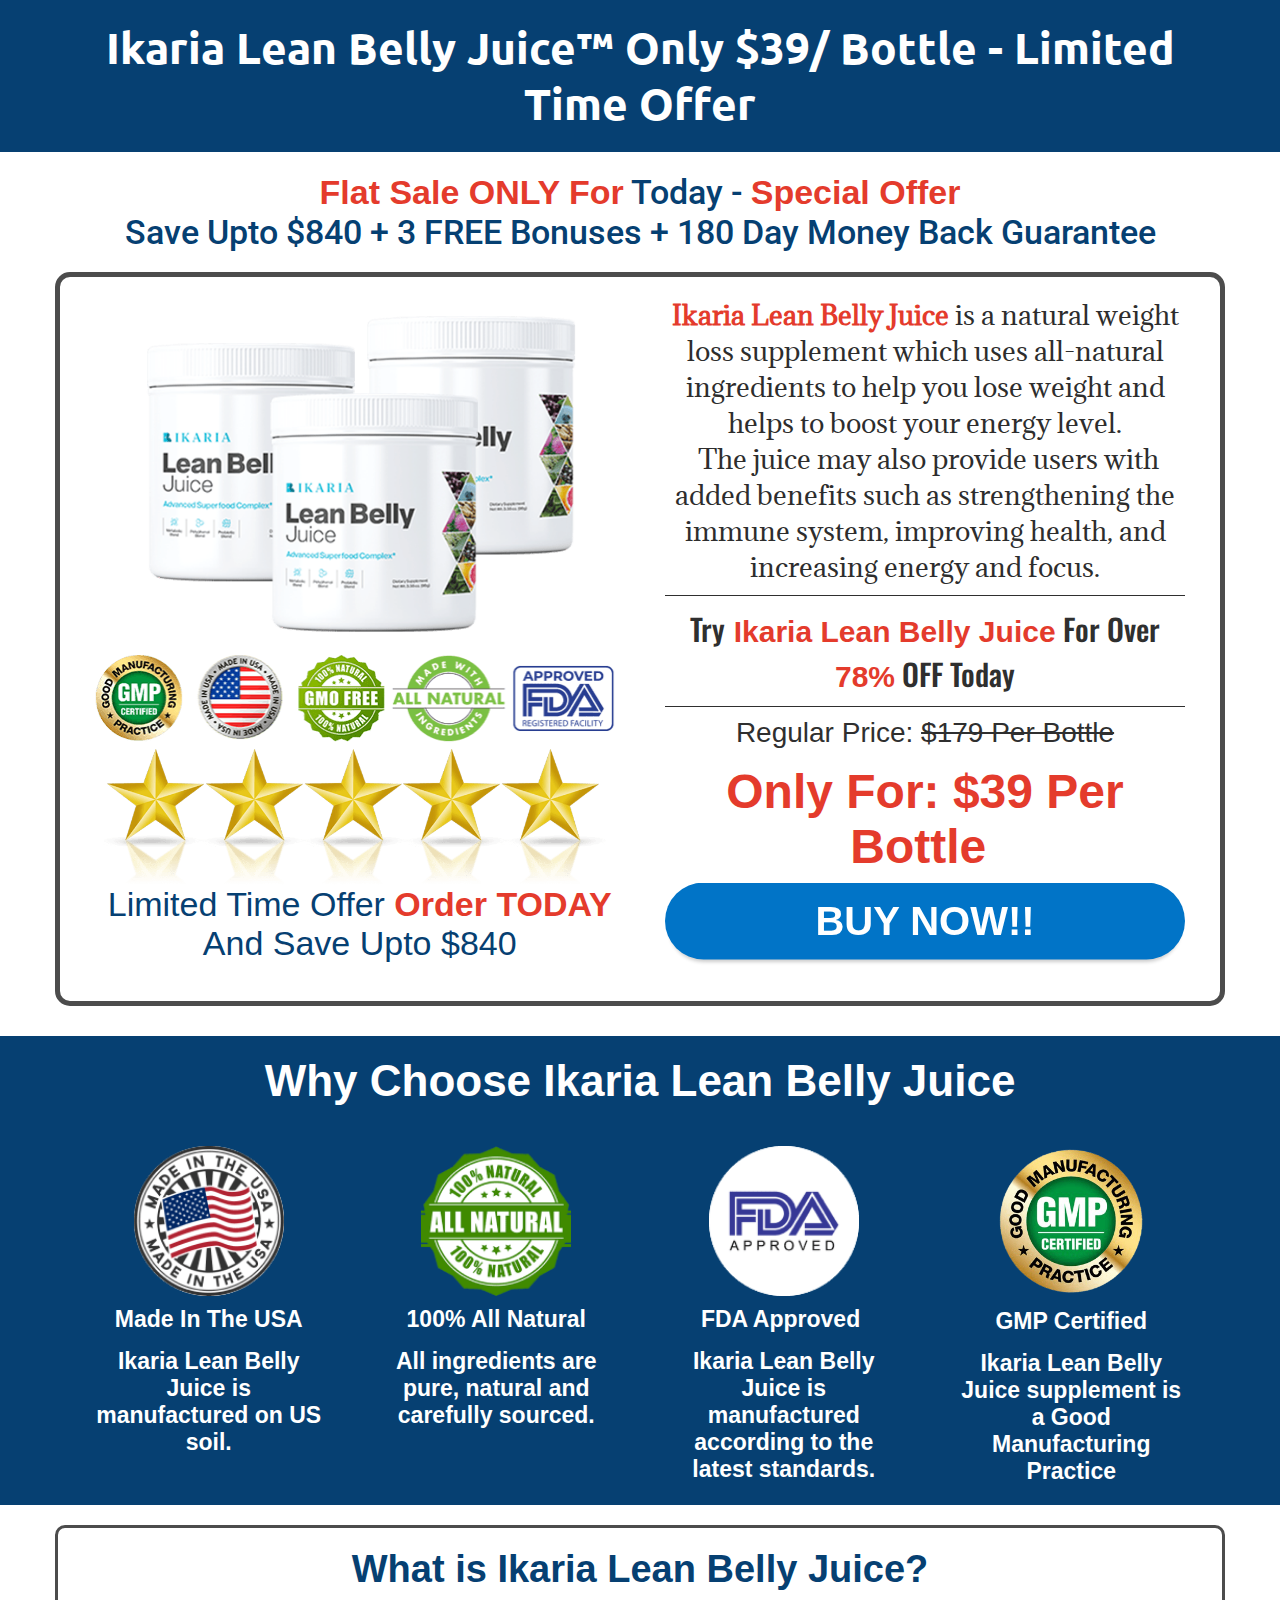
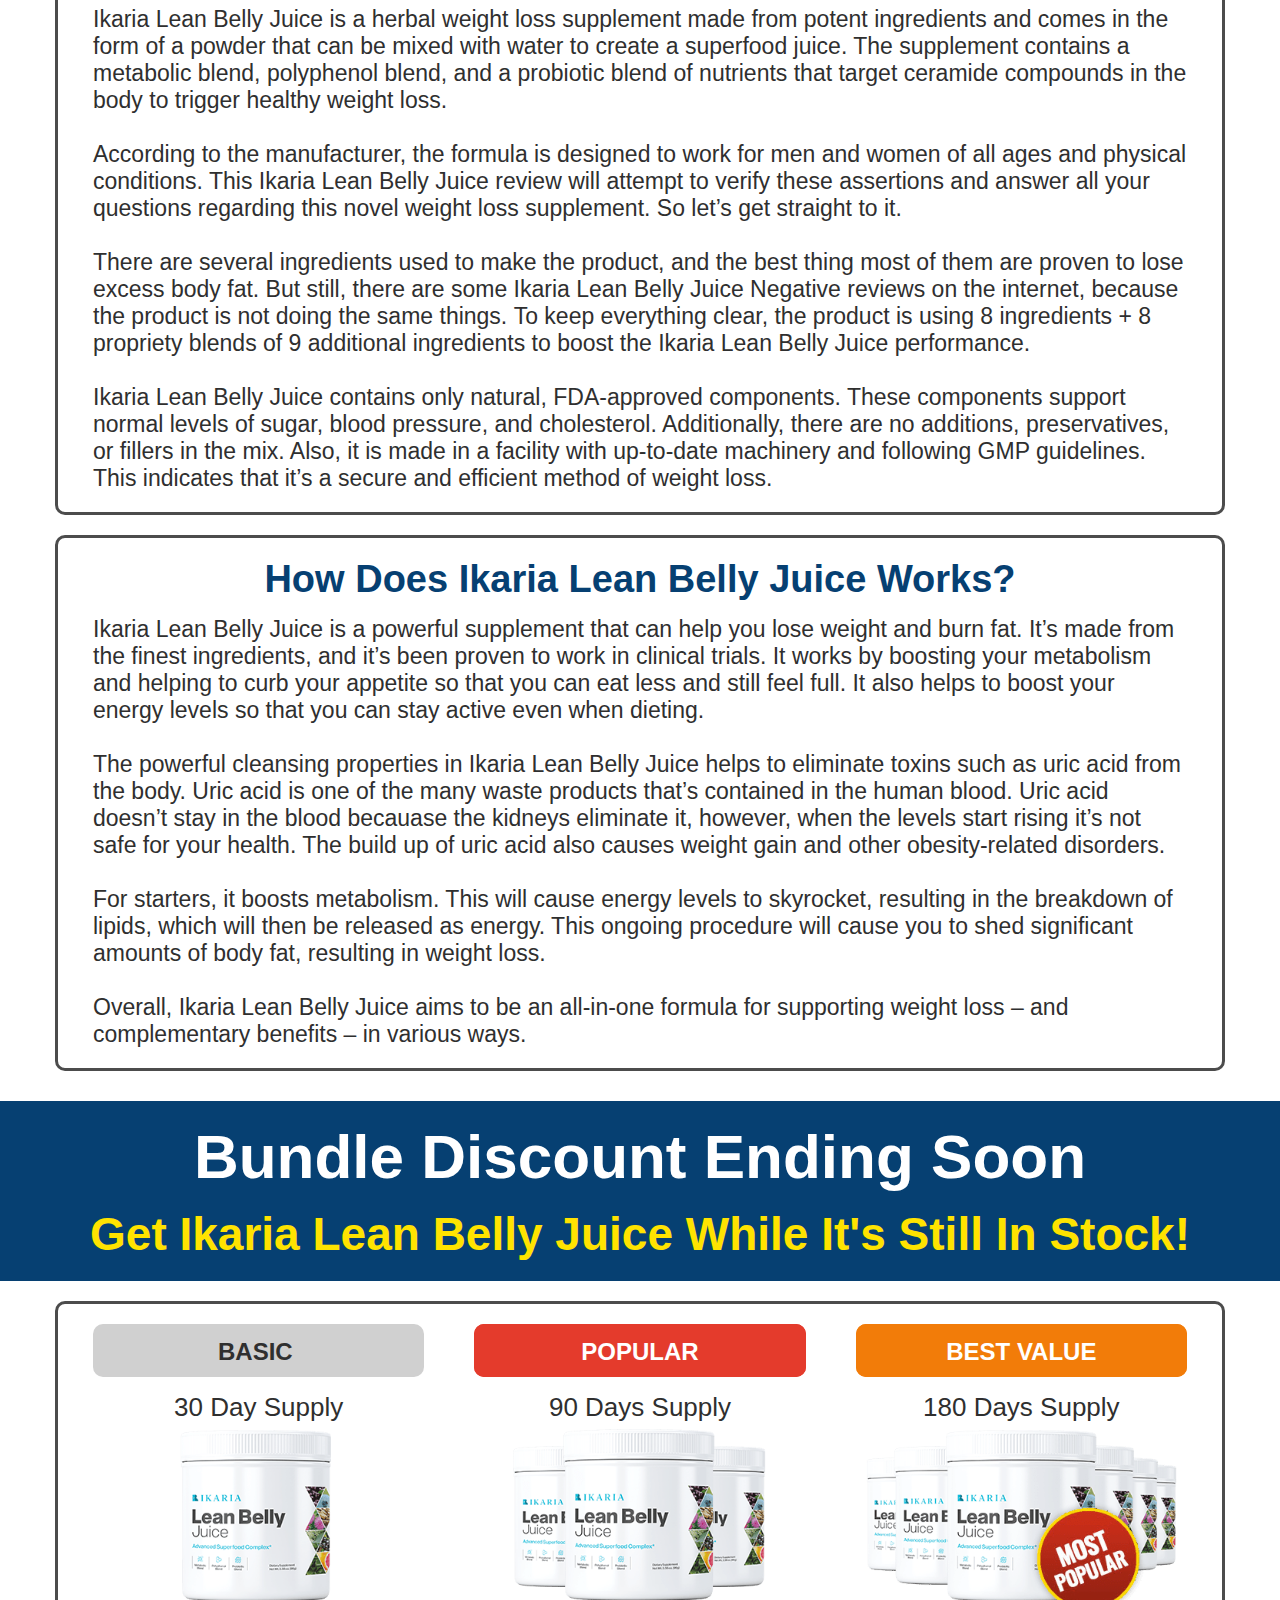
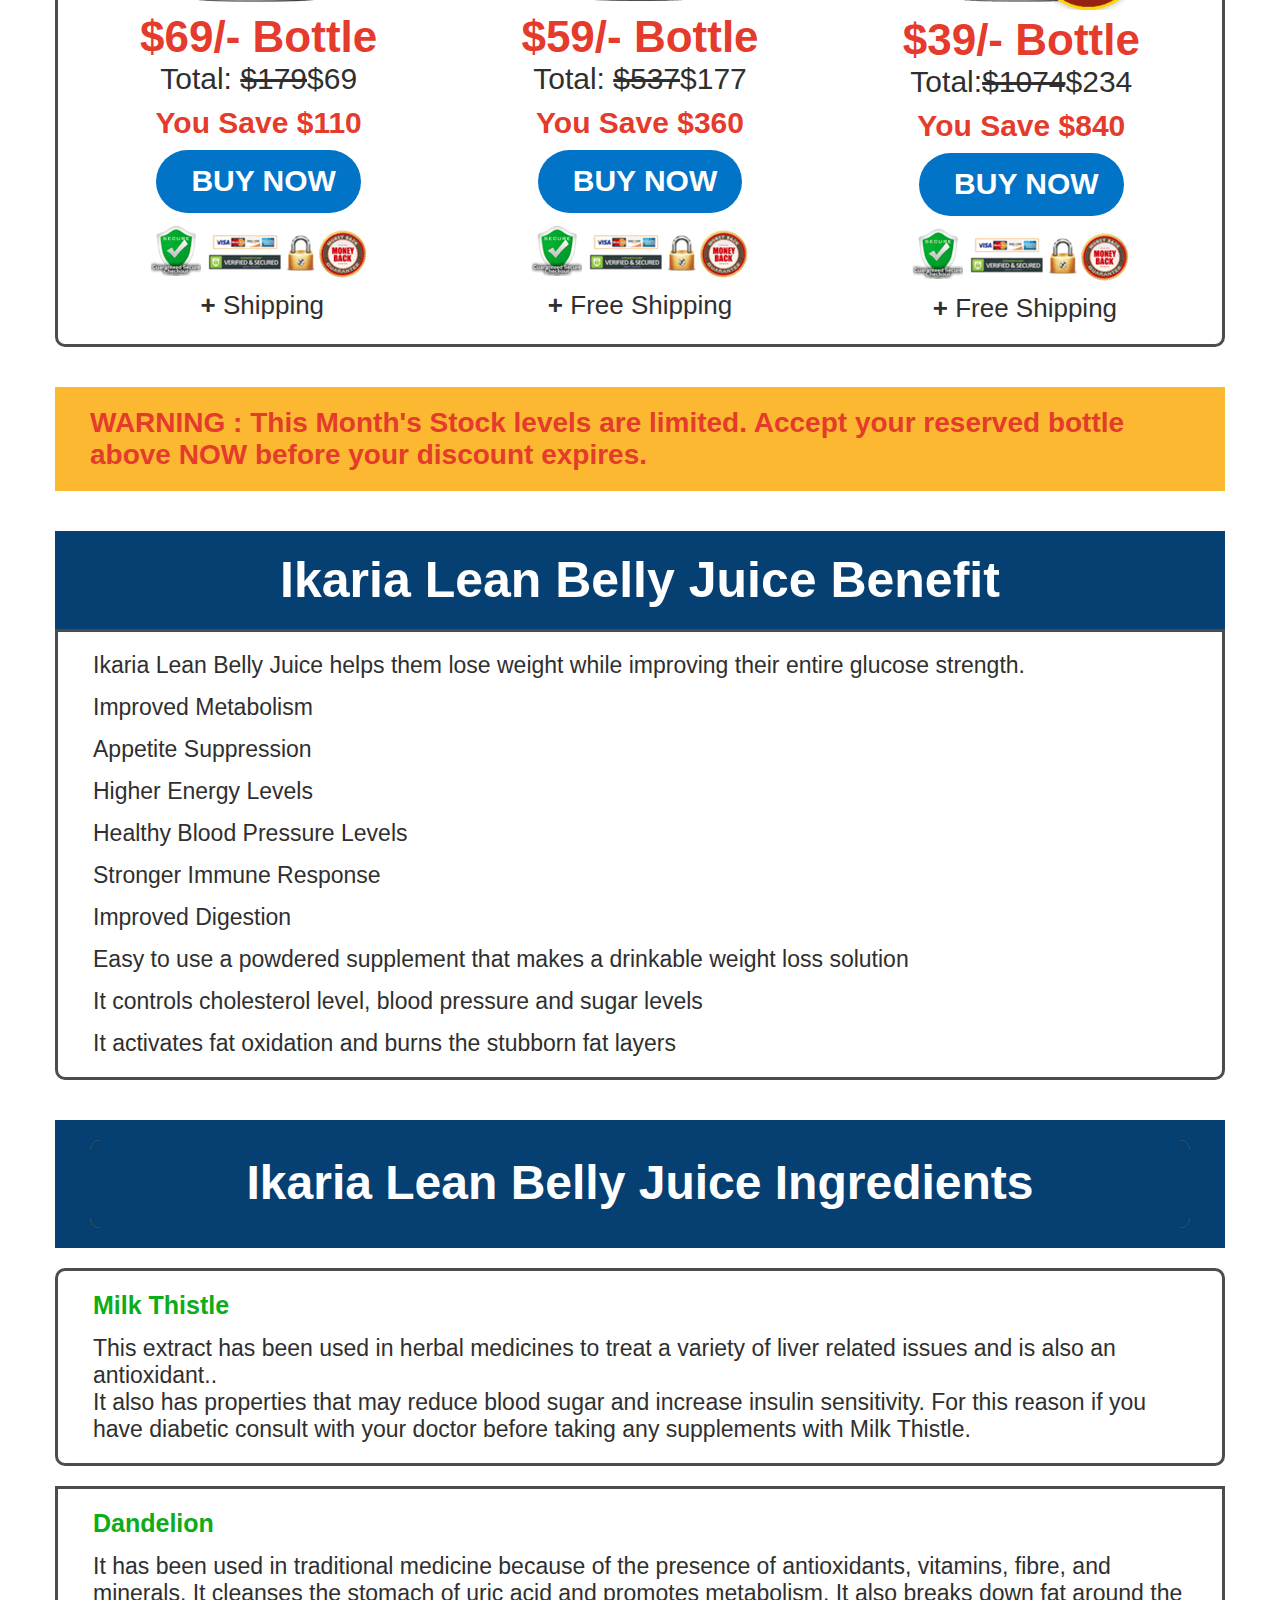
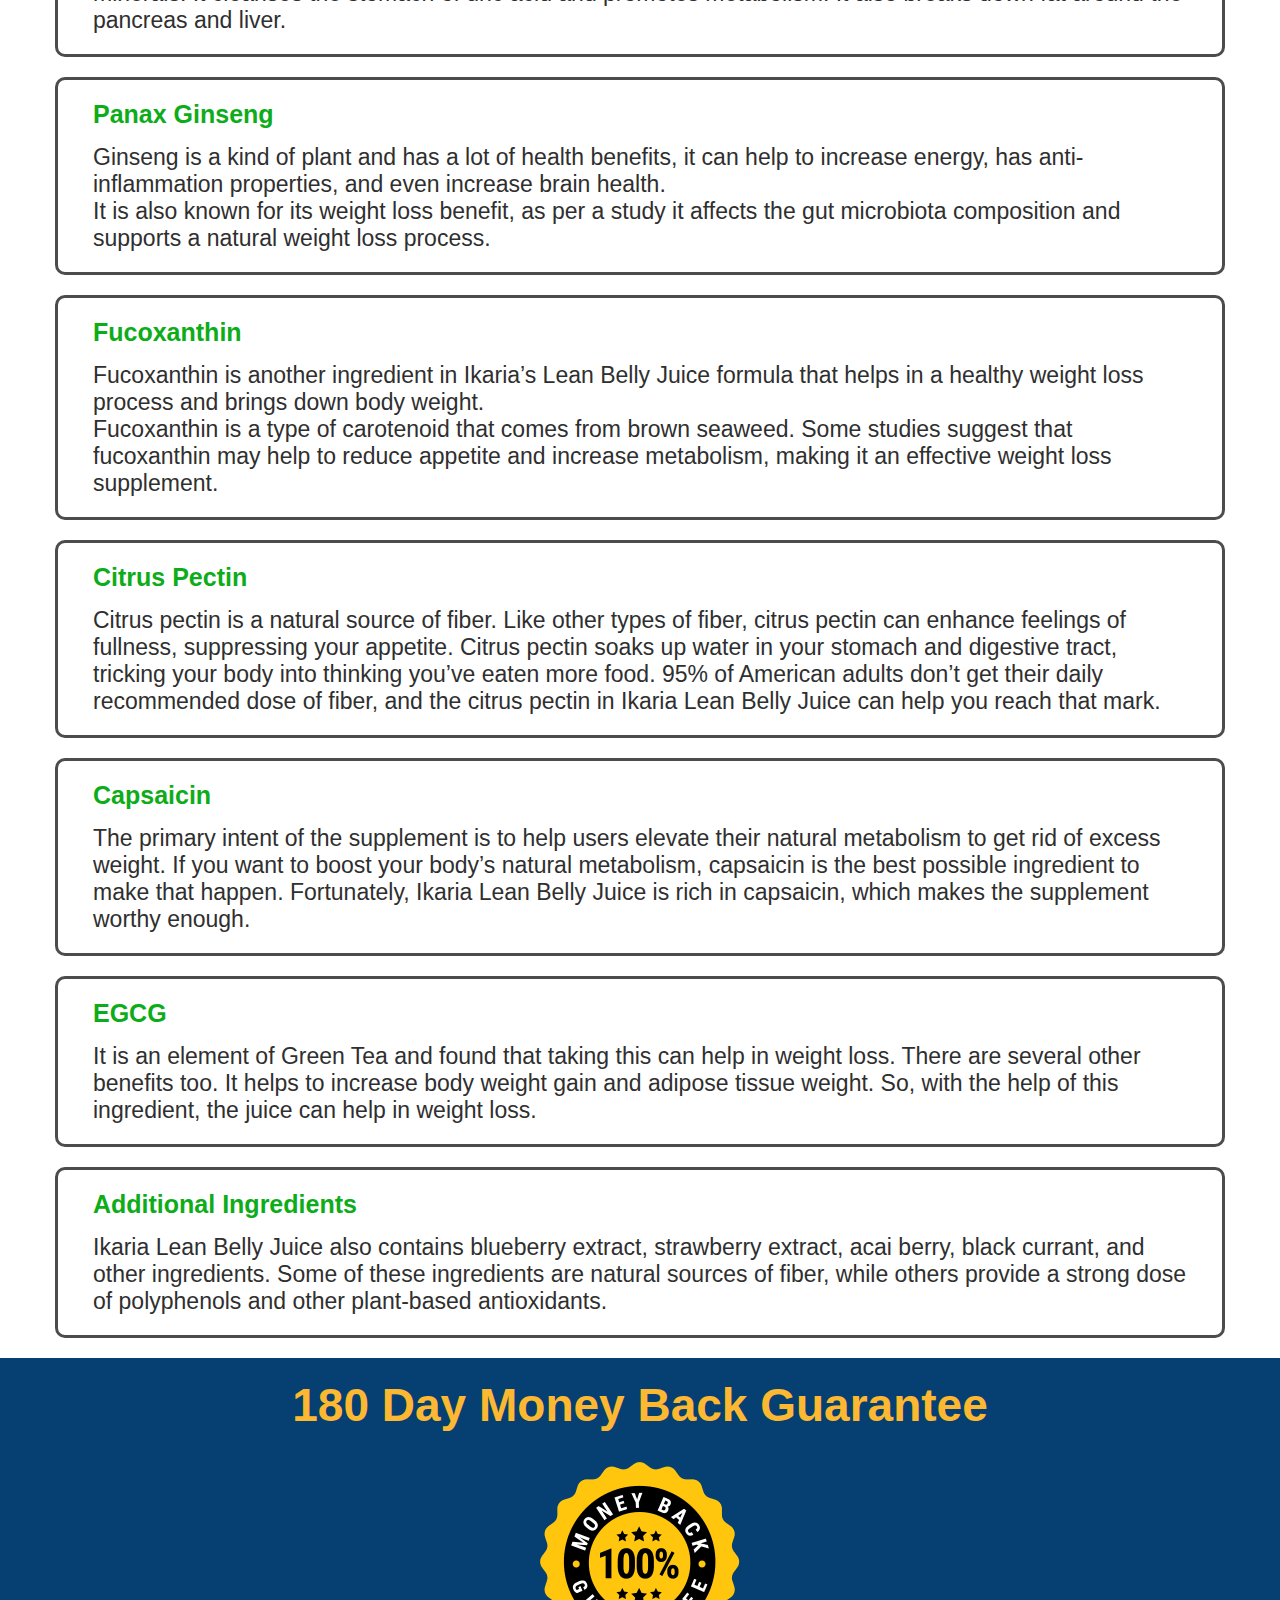
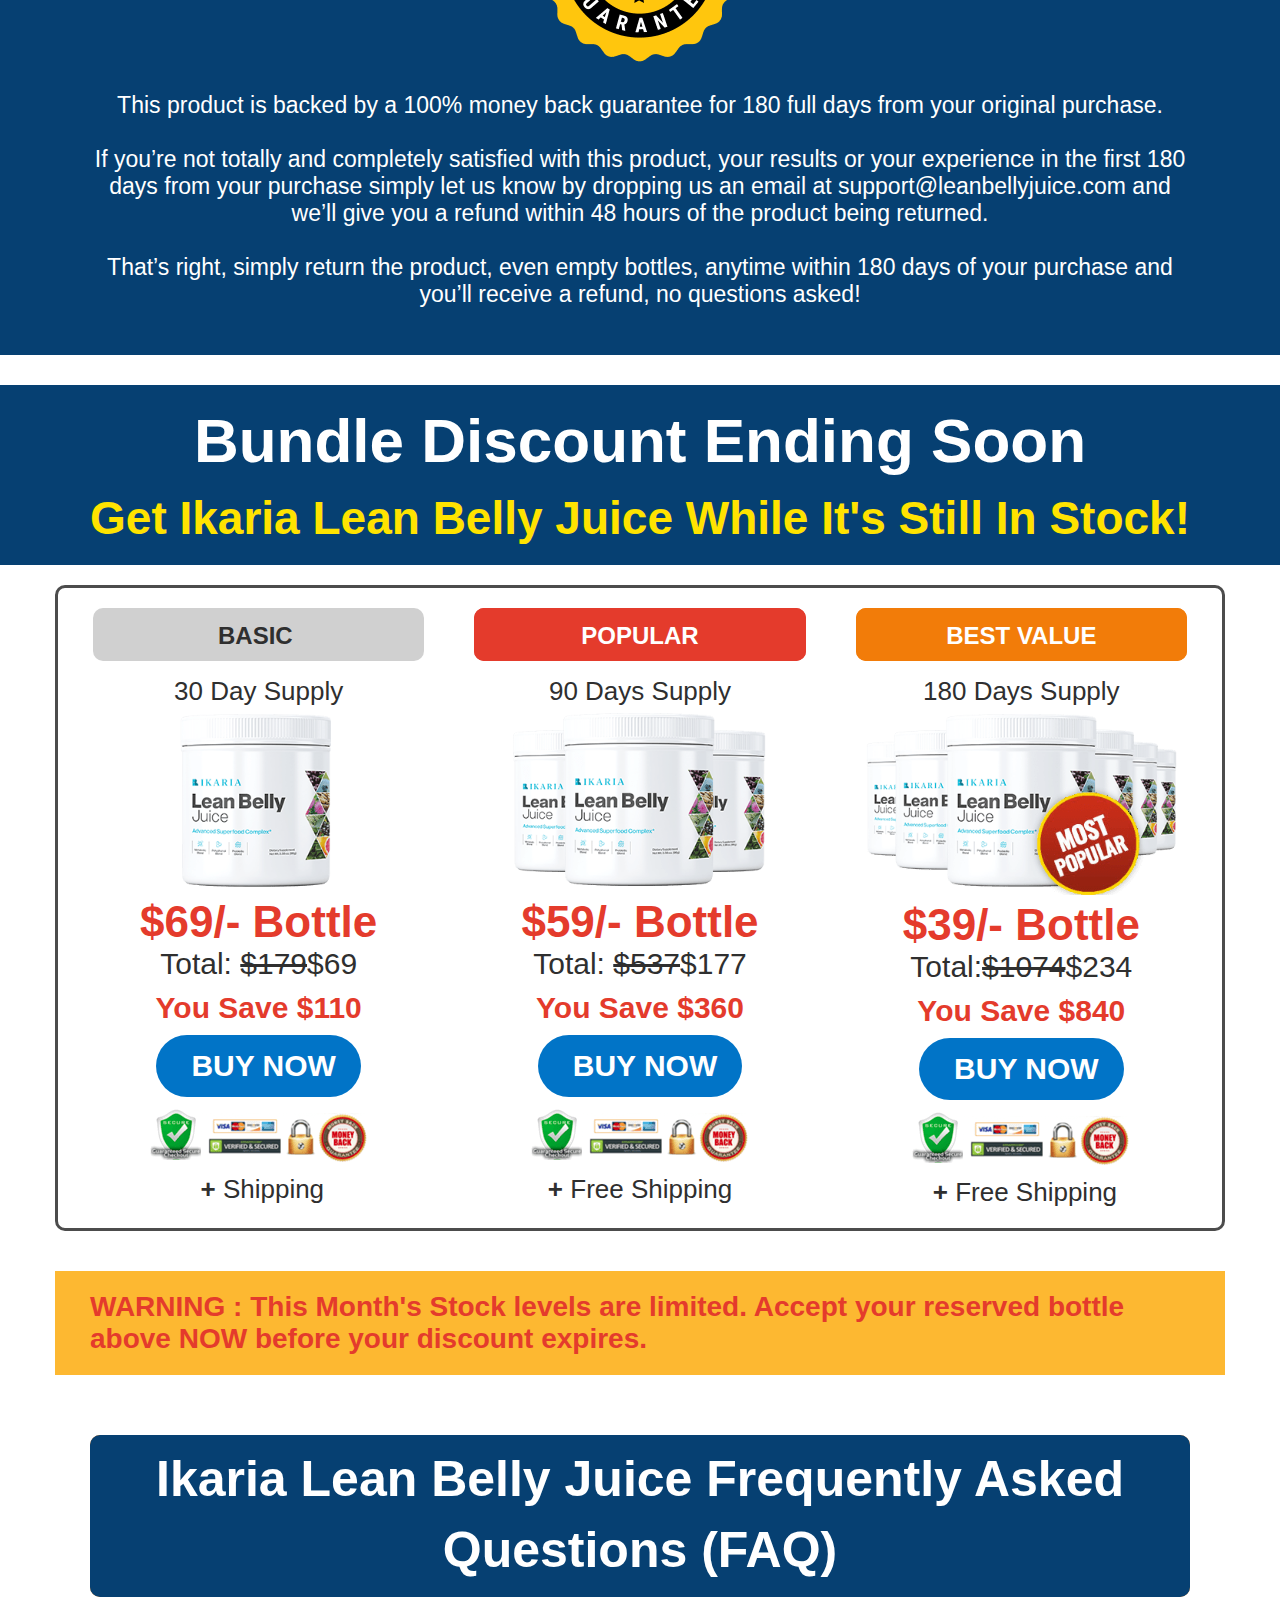
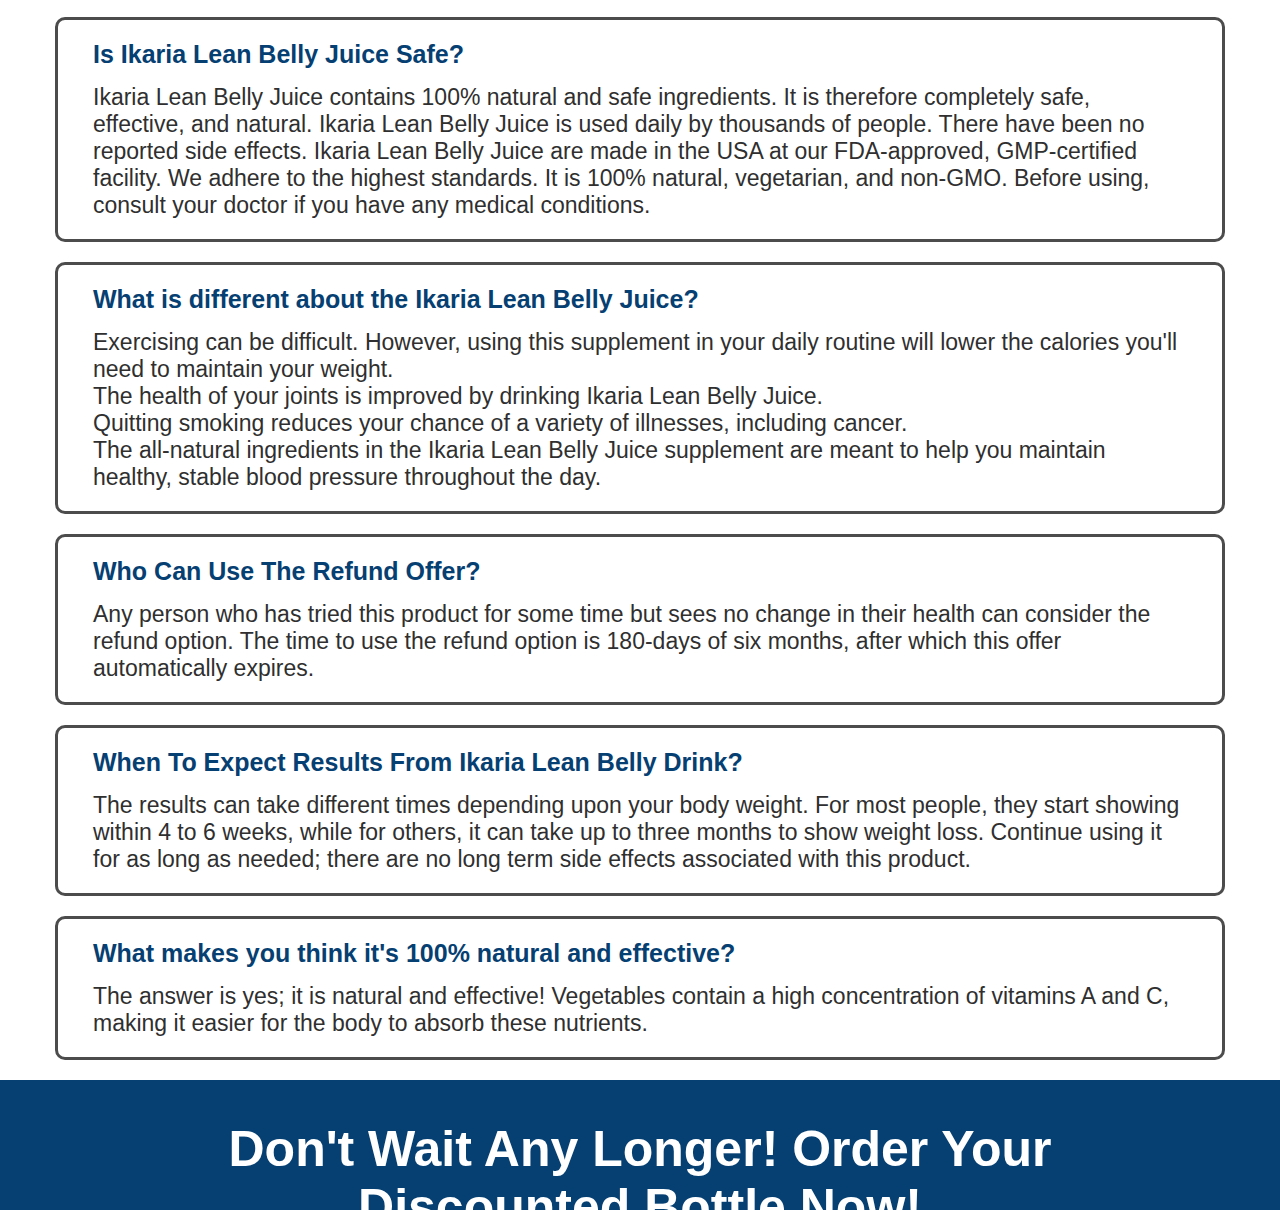
==== index.html @ ea664f46 "sum" ====
<HTML>

<meta http-equiv="content-type" content="text/html;charset=utf-8" />

<HEAD>
    <META HTTP-EQUIV="Content-Type" CONTENT="text/html;charset=UTF-8">
    <META HTTP-EQUIV="Refresh" CONTENT="0; URL=ikaria-lean-belly-juice.html">
    <TITLE>Page has moved</TITLE>
</HEAD>

<BODY>
    <A HREF="ikaria-lean-belly-juice.html">
        <h3>Click here...</h3>
    </A>
</BODY>

</HTML>
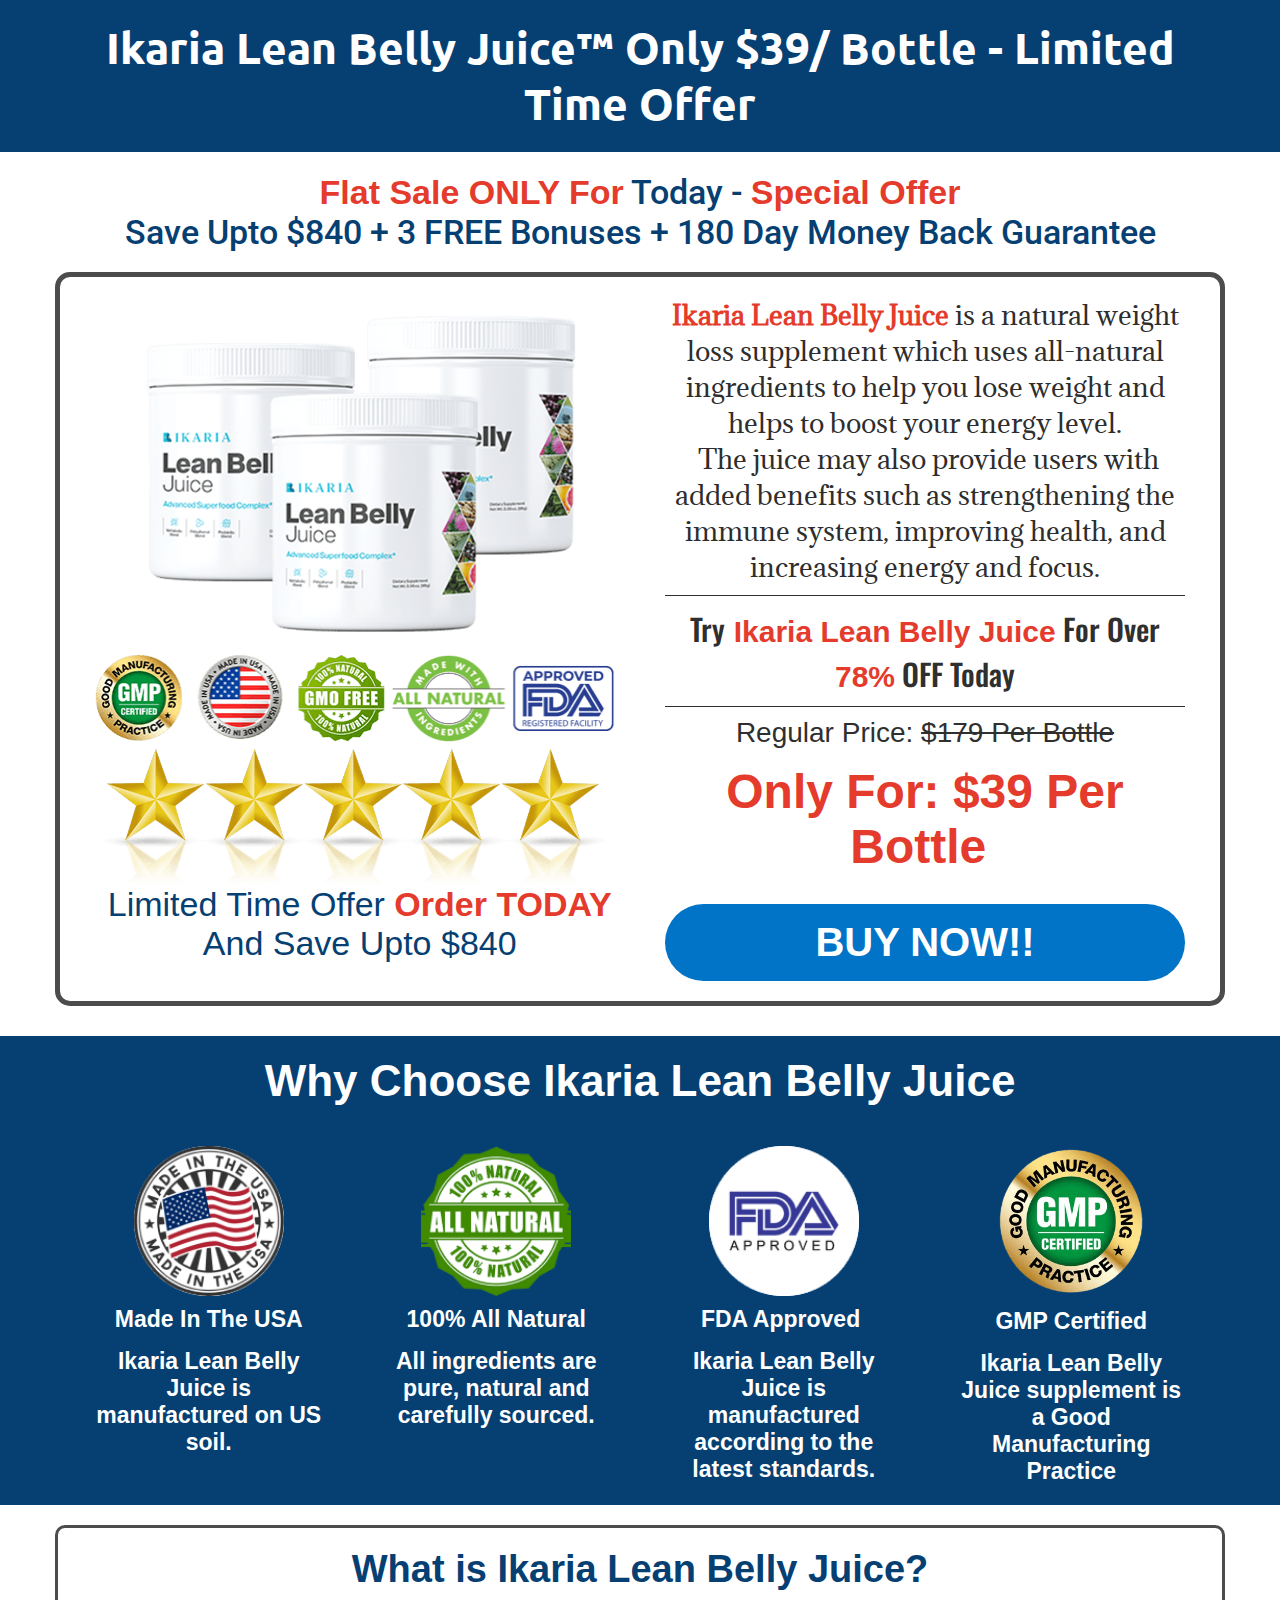
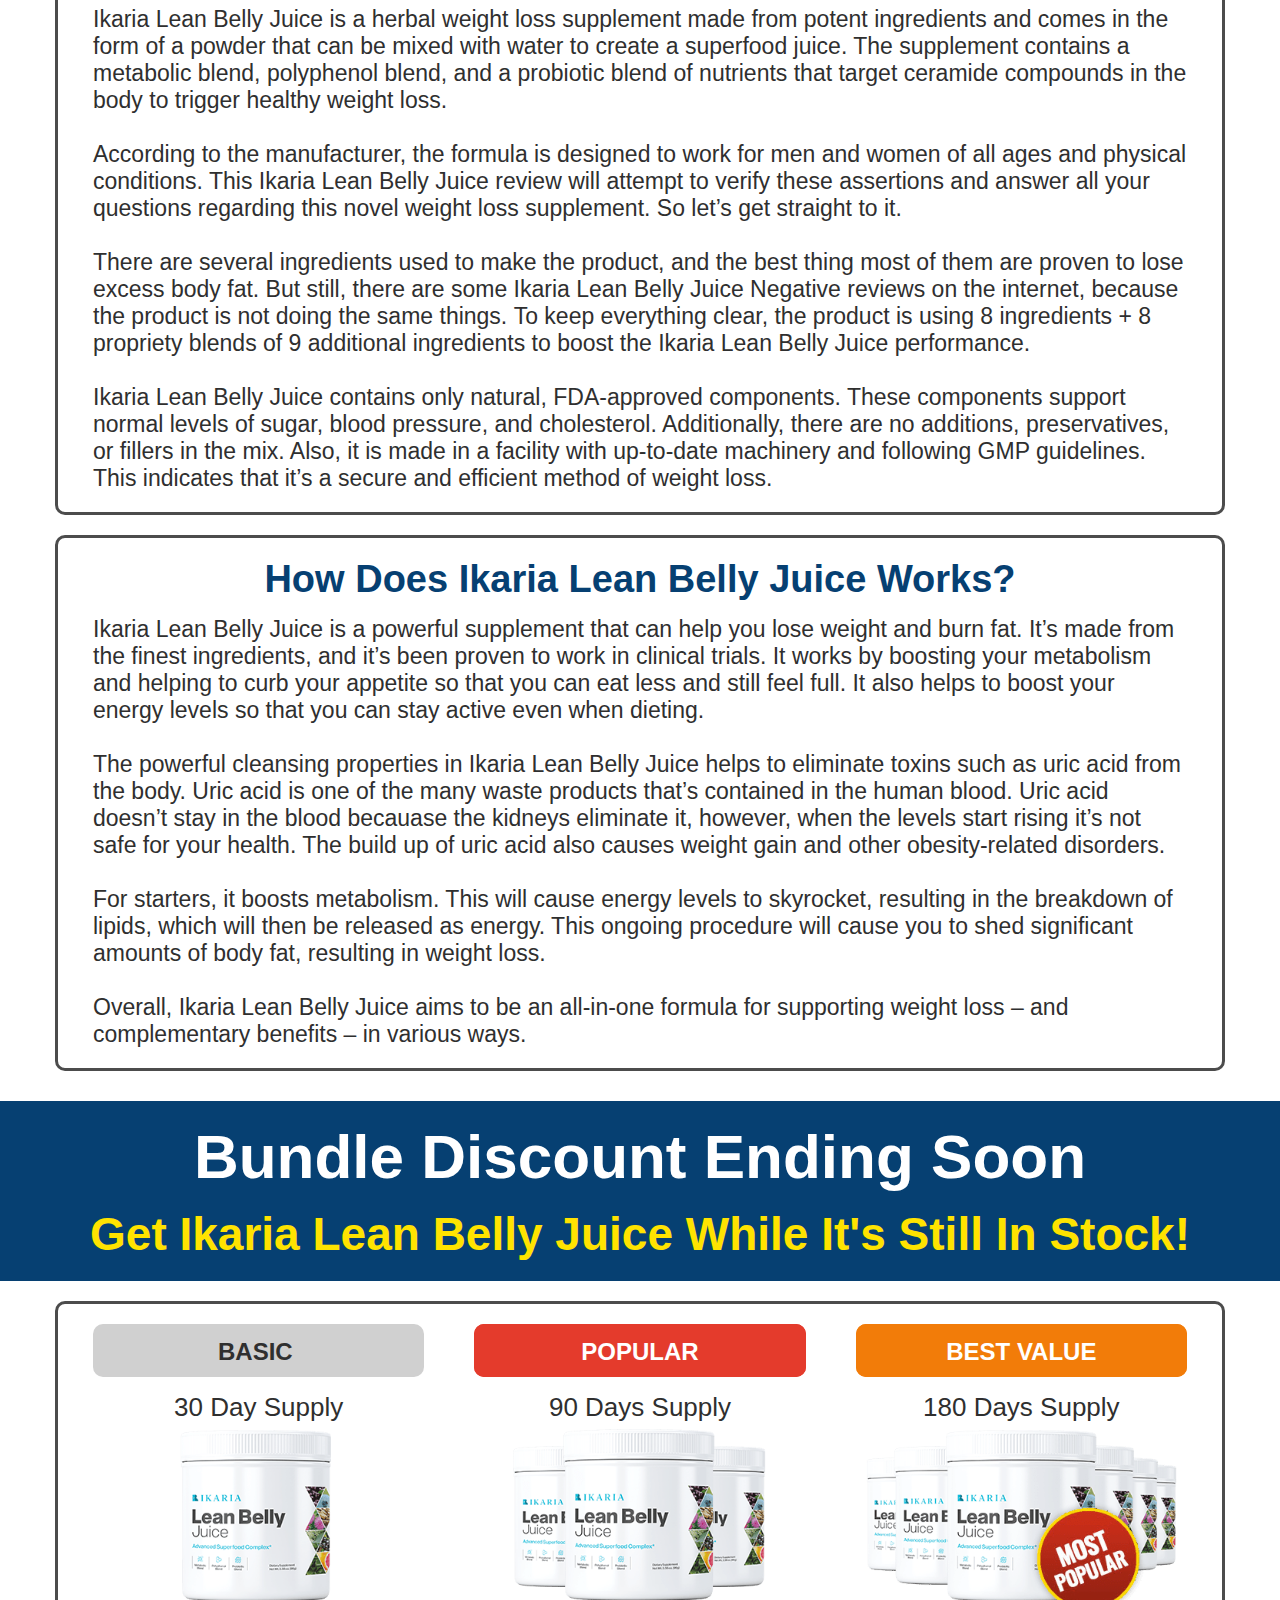
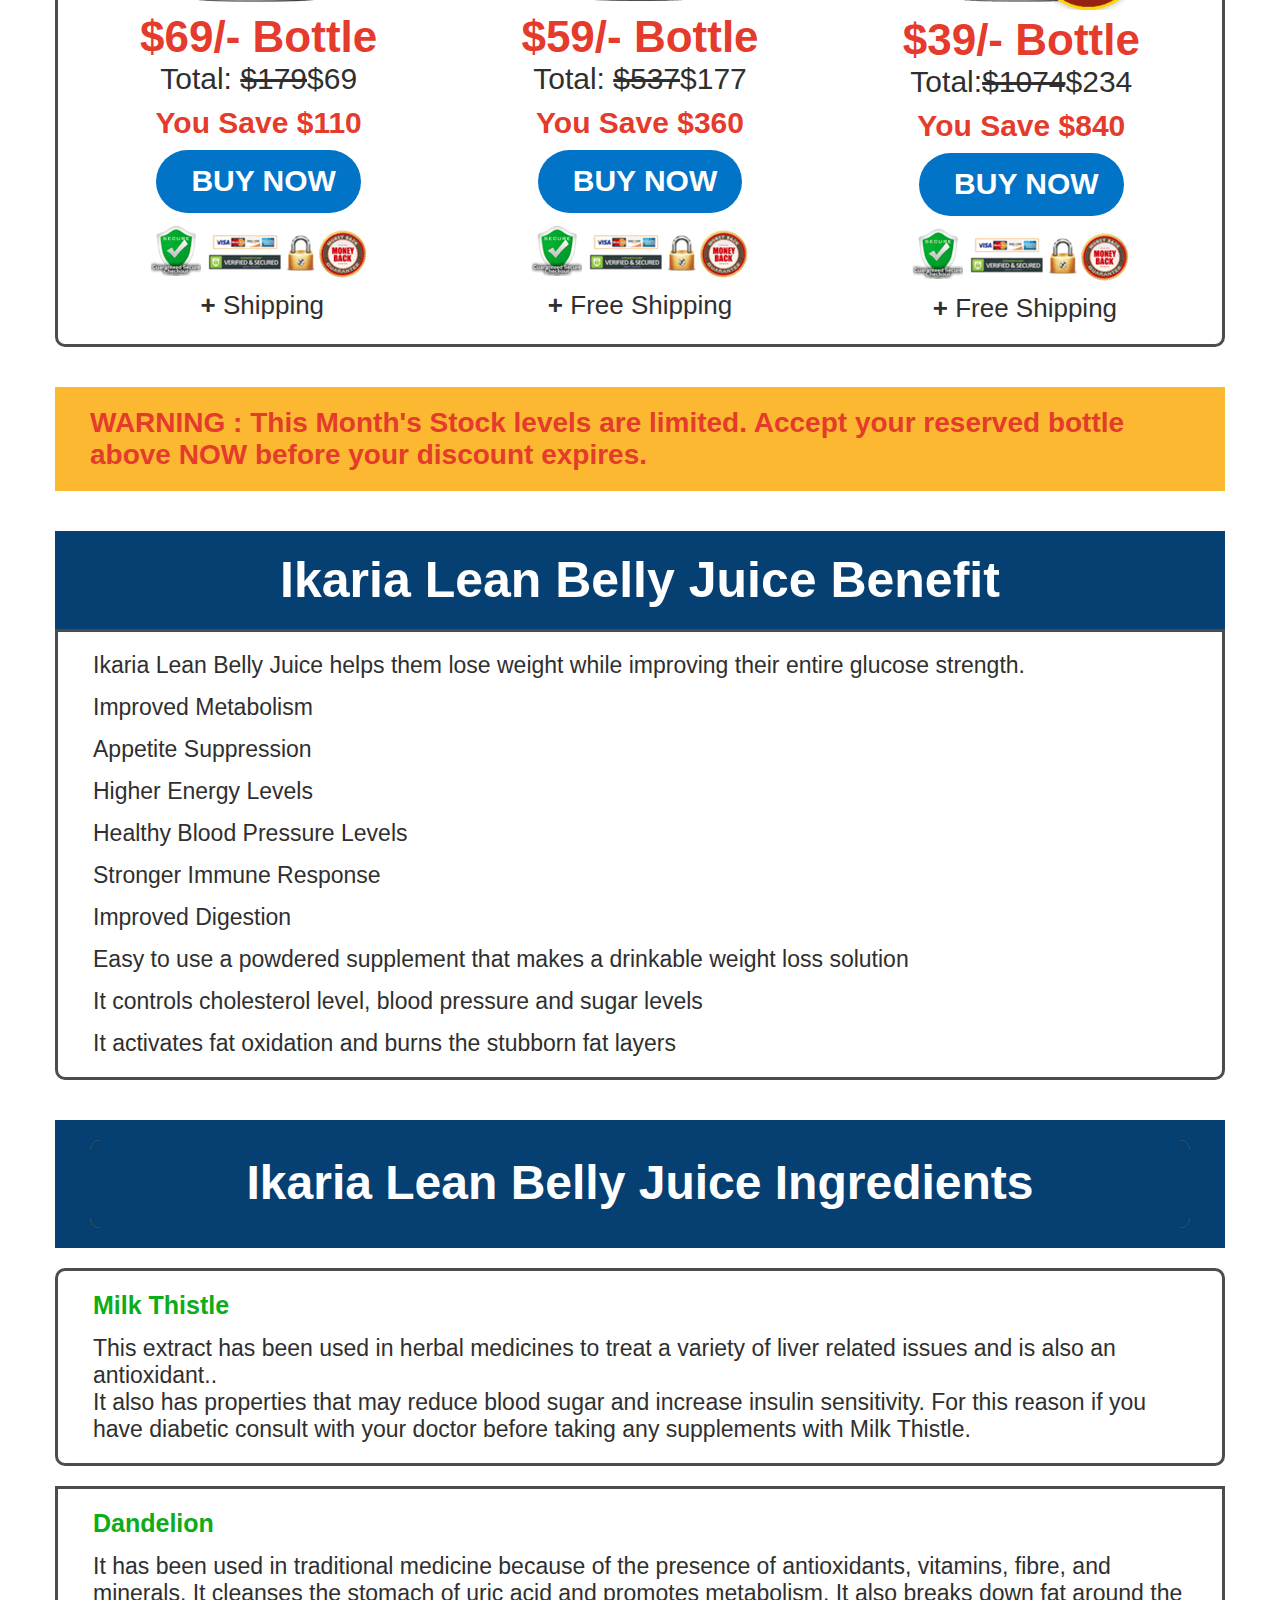
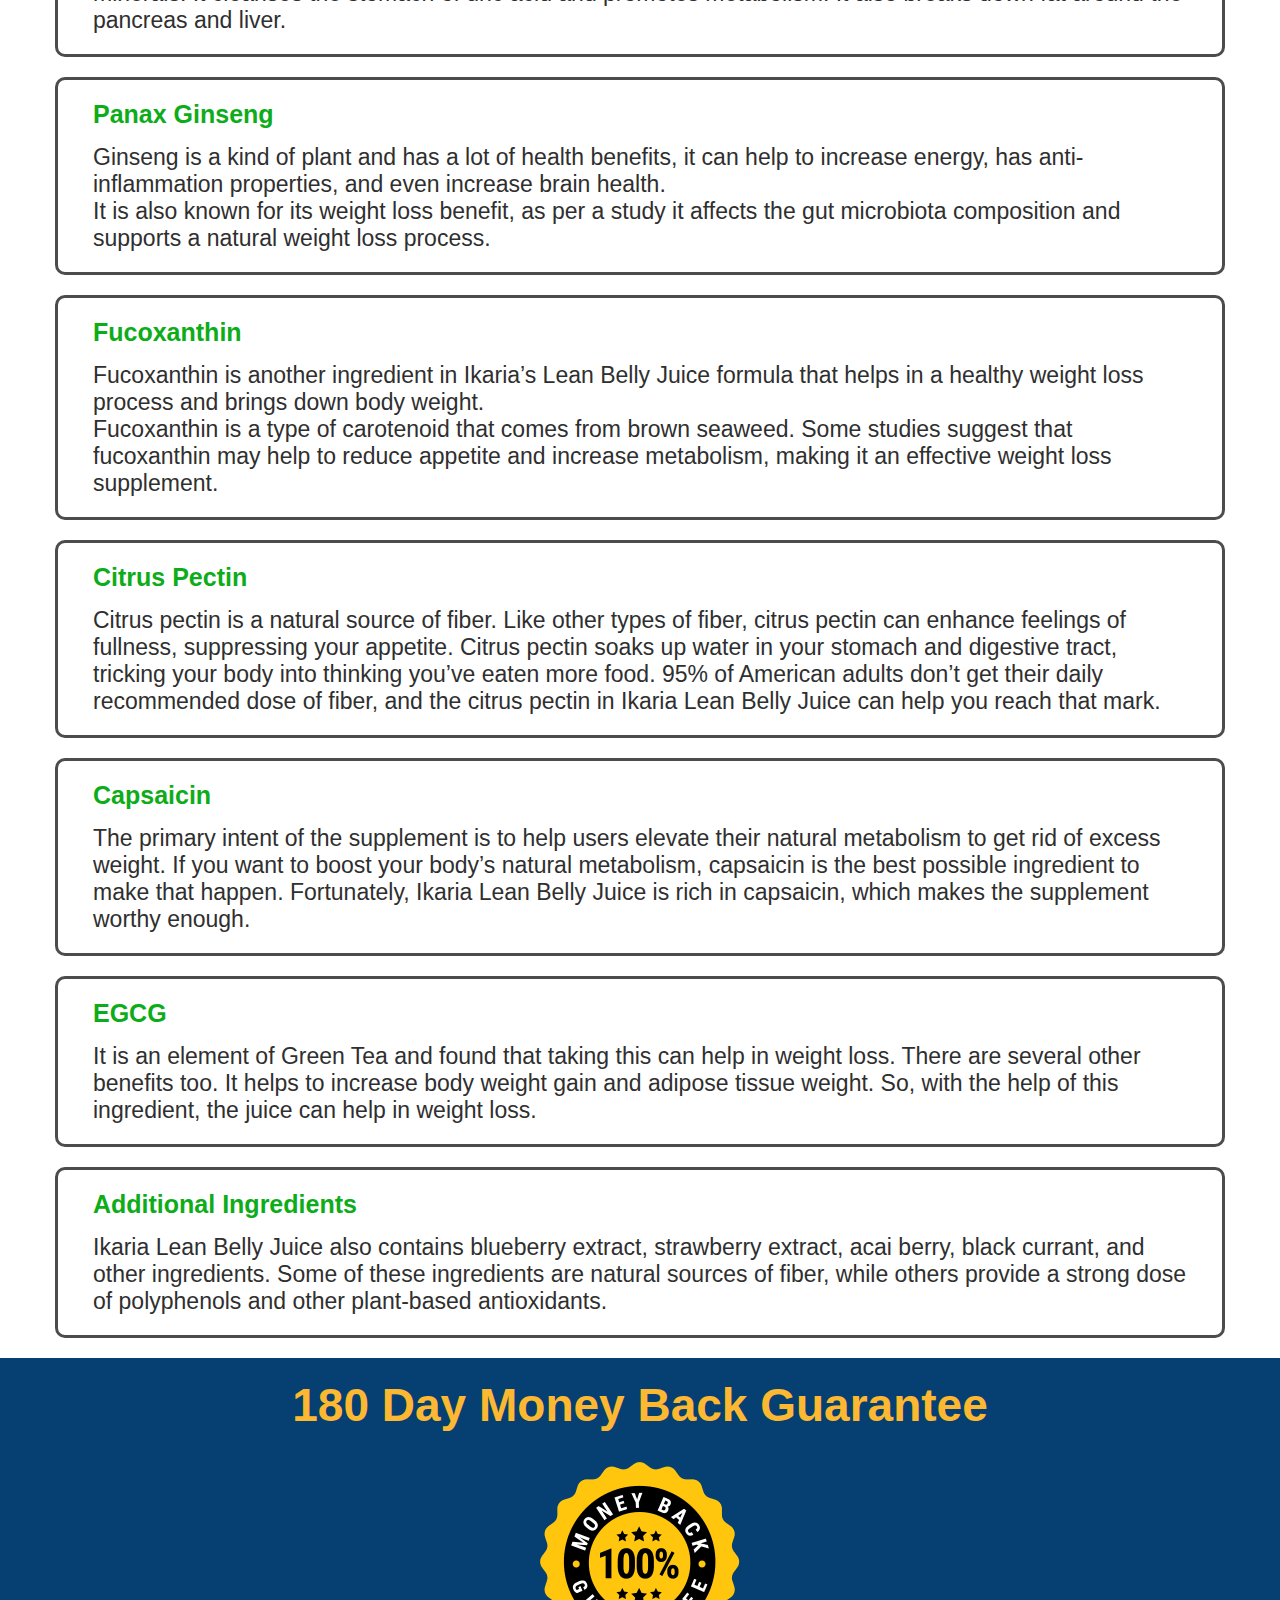
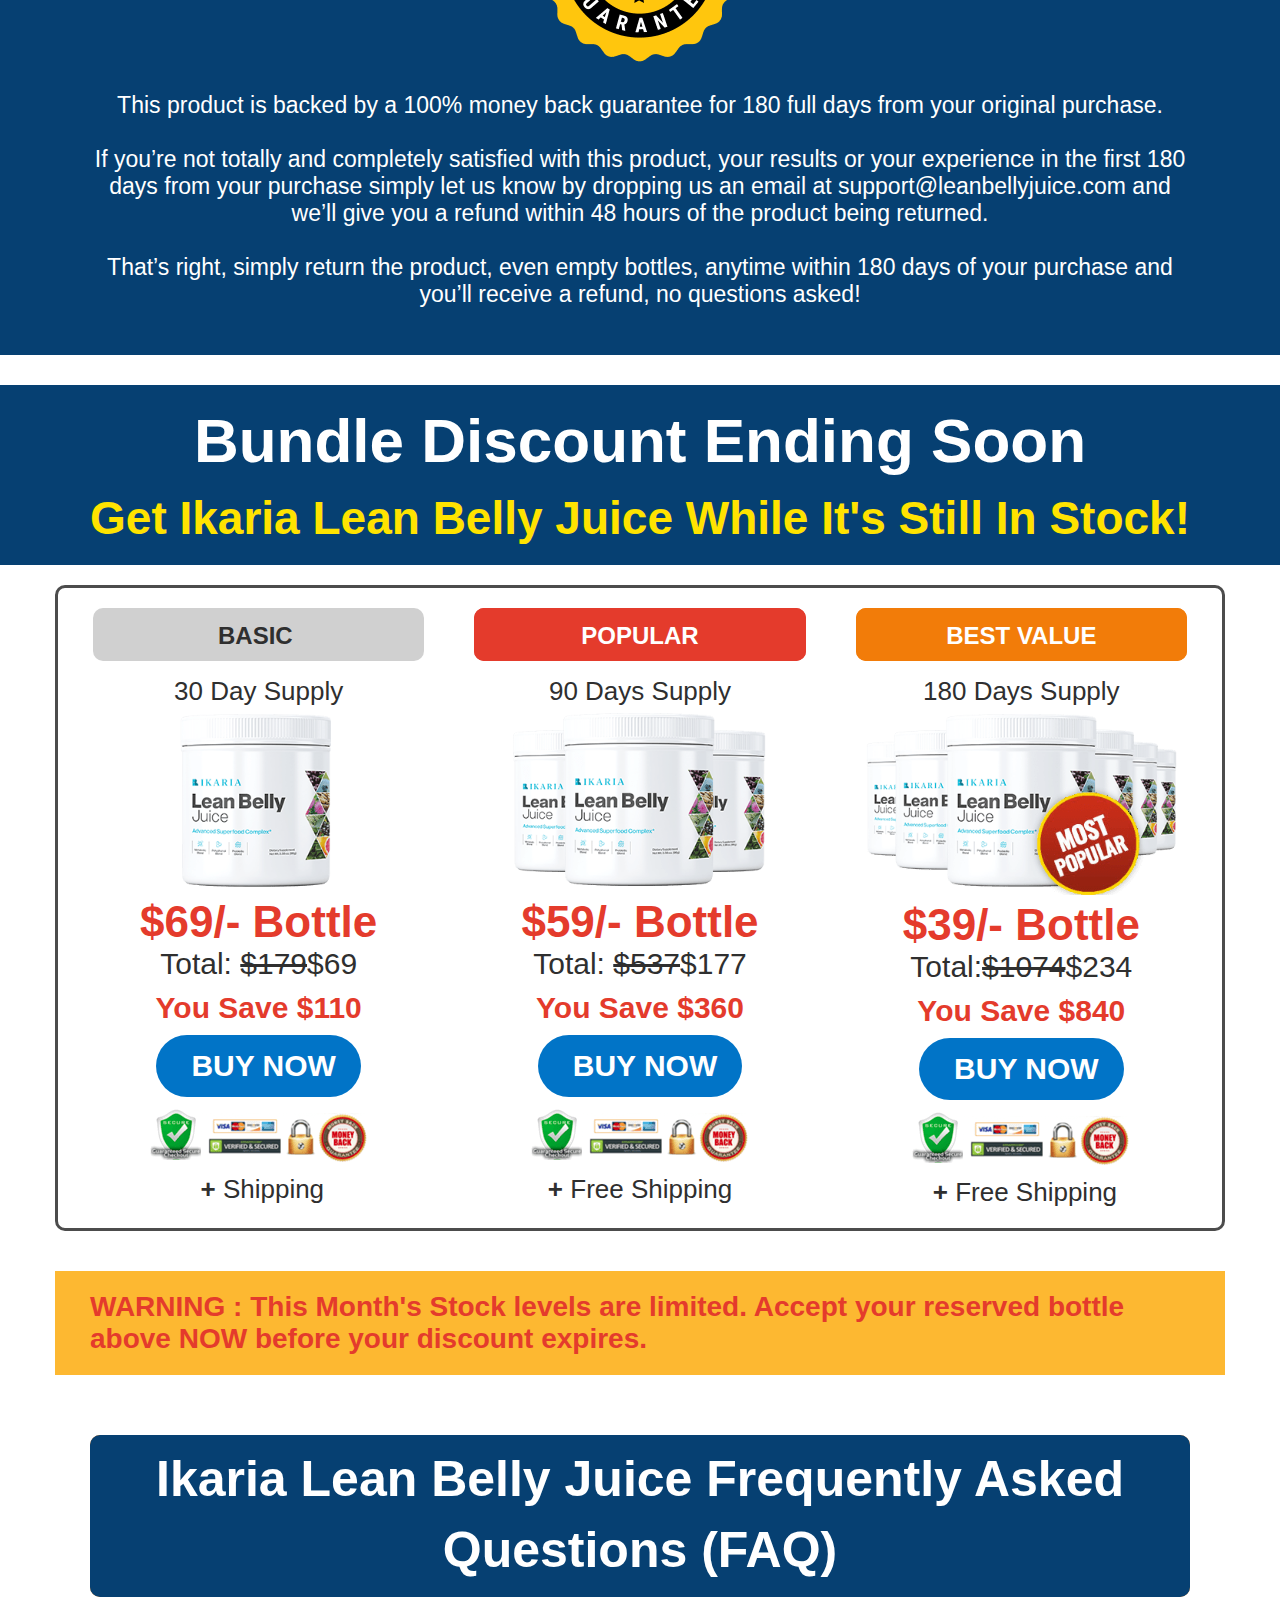
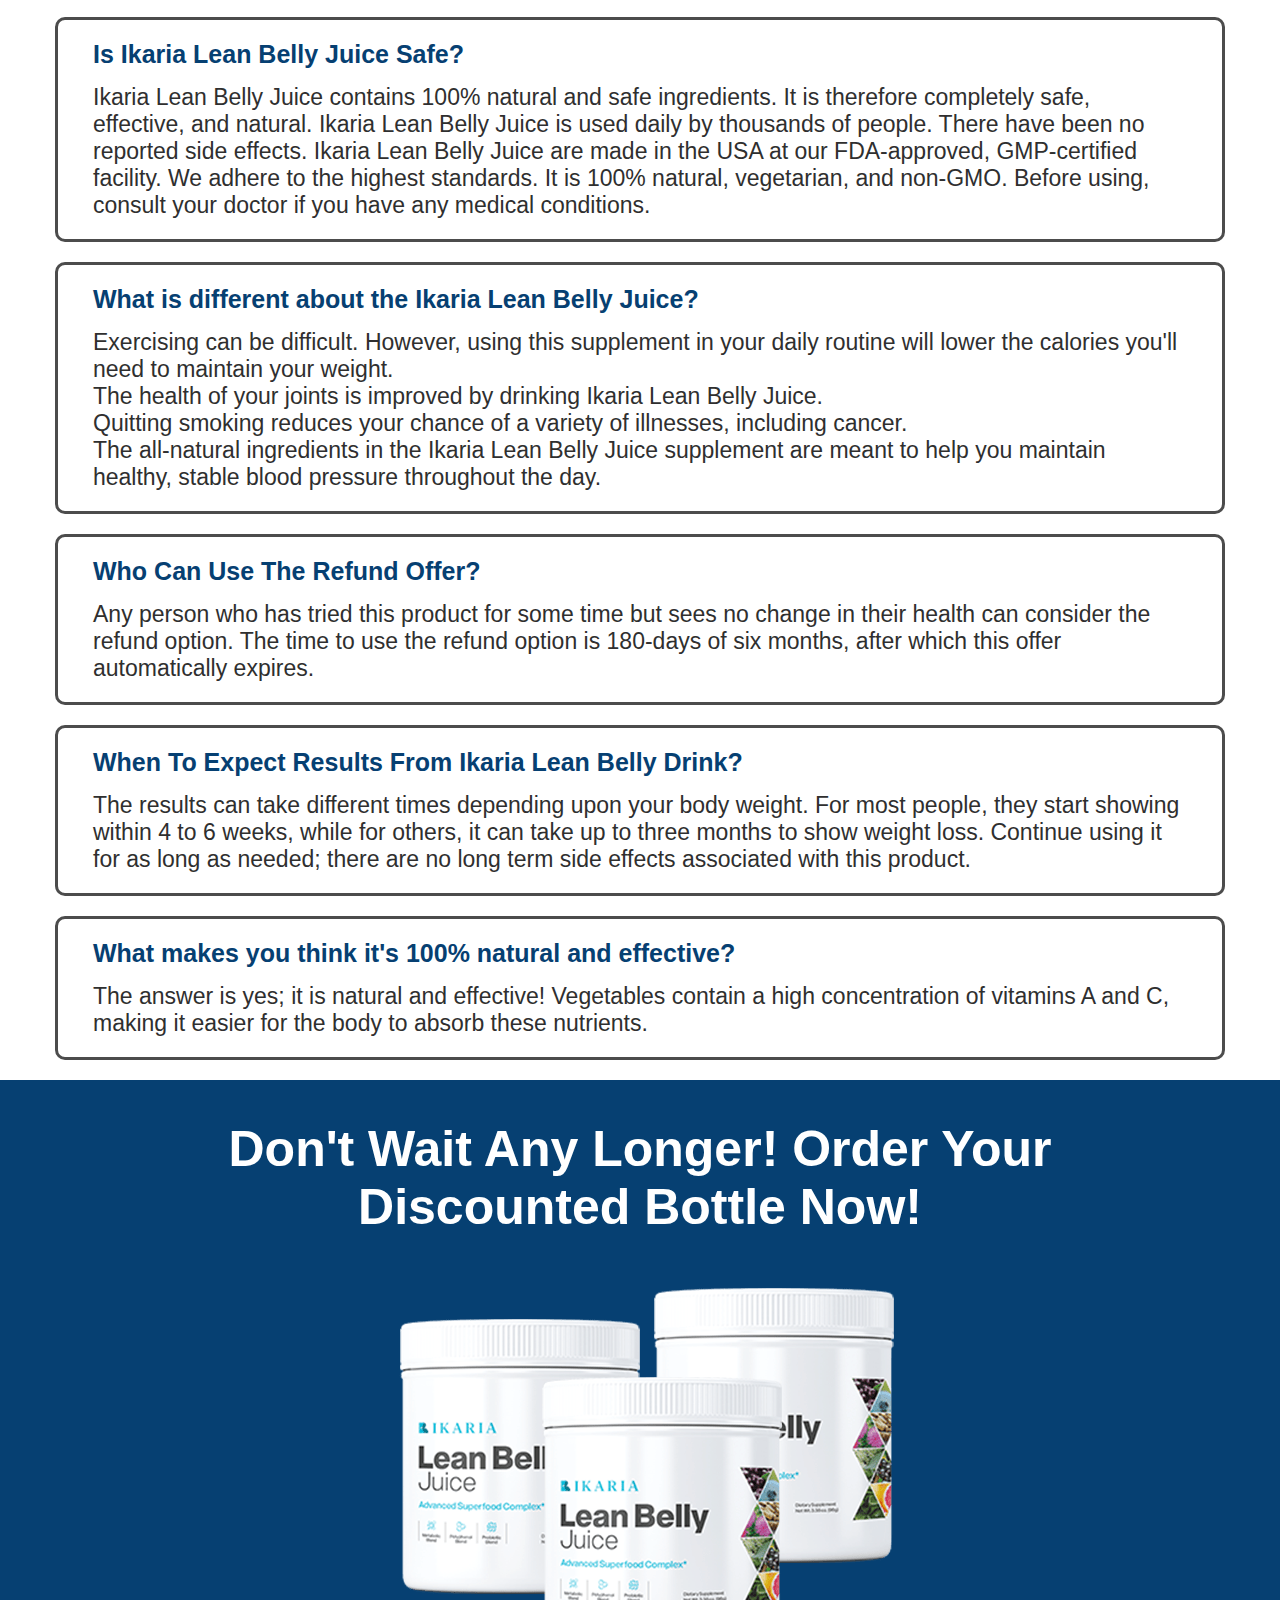
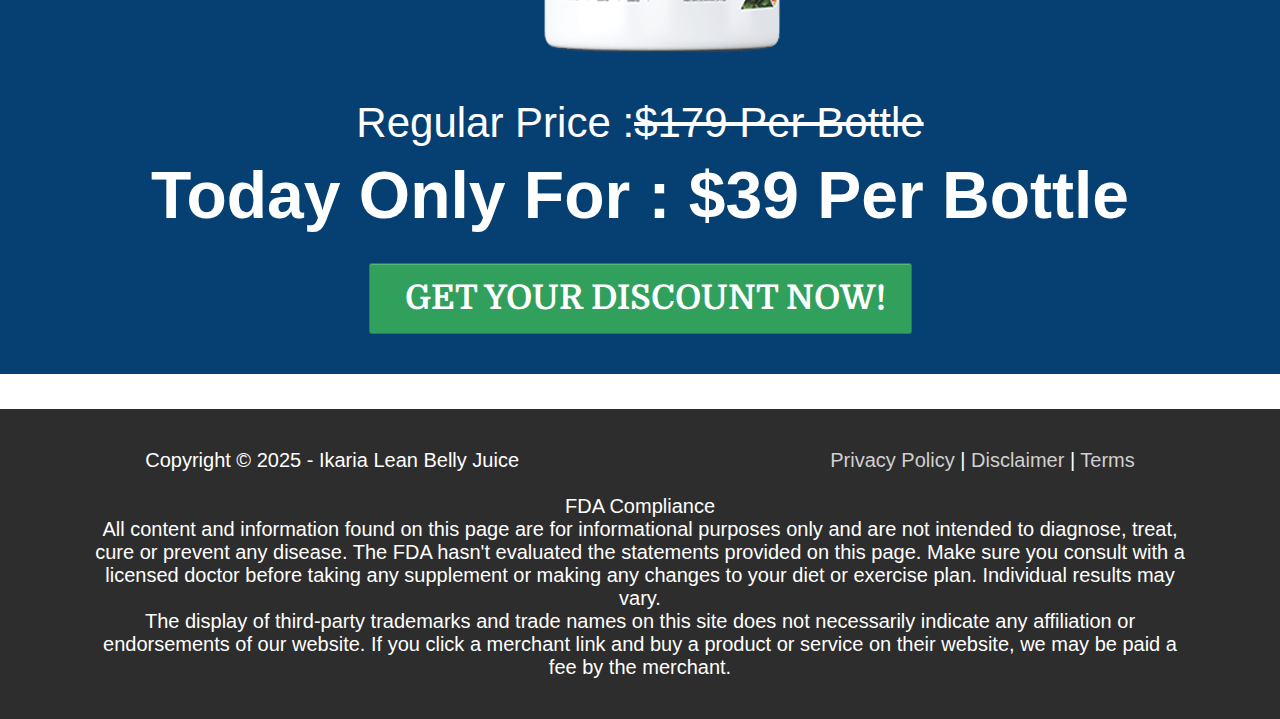
==== commit 9e7eaa93: "ferf" ====
--- a/index.html
+++ b/index.html
@@ -1,17 +1,3642 @@
-<HTML>
-
-<meta http-equiv="content-type" content="text/html;charset=utf-8" />
-
-<HEAD>
-    <META HTTP-EQUIV="Content-Type" CONTENT="text/html;charset=UTF-8">
-    <META HTTP-EQUIV="Refresh" CONTENT="0; URL=ikaria-lean-belly-juice.html">
-    <TITLE>Page has moved</TITLE>
-</HEAD>
-
-<BODY>
-    <A HREF="ikaria-lean-belly-juice.html">
-        <h3>Click here...</h3>
-    </A>
-</BODY>
-
-</HTML>+<!DOCTYPE html>
+<html lang="en"
+  class="clickfunnels-com bgCover wf-proximanova-i4-active wf-proximanova-i7-active wf-proximanova-n4-active wf-proximanova-n7-active wf-active wf-proximanova-i3-active wf-proximanova-n3-active wf-proximanovasoft-n4-active wf-proximanovasoft-n7-active wf-proximasoft-n4-active wf-proximasoft-i4-active wf-proximasoft-i6-active wf-proximasoft-n6-active wf-proximasoft-i7-active wf-proximasoft-n7-active "
+  style="overflow: initial; background-color: rgb(255, 255, 255);">
+
+<meta http-equiv="content-type" content="text/html;charset=utf-8" /><!-- /Added by M. ke100 -->
+
+<head>
+  <meta charset="UTF-8">
+  <script
+    type="text/javascript">window.NREUM || (NREUM = {}); NREUM.info = { "beacon": "bam.nr-data.net", "errorBeacon": "bam.nr-data.net", "licenseKey": "NRJS-14b9fc0143e6570151a", "applicationID": "545462463", "transactionName": "IgpZQUBdWF8DFEsXEQQXR1RVV0ccFgcDBxFOFUJXXltHWwMC", "queueTime": 0, "applicationTime": 448, "agent": "" }</script>
+  <script
+    type="text/javascript">(window.NREUM || (NREUM = {})).init = { privacy: { cookies_enabled: true }, ajax: { deny_list: ["bam.nr-data.net"] }, distributed_tracing: { enabled: true } }; (window.NREUM || (NREUM = {})).loader_config = { agentID: "601403195", accountID: "4005870", trustKey: "2882645", xpid: "UAYHVF5UCBAFUFRWAQMDUFc=", licenseKey: "NRJS-14b9fc0143e6570151a", applicationID: "545462463" };;/*! For license information please see nr-loader-spa-1.238.0.min.js.LICENSE.txt */
+      (() => { "use strict"; var e, t, r = { 5763: (e, t, r) => { r.d(t, { P_: () => f, Mt: () => p, C5: () => s, DL: () => v, OP: () => T, lF: () => D, Yu: () => y, Dg: () => h, CX: () => c, GE: () => b, sU: () => _ }); var n = r(8632), i = r(9567); const o = { beacon: n.ce.beacon, errorBeacon: n.ce.errorBeacon, licenseKey: void 0, applicationID: void 0, sa: void 0, queueTime: void 0, applicationTime: void 0, ttGuid: void 0, user: void 0, account: void 0, product: void 0, extra: void 0, jsAttributes: {}, userAttributes: void 0, atts: void 0, transactionName: void 0, tNamePlain: void 0 }, a = {}; function s(e) { if (!e) throw new Error("All info objects require an agent identifier!"); if (!a[e]) throw new Error("Info for ".concat(e, " was never set")); return a[e] } function c(e, t) { if (!e) throw new Error("All info objects require an agent identifier!"); a[e] = (0, i.D)(t, o), (0, n.Qy)(e, a[e], "info") } var u = r(7056); const d = () => { const e = { blockSelector: "[data-nr-block]", maskInputOptions: { password: !0 } }; return { allow_bfcache: !0, privacy: { cookies_enabled: !0 }, ajax: { deny_list: void 0, block_internal: !0, enabled: !0, harvestTimeSeconds: 10 }, distributed_tracing: { enabled: void 0, exclude_newrelic_header: void 0, cors_use_newrelic_header: void 0, cors_use_tracecontext_headers: void 0, allowed_origins: void 0 }, session: { domain: void 0, expiresMs: u.oD, inactiveMs: u.Hb }, ssl: void 0, obfuscate: void 0, jserrors: { enabled: !0, harvestTimeSeconds: 10 }, metrics: { enabled: !0 }, page_action: { enabled: !0, harvestTimeSeconds: 30 }, page_view_event: { enabled: !0 }, page_view_timing: { enabled: !0, harvestTimeSeconds: 30, long_task: !1 }, session_trace: { enabled: !0, harvestTimeSeconds: 10 }, harvest: { tooManyRequestsDelay: 60 }, session_replay: { enabled: !1, harvestTimeSeconds: 60, sampleRate: .1, errorSampleRate: .1, maskTextSelector: "*", maskAllInputs: !0, get blockClass() { return "nr-block" }, get ignoreClass() { return "nr-ignore" }, get maskTextClass() { return "nr-mask" }, get blockSelector() { return e.blockSelector }, set blockSelector(t) { e.blockSelector += ",".concat(t) }, get maskInputOptions() { return e.maskInputOptions }, set maskInputOptions(t) { e.maskInputOptions = { ...t, password: !0 } } }, spa: { enabled: !0, harvestTimeSeconds: 10 } } }, l = {}; function f(e) { if (!e) throw new Error("All configuration objects require an agent identifier!"); if (!l[e]) throw new Error("Configuration for ".concat(e, " was never set")); return l[e] } function h(e, t) { if (!e) throw new Error("All configuration objects require an agent identifier!"); l[e] = (0, i.D)(t, d()), (0, n.Qy)(e, l[e], "config") } function p(e, t) { if (!e) throw new Error("All configuration objects require an agent identifier!"); var r = f(e); if (r) { for (var n = t.split("."), i = 0; i < n.length - 1; i++)if ("object" != typeof (r = r[n[i]])) return; r = r[n[n.length - 1]] } return r } const g = { accountID: void 0, trustKey: void 0, agentID: void 0, licenseKey: void 0, applicationID: void 0, xpid: void 0 }, m = {}; function v(e) { if (!e) throw new Error("All loader-config objects require an agent identifier!"); if (!m[e]) throw new Error("LoaderConfig for ".concat(e, " was never set")); return m[e] } function b(e, t) { if (!e) throw new Error("All loader-config objects require an agent identifier!"); m[e] = (0, i.D)(t, g), (0, n.Qy)(e, m[e], "loader_config") } const y = (0, n.mF)().o; var w = r(385), A = r(6818); const x = { buildEnv: A.Re, bytesSent: {}, queryBytesSent: {}, customTransaction: void 0, disabled: !1, distMethod: A.gF, isolatedBacklog: !1, loaderType: void 0, maxBytes: 3e4, offset: Math.floor(w._A?.performance?.timeOrigin || w._A?.performance?.timing?.navigationStart || Date.now()), onerror: void 0, origin: "" + w._A.location, ptid: void 0, releaseIds: {}, session: void 0, xhrWrappable: "function" == typeof w._A.XMLHttpRequest?.prototype?.addEventListener, version: A.q4, denyList: void 0 }, E = {}; function T(e) { if (!e) throw new Error("All runtime objects require an agent identifier!"); if (!E[e]) throw new Error("Runtime for ".concat(e, " was never set")); return E[e] } function _(e, t) { if (!e) throw new Error("All runtime objects require an agent identifier!"); E[e] = (0, i.D)(t, x), (0, n.Qy)(e, E[e], "runtime") } function D(e) { return function (e) { try { const t = s(e); return !!t.licenseKey && !!t.errorBeacon && !!t.applicationID } catch (e) { return !1 } }(e) } }, 9567: (e, t, r) => { r.d(t, { D: () => i }); var n = r(50); function i(e, t) { try { if (!e || "object" != typeof e) return (0, n.Z)("Setting a Configurable requires an object as input"); if (!t || "object" != typeof t) return (0, n.Z)("Setting a Configurable requires a model to set its initial properties"); const r = Object.create(Object.getPrototypeOf(t), Object.getOwnPropertyDescriptors(t)), o = 0 === Object.keys(r).length ? e : r; for (let a in o) if (void 0 !== e[a]) try { "object" == typeof e[a] && "object" == typeof t[a] ? r[a] = i(e[a], t[a]) : r[a] = e[a] } catch (e) { (0, n.Z)("An error occurred while setting a property of a Configurable", e) } return r } catch (e) { (0, n.Z)("An error occured while setting a Configurable", e) } } }, 6818: (e, t, r) => { r.d(t, { Re: () => i, gF: () => o, q4: () => n }); const n = "1.238.0", i = "PROD", o = "CDN" }, 385: (e, t, r) => { r.d(t, { FN: () => a, IF: () => u, Nk: () => l, Tt: () => s, _A: () => o, il: () => n, pL: () => c, v6: () => i, w1: () => d }); const n = "undefined" != typeof window && !!window.document, i = "undefined" != typeof WorkerGlobalScope && ("undefined" != typeof self && self instanceof WorkerGlobalScope && self.navigator instanceof WorkerNavigator || "undefined" != typeof globalThis && globalThis instanceof WorkerGlobalScope && globalThis.navigator instanceof WorkerNavigator), o = n ? window : "undefined" != typeof WorkerGlobalScope && ("undefined" != typeof self && self instanceof WorkerGlobalScope && self || "undefined" != typeof globalThis && globalThis instanceof WorkerGlobalScope && globalThis), a = "" + o?.location, s = /iPad|iPhone|iPod/.test(navigator.userAgent), c = s && "undefined" == typeof SharedWorker, u = (() => { const e = navigator.userAgent.match(/Firefox[/\s](\d+\.\d+)/); return Array.isArray(e) && e.length >= 2 ? +e[1] : 0 })(), d = Boolean(n && window.document.documentMode), l = !!navigator.sendBeacon }, 1117: (e, t, r) => { r.d(t, { w: () => o }); var n = r(50); const i = { agentIdentifier: "", ee: void 0 }; class o { constructor(e) { try { if ("object" != typeof e) return (0, n.Z)("shared context requires an object as input"); this.sharedContext = {}, Object.assign(this.sharedContext, i), Object.entries(e).forEach((e => { let [t, r] = e; Object.keys(i).includes(t) && (this.sharedContext[t] = r) })) } catch (e) { (0, n.Z)("An error occured while setting SharedContext", e) } } } }, 8e3: (e, t, r) => { r.d(t, { L: () => d, R: () => c }); var n = r(8325), i = r(1284), o = r(4322), a = r(3325); const s = {}; function c(e, t) { const r = { staged: !1, priority: a.p[t] || 0 }; u(e), s[e].get(t) || s[e].set(t, r) } function u(e) { e && (s[e] || (s[e] = new Map)) } function d() { let e = arguments.length > 0 && void 0 !== arguments[0] ? arguments[0] : "", t = arguments.length > 1 && void 0 !== arguments[1] ? arguments[1] : "feature"; if (u(e), !e || !s[e].get(t)) return a(t); s[e].get(t).staged = !0; const r = [...s[e]]; function a(t) { const r = e ? n.ee.get(e) : n.ee, a = o.X.handlers; if (r.backlog && a) { var s = r.backlog[t], c = a[t]; if (c) { for (var u = 0; s && u < s.length; ++u)l(s[u], c); (0, i.D)(c, (function (e, t) { (0, i.D)(t, (function (t, r) { r[0].on(e, r[1]) })) })) } delete a[t], r.backlog[t] = null, r.emit("drain-" + t, []) } } r.every((e => { let [t, r] = e; return r.staged })) && (r.sort(((e, t) => e[1].priority - t[1].priority)), r.forEach((e => { let [t] = e; a(t) }))) } function l(e, t) { var r = e[1]; (0, i.D)(t[r], (function (t, r) { var n = e[0]; if (r[0] === n) { var i = r[1], o = e[3], a = e[2]; i.apply(o, a) } })) } }, 8325: (e, t, r) => { r.d(t, { A: () => c, ee: () => u }); var n = r(8632), i = r(2210), o = r(5763); class a { constructor(e) { this.contextId = e } } var s = r(3117); const c = "nr@context:".concat(s.a), u = function e(t, r) { var n = {}, s = {}, d = {}, f = !1; try { f = 16 === r.length && (0, o.OP)(r).isolatedBacklog } catch (e) { } var h = { on: g, addEventListener: g, removeEventListener: function (e, t) { var r = n[e]; if (!r) return; for (var i = 0; i < r.length; i++)r[i] === t && r.splice(i, 1) }, emit: function (e, r, n, i, o) { !1 !== o && (o = !0); if (u.aborted && !i) return; t && o && t.emit(e, r, n); for (var a = p(n), c = m(e), d = c.length, l = 0; l < d; l++)c[l].apply(a, r); var f = b()[s[e]]; f && f.push([h, e, r, a]); return a }, get: v, listeners: m, context: p, buffer: function (e, t) { const r = b(); if (t = t || "feature", h.aborted) return; Object.entries(e || {}).forEach((e => { let [n, i] = e; s[i] = t, t in r || (r[t] = []) })) }, abort: l, aborted: !1, isBuffering: function (e) { return !!b()[s[e]] }, debugId: r, backlog: f ? {} : t && "object" == typeof t.backlog ? t.backlog : {} }; return h; function p(e) { return e && e instanceof a ? e : e ? (0, i.X)(e, c, (() => new a(c))) : new a(c) } function g(e, t) { n[e] = m(e).concat(t) } function m(e) { return n[e] || [] } function v(t) { return d[t] = d[t] || e(h, t) } function b() { return h.backlog } }(void 0, "globalEE"), d = (0, n.fP)(); function l() { u.aborted = !0, u.backlog = {} } d.ee || (d.ee = u) }, 5546: (e, t, r) => { r.d(t, { E: () => n, p: () => i }); var n = r(8325).ee.get("handle"); function i(e, t, r, i, o) { o ? (o.buffer([e], i), o.emit(e, t, r)) : (n.buffer([e], i), n.emit(e, t, r)) } }, 4322: (e, t, r) => { r.d(t, { X: () => o }); var n = r(5546); o.on = a; var i = o.handlers = {}; function o(e, t, r, o) { a(o || n.E, i, e, t, r) } function a(e, t, r, i, o) { o || (o = "feature"), e || (e = n.E); var a = t[o] = t[o] || {}; (a[r] = a[r] || []).push([e, i]) } }, 3239: (e, t, r) => { r.d(t, { bP: () => s, iz: () => c, m$: () => a }); var n = r(385); let i = !1, o = !1; try { const e = { get passive() { return i = !0, !1 }, get signal() { return o = !0, !1 } }; n._A.addEventListener("test", null, e), n._A.removeEventListener("test", null, e) } catch (e) { } function a(e, t) { return i || o ? { capture: !!e, passive: i, signal: t } : !!e } function s(e, t) { let r = arguments.length > 2 && void 0 !== arguments[2] && arguments[2], n = arguments.length > 3 ? arguments[3] : void 0; window.addEventListener(e, t, a(r, n)) } function c(e, t) { let r = arguments.length > 2 && void 0 !== arguments[2] && arguments[2], n = arguments.length > 3 ? arguments[3] : void 0; document.addEventListener(e, t, a(r, n)) } }, 3117: (e, t, r) => { r.d(t, { a: () => n }); const n = (0, r(4402).Rl)() }, 4402: (e, t, r) => { r.d(t, { Ht: () => u, M: () => c, Rl: () => a, ky: () => s }); var n = r(385); const i = "xxxxxxxx-xxxx-4xxx-yxxx-xxxxxxxxxxxx"; function o(e, t) { return e ? 15 & e[t] : 16 * Math.random() | 0 } function a() { const e = n._A?.crypto || n._A?.msCrypto; let t, r = 0; return e && e.getRandomValues && (t = e.getRandomValues(new Uint8Array(31))), i.split("").map((e => "x" === e ? o(t, ++r).toString(16) : "y" === e ? (3 & o() | 8).toString(16) : e)).join("") } function s(e) { const t = n._A?.crypto || n._A?.msCrypto; let r, i = 0; t && t.getRandomValues && (r = t.getRandomValues(new Uint8Array(31))); const a = []; for (var s = 0; s < e; s++)a.push(o(r, ++i).toString(16)); return a.join("") } function c() { return s(16) } function u() { return s(32) } }, 7056: (e, t, r) => { r.d(t, { Bq: () => n, Hb: () => o, oD: () => i }); const n = "NRBA", i = 144e5, o = 18e5 }, 7894: (e, t, r) => { function n() { return Math.round(performance.now()) } r.d(t, { z: () => n }) }, 7243: (e, t, r) => { r.d(t, { e: () => o }); var n = r(385), i = {}; function o(e) { if (e in i) return i[e]; if (0 === (e || "").indexOf("data:")) return { protocol: "data" }; let t; var r = n._A?.location, o = {}; if (n.il) t = document.createElement("a"), t.href = e; else try { t = new URL(e % 2cr.html) } catch (e) { return o } o.port = t.port; var a = t.href.split("://"); !o.port && a[1] && (o.port = a[1].split("index.html")[0].split("@").pop().split(":")[1]), o.port && "0" !== o.port || (o.port = "https" === a[0] ? "443" : "80"), o.hostname = t.hostname || r.hostname, o.pathname = t.pathname, o.protocol = a[0], "/" !== o.pathname.charAt(0) && (o.pathname = "/" + o.pathname); var s = !t.protocol || ":" === t.protocol || t.protocol === r.protocol, c = t.hostname === r.hostname && t.port === r.port; return o.sameOrigin = s && (!t.hostname || c), "/" === o.pathname && (i[e] = o), o } }, 50: (e, t, r) => { function n(e, t) { "function" == typeof console.warn && (console.warn("New Relic: ".concat(e)), t && console.warn(t)) } r.d(t, { Z: () => n }) }, 2587: (e, t, r) => { r.d(t, { N: () => c, T: () => u }); var n = r(8325), i = r(5546), o = r(8e3), a = r(3325); const s = { stn: [a.D.sessionTrace], err: [a.D.jserrors, a.D.metrics], ins: [a.D.pageAction], spa: [a.D.spa], sr: [a.D.sessionReplay, a.D.sessionTrace] }; function c(e, t) { const r = n.ee.get(t); e && "object" == typeof e && (Object.entries(e).forEach((e => { let [t, n] = e; void 0 === u[t] && (s[t] ? s[t].forEach((e => { n ? (0, i.p)("feat-" + t, [], void 0, e, r) : (0, i.p)("block-" + t, [], void 0, e, r), (0, i.p)("rumresp-" + t, [Boolean(n)], void 0, e, r) })) : n && (0, i.p)("feat-" + t, [], void 0, void 0, r), u[t] = Boolean(n)) })), Object.keys(s).forEach((e => { void 0 === u[e] && (s[e]?.forEach((t => (0, i.p)("rumresp-" + e, [!1], void 0, t, r))), u[e] = !1) })), (0, o.L)(t, a.D.pageViewEvent)) } const u = {} }, 2210: (e, t, r) => { r.d(t, { X: () => i }); var n = Object.prototype.hasOwnProperty; function i(e, t, r) { if (n.call(e, t)) return e[t]; var i = r(); if (Object.defineProperty && Object.keys) try { return Object.defineProperty(e, t, { value: i, writable: !0, enumerable: !1 }), i } catch (e) { } return e[t] = i, i } }, 1284: (e, t, r) => { r.d(t, { D: () => n }); const n = (e, t) => Object.entries(e || {}).map((e => { let [r, n] = e; return t(r, n) })) }, 4351: (e, t, r) => { r.d(t, { P: () => o }); var n = r(8325); const i = () => { const e = new WeakSet; return (t, r) => { if ("object" == typeof r && null !== r) { if (e.has(r)) return; e.add(r) } return r } }; function o(e) { try { return JSON.stringify(e, i()) } catch (e) { try { n.ee.emit("internal-error", [e]) } catch (e) { } } } }, 3960: (e, t, r) => { r.d(t, { K: () => a, b: () => o }); var n = r(3239); function i() { return "undefined" == typeof document || "complete" === document.readyState } function o(e, t) { if (i()) return e(); (0, n.bP)("load", e, t) } function a(e) { if (i()) return e(); (0, n.iz)("DOMContentLoaded", e) } }, 8632: (e, t, r) => { r.d(t, { EZ: () => u, Qy: () => c, ce: () => o, fP: () => a, gG: () => d, mF: () => s }); var n = r(7894), i = r(385); const o = { beacon: "bam.nr-data.net", errorBeacon: "bam.nr-data.net" }; function a() { return i._A.NREUM || (i._A.NREUM = {}), void 0 === i._A.newrelic && (i._A.newrelic = i._A.NREUM), i._A.NREUM } function s() { let e = a(); return e.o || (e.o = { ST: i._A.setTimeout, SI: i._A.setImmediate, CT: i._A.clearTimeout, XHR: i._A.XMLHttpRequest, REQ: i._A.Request, EV: i._A.Event, PR: i._A.Promise, MO: i._A.MutationObserver, FETCH: i._A.fetch }), e } function c(e, t, r) { let i = a(); const o = i.initializedAgents || {}, s = o[e] || {}; return Object.keys(s).length || (s.initializedAt = { ms: (0, n.z)(), date: new Date }), i.initializedAgents = { ...o, [e]: { ...s, [r]: t } }, i } function u(e, t) { a()[e] = t } function d() { return function () { let e = a(); const t = e.info || {}; e.info = { beacon: o.beacon, errorBeacon: o.errorBeacon, ...t } }(), function () { let e = a(); const t = e.init || {}; e.init = { ...t } }(), s(), function () { let e = a(); const t = e.loader_config || {}; e.loader_config = { ...t } }(), a() } }, 7956: (e, t, r) => { r.d(t, { N: () => i }); var n = r(3239); function i(e) { let t = arguments.length > 1 && void 0 !== arguments[1] && arguments[1], r = arguments.length > 2 ? arguments[2] : void 0, i = arguments.length > 3 ? arguments[3] : void 0; return void (0, n.iz)("visibilitychange", (function () { if (t) return void ("hidden" == document.visibilityState && e()); e(document.visibilityState) }), r, i) } }, 1214: (e, t, r) => { r.d(t, { em: () => b, u5: () => j, QU: () => O, _L: () => I, Gm: () => H, Lg: () => L, BV: () => G, Kf: () => K }); var n = r(8325), i = r(3117); const o = "nr@original:".concat(i.a); var a = Object.prototype.hasOwnProperty, s = !1; function c(e, t) { return e || (e = n.ee), r.inPlace = function (e, t, n, i, o) { n || (n = ""); const a = "-" === n.charAt(0); for (let s = 0; s < t.length; s++) { const c = t[s], u = e[c]; d(u) || (e[c] = r(u, a ? c + n : n, i, c, o)) } }, r.flag = o, r; function r(t, r, n, s, c) { return d(t) ? t : (r || (r = ""), nrWrapper[o] = t, function (e, t, r) { if (Object.defineProperty && Object.keys) try { return Object.keys(e).forEach((function (r) { Object.defineProperty(t, r, { get: function () { return e[r] }, set: function (t) { return e[r] = t, t } }) })), t } catch (e) { u([e], r) } for (var n in e) a.call(e, n) && (t[n] = e[n]) }(t, nrWrapper, e), nrWrapper); function nrWrapper() { var o, a, d, l; try { a = this, o = [...arguments], d = "function" == typeof n ? n(o, a) : n || {} } catch (t) { u([t, "", [o, a, s], d], e) } i(r + "start", [o, a, s], d, c); try { return l = t.apply(a, o) } catch (e) { throw i(r + "err", [o, a, e], d, c), e } finally { i(r + "end", [o, a, l], d, c) } } } function i(r, n, i, o) { if (!s || t) { var a = s; s = !0; try { e.emit(r, n, i, t, o) } catch (t) { u([t, r, n, i], e) } s = a } } } function u(e, t) { t || (t = n.ee); try { t.emit("internal-error", e) } catch (e) { } } function d(e) { return !(e && e instanceof Function && e.apply && !e[o]) } var l = r(2210), f = r(385); const h = {}, p = f._A.XMLHttpRequest, g = "addEventListener", m = "removeEventListener", v = "nr@wrapped:".concat(n.A); function b(e) { var t = function (e) { return (e || n.ee).get("events") }(e); if (h[t.debugId]++) return t; h[t.debugId] = 1; var r = c(t, !0); function i(e) { r.inPlace(e, [g, m], "-", o) } function o(e, t) { return e[1] } return "getPrototypeOf" in Object && (f.il && y(document, i), y(f._A, i), y(p.prototype, i)), t.on(g + "-start", (function (e, t) { var n = e[1]; if (null !== n && ("function" == typeof n || "object" == typeof n)) { var i = (0, l.X)(n, v, (function () { var e = { object: function () { if ("function" != typeof n.handleEvent) return; return n.handleEvent.apply(n, arguments) }, function: n }[typeof n]; return e ? r(e, "fn-", null, e.name || "anonymous") : n })); this.wrapped = e[1] = i } })), t.on(m + "-start", (function (e) { e[1] = this.wrapped || e[1] })), t } function y(e, t) { let r = e; for (; "object" == typeof r && !Object.prototype.hasOwnProperty.call(r, g);)r = Object.getPrototypeOf(r); for (var n = arguments.length, i = new Array(n > 2 ? n - 2 : 0), o = 2; o < n; o++)i[o - 2] = arguments[o]; r && t(r, ...i) } var w = "fetch-", A = w + "body-", x = ["arrayBuffer", "blob", "json", "text", "formData"], E = f._A.Request, T = f._A.Response, _ = "prototype"; const D = {}; function j(e) { const t = function (e) { return (e || n.ee).get("fetch") }(e); if (!(E && T && f._A.fetch)) return t; if (D[t.debugId]++) return t; function r(e, r, i) { var o = e[r]; "function" == typeof o && (e[r] = function () { var e, r = [...arguments], a = {}; t.emit(i + "before-start", [r], a), a[n.A] && a[n.A].dt && (e = a[n.A].dt); var s = o.apply(this, r); return t.emit(i + "start", [r, e], s), s.then((function (e) { return t.emit(i + "end", [null, e], s), e }), (function (e) { throw t.emit(i + "end", [e], s), e })) }) } return D[t.debugId] = 1, x.forEach((e => { r(E[_], e, A), r(T[_], e, A) })), r(f._A, "fetch", w), t.on(w + "end", (function (e, r) { var n = this; if (r) { var i = r.headers.get("content-length"); null !== i && (n.rxSize = i), t.emit(w + "done", [null, r], n) } else t.emit(w + "done", [e], n) })), t } const C = {}, N = ["pushState", "replaceState"]; function O(e) { const t = function (e) { return (e || n.ee).get("history") }(e); return !f.il || C[t.debugId]++ || (C[t.debugId] = 1, c(t).inPlace(window.history, N, "-")), t } var S = r(3239); const P = {}, R = ["appendChild", "insertBefore", "replaceChild"]; function I(e) { const t = function (e) { return (e || n.ee).get("jsonp") }(e); if (!f.il || P[t.debugId]) return t; P[t.debugId] = !0; var r = c(t), i = /[?&](?:callback|cb)=([^&#]+)/, o = /(.*)\.([^.]+)/, a = /^(\w+)(\.|$)(.*)$/; function s(e, t) { if (!e) return t; const r = e.match(a), n = r[1]; return s(r[3], t[n]) } return r.inPlace(Node.prototype, R, "dom-"), t.on("dom-start", (function (e) { !function (e) { if (!e || "string" != typeof e.nodeName || "script" !== e.nodeName.toLowerCase()) return; if ("function" != typeof e.addEventListener) return; var n = (a = e.src, c = a.match(i), c ? c[1] : null); var a, c; if (!n) return; var u = function (e) { var t = e.match(o); if (t && t.length >= 3) return { key: t[2], parent: s(t[1], window) }; return { key: e, parent: window } }(n); if ("function" != typeof u.parent[u.key]) return; var d = {}; function l() { t.emit("jsonp-end", [], d), e.removeEventListener("load", l, (0, S.m$)(!1)), e.removeEventListener("error", f, (0, S.m$)(!1)) } function f() { t.emit("jsonp-error", [], d), t.emit("jsonp-end", [], d), e.removeEventListener("load", l, (0, S.m$)(!1)), e.removeEventListener("error", f, (0, S.m$)(!1)) } r.inPlace(u.parent, [u.key], "cb-", d), e.addEventListener("load", l, (0, S.m$)(!1)), e.addEventListener("error", f, (0, S.m$)(!1)), t.emit("new-jsonp", [e.src], d) }(e[0]) })), t } const k = {}; function H(e) { const t = function (e) { return (e || n.ee).get("mutation") }(e); if (!f.il || k[t.debugId]) return t; k[t.debugId] = !0; var r = c(t), i = f._A.MutationObserver; return i && (window.MutationObserver = function (e) { return this instanceof i ? new i(r(e, "fn-")) : i.apply(this, arguments) }, MutationObserver.prototype = i.prototype), t } const z = {}; function L(e) { const t = function (e) { return (e || n.ee).get("promise") }(e); if (z[t.debugId]) return t; z[t.debugId] = !0; var r = t.context, i = c(t), a = f._A.Promise; return a && function () { function e(r) { var n = t.context(), o = i(r, "executor-", n, null, !1); const s = Reflect.construct(a, [o], e); return t.context(s).getCtx = function () { return n }, s } f._A.Promise = e, Object.defineProperty(e, "name", { value: "Promise" }), e.toString = function () { return a.toString() }, Object.setPrototypeOf(e, a), ["all", "race"].forEach((function (r) { const n = a[r]; e[r] = function (e) { let i = !1;[...e || []].forEach((e => { this.resolve(e).then(a("all" === r), a(!1)) })); const o = n.apply(this, arguments); return o; function a(e) { return function () { t.emit("propagate", [null, !i], o, !1, !1), i = i || !e } } } })), ["resolve", "reject"].forEach((function (r) { const n = a[r]; e[r] = function (e) { const r = n.apply(this, arguments); return e !== r && t.emit("propagate", [e, !0], r, !1, !1), r } })), e.prototype = a.prototype; const n = a.prototype.then; a.prototype.then = function () { var e = this, o = r(e); o.promise = e; for (var a = arguments.length, s = new Array(a), c = 0; c < a; c++)s[c] = arguments[c]; s[0] = i(s[0], "cb-", o, null, !1), s[1] = i(s[1], "cb-", o, null, !1); const u = n.apply(this, s); return o.nextPromise = u, t.emit("propagate", [e, !0], u, !1, !1), u }, a.prototype.then[o] = n, t.on("executor-start", (function (e) { e[0] = i(e[0], "resolve-", this, null, !1), e[1] = i(e[1], "resolve-", this, null, !1) })), t.on("executor-err", (function (e, t, r) { e[1](r) })), t.on("cb-end", (function (e, r, n) { t.emit("propagate", [n, !0], this.nextPromise, !1, !1) })), t.on("propagate", (function (e, r, n) { this.getCtx && !r || (this.getCtx = function () { if (e instanceof Promise) var r = t.context(e); return r && r.getCtx ? r.getCtx() : this }) })) }(), t } const M = {}, B = "setTimeout", F = "setInterval", U = "clearTimeout", q = "-start", Z = "-", V = [B, "setImmediate", F, U, "clearImmediate"]; function G(e) { const t = function (e) { return (e || n.ee).get("timer") }(e); if (M[t.debugId]++) return t; M[t.debugId] = 1; var r = c(t); return r.inPlace(f._A, V.slice(0, 2), B + Z), r.inPlace(f._A, V.slice(2, 3), F + Z), r.inPlace(f._A, V.slice(3), U + Z), t.on(F + q, (function (e, t, n) { e[0] = r(e[0], "fn-", null, n) })), t.on(B + q, (function (e, t, n) { this.method = n, this.timerDuration = isNaN(e[1]) ? 0 : +e[1], e[0] = r(e[0], "fn-", this, n) })), t } var W = r(50); const X = {}, Q = ["open", "send"]; function K(e) { var t = e || n.ee; const r = function (e) { return (e || n.ee).get("xhr") }(t); if (X[r.debugId]++) return r; X[r.debugId] = 1, b(t); var i = c(r), o = f._A.XMLHttpRequest, a = f._A.MutationObserver, s = f._A.Promise, u = f._A.setInterval, d = "readystatechange", l = ["onload", "onerror", "onabort", "onloadstart", "onloadend", "onprogress", "ontimeout"], h = [], p = f._A.XMLHttpRequest = function (e) { const t = new o(e), n = r.context(t); try { r.emit("new-xhr", [t], n), t.addEventListener(d, (a = n, function () { var e = this; e.readyState > 3 && !a.resolved && (a.resolved = !0, r.emit("xhr-resolved", [], e)), i.inPlace(e, l, "fn-", A) }), (0, S.m$)(!1)) } catch (e) { (0, W.Z)("An error occurred while intercepting XHR", e); try { r.emit("internal-error", [e]) } catch (e) { } } var a; return t }; function g(e, t) { i.inPlace(t, ["onreadystatechange"], "fn-", A) } if (function (e, t) { for (var r in e) t[r] = e[r] }(o, p), p.prototype = o.prototype, i.inPlace(p.prototype, Q, "-xhr-", A), r.on("send-xhr-start", (function (e, t) { g(e, t), function (e) { h.push(e), a && (m ? m.then(w) : u ? u(w) : (v = -v, y.data = v)) }(t) })), r.on("open-xhr-start", g), a) { var m = s && s.resolve(); if (!u && !s) { var v = 1, y = document.createTextNode(v); new a(w).observe(y, { characterData: !0 }) } } else t.on("fn-end", (function (e) { e[0] && e[0].type === d || w() })); function w() { for (var e = 0; e < h.length; e++)g(0, h[e]); h.length && (h = []) } function A(e, t) { return t } return r } }, 7825: (e, t, r) => { r.d(t, { t: () => n }); const n = r(3325).D.ajax }, 6660: (e, t, r) => { r.d(t, { t: () => n }); const n = r(3325).D.jserrors }, 3081: (e, t, r) => { r.d(t, { gF: () => o, mY: () => i, t9: () => n, vz: () => s, xS: () => a }); const n = r(3325).D.metrics, i = "sm", o = "cm", a = "storeSupportabilityMetrics", s = "storeEventMetrics" }, 4649: (e, t, r) => { r.d(t, { t: () => n }); const n = r(3325).D.pageAction }, 7633: (e, t, r) => { r.d(t, { Dz: () => i, OJ: () => a, qw: () => o, t9: () => n }); const n = r(3325).D.pageViewEvent, i = "firstbyte", o = "domcontent", a = "windowload" }, 9251: (e, t, r) => { r.d(t, { t: () => n }); const n = r(3325).D.pageViewTiming }, 3614: (e, t, r) => { r.d(t, { BST_RESOURCE: () => i, END: () => s, FEATURE_NAME: () => n, FN_END: () => u, FN_START: () => c, PUSH_STATE: () => d, RESOURCE: () => o, START: () => a }); const n = r(3325).D.sessionTrace, i = "bstResource", o = "resource", a = "-start", s = "-end", c = "fn" + a, u = "fn" + s, d = "pushState" }, 7836: (e, t, r) => { r.d(t, { BODY: () => x, CB_END: () => E, CB_START: () => u, END: () => A, FEATURE_NAME: () => i, FETCH: () => _, FETCH_BODY: () => v, FETCH_DONE: () => m, FETCH_START: () => g, FN_END: () => c, FN_START: () => s, INTERACTION: () => f, INTERACTION_API: () => d, INTERACTION_EVENTS: () => o, JSONP_END: () => b, JSONP_NODE: () => p, JS_TIME: () => T, MAX_TIMER_BUDGET: () => a, REMAINING: () => l, SPA_NODE: () => h, START: () => w, originalSetTimeout: () => y }); var n = r(5763); const i = r(3325).D.spa, o = ["click", "submit", "keypress", "keydown", "keyup", "change"], a = 999, s = "fn-start", c = "fn-end", u = "cb-start", d = "api-ixn-", l = "remaining", f = "interaction", h = "spaNode", p = "jsonpNode", g = "fetch-start", m = "fetch-done", v = "fetch-body-", b = "jsonp-end", y = n.Yu.ST, w = "-start", A = "-end", x = "-body", E = "cb" + A, T = "jsTime", _ = "fetch" }, 5938: (e, t, r) => { r.d(t, { W: () => o }); var n = r(5763), i = r(8325); class o { constructor(e, t, r) { this.agentIdentifier = e, this.aggregator = t, this.ee = i.ee.get(e, (0, n.OP)(this.agentIdentifier).isolatedBacklog), this.featureName = r, this.blocked = !1 } } }, 9144: (e, t, r) => { r.d(t, { j: () => m }); var n = r(3325), i = r(5763), o = r(5546), a = r(8325), s = r(7894), c = r(8e3), u = r(3960), d = r(385), l = r(50), f = r(3081), h = r(8632); function p() { const e = (0, h.gG)();["setErrorHandler", "finished", "addToTrace", "inlineHit", "addRelease", "addPageAction", "setCurrentRouteName", "setPageViewName", "setCustomAttribute", "interaction", "noticeError", "setUserId", "setApplicationVersion"].forEach((t => { e[t] = function () { for (var r = arguments.length, n = new Array(r), i = 0; i < r; i++)n[i] = arguments[i]; return function (t) { for (var r = arguments.length, n = new Array(r > 1 ? r - 1 : 0), i = 1; i < r; i++)n[i - 1] = arguments[i]; let o = []; return Object.values(e.initializedAgents).forEach((e => { e.exposed && e.api[t] && o.push(e.api[t](...n)) })), o.length > 1 ? o : o[0] }(t, ...n) } })) } var g = r(2587); function m(e) { let t = arguments.length > 1 && void 0 !== arguments[1] ? arguments[1] : {}, m = arguments.length > 2 ? arguments[2] : void 0, v = arguments.length > 3 ? arguments[3] : void 0, { init: b, info: y, loader_config: w, runtime: A = { loaderType: m }, exposed: x = !0 } = t; const E = (0, h.gG)(); y || (b = E.init, y = E.info, w = E.loader_config), (0, i.Dg)(e, b || {}), (0, i.GE)(e, w || {}), y.jsAttributes ??= {}, d.v6 && (y.jsAttributes.isWorker = !0), (0, i.CX)(e, y); const T = (0, i.P_)(e); A.denyList = [...T.ajax?.deny_list || [], ...T.ajax?.block_internal ? [y.beacon, y.errorBeacon] : []], (0, i.sU)(e, A), p(); const _ = function (e, t) { t || (0, c.R)(e, "api"); const h = {}; var p = a.ee.get(e), g = p.get("tracer"), m = "api-", v = m + "ixn-"; function b(t, r, n, o) { const a = (0, i.C5)(e); return null === r ? delete a.jsAttributes[t] : (0, i.CX)(e, { ...a, jsAttributes: { ...a.jsAttributes, [t]: r } }), A(m, n, !0, o || null === r ? "session" : void 0)(t, r) } function y() { } ["setErrorHandler", "finished", "addToTrace", "inlineHit", "addRelease"].forEach((e => h[e] = A(m, e, !0, "api"))), h.addPageAction = A(m, "addPageAction", !0, n.D.pageAction), h.setCurrentRouteName = A(m, "routeName", !0, n.D.spa), h.setPageViewName = function (t, r) { if ("string" == typeof t) return "/" !== t.charAt(0) && (t = "/" + t), (0, i.OP)(e).customTransaction = (r || "http://custom.transaction") + t, A(m, "setPageViewName", !0)() }, h.setCustomAttribute = function (e, t) { let r = arguments.length > 2 && void 0 !== arguments[2] && arguments[2]; if ("string" == typeof e) { if (["string", "number"].includes(typeof t) || null === t) return b(e, t, "setCustomAttribute", r); (0, l.Z)("Failed to execute setCustomAttribute.\nNon-null value must be a string or number type, but a type of <".concat(typeof t, "> was provided.")) } else (0, l.Z)("Failed to execute setCustomAttribute.\nName must be a string type, but a type of <".concat(typeof e, "> was provided.")) }, h.setUserId = function (e) { if ("string" == typeof e || null === e) return b("enduser.id", e, "setUserId", !0); (0, l.Z)("Failed to execute setUserId.\nNon-null value must be a string type, but a type of <".concat(typeof e, "> was provided.")) }, h.setApplicationVersion = function (e) { if ("string" == typeof e || null === e) return b("application.version", e, "setApplicationVersion", !1); (0, l.Z)("Failed to execute setApplicationVersion. Expected <String | null>, but got <".concat(typeof e, ">.")) }, h.interaction = function () { return (new y).get() }; var w = y.prototype = { createTracer: function (e, t) { var r = {}, i = this, a = "function" == typeof t; return (0, o.p)(v + "tracer", [(0, s.z)(), e, r], i, n.D.spa, p), function () { if (g.emit((a ? "" : "no-") + "fn-start", [(0, s.z)(), i, a], r), a) try { return t.apply(this, arguments) } catch (e) { throw g.emit("fn-err", [arguments, this, e], r), e } finally { g.emit("fn-end", [(0, s.z)()], r) } } } }; function A(e, t, r, i) { return function () { return (0, o.p)(f.xS, ["API/" + t + "/called"], void 0, n.D.metrics, p), i && (0, o.p)(e + t, [(0, s.z)(), ...arguments], r ? null : this, i, p), r ? void 0 : this } } function x() { r.e(111).then(r.bind(r, 7438)).then((t => { let { setAPI: r } = t; r(e), (0, c.L)(e, "api") })).catch((() => (0, l.Z)("Downloading runtime APIs failed..."))) } return ["actionText", "setName", "setAttribute", "save", "ignore", "onEnd", "getContext", "end", "get"].forEach((e => { w[e] = A(v, e, void 0, n.D.spa) })), h.noticeError = function (e, t) { "string" == typeof e && (e = new Error(e)), (0, o.p)(f.xS, ["API/noticeError/called"], void 0, n.D.metrics, p), (0, o.p)("err", [e, (0, s.z)(), !1, t], void 0, n.D.jserrors, p) }, d.il ? (0, u.b)((() => x()), !0) : x(), h }(e, v); return (0, h.Qy)(e, _, "api"), (0, h.Qy)(e, x, "exposed"), (0, h.EZ)("activatedFeatures", g.T), _ } }, 3325: (e, t, r) => { r.d(t, { D: () => n, p: () => i }); const n = { ajax: "ajax", jserrors: "jserrors", metrics: "metrics", pageAction: "page_action", pageViewEvent: "page_view_event", pageViewTiming: "page_view_timing", sessionReplay: "session_replay", sessionTrace: "session_trace", spa: "spa" }, i = { [n.pageViewEvent]: 1, [n.pageViewTiming]: 2, [n.metrics]: 3, [n.jserrors]: 4, [n.ajax]: 5, [n.sessionTrace]: 6, [n.pageAction]: 7, [n.spa]: 8, [n.sessionReplay]: 9 } } }, n = {}; function i(e) { var t = n[e]; if (void 0 !== t) return t.exports; var o = n[e] = { exports: {} }; return r[e](o, o.exports, i), o.exports } i.m = r, i.d = (e, t) => { for (var r in t) i.o(t, r) && !i.o(e, r) && Object.defineProperty(e, r, { enumerable: !0, get: t[r] }) }, i.f = {}, i.e = e => Promise.all(Object.keys(i.f).reduce(((t, r) => (i.f[r](e, t), t)), [])), i.u = e => "nr-spa.1097a448-1.238.0.min.js", i.o = (e, t) => Object.prototype.hasOwnProperty.call(e, t), e = {}, t = "NRBA-1.238.0.PROD:", i.l = (r, n, o, a) => { if (e[r]) e[r].push(n); else { var s, c; if (void 0 !== o) for (var u = document.getElementsByTagName("script"), d = 0; d < u.length; d++) { var l = u[d]; if (l.getAttribute("src") == r || l.getAttribute("data-webpack") == t + o) { s = l; break } } s || (c = !0, (s = document.createElement("script")).charset = "utf-8", s.timeout = 120, i.nc && s.setAttribute("nonce", i.nc), s.setAttribute("data-webpack", t + o), s.src = r), e[r] = [n]; var f = (t, n) => { s.onerror = s.onload = null, clearTimeout(h); var i = e[r]; if (delete e[r], s.parentNode && s.parentNode.removeChild(s), i && i.forEach((e => e(n))), t) return t(n) }, h = setTimeout(f.bind(null, void 0, { type: "timeout", target: s }), 12e4); s.onerror = f.bind(null, s.onerror), s.onload = f.bind(null, s.onload), c && document.head.appendChild(s) } }, i.r = e => { "undefined" != typeof Symbol && Symbol.toStringTag && Object.defineProperty(e, Symbol.toStringTag, { value: "Module" }), Object.defineProperty(e, "__esModule", { value: !0 }) }, i.p = "https://js-agent.newrelic.com/", (() => { var e = { 801: 0, 92: 0 }; i.f.j = (t, r) => { var n = i.o(e, t) ? e[t] : void 0; if (0 !== n) if (n) r.push(n[2]); else { var o = new Promise(((r, i) => n = e[t] = [r, i])); r.push(n[2] = o); var a = i.p + i.u(t), s = new Error; i.l(a, (r => { if (i.o(e, t) && (0 !== (n = e[t]) && (e[t] = void 0), n)) { var o = r && ("load" === r.type ? "missing" : r.type), a = r && r.target && r.target.src; s.message = "Loading chunk " + t + " failed.\n(" + o + ": " + a + ")", s.name = "ChunkLoadError", s.type = o, s.request = a, n[1](s) } }), "chunk-" + t, t) } }; var t = (t, r) => { var n, o, [a, s, c] = r, u = 0; if (a.some((t => 0 !== e[t]))) { for (n in s) i.o(s, n) && (i.m[n] = s[n]); if (c) c(i) } for (t && t(r); u < a.length; u++)o = a[u], i.o(e, o) && e[o] && e[o][0](), e[o] = 0 }, r = self["webpackChunk:NRBA-1.238.0.PROD"] = self["webpackChunk:NRBA-1.238.0.PROD"] || []; r.forEach(t.bind(null, 0)), r.push = t.bind(null, r.push.bind(r)) })(), (() => { var e = i(50); class t { addPageAction(t, r) { (0, e.Z)("Call to agent api addPageAction failed. The session trace feature is not currently initialized.") } setPageViewName(t, r) { (0, e.Z)("Call to agent api setPageViewName failed. The page view feature is not currently initialized.") } setCustomAttribute(t, r, n) { (0, e.Z)("Call to agent api setCustomAttribute failed. The js errors feature is not currently initialized.") } noticeError(t, r) { (0, e.Z)("Call to agent api noticeError failed. The js errors feature is not currently initialized.") } setUserId(t) { (0, e.Z)("Call to agent api setUserId failed. The js errors feature is not currently initialized.") } setApplicationVersion(t) { (0, e.Z)("Call to agent api setApplicationVersion failed. The agent is not currently initialized.") } setErrorHandler(t) { (0, e.Z)("Call to agent api setErrorHandler failed. The js errors feature is not currently initialized.") } finished(t) { (0, e.Z)("Call to agent api finished failed. The page action feature is not currently initialized.") } addRelease(t, r) { (0, e.Z)("Call to agent api addRelease failed. The agent is not currently initialized.") } } var r = i(3325), n = i(5763); const o = Object.values(r.D); function a(e) { const t = {}; return o.forEach((r => { t[r] = function (e, t) { return !1 !== (0, n.Mt)(t, "".concat(e, ".enabled")) }(r, e) })), t } var s = i(9144); var c = i(5546), u = i(385), d = i(8e3), l = i(5938), f = i(3960); class h extends l.W { constructor(e, t, r) { let n = !(arguments.length > 3 && void 0 !== arguments[3]) || arguments[3]; super(e, t, r), this.auto = n, this.abortHandler, this.featAggregate, this.onAggregateImported, n && (0, d.R)(e, r) } importAggregator() { let t = arguments.length > 0 && void 0 !== arguments[0] ? arguments[0] : {}; if (this.featAggregate || !this.auto) return; const r = u.il && !0 === (0, n.Mt)(this.agentIdentifier, "privacy.cookies_enabled"); let o; this.onAggregateImported = new Promise((e => { o = e })); const a = async () => { let n; try { if (r) { const { setupAgentSession: e } = await i.e(111).then(i.bind(i, 3228)); n = e(this.agentIdentifier) } } catch (t) { (0, e.Z)("A problem occurred when starting up session manager. This page will not start or extend any session.", t) } try { if (!this.shouldImportAgg(this.featureName, n)) return (0, d.L)(this.agentIdentifier, this.featureName), void o(!1); const { lazyFeatureLoader: e } = await i.e(111).then(i.bind(i, 8582)), { Aggregate: r } = await e(this.featureName, "aggregate"); this.featAggregate = new r(this.agentIdentifier, this.aggregator, t), o(!0) } catch (t) { (0, e.Z)("Downloading and initializing ".concat(this.featureName, " failed..."), t), this.abortHandler?.(), o(!1) } }; u.il ? (0, f.b)((() => a()), !0) : a() } shouldImportAgg(e, t) { return e !== r.D.sessionReplay || !!n.Yu.MO && (!1 !== (0, n.Mt)(this.agentIdentifier, "session_trace.enabled") && (!!t?.isNew || !!t?.state.sessionReplay)) } } var p = i(7633), g = i(7894); class m extends h { static featureName = p.t9; constructor(e, t) { let i = !(arguments.length > 2 && void 0 !== arguments[2]) || arguments[2]; if (super(e, t, p.t9, i), ("undefined" == typeof PerformanceNavigationTiming || u.Tt) && "undefined" != typeof PerformanceTiming) { const t = (0, n.OP)(e); t[p.Dz] = Math.max(Date.now() - t.offset, 0), (0, f.K)((() => t[p.qw] = Math.max((0, g.z)() - t[p.Dz], 0))), (0, f.b)((() => { const e = (0, g.z)(); t[p.OJ] = Math.max(e - t[p.Dz], 0), (0, c.p)("timing", ["load", e], void 0, r.D.pageViewTiming, this.ee) })) } this.importAggregator() } } var v = i(1117), b = i(1284); class y extends v.w { constructor(e) { super(e), this.aggregatedData = {} } store(e, t, r, n, i) { var o = this.getBucket(e, t, r, i); return o.metrics = function (e, t) { t || (t = { count: 0 }); return t.count += 1, (0, b.D)(e, (function (e, r) { t[e] = w(r, t[e]) })), t }(n, o.metrics), o } merge(e, t, r, n, i) { var o = this.getBucket(e, t, n, i); if (o.metrics) { var a = o.metrics; a.count += r.count, (0, b.D)(r, (function (e, t) { if ("count" !== e) { var n = a[e], i = r[e]; i && !i.c ? a[e] = w(i.t, n) : a[e] = function (e, t) { if (!t) return e; t.c || (t = A(t.t)); return t.min = Math.min(e.min, t.min), t.max = Math.max(e.max, t.max), t.t += e.t, t.sos += e.sos, t.c += e.c, t }(i, a[e]) } })) } else o.metrics = r } storeMetric(e, t, r, n) { var i = this.getBucket(e, t, r); return i.stats = w(n, i.stats), i } getBucket(e, t, r, n) { this.aggregatedData[e] || (this.aggregatedData[e] = {}); var i = this.aggregatedData[e][t]; return i || (i = this.aggregatedData[e][t] = { params: r || {} }, n && (i.custom = n)), i } get(e, t) { return t ? this.aggregatedData[e] && this.aggregatedData[e][t] : this.aggregatedData[e] } take(e) { for (var t = {}, r = "", n = !1, i = 0; i < e.length; i++)t[r = e[i]] = x(this.aggregatedData[r]), t[r].length && (n = !0), delete this.aggregatedData[r]; return n ? t : null } } function w(e, t) { return null == e ? function (e) { e ? e.c++ : e = { c: 1 }; return e }(t) : t ? (t.c || (t = A(t.t)), t.c += 1, t.t += e, t.sos += e * e, e > t.max && (t.max = e), e < t.min && (t.min = e), t) : { t: e } } function A(e) { return { t: e, min: e, max: e, sos: e * e, c: 1 } } function x(e) { return "object" != typeof e ? [] : (0, b.D)(e, E) } function E(e, t) { return t } var T = i(8632), _ = i(4402), D = i(4351); var j = i(7956), C = i(3239), N = i(9251); class O extends h { static featureName = N.t; constructor(e, t) { let r = !(arguments.length > 2 && void 0 !== arguments[2]) || arguments[2]; super(e, t, N.t, r), u.il && ((0, n.OP)(e).initHidden = Boolean("hidden" === document.visibilityState), (0, j.N)((() => (0, c.p)("docHidden", [(0, g.z)()], void 0, N.t, this.ee)), !0), (0, C.bP)("pagehide", (() => (0, c.p)("winPagehide", [(0, g.z)()], void 0, N.t, this.ee))), this.importAggregator()) } } var S = i(3081); class P extends h { static featureName = S.t9; constructor(e, t) { let r = !(arguments.length > 2 && void 0 !== arguments[2]) || arguments[2]; super(e, t, S.t9, r), this.importAggregator() } } var R = i(6660); class I { constructor(e, t, r, n) { this.name = "UncaughtError", this.message = e, this.sourceURL = t, this.line = r, this.column = n } } class k extends h { static featureName = R.t; #e = new Set; constructor(e, t) { let n = !(arguments.length > 2 && void 0 !== arguments[2]) || arguments[2]; super(e, t, R.t, n); try { this.removeOnAbort = new AbortController } catch (e) { } this.ee.on("fn-err", ((e, t, n) => { this.abortHandler && !this.#e.has(n) && (this.#e.add(n), (0, c.p)("err", [this.#t(n), (0, g.z)()], void 0, r.D.jserrors, this.ee)) })), this.ee.on("internal-error", (e => { this.abortHandler && (0, c.p)("ierr", [this.#t(e), (0, g.z)(), !0], void 0, r.D.jserrors, this.ee) })), u._A.addEventListener("unhandledrejection", (e => { this.abortHandler && (0, c.p)("err", [this.#r(e), (0, g.z)(), !1, { unhandledPromiseRejection: 1 }], void 0, r.D.jserrors, this.ee) }), (0, C.m$)(!1, this.removeOnAbort?.signal)), u._A.addEventListener("error", (e => { this.abortHandler && (this.#e.has(e.error) ? this.#e.delete(e.error) : (0, c.p)("err", [this.#n(e), (0, g.z)()], void 0, r.D.jserrors, this.ee)) }), (0, C.m$)(!1, this.removeOnAbort?.signal)), this.abortHandler = this.#i, this.importAggregator() } #i() { this.removeOnAbort?.abort(), this.#e.clear(), this.abortHandler = void 0 } #t(e) { return e instanceof Error ? e : void 0 !== e?.message ? new I(e.message, e.filename || e.sourceURL, e.lineno || e.line, e.colno || e.col) : new I("string" == typeof e ? e : (0, D.P)(e)) } #r(e) { let t = "Unhandled Promise Rejection: "; if (e?.reason instanceof Error) try { return e.reason.message = t + e.reason.message, e.reason } catch (t) { return e.reason } if (void 0 === e.reason) return new I(t); const r = this.#t(e.reason); return r.message = t + r.message, r } #n(e) { return e.error instanceof Error ? e.error : new I(e.message, e.filename, e.lineno, e.colno) } } var H = i(2210); let z = 1; const L = "nr@id"; function M(e) { const t = typeof e; return !e || "object" !== t && "function" !== t ? -1 : e === u._A ? 0 : (0, H.X)(e, L, (function () { return z++ })) } function B(e) { if ("string" == typeof e && e.length) return e.length; if ("object" == typeof e) { if ("undefined" != typeof ArrayBuffer && e instanceof ArrayBuffer && e.byteLength) return e.byteLength; if ("undefined" != typeof Blob && e instanceof Blob && e.size) return e.size; if (!("undefined" != typeof FormData && e instanceof FormData)) try { return (0, D.P)(e).length } catch (e) { return } } } var F = i(1214), U = i(7243); class q { constructor(e) { this.agentIdentifier = e } generateTracePayload(e) { if (!this.shouldGenerateTrace(e)) return null; var t = (0, n.DL)(this.agentIdentifier); if (!t) return null; var r = (t.accountID || "").toString() || null, i = (t.agentID || "").toString() || null, o = (t.trustKey || "").toString() || null; if (!r || !i) return null; var a = (0, _.M)(), s = (0, _.Ht)(), c = Date.now(), u = { spanId: a, traceId: s, timestamp: c }; return (e.sameOrigin || this.isAllowedOrigin(e) && this.useTraceContextHeadersForCors()) && (u.traceContextParentHeader = this.generateTraceContextParentHeader(a, s), u.traceContextStateHeader = this.generateTraceContextStateHeader(a, c, r, i, o)), (e.sameOrigin && !this.excludeNewrelicHeader() || !e.sameOrigin && this.isAllowedOrigin(e) && this.useNewrelicHeaderForCors()) && (u.newrelicHeader = this.generateTraceHeader(a, s, c, r, i, o)), u } generateTraceContextParentHeader(e, t) { return "00-" + t + "-" + e + "-01" } generateTraceContextStateHeader(e, t, r, n, i) { return i + "@nr=0-1-" + r + "-" + n + "-" + e + "----" + t } generateTraceHeader(e, t, r, n, i, o) { if (!("function" == typeof u._A?.btoa)) return null; var a = { v: [0, 1], d: { ty: "Browser", ac: n, ap: i, id: e, tr: t, ti: r } }; return o && n !== o && (a.d.tk = o), btoa((0, D.P)(a)) } shouldGenerateTrace(e) { return this.isDtEnabled() && this.isAllowedOrigin(e) } isAllowedOrigin(e) { var t = !1, r = {}; if ((0, n.Mt)(this.agentIdentifier, "distributed_tracing") && (r = (0, n.P_)(this.agentIdentifier).distributed_tracing), e.sameOrigin) t = !0; else if (r.allowed_origins instanceof Array) for (var i = 0; i < r.allowed_origins.length; i++) { var o = (0, U.e)(r.allowed_origins[i]); if (e.hostname === o.hostname && e.protocol === o.protocol && e.port === o.port) { t = !0; break } } return t } isDtEnabled() { var e = (0, n.Mt)(this.agentIdentifier, "distributed_tracing"); return !!e && !!e.enabled } excludeNewrelicHeader() { var e = (0, n.Mt)(this.agentIdentifier, "distributed_tracing"); return !!e && !!e.exclude_newrelic_header } useNewrelicHeaderForCors() { var e = (0, n.Mt)(this.agentIdentifier, "distributed_tracing"); return !!e && !1 !== e.cors_use_newrelic_header } useTraceContextHeadersForCors() { var e = (0, n.Mt)(this.agentIdentifier, "distributed_tracing"); return !!e && !!e.cors_use_tracecontext_headers } } var Z = i(7825), V = ["load", "error", "abort", "timeout"], G = V.length, W = n.Yu.REQ, X = n.Yu.XHR; class Q extends h { static featureName = Z.t; constructor(e, t) { let i = !(arguments.length > 2 && void 0 !== arguments[2]) || arguments[2]; super(e, t, Z.t, i), (0, n.OP)(e).xhrWrappable && (this.dt = new q(e), this.handler = (e, t, r, n) => (0, c.p)(e, t, r, n, this.ee), (0, F.u5)(this.ee), (0, F.Kf)(this.ee), function (e, t, i, o) { function a(e) { var t = this; t.totalCbs = 0, t.called = 0, t.cbTime = 0, t.end = E, t.ended = !1, t.xhrGuids = {}, t.lastSize = null, t.loadCaptureCalled = !1, t.params = this.params || {}, t.metrics = this.metrics || {}, e.addEventListener("load", (function (r) { _(t, e) }), (0, C.m$)(!1)), u.IF || e.addEventListener("progress", (function (e) { t.lastSize = e.loaded }), (0, C.m$)(!1)) } function s(e) { this.params = { method: e[0] }, T(this, e[1]), this.metrics = {} } function c(t, r) { var i = (0, n.DL)(e); i.xpid && this.sameOrigin && r.setRequestHeader("X-NewRelic-ID", i.xpid); var a = o.generateTracePayload(this.parsedOrigin); if (a) { var s = !1; a.newrelicHeader && (r.setRequestHeader("newrelic", a.newrelicHeader), s = !0), a.traceContextParentHeader && (r.setRequestHeader("traceparent", a.traceContextParentHeader), a.traceContextStateHeader && r.setRequestHeader("tracestate", a.traceContextStateHeader), s = !0), s && (this.dt = a) } } function d(e, r) { var n = this.metrics, i = e[0], o = this; if (n && i) { var a = B(i); a && (n.txSize = a) } this.startTime = (0, g.z)(), this.listener = function (e) { try { "abort" !== e.type || o.loadCaptureCalled || (o.params.aborted = !0), ("load" !== e.type || o.called === o.totalCbs && (o.onloadCalled || "function" != typeof r.onload) && "function" == typeof o.end) && o.end(r) } catch (e) { try { t.emit("internal-error", [e]) } catch (e) { } } }; for (var s = 0; s < G; s++)r.addEventListener(V[s], this.listener, (0, C.m$)(!1)) } function l(e, t, r) { this.cbTime += e, t ? this.onloadCalled = !0 : this.called += 1, this.called !== this.totalCbs || !this.onloadCalled && "function" == typeof r.onload || "function" != typeof this.end || this.end(r) } function f(e, t) { var r = "" + M(e) + !!t; this.xhrGuids && !this.xhrGuids[r] && (this.xhrGuids[r] = !0, this.totalCbs += 1) } function h(e, t) { var r = "" + M(e) + !!t; this.xhrGuids && this.xhrGuids[r] && (delete this.xhrGuids[r], this.totalCbs -= 1) } function p() { this.endTime = (0, g.z)() } function m(e, r) { r instanceof X && "load" === e[0] && t.emit("xhr-load-added", [e[1], e[2]], r) } function v(e, r) { r instanceof X && "load" === e[0] && t.emit("xhr-load-removed", [e[1], e[2]], r) } function b(e, t, r) { t instanceof X && ("onload" === r && (this.onload = !0), ("load" === (e[0] && e[0].type) || this.onload) && (this.xhrCbStart = (0, g.z)())) } function y(e, r) { this.xhrCbStart && t.emit("xhr-cb-time", [(0, g.z)() - this.xhrCbStart, this.onload, r], r) } function w(e) { var t, r = e[1] || {}; if ("string" == typeof e[0] ? 0 === (t = e[0]).length && u.il && (t = "" + u._A.location.href) : e[0] && e[0].url ? t = e[0].url : u._A?.URL && e[0] && e[0] instanceof URL ? t = e[0].href : "function" == typeof e[0].toString && (t = e[0].toString()), "string" == typeof t && 0 !== t.length) { t && (this.parsedOrigin = (0, U.e)(t), this.sameOrigin = this.parsedOrigin.sameOrigin); var n = o.generateTracePayload(this.parsedOrigin); if (n && (n.newrelicHeader || n.traceContextParentHeader)) if (e[0] && e[0].headers) s(e[0].headers, n) && (this.dt = n); else { var i = {}; for (var a in r) i[a] = r[a]; i.headers = new Headers(r.headers || {}), s(i.headers, n) && (this.dt = n), e.length > 1 ? e[1] = i : e.push(i) } } function s(e, t) { var r = !1; return t.newrelicHeader && (e.set("newrelic", t.newrelicHeader), r = !0), t.traceContextParentHeader && (e.set("traceparent", t.traceContextParentHeader), t.traceContextStateHeader && e.set("tracestate", t.traceContextStateHeader), r = !0), r } } function A(e, t) { this.params = {}, this.metrics = {}, this.startTime = (0, g.z)(), this.dt = t, e.length >= 1 && (this.target = e[0]), e.length >= 2 && (this.opts = e[1]); var r, n = this.opts || {}, i = this.target; "string" == typeof i ? r = i : "object" == typeof i && i instanceof W ? r = i.url : u._A?.URL && "object" == typeof i && i instanceof URL && (r = i.href), T(this, r); var o = ("" + (i && i instanceof W && i.method || n.method || "GET")).toUpperCase(); this.params.method = o, this.txSize = B(n.body) || 0 } function x(e, t) { var n; this.endTime = (0, g.z)(), this.params || (this.params = {}), this.params.status = t ? t.status : 0, "string" == typeof this.rxSize && this.rxSize.length > 0 && (n = +this.rxSize); var o = { txSize: this.txSize, rxSize: n, duration: (0, g.z)() - this.startTime }; i("xhr", [this.params, o, this.startTime, this.endTime, "fetch"], this, r.D.ajax) } function E(e) { var t = this.params, n = this.metrics; if (!this.ended) { this.ended = !0; for (var o = 0; o < G; o++)e.removeEventListener(V[o], this.listener, !1); t.aborted || (n.duration = (0, g.z)() - this.startTime, this.loadCaptureCalled || 4 !== e.readyState ? null == t.status && (t.status = 0) : _(this, e), n.cbTime = this.cbTime, i("xhr", [t, n, this.startTime, this.endTime, "xhr"], this, r.D.ajax)) } } function T(e, t) { var r = (0, U.e)(t), n = e.params; n.hostname = r.hostname, n.port = r.port, n.protocol = r.protocol, n.host = r.hostname + ":" + r.port, n.pathname = r.pathname, e.parsedOrigin = r, e.sameOrigin = r.sameOrigin } function _(e, t) { e.params.status = t.status; var r = function (e, t) { var r = e.responseType; return "json" === r && null !== t ? t : "arraybuffer" === r || "blob" === r || "json" === r ? B(e.response) : "text" === r || "" === r || void 0 === r ? B(e.responseText) : void 0 }(t, e.lastSize); if (r && (e.metrics.rxSize = r), e.sameOrigin) { var n = t.getResponseHeader("X-NewRelic-App-Data"); n && (e.params.cat = n.split(", ").pop()) } e.loadCaptureCalled = !0 } t.on("new-xhr", a), t.on("open-xhr-start", s), t.on("open-xhr-end", c), t.on("send-xhr-start", d), t.on("xhr-cb-time", l), t.on("xhr-load-added", f), t.on("xhr-load-removed", h), t.on("xhr-resolved", p), t.on("addEventListener-end", m), t.on("removeEventListener-end", v), t.on("fn-end", y), t.on("fetch-before-start", w), t.on("fetch-start", A), t.on("fn-start", b), t.on("fetch-done", x) }(e, this.ee, this.handler, this.dt), this.importAggregator()) } } var K = i(3614); const { BST_RESOURCE: Y, RESOURCE: J, START: ee, END: te, FEATURE_NAME: re, FN_END: ne, FN_START: ie, PUSH_STATE: oe } = K; var ae = i(7836); const { FEATURE_NAME: se, START: ce, END: ue, BODY: de, CB_END: le, JS_TIME: fe, FETCH: he, FN_START: pe, CB_START: ge, FN_END: me } = ae; var ve = i(4649); class be extends h { static featureName = ve.t; constructor(e, t) { let r = !(arguments.length > 2 && void 0 !== arguments[2]) || arguments[2]; super(e, t, ve.t, r), this.importAggregator() } } new class extends t { constructor(t) { let r = arguments.length > 1 && void 0 !== arguments[1] ? arguments[1] : (0, _.ky)(16); super(), u._A ? (this.agentIdentifier = r, this.sharedAggregator = new y({ agentIdentifier: this.agentIdentifier }), this.features = {}, this.desiredFeatures = new Set(t.features || []), this.desiredFeatures.add(m), Object.assign(this, (0, s.j)(this.agentIdentifier, t, t.loaderType || "agent")), this.start()) : (0, e.Z)("Failed to initial the agent. Could not determine the runtime environment.") } get config() { return { info: (0, n.C5)(this.agentIdentifier), init: (0, n.P_)(this.agentIdentifier), loader_config: (0, n.DL)(this.agentIdentifier), runtime: (0, n.OP)(this.agentIdentifier) } } start() { const t = "features"; try { const n = a(this.agentIdentifier), i = [...this.desiredFeatures]; i.sort(((e, t) => r.p[e.featureName] - r.p[t.featureName])), i.forEach((t => { if (n[t.featureName] || t.featureName === r.D.pageViewEvent) { const i = function (e) { switch (e) { case r.D.ajax: return [r.D.jserrors]; case r.D.sessionTrace: return [r.D.ajax, r.D.pageViewEvent]; case r.D.sessionReplay: return [r.D.sessionTrace]; case r.D.pageViewTiming: return [r.D.pageViewEvent]; default: return [] } }(t.featureName); i.every((e => n[e])) || (0, e.Z)("".concat(t.featureName, " is enabled but one or more dependent features has been disabled (").concat((0, D.P)(i), "). This may cause unintended consequences or missing data...")), this.features[t.featureName] = new t(this.agentIdentifier, this.sharedAggregator) } })), (0, T.Qy)(this.agentIdentifier, this.features, t) } catch (r) { (0, e.Z)("Failed to initialize all enabled instrument classes (agent aborted) -", r); for (const e in this.features) this.features[e].abortHandler?.(); const n = (0, T.fP)(); return delete n.initializedAgents[this.agentIdentifier]?.api, delete n.initializedAgents[this.agentIdentifier]?.[t], delete this.sharedAggregator, n.ee?.abort(), delete n.ee?.get(this.agentIdentifier), !1 } } addToTrace(t) { (0, e.Z)("Call to agent api addToTrace failed. The page action feature is not currently initialized.") } setCurrentRouteName(t) { (0, e.Z)("Call to agent api setCurrentRouteName failed. The spa feature is not currently initialized.") } interaction() { (0, e.Z)("Call to agent api interaction failed. The spa feature is not currently initialized.") } }({ features: [Q, m, O, class extends h { static featureName = re; constructor(e, t) { if (super(e, t, re, !(arguments.length > 2 && void 0 !== arguments[2]) || arguments[2]), !u.il) return; const n = this.ee; let i; (0, F.QU)(n), this.eventsEE = (0, F.em)(n), this.eventsEE.on(ie, (function (e, t) { this.bstStart = (0, g.z)() })), this.eventsEE.on(ne, (function (e, t) { (0, c.p)("bst", [e[0], t, this.bstStart, (0, g.z)()], void 0, r.D.sessionTrace, n) })), n.on(oe + ee, (function (e) { this.time = (0, g.z)(), this.startPath = location.pathname + location.hash })), n.on(oe + te, (function (e) { (0, c.p)("bstHist", [location.pathname + location.hash, this.startPath, this.time], void 0, r.D.sessionTrace, n) })); try { i = new PerformanceObserver((e => { const t = e.getEntries(); (0, c.p)(Y, [t], void 0, r.D.sessionTrace, n) })), i.observe({ type: J, buffered: !0 }) } catch (e) { } this.importAggregator({ resourceObserver: i }) } }, P, be, k, class extends h { static featureName = se; constructor(e, t) { if (super(e, t, se, !(arguments.length > 2 && void 0 !== arguments[2]) || arguments[2]), !u.il) return; if (!(0, n.OP)(e).xhrWrappable) return; try { this.removeOnAbort = new AbortController } catch (e) { } let r, i = 0; const o = this.ee.get("tracer"), a = (0, F._L)(this.ee), s = (0, F.Lg)(this.ee), c = (0, F.BV)(this.ee), d = (0, F.Kf)(this.ee), l = this.ee.get("events"), f = (0, F.u5)(this.ee), h = (0, F.QU)(this.ee), p = (0, F.Gm)(this.ee); function m(e, t) { h.emit("newURL", ["" + window.location, t]) } function v() { i++, r = window.location.hash, this[pe] = (0, g.z)() } function b() { i--, window.location.hash !== r && m(0, !0); var e = (0, g.z)(); this[fe] = ~~this[fe] + e - this[pe], this[me] = e } function y(e, t) { e.on(t, (function () { this[t] = (0, g.z)() })) } this.ee.on(pe, v), s.on(ge, v), a.on(ge, v), this.ee.on(me, b), s.on(le, b), a.on(le, b), this.ee.buffer([pe, me, "xhr-resolved"], this.featureName), l.buffer([pe], this.featureName), c.buffer(["setTimeout" + ue, "clearTimeout" + ce, pe], this.featureName), d.buffer([pe, "new-xhr", "send-xhr" + ce], this.featureName), f.buffer([he + ce, he + "-done", he + de + ce, he + de + ue], this.featureName), h.buffer(["newURL"], this.featureName), p.buffer([pe], this.featureName), s.buffer(["propagate", ge, le, "executor-err", "resolve" + ce], this.featureName), o.buffer([pe, "no-" + pe], this.featureName), a.buffer(["new-jsonp", "cb-start", "jsonp-error", "jsonp-end"], this.featureName), y(f, he + ce), y(f, he + "-done"), y(a, "new-jsonp"), y(a, "jsonp-end"), y(a, "cb-start"), h.on("pushState-end", m), h.on("replaceState-end", m), window.addEventListener("hashchange", m, (0, C.m$)(!0, this.removeOnAbort?.signal)), window.addEventListener("load", m, (0, C.m$)(!0, this.removeOnAbort?.signal)), window.addEventListener("popstate", (function () { m(0, i > 1) }), (0, C.m$)(!0, this.removeOnAbort?.signal)), this.abortHandler = this.#i, this.importAggregator() } #i() { this.removeOnAbort?.abort(), this.abortHandler = void 0 } }], loaderType: "spa" }) })() })();</script>
+  <meta content="text/html;charset=utf-8" http-equiv="Content-Type">
+  <meta content="utf-8" http-equiv="encoding">
+  <meta name="viewport" content="initial-scale=1">
+  <title>Ikaria Lean Belly Juice™ [Official Website] 03 Free Bonuses </title>
+  <meta class="metaTagTop" name="description"
+    content="Ikaria Lean Belly Juice is a natural and powerful weight loss drink that helps to cut extra body fat.">
+  <meta class="metaTagTop" name="keywords"
+    content="ikaria lean belly juice, ikaria lean belly juice reviews, ikaria juice, lean belly juice, ikaria juice, lean belly juice buy order   ">
+  <meta class="metaTagTop" name="author" content="Yamini Gaba">
+  <meta class="metaTagTop" property="og:image"
+    content="https://www.the-ikarialeanbellyjuice.us/hosted/images/36/c9cffd29d2422d8ec511d86ee4b0aa/what-is-ikaria-lean-belly-juice.png"
+    id="social-image">
+  <meta property="og:title" content="Ikaria Lean Belly Juice™ [Official Website] 03 Free Bonuses ">
+  <meta property="og:description"
+    content="Ikaria Lean Belly Juice is a natural and powerful weight loss drink that helps to cut extra body fat.">
+  <meta property="og:url" content="https://www.the-ikarialeanbellyjuice.us/ikaria-lean-belly-juice">
+  <meta property="og:type" content="website">
+  <link rel="stylesheet" media="screen" href="assets/lander.css">
+  <link rel="stylesheet" href="../use.fontawesome.com/releases/v5.9.0/css/all.css">
+  <link rel="stylesheet" href="../use.fontawesome.com/releases/v5.9.0/css/v4-shims.css">
+  <link
+    href="https://fonts.googleapis.com/css?family=Open+Sans:400,700%7COswald:400,700%7CDroid+Sans:400,700%7CRoboto:400,700%7CLato:400,700%7CPT+Sans:400,700%7CSource+Sans+Pro:400,600,700%7CNoto+Sans:400,700%7CPT+Sans:400,700%7CUbuntu:400,700%7CBitter:400,700%7CPT+Serif:400,700%7CRokkitt:400,700%7CDroid+Serif:400,700%7CRaleway:400,700%7CInconsolata:400,700"
+    rel="stylesheet" type="text/css">
+  <meta property="cf:funnel_id"
+    content="Ui9JRXo4aW50ZDNmUWU5V080MHJyZz09LS1VQk0rb0ZRcTJzbTBBc3pwa05hK1BnPT0=--a467e4b5076647001fb03d65420937e8da3f00f5">
+  <meta property="cf:page_id"
+    content="eHphSFM3NTJoa1ZTcjNsWi9EdkxqQT09LS1VZ1dNcEZwQVFWM3JUZVZyVy8vZ2xBPT0=--653ee2f80103ccbec1b7733e6facf23313f9ccff">
+  <meta property="cf:funnel_step_id"
+    content="ZWhJQnB1R1ZSU1d5enJjS0VvK0xwUT09LS1FWVUrR2poS1MwMUFZc0dHblA0UGdnPT0=--f54693695bca3f2409b770ecf4fa75708ee1ab1a">
+  <meta property="cf:user_id"
+    content="TkZYL0hLWVdTUVZKc1RNbGdCaDF6dz09LS1EZlI5WkdpWU1laWtxWUxkbTA2c21BPT0=--08d8eb0ad65248829288dad2652f4af903aac900">
+  <meta property="cf:account_id"
+    content="VVg0dXVBaWZiUmNZVjhTcXdOVDNtdz09LS1zUFpoYllZVW1RU0QwMDJOc3BXT0xnPT0=--c83b74d9a1982d1542f53e823f944d39dd2cd65d">
+  <meta property="cf:page_code" content="NTYzMzA2NjY=">
+  <meta property="cf:mode_id" content="1">
+  <meta property="cf:time_zone" content="UTC">
+  <meta property="cf:app_domain" content="app.clickfunnels.com">
+  <script src="assets/userevents/application.html" async="async"></script>
+  <style>
+    [data-timed-style='fade'] {
+      display: none
+    }
+
+    [data-timed-style='scale'] {
+      display: none
+    }
+  </style>
+  <link rel="icon" type="image/png" href="hosted/images/f4/58f329c911492eaea8e243d91e7d56/logo1.png">
+  </link>
+  <meta name="msvalidate.01" content="D706A9CDA41743E14DA57A6DCB2DDAFF" />
+  <meta name="google-site-verification" content="Xj4BNQPYmAIP4806FTYLSazyTBgQ9bgKwEA0Aiy0m5Q" />
+</head>
+<script
+  type="text/javascript">function init() { for (var t = document.getElementsByTagName("img"), e = 0; e < t.length; e++) { var i = t[e].getAttribute("data-src"); if (i) { for (var n = t[e].parentElement, a = 0; 0 == a && n;)a = n.scrollWidth, n = n.parentElement; a && 0 < i.indexOf("images.clickfunnels.com") && (i = "//www.the-ikarialeanbellyjuice.us/hosted/images/cdn-cgi/image/fit=scale-down,width=" + a + ",quality=75/" + i), t[e].setAttribute("src", i) } } } window.addEventListener("load", init);</script>
+
+<body data-affiliate-param="affiliate_id" data-show-progress="true">
+  <svg xmlns="http://www.w3.org/2000/svg" style="display: none !important">
+    <filter id="grayscale">
+      <fecolormatrix type="matrix"
+        values="0.3333 0.3333 0.3333 0 0 0.3333 0.3333 0.3333 0 0 0.3333 0.3333 0.3333 0 0 0 0 0 1 0"></fecolormatrix>
+    </filter>
+  </svg>
+  <div class="containerWrapper">
+    <textarea id="tracking-body-top" style="display: none !important"></textarea>
+    <input id="submit-form-action" value="redirect-url" data-url="#" data-ar-service data-ar-list data-webhook
+      type="hidden">
+    <div class="nodoHiddenFormFields hide">
+      <input id="elHidden1" class="elInputHidden elInput" name="ad" type="hidden">
+      <input id="elHidden2" class="elInputHidden elInput" name="tag" type="hidden">
+      <input id="elHidden3" class="elInputHidden elInput" name type="hidden">
+      <input id="elHidden4" class="elInputHidden elInput" name type="hidden">
+      <input id="elHidden5" class="elInputHidden elInput" name type="hidden">
+    </div>
+    <div class="nodoCustomHTML hide"></div>
+    <div class="modalBackdropWrapper" style="display: none; background-color: rgba(0, 0, 0, 0.4); height: 100%;"></div>
+    <div
+      class="container containerModal midContainer noTopMargin padding40-top padding40-bottom padding40H noBorder borderSolid border3px cornersAll radius10 shadow0 bgNoRepeat emptySection"
+      id="modalPopup" data-title="Modal" data-block-color="0074C7"
+      style="display: none; margin-top: 100px; padding-top: 40px; padding-bottom: 40px; outline: none; background-color: rgb(255, 255, 255);"
+      data-trigger="none" data-animate="top" data-delay="0">
+      <div class="containerInner ui-sortable"></div>
+      <div class="closeLPModal"><img src="[data-uri]" alt
+          data-src="../assets.clickfunnels.com/images/closemodal.png"></div>
+    </div>
+    <div class="dropZoneForSections ui-droppable" style="display: none;">
+      <div class="dropIconr"><i class="fa fa-plus"></i></div>
+    </div>
+    <style id="bold_style_tmp_headline1-21841">
+      #tmp_headline1-21841 .elHeadline b {
+        color: rgb(156, 49, 49);
+      }
+    </style>
+    <style id="button_style_tmp_button-17235">
+      #tmp_button-17235 .elButtonFlat:hover {
+        background-color: #dc0f0f !important;
+      }
+
+      #tmp_button-17235 .elButtonBottomBorder:hover {
+        background-color: #dc0f0f !important;
+      }
+
+      #tmp_button-17235 .elButtonSubtle:hover {
+        background-color: #dc0f0f !important;
+      }
+
+      #tmp_button-17235 .elButtonGradient {
+        background-image: -webkit-gradient(linear, left top, left bottom, color-stop(0, rgb(240, 36, 36)), color-stop(1, #dc0f0f));
+        background-image: -o-linear-gradient(bottom, rgb(240, 36, 36) 0%, #dc0f0f 100%);
+        background-image: -moz-linear-gradient(bottom, rgb(240, 36, 36) 0%, #dc0f0f 100%);
+        background-image: -webkit-linear-gradient(bottom, rgb(240, 36, 36) 0%, #dc0f0f 100%);
+        background-image: -ms-linear-gradient(bottom, rgb(240, 36, 36) 0%, #dc0f0f 100%);
+        background-image: linear-gradient(to bottom, rgb(240, 36, 36) 0%, #dc0f0f 100%);
+      }
+
+      #tmp_button-17235 .elButtonGradient:hover {
+        background-image: -webkit-gradient(linear, left top, left bottom, color-stop(1, rgb(240, 36, 36)), color-stop(0, #dc0f0f));
+        background-image: -o-linear-gradient(bottom, rgb(240, 36, 36) 100%, #dc0f0f 0%);
+        background-image: -moz-linear-gradient(bottom, rgb(240, 36, 36) 100%, #dc0f0f 0%);
+        background-image: -webkit-linear-gradient(bottom, rgb(240, 36, 36) 100%, #dc0f0f 0%);
+        background-image: -ms-linear-gradient(bottom, rgb(240, 36, 36) 100%, #dc0f0f 0%);
+        background-image: linear-gradient(to bottom, rgb(240, 36, 36) 100%, #dc0f0f 0%);
+      }
+
+      #tmp_button-17235 .elButtonBorder {
+        border: 3px solid rgb(240, 36, 36) !important;
+        color: rgb(240, 36, 36) !important;
+      }
+
+      #tmp_button-17235 .elButtonBorder:hover {
+        background-color: rgb(240, 36, 36) !important;
+        color: #FFF !important;
+      }
+    </style>
+    <div
+      class="container fullContainer noTopMargin padding20-top padding20-bottom padding40H noBorder borderSolid border3px cornersAll radius0 shadow0 bgNoRepeat emptySection"
+      id="section--86198" data-title="Section" data-block-color="0074C7"
+      style="padding-top: 0px; padding-bottom: 0px; outline: none; background-color: rgb(6, 64, 114);"
+      data-trigger="none" data-animate="fade" data-delay="500" data-hide-on="desktop">
+      <div class="containerInner ui-sortable">
+        <div
+          class="row bgCover noBorder borderSolid border3px cornersAll radius0 shadow0 P0-top P0-bottom P0H noTopMargin"
+          id="row--53819" data-trigger="none" data-animate="fade" data-delay="500" data-title="1 column row"
+          style="padding-top: 20px; padding-bottom: 20px; margin: 0px; outline: none;">
+          <div id="col-full-124" class="col-md-12 innerContent col_left" data-col="full" data-trigger="none"
+            data-animate="fade" data-delay="500" data-title="1st column" style="outline: none;">
+            <div
+              class="col-inner bgCover  noBorder borderSolid border3px cornersAll radius0 shadow0 P0-top P0-bottom P0H noTopMargin"
+              style="padding: 0 10px">
+              <div class="de elHeadlineWrapper ui-droppable de-editable" id="tmp_subheadline-55767"
+                data-de-type="headline" data-de-editing="false" data-title="sub-headline" data-ce="true"
+                data-trigger="none" data-animate="fade" data-delay="500" data-gramm="false"
+                style="margin-top: 0px; outline: none; cursor: pointer; font-family: Ubuntu, Helvetica, sans-serif !important;"
+                aria-disabled="false" data-google-font="Ubuntu">
+                <h2 class="ne elHeadline hsSize2 lh3 elMargin0 elBGStyle0 hsTextShadow0"
+                  style="text-align: center; font-size: 44px; color: rgb(255, 255, 255);" data-bold="inherit"
+                  data-gramm="false" contenteditable="false">
+                  <b>Ikaria Lean Belly Juice™ Only $39/ Bottle - </b><b style="font-family: inherit;">Limited Time
+                    Offer</b>
+                </h2>
+              </div>
+            </div>
+          </div>
+        </div>
+      </div>
+    </div>
+    <div class="dropZoneForSections ui-droppable" style="display: none;">
+      <div class="dropIconr"><i class="fa fa-plus"></i></div>
+    </div>
+    <div
+      class="container fullContainer noTopMargin padding20-top padding20-bottom padding40H noBorder borderSolid border3px cornersAll radius0 shadow0 bgNoRepeat emptySection"
+      id="section--86198-109" data-title="Section - Clone" data-block-color="0074C7"
+      style="padding-top: 0px; padding-bottom: 0px; outline: none; background-color: rgb(6, 64, 114);"
+      data-trigger="none" data-animate="fade" data-delay="500" data-hide-on="mobile">
+      <div class="containerInner ui-sortable">
+        <div
+          class="row bgCover noBorder borderSolid border3px cornersAll radius0 shadow0 P0-top P0-bottom P0H noTopMargin"
+          id="row--53819-153" data-trigger="none" data-animate="fade" data-delay="500" data-title="1 column row"
+          style="padding-top: 20px; padding-bottom: 20px; margin: 0px; outline: none;">
+          <div id="col-full-124-186" class="col-md-12 innerContent col_left" data-col="full" data-trigger="none"
+            data-animate="fade" data-delay="500" data-title="1st column" style="outline: none;">
+            <div
+              class="col-inner bgCover  noBorder borderSolid border3px cornersAll radius0 shadow0 P0-top P0-bottom P0H noTopMargin"
+              style="padding: 0 10px">
+              <div class="de elHeadlineWrapper ui-droppable de-editable" id="tmp_subheadline-55767-122"
+                data-de-type="headline" data-de-editing="false" data-title="sub-headline" data-ce="true"
+                data-trigger="none" data-animate="fade" data-delay="500" data-gramm="false"
+                style="margin-top: 0px; outline: none; cursor: pointer; font-family: &quot;Open Sans&quot;, Helvetica, sans-serif !important;"
+                aria-disabled="false" data-google-font="Open+Sans">
+                <h2 class="ne elHeadline hsSize2 lh3 elMargin0 elBGStyle0 hsTextShadow0"
+                  style="text-align: center; font-size: 30px; color: rgb(255, 255, 255);" data-bold="inherit"
+                  data-gramm="false" contenteditable="false"><b>Ikaria Lean Belly Juice™ Only $39/Bottle - Limited Time
+                    Offer</b></h2>
+              </div>
+            </div>
+          </div>
+        </div>
+      </div>
+    </div>
+    <div
+      class="container fullContainer noTopMargin padding20-top padding20-bottom padding40H noBorder borderSolid border3px cornersAll radius0 shadow0 bgNoRepeat emptySection"
+      id="section--84219" data-title="Section" data-block-color="0074C7"
+      style="padding-top: 0px; padding-bottom: 0px; outline: none;" data-trigger="none" data-animate="fade"
+      data-delay="500">
+      <div class="containerInner ui-sortable">
+        <div
+          class="row bgCover noBorder borderSolid border3px cornersAll radius0 shadow0 P0-top P0-bottom P0H noTopMargin"
+          id="row--92637" data-trigger="none" data-animate="fade" data-delay="500" data-title="1 column row"
+          style="padding-top: 20px; padding-bottom: 20px; margin: 0px; outline: none;">
+          <div id="col-full-132" class="col-md-12 innerContent col_left" data-col="full" data-trigger="none"
+            data-animate="fade" data-delay="500" data-title="1st column" style="outline: none;">
+            <div
+              class="col-inner bgCover  noBorder borderSolid border3px cornersAll radius0 shadow0 P0-top P0-bottom P0H noTopMargin"
+              style="padding: 0 10px">
+              <div class="de elHeadlineWrapper ui-droppable de-editable" id="tmp_subheadline-21531"
+                data-de-type="headline" data-de-editing="false" data-title="sub-headline" data-ce="true"
+                data-trigger="none" data-animate="fade" data-delay="500" data-gramm="false"
+                style="margin-top: 0px; outline: none; cursor: pointer; font-family: Roboto, Helvetica, sans-serif !important;"
+                aria-disabled="false" data-hide-on="desktop" data-google-font="Roboto">
+                <h2 class="ne elHeadline hsSize2 lh3 elMargin0 elBGStyle0 hsTextShadow0"
+                  style="text-align: center; font-size: 34px; color: rgb(6, 64, 114);" data-bold="inherit"
+                  data-gramm="false" contenteditable="false">
+                  <b>Flat Sale ONLY For</b> Today - <b>Special Offer
+                  </b>
+                  <div>Save Upto $840 + 3 FREE Bonuses + 180 Day Money Back Guarantee</div>
+                </h2>
+              </div>
+              <div class="de elHeadlineWrapper ui-droppable de-editable" id="headline-25738" data-de-type="headline"
+                data-de-editing="false" data-title="sub-headline" data-ce="true" data-trigger="none" data-animate="fade"
+                data-delay="500" data-gramm="false"
+                style="margin-top: 0px; outline: none; cursor: pointer; font-family: &quot;Fjalla One&quot;, Helvetica, sans-serif !important;"
+                aria-disabled="false" data-hide-on="mobile" data-google-font="Fjalla+One">
+                <h2 class="ne elHeadline hsSize2 lh3 elMargin0 elBGStyle0 hsTextShadow0"
+                  style="text-align: center; font-size: 34px; color: rgb(6, 64, 114);" data-bold="inherit"
+                  data-gramm="false" contenteditable="false">
+                  <b>Flat Sale ONLY For</b> Today - <b>Special Offer
+                  </b>
+                  <div>Save Upto $840+ </div>
+                  <div>3 FREE Bonuses + 180 Day Money Back Guarantee</div>
+                </h2>
+              </div>
+            </div>
+          </div>
+        </div>
+      </div>
+    </div>
+    <div class="dropZoneForSections ui-droppable" style="display: none;">
+      <div class="dropIconr"><i class="fa fa-plus"></i></div>
+    </div>
+    <div
+      class="container fullContainer noTopMargin padding20-top padding20-bottom padding40H noBorder borderSolid border3px cornersAll radius0 shadow0 bgNoRepeat emptySection"
+      id="section--36230" data-title="Section" data-block-color="0074C7"
+      style="padding-top: 0px; padding-bottom: 0px; outline: none;" data-trigger="none" data-animate="fade"
+      data-delay="500">
+      <div class="containerInner ui-sortable">
+        <div
+          class="row bgCover shadow0 P0-top P0-bottom P0H noTopMargin cornersAll borderLight radius15 borderSolid border5px"
+          id="row--14320" data-trigger="none" data-animate="fade" data-delay="500" data-title="2 column row"
+          style="padding-top: 20px; padding-bottom: 20px; margin: 0px; outline: none;">
+          <div id="col-left-118" class="col-md-6 innerContent col_left ui-resizable" data-col="left" data-trigger="none"
+            data-animate="fade" data-delay="500" data-title="1st column" style="outline: none;">
+            <div
+              class="col-inner bgCover  noBorder borderSolid border3px cornersAll radius0 shadow0 P0-top P0-bottom P0H noTopMargin"
+              style="padding: 0 10px">
+              <div class="de elImageWrapper de-image-block elAlign_center elMargin0 ui-droppable de-editable"
+                id="tmp_image-19242" data-de-type="img" data-de-editing="false" data-title="image" data-ce="false"
+                data-trigger="none" data-animate="fade" data-delay="500"
+                style="margin-top: 0px; outline: none; cursor: pointer;" aria-disabled="false">
+                <img src="[data-uri]" class="elIMG ximg"
+                  alt="ikaria-lean-belly-juice"
+                  data-src="hosted/images/db/87a4d27045428c8feedfee941d1fd2/ikaria-lean-belly-juice.png">
+              </div>
+              <div class="de elImageWrapper de-image-block elAlign_center elMargin0 ui-droppable de-editable"
+                id="tmp_image-73698" data-de-type="img" data-de-editing="false" data-title="image" data-ce="false"
+                data-trigger="none" data-animate="fade" data-delay="500"
+                style="margin-top: 0px; outline: none; cursor: pointer;" aria-disabled="false" data-hide-on="desktop">
+                <img src="[data-uri]" class="elIMG ximg"
+                  alt="ikaria-lean-belly-juice-fda"
+                  data-src="hosted/images/74/02c54fe674418ea8a27cf31317a7d6/ikaria-lean-belly-juice-fda.png">
+              </div>
+              <div class="de elImageWrapper de-image-block elAlign_center elMargin0 ui-droppable de-editable"
+                id="tmp_image-96516" data-de-type="img" data-de-editing="false" data-title="image" data-ce="false"
+                data-trigger="none" data-animate="fade" data-delay="500"
+                style="margin-top: 0px; outline: none; cursor: pointer;" aria-disabled="false" data-hide-on="desktop">
+                <img src="[data-uri]" class="elIMG ximg"
+                  alt="ikaria-lean-belly-juice-05-star-rating"
+                  data-src="hosted/images/10/c914a32ae44c2c8f4431b83e7146e9/ikaria-lean-belly-juice-05-star-rating.png">
+              </div>
+              <div class="de elHeadlineWrapper ui-droppable de-editable" id="tmp_subheadline-60169"
+                data-de-type="headline" data-de-editing="false" data-title="sub-headline" data-ce="true"
+                data-trigger="none" data-animate="fade" data-delay="500" data-gramm="false"
+                style="margin-top: 0px; outline: none; cursor: pointer;" aria-disabled="false" data-hide-on="desktop">
+                <h2 class="ne elHeadline hsSize2 lh3 elMargin0 elBGStyle0 hsTextShadow0"
+                  style="text-align: center; font-size: 34px; color: rgb(6, 64, 114);" data-bold="inherit"
+                  data-gramm="false" contenteditable="false">
+                  <b> </b>Limited Time Offer <b>Order TODAY</b><br> And Save Upto $840
+                </h2>
+              </div>
+            </div>
+          </div>
+          <div id="col-right-104" class="col-md-6 innerContent col_right ui-resizable" data-col="right"
+            data-trigger="none" data-animate="fade" data-delay="500" data-title="2nd column" style="outline: none;">
+            <div
+              class="col-inner bgCover  noBorder borderSolid border3px cornersAll radius0 shadow0 P0-top P0-bottom P0H noTopMargin"
+              style="padding: 0 10px">
+              <div class="de elHeadlineWrapper ui-droppable de-editable" id="tmp_subheadline-52247"
+                data-de-type="headline" data-de-editing="false" data-title="sub-headline" data-ce="true"
+                data-trigger="none" data-animate="fade" data-delay="500" data-gramm="false"
+                style="margin-top: 0px; outline: none; cursor: pointer; font-family: Adamina, Helvetica, sans-serif !important;"
+                data-google-font="Adamina" aria-disabled="false" data-hide-on="desktop">
+                <h2 class="ne elHeadline hsSize2 lh3 elMargin0 elBGStyle0 hsTextShadow0"
+                  style="text-align: center; font-size: 26px; color: rgb(45, 45, 45);" data-bold="inherit"
+                  data-gramm="false" contenteditable="false">
+                  <b>Ikaria Lean Belly Juice </b>is a natural weight loss supplement which uses all-natural ingredients
+                  to help you lose weight and helps to boost your energy level.<div> The juice may also provide users
+                    with added benefits such as strengthening the immune system, improving health, and increasing energy
+                    and focus.</div>
+                </h2>
+              </div>
+              <div class="de elHeadlineWrapper ui-droppable de-editable" id="headline-25490" data-de-type="headline"
+                data-de-editing="false" data-title="sub-headline" data-ce="true" data-trigger="none" data-animate="fade"
+                data-delay="500" data-gramm="false"
+                style="margin-top: 0px; outline: none; cursor: pointer; font-family: Adamina, Helvetica, sans-serif !important;"
+                data-google-font="Adamina" aria-disabled="false" data-hide-on="mobile">
+                <h2 class="ne elHeadline hsSize2 lh3 elMargin0 elBGStyle0 hsTextShadow0"
+                  style="text-align: center; font-size: 22px;" data-bold="inherit" data-gramm="false"
+                  contenteditable="false">
+                  <b>Ikaria Lean Belly Juice</b> is a natural weight loss supplement which uses all-natural ingredients
+                  to help you lose weight and helps to boost your energy level.
+                  <div> The juice may also provide users with added benefits such as strengthening the immune system,
+                    improving health, and increasing energy and focus.</div>
+                </h2>
+              </div>
+              <div class="de elSeperator elMargin0 ui-droppable de-editable" id="tmp_divider-94243"
+                data-de-type="divider" data-de-editing="false" data-title="Divider" data-ce="false" data-trigger="none"
+                data-animate="fade" data-delay="500" style="margin-top: 0px; outline: none; cursor: pointer;"
+                aria-disabled="false">
+                <div class="elDivider elDividerStyle1 padding10-top padding10-bottom">
+                  <div class="elDividerInner"></div>
+                </div>
+              </div>
+              <div class="de elHeadlineWrapper ui-droppable de-editable" id="tmp_subheadline-86304"
+                data-de-type="headline" data-de-editing="false" data-title="sub-headline" data-ce="true"
+                data-trigger="none" data-animate="fade" data-delay="500" data-gramm="false"
+                style="margin-top: 0px; outline: none; cursor: pointer; font-family: Oswald, Helvetica, sans-serif !important;"
+                aria-disabled="false" data-google-font="Oswald" data-hide-on="desktop">
+                <h2 class="ne elHeadline hsSize2 lh3 elMargin0 elBGStyle0 hsTextShadow0"
+                  style="text-align: center; font-size: 30px;" data-bold="inherit" data-gramm="false"
+                  contenteditable="false">
+                  Try<b> Ikaria Lean Belly Juice</b> For Over <b>78%</b> OFF Today</h2>
+              </div>
+              <div class="de elHeadlineWrapper ui-droppable de-editable" id="headline-95954" data-de-type="headline"
+                data-de-editing="false" data-title="sub-headline" data-ce="true" data-trigger="none" data-animate="fade"
+                data-delay="500" data-gramm="false"
+                style="margin-top: 0px; outline: none; cursor: pointer; font-family: &quot;Open Sans&quot;, Helvetica, sans-serif !important;"
+                aria-disabled="false" data-google-font="Open+Sans" data-hide-on="mobile">
+                <h2 class="ne elHeadline hsSize2 lh3 elMargin0 elBGStyle0 hsTextShadow0 mfs_22"
+                  style="text-align: center; font-size: 24px;" data-bold="inherit" data-gramm="false"
+                  contenteditable="false">
+                  <font color="#e43b2c"><b>Ikaria Lean Belly Juice</b></font> For Over <b>78%</b> OFF Today
+                </h2>
+              </div>
+              <div class="de elSeperator elMargin0 ui-droppable de-editable" id="tmp_divider-59907"
+                data-de-type="divider" data-de-editing="false" data-title="Divider" data-ce="false" data-trigger="none"
+                data-animate="fade" data-delay="500" style="margin-top: 0px; outline: none; cursor: pointer;"
+                aria-disabled="false">
+                <div class="elDivider elDividerStyle1 padding10-top padding10-bottom">
+                  <div class="elDividerInner"></div>
+                </div>
+              </div>
+              <div class="de elHeadlineWrapper ui-droppable de-editable" id="tmp_subheadline-69341"
+                data-de-type="headline" data-de-editing="false" data-title="sub-headline" data-ce="true"
+                data-trigger="none" data-animate="fade" data-delay="500" data-gramm="false"
+                style="margin-top: 0px; outline: none; cursor: pointer;" aria-disabled="false" data-hide-on="desktop">
+                <h2 class="ne elHeadline hsSize2 lh3 elMargin0 elBGStyle0 hsTextShadow0"
+                  style="text-align: center; font-size: 28px;" data-bold="inherit" data-gramm="false"
+                  contenteditable="false">
+                  Regular Price: <strike>$179 Per Bottle</strike>
+                </h2>
+              </div>
+              <div class="de elHeadlineWrapper ui-droppable de-editable" id="headline-22241" data-de-type="headline"
+                data-de-editing="false" data-title="sub-headline" data-ce="true" data-trigger="none" data-animate="fade"
+                data-delay="500" data-gramm="false" style="margin-top: 0px; outline: none; cursor: pointer;"
+                aria-disabled="false" data-hide-on="mobile">
+                <h2 class="ne elHeadline hsSize2 lh3 elMargin0 elBGStyle0 hsTextShadow0"
+                  style="text-align: center; font-size: 22px;" data-bold="inherit" data-gramm="false"
+                  contenteditable="false">
+                  Regular Price:<strike>$179 Per Bottle</strike>
+                </h2>
+              </div>
+              <div class="de elHeadlineWrapper ui-droppable de-editable" id="tmp_subheadline-48410"
+                data-de-type="headline" data-de-editing="false" data-title="sub-headline" data-ce="true"
+                data-trigger="none" data-animate="fade" data-delay="500" data-gramm="false"
+                style="margin-top: 15px; outline: none; cursor: pointer;" aria-disabled="false" data-hide-on="desktop">
+                <h2 class="ne elHeadline hsSize2 lh3 elMargin0 elBGStyle0 hsTextShadow0"
+                  style="text-align: center; font-size: 48px;" data-bold="inherit" data-gramm="false"
+                  contenteditable="false"><b>Only For: $39 Per Bottle </b></h2>
+              </div>
+              <div class="de elHeadlineWrapper ui-droppable de-editable" id="headline-17604" data-de-type="headline"
+                data-de-editing="false" data-title="sub-headline" data-ce="true" data-trigger="none" data-animate="fade"
+                data-delay="500" data-gramm="false" style="margin-top: 15px; outline: none; cursor: pointer;"
+                aria-disabled="false" data-hide-on="mobile">
+                <h2 class="ne elHeadline hsSize2 lh3 elMargin0 elBGStyle0 hsTextShadow0"
+                  style="text-align: center; font-size: 34px;" data-bold="inherit" data-gramm="false"
+                  contenteditable="false"><b>
+                    Today Only For: $34 Per Bottle </b></h2>
+              </div>
+              <div class="de elBTN elAlign_center elMargin0 ui-droppable de-editable" id="tmp_button-80045"
+                data-de-type="button" data-de-editing="false" data-title="button" data-ce="false" data-trigger="none"
+                data-animate="fade" data-delay="500" style="margin-top: 30px; outline: none; cursor: pointer;"
+                data-element-theme="customized" aria-disabled="false">
+                <a href="https://hop.clickbank.net/?affiliate=royalm&amp;vendor=lbjuice&amp;pid=30"
+                  class="elButton elButtonSize1 elButtonColor1 elButtonPadding2 elBtnVP_10 elButtonCorner60 elBtnHP_25 elButtonTxtColor1 elBTN_b_none elButtonShadowFlatHighlight elBTNone elButtonBlock elButtonFull ea-buttonBounce"
+                  style="color: rgb(255, 255, 255); background: rgb(1, 116, 199);; font-size: 40px;"
+                  rel="noopener noreferrer" target="_blank">
+                  <span class="elButtonMain">BUY NOW!!</span>
+                  <span class="elButtonSub"></span>
+                </a>
+              </div>
+            </div>
+          </div>
+        </div>
+      </div>
+    </div>
+    <div class="dropZoneForSections ui-droppable" style="display: none;">
+      <div class="dropIconr"><i class="fa fa-plus"></i></div>
+    </div>
+    <div
+      class="container fullContainer noTopMargin padding20-top padding20-bottom padding40H noBorder borderSolid border3px cornersAll radius0 shadow0 bgNoRepeat emptySection"
+      id="section--74051" data-title="Section" data-block-color="0074C7"
+      style="padding-top: 0px; padding-bottom: 0px; outline: none; background-color: rgb(6, 64, 114); margin-top: 30px;"
+      data-trigger="none" data-animate="fade" data-delay="500">
+      <div class="containerInner ui-sortable">
+        <div
+          class="row bgCover noBorder borderSolid border3px cornersAll radius0 shadow0 P0-top P0-bottom P0H noTopMargin"
+          id="row--58538" data-trigger="none" data-animate="fade" data-delay="500" data-title="1 column row"
+          style="padding-top: 20px; padding-bottom: 20px; margin: 0px auto; outline: none; background-color: rgb(6, 64, 114); width: 100%; max-width: 100%;">
+          <div id="col-full-119" class="col-md-12 innerContent col_left" data-col="full" data-trigger="none"
+            data-animate="fade" data-delay="500" data-title="1st column" style="outline: none;">
+            <div
+              class="col-inner bgCover  noBorder borderSolid border3px cornersAll radius0 shadow0 P0-top P0-bottom P0H noTopMargin"
+              style="padding: 0 10px">
+              <div class="de elHeadlineWrapper ui-droppable de-editable" id="tmp_subheadline-29353"
+                data-de-type="headline" data-de-editing="false" data-title="sub-headline" data-ce="true"
+                data-trigger="none" data-animate="fade" data-delay="500" data-gramm="false"
+                style="margin-top: 0px; outline: none; cursor: pointer;" aria-disabled="false">
+                <h2 class="ne elHeadline hsSize2 lh3 elMargin0 elBGStyle0 hsTextShadow0"
+                  style="text-align: center; font-size: 44px; color: rgb(255, 255, 255);" data-bold="inherit"
+                  data-gramm="false" contenteditable="false"><b>Why Choose Ikaria Lean Belly Juice</b></h2>
+              </div>
+            </div>
+          </div>
+        </div>
+        <div
+          class="row bgCover noBorder borderSolid border3px cornersAll radius0 shadow0 P0-top P0-bottom P0H noTopMargin"
+          id="row--59590" data-trigger="none" data-animate="fade" data-delay="500" data-title="4 column row"
+          style="padding-top: 20px; padding-bottom: 20px; margin: 0px; outline: none;">
+          <div id="col-left-153" class="col-md-3 innerContent col_left ui-resizable" data-col="left" data-trigger="none"
+            data-animate="fade" data-delay="500" data-title="1st column" style="outline: none;">
+            <div
+              class="col-inner bgCover  noBorder borderSolid border3px cornersAll radius0 shadow0 P0-top P0-bottom P0H noTopMargin"
+              style="padding: 0 10px">
+              <div class="de elImageWrapper de-image-block elAlign_center elMargin0 ui-droppable de-editable"
+                id="tmp_image-67568" data-de-type="img" data-de-editing="false" data-title="image" data-ce="false"
+                data-trigger="none" data-animate="fade" data-delay="500"
+                style="margin-top: 0px; outline: none; cursor: pointer;" aria-disabled="false">
+                <img src="[data-uri]" class="elIMG ximg"
+                  alt="ikaria-lean-belly-juice-made-in-the-usa" width="150"
+                  data-src="hosted/images/0f/8ef2834b634e22827d82b5a248f232/ikaria-lean-belly-juice-made-in-the-usa.png">
+              </div>
+              <div class="de elHeadlineWrapper ui-droppable de-editable" id="headline-33619" data-de-type="headline"
+                data-de-editing="false" data-title="sub-headline" data-ce="true" data-trigger="none" data-animate="fade"
+                data-delay="500" data-gramm="false" style="margin-top: 10px; outline: none; cursor: pointer;"
+                aria-disabled="false">
+                <h2 class="ne elHeadline hsSize2 lh3 elMargin0 elBGStyle0 hsTextShadow0"
+                  style="text-align: center; font-size: 23px; color: rgb(255, 255, 255);" data-bold="inherit"
+                  data-gramm="false" contenteditable="false"><b>Made In The USA</b></h2>
+              </div>
+              <div class="de elHeadlineWrapper ui-droppable de-editable" id="tmp_subheadline-65616"
+                data-de-type="headline" data-de-editing="false" data-title="sub-headline" data-ce="true"
+                data-trigger="none" data-animate="fade" data-delay="500" data-gramm="false"
+                style="margin-top: 15px; outline: none; cursor: pointer;" aria-disabled="false">
+                <h2 class="ne elHeadline hsSize2 lh3 elMargin0 elBGStyle0 hsTextShadow0"
+                  style="text-align: center; font-size: 23px; color: rgb(255, 255, 255);" data-bold="inherit"
+                  data-gramm="false" contenteditable="false"><b>Ikaria Lean Belly Juice is manufactured on US soil.</b>
+                </h2>
+              </div>
+            </div>
+          </div>
+          <div id="col-center-left-109" class="col-md-3 innerContent col_right ui-resizable" data-col="center"
+            data-trigger="none" data-animate="fade" data-delay="500" data-title="2nd column" style="outline: none;">
+            <div
+              class="col-inner bgCover  noBorder borderSolid border3px cornersAll radius0 shadow0 P0-top P0-bottom P0H noTopMargin"
+              style="padding: 0 10px">
+              <div class="de elImageWrapper de-image-block elAlign_center elMargin0 ui-droppable de-editable"
+                id="tmp_image-67600" data-de-type="img" data-de-editing="false" data-title="image" data-ce="false"
+                data-trigger="none" data-animate="fade" data-delay="500"
+                style="margin-top: 0px; outline: none; cursor: pointer;" aria-disabled="false">
+                <img src="[data-uri]" class="elIMG ximg"
+                  alt="ikaria-lean-belly-juice-100%-all-natural" width="150"
+                  data-src="hosted/images/e6/6dbb6bfcd84b6fae3ca04e6660b676/ikaria-lean-belly-juice-100--all-natural.png">
+              </div>
+              <div class="de elHeadlineWrapper ui-droppable de-editable" id="headline-63542" data-de-type="headline"
+                data-de-editing="false" data-title="sub-headline" data-ce="true" data-trigger="none" data-animate="fade"
+                data-delay="500" data-gramm="false" style="margin-top: 10px; outline: none; cursor: pointer;"
+                aria-disabled="false">
+                <h2 class="ne elHeadline hsSize2 lh3 elMargin0 elBGStyle0 hsTextShadow0"
+                  style="text-align: center; font-size: 23px; color: rgb(255, 255, 255);" data-bold="inherit"
+                  data-gramm="false" contenteditable="false"><b>100% All Natural</b></h2>
+              </div>
+              <div class="de elHeadlineWrapper ui-droppable de-editable" id="tmp_subheadline-15217"
+                data-de-type="headline" data-de-editing="false" data-title="sub-headline" data-ce="true"
+                data-trigger="none" data-animate="fade" data-delay="500" data-gramm="false"
+                style="margin-top: 15px; outline: none; cursor: pointer;" aria-disabled="false">
+                <h2 class="ne elHeadline hsSize2 lh3 elMargin0 elBGStyle0 hsTextShadow0"
+                  style="text-align: center; font-size: 23px; color: rgb(255, 255, 255);" data-bold="inherit"
+                  data-gramm="false" contenteditable="false"><b>All ingredients are pure, natural and carefully
+                    sourced.</b></h2>
+              </div>
+            </div>
+          </div>
+          <div id="col-center-right-145" class="col-md-3 innerContent col_right ui-resizable" data-col="right"
+            data-trigger="none" data-animate="fade" data-delay="500" data-title="3rd Column" style="outline: none;">
+            <div
+              class="col-inner bgCover  noBorder borderSolid border3px cornersAll radius0 shadow0 P0-top P0-bottom P0H noTopMargin"
+              style="padding: 0 10px">
+              <div class="de elImageWrapper de-image-block elAlign_center elMargin0 ui-droppable de-editable"
+                id="tmp_image-40867" data-de-type="img" data-de-editing="false" data-title="image" data-ce="false"
+                data-trigger="none" data-animate="fade" data-delay="500"
+                style="margin-top: 0px; outline: none; cursor: pointer;" aria-disabled="false">
+                <img src="[data-uri]" class="elIMG ximg"
+                  alt="ikaria-lean-belly-juice-fda-approved" width="150"
+                  data-src="hosted/images/f5/9dace8cf004082ad1cac606a3a60f6/ikaria-lean-belly-juice-fda-approved.png">
+              </div>
+              <div class="de elHeadlineWrapper ui-droppable de-editable" id="headline-81439" data-de-type="headline"
+                data-de-editing="false" data-title="sub-headline" data-ce="true" data-trigger="none" data-animate="fade"
+                data-delay="500" data-gramm="false" style="margin-top: 10px; outline: none; cursor: pointer;"
+                aria-disabled="false">
+                <h2 class="ne elHeadline hsSize2 lh3 elMargin0 elBGStyle0 hsTextShadow0"
+                  style="text-align: center; font-size: 23px; color: rgb(255, 255, 255);" data-bold="inherit"
+                  data-gramm="false" contenteditable="false"><b>FDA Approved </b></h2>
+              </div>
+              <div class="de elHeadlineWrapper ui-droppable de-editable" id="tmp_subheadline-73953"
+                data-de-type="headline" data-de-editing="false" data-title="sub-headline" data-ce="true"
+                data-trigger="none" data-animate="fade" data-delay="500" data-gramm="false"
+                style="margin-top: 15px; outline: none; cursor: pointer;" aria-disabled="false">
+                <h2 class="ne elHeadline hsSize2 lh3 elMargin0 elBGStyle0 hsTextShadow0"
+                  style="text-align: center; font-size: 23px; color: rgb(255, 255, 255);" data-bold="inherit"
+                  data-gramm="false" contenteditable="false"><b>Ikaria Lean Belly Juice is manufactured according to the
+                    latest standards.</b></h2>
+              </div>
+            </div>
+          </div>
+          <div id="col-right-148" class="col-md-3 innerContent col_right ui-resizable" data-col="right"
+            data-trigger="none" data-animate="fade" data-delay="500" data-title="4th Column" style="outline: none;">
+            <div
+              class="col-inner bgCover  noBorder borderSolid border3px cornersAll radius0 shadow0 P0-top P0-bottom P0H noTopMargin"
+              style="padding: 0 10px">
+              <div class="de elImageWrapper de-image-block elAlign_center elMargin0 ui-droppable de-editable"
+                id="tmp_image-68917" data-de-type="img" data-de-editing="false" data-title="image" data-ce="false"
+                data-trigger="none" data-animate="fade" data-delay="500"
+                style="margin-top: 0px; outline: none; cursor: pointer;" aria-disabled="false">
+                <img src="[data-uri]" class="elIMG ximg"
+                  alt="ikaria-lean-belly-juice-gmp-certified" width="150"
+                  data-src="hosted/images/a5/652137f63c4ca2a6e7d92c501aece8/ikaria-lean-belly-juice-gmp-certified.png">
+              </div>
+              <div class="de elHeadlineWrapper ui-droppable de-editable" id="tmp_subheadline-77623"
+                data-de-type="headline" data-de-editing="false" data-title="sub-headline" data-ce="true"
+                data-trigger="none" data-animate="fade" data-delay="500" data-gramm="false"
+                style="margin-top: 0px; outline: none; cursor: pointer;" aria-disabled="false">
+                <h2 class="ne elHeadline hsSize2 lh3 elMargin0 elBGStyle0 hsTextShadow0"
+                  style="text-align: center; font-size: 23px; color: rgb(255, 255, 255);" data-bold="inherit"
+                  data-gramm="false" contenteditable="false"><b>GMP Certified</b></h2>
+              </div>
+              <div class="de elHeadlineWrapper ui-droppable de-editable" id="tmp_subheadline-45489"
+                data-de-type="headline" data-de-editing="false" data-title="sub-headline" data-ce="true"
+                data-trigger="none" data-animate="fade" data-delay="500" data-gramm="false"
+                style="margin-top: 15px; outline: none; cursor: pointer;" aria-disabled="false">
+                <h2 class="ne elHeadline hsSize2 lh3 elMargin0 elBGStyle0 hsTextShadow0"
+                  style="text-align: center; font-size: 23px; color: rgb(255, 255, 255);" data-bold="inherit"
+                  data-gramm="false" contenteditable="false"><b>Ikaria Lean Belly Juice supplement is a Good
+                    Manufacturing Practice</b></h2>
+              </div>
+            </div>
+          </div>
+        </div>
+      </div>
+    </div>
+    <div class="dropZoneForSections ui-droppable" style="display: none;">
+      <div class="dropIconr"><i class="fa fa-plus"></i></div>
+    </div>
+    <div
+      class="container fullContainer noTopMargin padding20-top padding20-bottom padding40H noBorder borderSolid border3px cornersAll radius0 shadow0 bgNoRepeat emptySection"
+      id="section--67768-183" data-title="Section - Clone" data-block-color="0074C7"
+      style="padding-top: 20px; padding-bottom: 0px; outline: none;" data-trigger="none" data-animate="fade"
+      data-delay="500">
+      <div class="containerInner ui-sortable">
+        <div
+          class="row bgCover borderSolid border3px cornersAll shadow0 P0-top P0-bottom P0H noTopMargin radius10 borderLight"
+          id="row--93226-186" data-trigger="none" data-animate="fade" data-delay="500" data-title="1 column row"
+          style="padding-top: 20px; padding-bottom: 20px; margin: 0px; outline: none;">
+          <div id="col-full-160-134" class="col-md-12 innerContent col_left" data-col="full" data-trigger="none"
+            data-animate="fade" data-delay="500" data-title="1st column" style="outline: none;">
+            <div
+              class="col-inner bgCover  noBorder borderSolid border3px cornersAll radius0 shadow0 P0-top P0-bottom P0H noTopMargin"
+              style="padding: 0 10px">
+              <div class="de elHeadlineWrapper ui-droppable de-editable" id="tmp_subheadline-92916-176"
+                data-de-type="headline" data-de-editing="false" data-title="sub-headline" data-ce="true"
+                data-trigger="none" data-animate="fade" data-delay="500" data-gramm="false"
+                style="margin-top: 0px; outline: none; cursor: pointer;" aria-disabled="false">
+                <h2 class="ne elHeadline hsSize2 lh3 elMargin0 elBGStyle0 hsTextShadow0"
+                  style="text-align: center; font-size: 38px; color: rgb(0, 121, 83);" data-bold="inherit"
+                  data-gramm="false" contenteditable="false">
+                  <font color="#064072"><b>What is Ikaria Lean Belly Juice?</b></font>
+                </h2>
+              </div>
+              <div class="de elHeadlineWrapper ui-droppable hiddenElementTools de-editable"
+                id="tmp_subheadline-42225-178" data-de-type="headline" data-de-editing="false" data-title="sub-headline"
+                data-ce="true" data-trigger="none" data-animate="fade" data-delay="500" data-gramm="false"
+                style="margin-top: 15px; outline: none; cursor: pointer;" aria-disabled="false">
+                <h2 class="ne elHeadline hsSize2 lh3 elMargin0 elBGStyle0 hsTextShadow0"
+                  style="text-align: left; font-size: 23px;" data-bold="inherit" data-gramm="false"
+                  contenteditable="false">
+                  <div>Ikaria Lean Belly Juice is a herbal weight loss supplement made from potent ingredients and comes
+                    in the form of a powder that can be mixed with water to create a superfood juice. The supplement
+                    contains a metabolic blend, polyphenol blend, and a probiotic blend of nutrients that target
+                    ceramide compounds in the body to trigger healthy weight loss. </div>
+                  <div><br></div>
+                  <div>According to the manufacturer, the formula is designed to work for men and women of all ages and
+                    physical conditions. This Ikaria Lean Belly Juice review will attempt to verify these assertions and
+                    answer all your questions regarding this novel weight loss supplement. So let’s get straight to it.
+                  </div>
+                  <div><br></div>
+                  <div>There are several ingredients used to make the product, and the best thing most of them are
+                    proven to lose excess body fat. But still, there are some Ikaria Lean Belly Juice Negative reviews
+                    on the internet, because the product is not doing the same things. <span
+                      style="background-color: initial; color: inherit; font-family: inherit;">To keep everything clear,
+                      the product is using 8 ingredients + 8 propriety blends of 9 additional ingredients to boost the
+                      Ikaria Lean Belly Juice performance.</span>
+                  </div>
+                  <div><br></div>
+                  <div>Ikaria Lean Belly Juice contains only natural, FDA-approved components. These components support
+                    normal levels of sugar, blood pressure, and cholesterol. Additionally, there are no additions,
+                    preservatives, or fillers in the mix. Also, it is made in a facility with up-to-date machinery and
+                    following GMP guidelines. This indicates that it’s a secure and efficient method of weight loss.
+                  </div>
+                  <div>
+                  </div>
+                  <div>
+                  </div>
+                  <div>
+                  </div>
+                  <div>
+                  </div>
+                  <div>
+                  </div>
+                  <div>
+                  </div>
+                </h2>
+              </div>
+            </div>
+          </div>
+        </div>
+      </div>
+    </div>
+    <div class="dropZoneForSections ui-droppable" style="display: none;">
+      <div class="dropIconr"><i class="fa fa-plus"></i></div>
+    </div>
+    <div
+      class="container fullContainer noTopMargin padding20-top padding20-bottom padding40H noBorder borderSolid border3px cornersAll radius0 shadow0 bgNoRepeat emptySection"
+      id="section--67768-183-107" data-title="Section - Clone - Clone" data-block-color="0074C7"
+      style="padding-top: 20px; padding-bottom: 0px; outline: none;" data-trigger="none" data-animate="fade"
+      data-delay="500">
+      <div class="containerInner ui-sortable">
+        <div
+          class="row bgCover borderSolid border3px cornersAll shadow0 P0-top P0-bottom P0H noTopMargin radius10 borderLight"
+          id="row--93226-186-111" data-trigger="none" data-animate="fade" data-delay="500" data-title="1 column row"
+          style="padding-top: 20px; padding-bottom: 20px; margin: 0px; outline: none;">
+          <div id="col-full-160-134-116" class="col-md-12 innerContent col_left" data-col="full" data-trigger="none"
+            data-animate="fade" data-delay="500" data-title="1st column" style="outline: none;">
+            <div
+              class="col-inner bgCover  noBorder borderSolid border3px cornersAll radius0 shadow0 P0-top P0-bottom P0H noTopMargin"
+              style="padding: 0 10px">
+              <div class="de elHeadlineWrapper ui-droppable de-editable" id="tmp_subheadline-92916-176-146"
+                data-de-type="headline" data-de-editing="false" data-title="sub-headline" data-ce="true"
+                data-trigger="none" data-animate="fade" data-delay="500" data-gramm="false"
+                style="margin-top: 0px; outline: none; cursor: pointer;" aria-disabled="false">
+                <h2 class="ne elHeadline hsSize2 lh3 elMargin0 elBGStyle0 hsTextShadow0"
+                  style="text-align: center; font-size: 38px; color: rgb(0, 121, 83);" data-bold="inherit"
+                  data-gramm="false" contenteditable="false">
+                  <font color="#5a3f7c"><b>How Does Ikaria Lean Belly Juice Works?</b></font>
+                </h2>
+              </div>
+              <div class="de elHeadlineWrapper ui-droppable de-editable" id="tmp_subheadline-42225-178-109"
+                data-de-type="headline" data-de-editing="false" data-title="sub-headline" data-ce="true"
+                data-trigger="none" data-animate="fade" data-delay="500" data-gramm="false"
+                style="margin-top: 15px; outline: none; cursor: pointer;" aria-disabled="false">
+                <h2 class="ne elHeadline hsSize2 lh3 elMargin0 elBGStyle0 hsTextShadow0"
+                  style="text-align: left; font-size: 23px;" data-bold="inherit" data-gramm="false"
+                  contenteditable="false">
+                  <div>Ikaria Lean Belly Juice is a powerful supplement that can help you lose weight and burn fat. It’s
+                    made from the finest ingredients, and it’s been proven to work in clinical trials. It works by
+                    boosting your metabolism and helping to curb your appetite so that you can eat less and still feel
+                    full. It also helps to boost your energy levels so that you can stay active even when dieting.
+                  </div>
+                  <div>
+                  </div>
+                  <div><br></div>
+                  <div>The powerful cleansing properties in Ikaria Lean Belly Juice helps to eliminate toxins such as
+                    uric acid from the body. Uric acid is one of the many waste products that’s contained in the human
+                    blood. Uric acid doesn’t stay in the blood becauase the kidneys eliminate it, however, when the
+                    levels start rising it’s not safe for your health. The build up of uric acid also causes weight gain
+                    and other obesity-related disorders.</div>
+                  <div><br></div>
+                  <div>For starters, it boosts metabolism. This will cause energy levels to skyrocket, resulting in the
+                    breakdown of lipids, which will then be released as energy. This ongoing procedure will cause you to
+                    shed significant amounts of body fat, resulting in weight loss.</div>
+                  <div><br></div>
+                  <div>Overall, Ikaria Lean Belly Juice aims to be an all-in-one formula for supporting weight loss –
+                    and complementary benefits – in various ways.</div>
+                  <div>
+                  </div>
+                  <div>
+                  </div>
+                  <div>
+                  </div>
+                  <div>
+                  </div>
+                  <div>
+                  </div>
+                  <div>
+                  </div>
+                </h2>
+              </div>
+            </div>
+          </div>
+        </div>
+      </div>
+    </div>
+    <div class="dropZoneForSections ui-droppable" style="display: none;">
+      <div class="dropIconr"><i class="fa fa-plus"></i></div>
+    </div>
+    <div
+      class="container fullContainer noTopMargin padding20-top padding20-bottom padding40H noBorder borderSolid border3px cornersAll radius0 shadow0 bgNoRepeat emptySection"
+      id="section--88048" data-title="Section" data-block-color="0074C7"
+      style="padding-top: 0px; padding-bottom: 0px; outline: none; background-color: rgb(6, 64, 114); margin-top: 30px;"
+      data-trigger="none" data-animate="fade" data-delay="500" data-hide-on="desktop">
+      <div class="containerInner ui-sortable">
+        <div
+          class="row bgCover noBorder borderSolid border3px cornersAll radius0 shadow0 P0-top P0-bottom P0H noTopMargin"
+          id="row--49102" data-trigger="none" data-animate="fade" data-delay="500" data-title="1 column row"
+          style="padding-top: 20px; padding-bottom: 20px; margin: 0px; outline: none;">
+          <div id="col-full-107" class="col-md-12 innerContent col_left" data-col="full" data-trigger="none"
+            data-animate="fade" data-delay="500" data-title="1st column" style="outline: none;">
+            <div
+              class="col-inner bgCover  noBorder borderSolid border3px cornersAll radius0 shadow0 P0-top P0-bottom P0H noTopMargin"
+              style="padding: 0 10px">
+              <div class="de elHeadlineWrapper ui-droppable de-editable" id="tmp_subheadline-96135"
+                data-de-type="headline" data-de-editing="false" data-title="sub-headline" data-ce="true"
+                data-trigger="none" data-animate="fade" data-delay="500" data-gramm="false"
+                style="margin-top: 0px; outline: none; cursor: pointer;" aria-disabled="false">
+                <h2 class="ne elHeadline hsSize2 lh3 elMargin0 elBGStyle0 hsTextShadow0"
+                  style="text-align: center; font-size: 62px; color: rgb(255, 255, 255);" data-bold="inherit"
+                  data-gramm="false" contenteditable="false"><b>Bundle Discount Ending Soon</b></h2>
+              </div>
+              <div class="de elHeadlineWrapper ui-droppable de-editable" id="tmp_subheadline-72575"
+                data-de-type="headline" data-de-editing="false" data-title="sub-headline" data-ce="true"
+                data-trigger="none" data-animate="fade" data-delay="500" data-gramm="false"
+                style="margin-top: 15px; outline: none; cursor: pointer;" aria-disabled="false">
+                <h2 class="ne elHeadline hsSize2 lh3 elMargin0 elBGStyle0 hsTextShadow0"
+                  style="text-align: center; font-size: 46px; color: rgb(255, 227, 0);" data-bold="inherit"
+                  data-gramm="false" contenteditable="false"><b>Get Ikaria Lean Belly Juice While It's Still In
+                    Stock!</b></h2>
+              </div>
+            </div>
+          </div>
+        </div>
+      </div>
+    </div>
+    <div class="dropZoneForSections ui-droppable" style="display: none;">
+      <div class="dropIconr"><i class="fa fa-plus"></i></div>
+    </div>
+    <div
+      class="container fullContainer noTopMargin padding20-top padding20-bottom padding40H noBorder borderSolid border3px cornersAll radius0 shadow0 bgNoRepeat emptySection"
+      id="section--88048-131" data-title="Section - Clone" data-block-color="0074C7"
+      style="padding-top: 0px; padding-bottom: 0px; outline: none; background-color: rgb(6, 64, 114); margin-top: 30px;"
+      data-trigger="none" data-animate="fade" data-delay="500" data-hide-on="mobile">
+      <div class="containerInner ui-sortable">
+        <div
+          class="row bgCover noBorder borderSolid border3px cornersAll radius0 shadow0 P0-top P0-bottom P0H noTopMargin"
+          id="row--49102-150" data-trigger="none" data-animate="fade" data-delay="500" data-title="1 column row"
+          style="padding-top: 20px; padding-bottom: 20px; margin: 0px; outline: none;">
+          <div id="col-full-107-170" class="col-md-12 innerContent col_left" data-col="full" data-trigger="none"
+            data-animate="fade" data-delay="500" data-title="1st column" style="outline: none;">
+            <div
+              class="col-inner bgCover  noBorder borderSolid border3px cornersAll radius0 shadow0 P0-top P0-bottom P0H noTopMargin"
+              style="padding: 0 10px">
+              <div class="de elHeadlineWrapper ui-droppable de-editable" id="tmp_subheadline-96135-166"
+                data-de-type="headline" data-de-editing="false" data-title="sub-headline" data-ce="true"
+                data-trigger="none" data-animate="fade" data-delay="500" data-gramm="false"
+                style="margin-top: 0px; outline: none; cursor: pointer;" aria-disabled="false">
+                <h2 class="ne elHeadline hsSize2 lh3 elMargin0 elBGStyle0 hsTextShadow0"
+                  style="text-align: center; font-size: 36px; color: rgb(255, 255, 255);" data-bold="inherit"
+                  data-gramm="false" contenteditable="false"><b>Bundle Discount Ending Soon</b></h2>
+              </div>
+              <div class="de elHeadlineWrapper ui-droppable de-editable" id="tmp_subheadline-72575-166"
+                data-de-type="headline" data-de-editing="false" data-title="sub-headline" data-ce="true"
+                data-trigger="none" data-animate="fade" data-delay="500" data-gramm="false"
+                style="margin-top: 15px; outline: none; cursor: pointer;" aria-disabled="false">
+                <h2 class="ne elHeadline hsSize2 lh3 elMargin0 elBGStyle0 hsTextShadow0"
+                  style="text-align: center; font-size: 30px; color: rgb(255, 227, 0);" data-bold="inherit"
+                  data-gramm="false" contenteditable="false"><b>Get Ikaria Lean Belly Juice While It's Still In
+                    Stock!</b></h2>
+              </div>
+            </div>
+          </div>
+        </div>
+      </div>
+    </div>
+    <div
+      class="container fullContainer noTopMargin padding20-top padding20-bottom padding40H noBorder borderSolid border3px cornersAll radius0 shadow0 bgNoRepeat emptySection"
+      id="section--54477" data-title="Section" data-block-color="0074C7"
+      style="padding-top: 20px; padding-bottom: 20px; outline: none;" data-trigger="none" data-animate="fade"
+      data-delay="500">
+      <div class="containerInner ui-sortable">
+        <div
+          class="row bgCover borderSolid border3px cornersAll shadow0 P0-top P0-bottom P0H noTopMargin radius10 borderLight"
+          id="row--54081" data-trigger="none" data-animate="fade" data-delay="500" data-title="3 column row"
+          style="padding-top: 20px; padding-bottom: 20px; margin: 0px; outline: none;">
+          <div id="col-left-170" class="col-md-4 innerContent col_left ui-resizable" data-col="left" data-trigger="none"
+            data-animate="fade" data-delay="500" data-title="1st column" style="outline: none;">
+            <div
+              class="col-inner bgCover  noBorder borderSolid border3px cornersAll radius0 shadow0 P0-top P0-bottom P0H noTopMargin"
+              style="padding: 0 10px">
+              <div class="de elHeadlineWrapper radius10 ui-droppable de-editable" id="tmp_subheadline-37162"
+                data-de-type="headline" data-de-editing="false" data-title="sub-headline" data-ce="true"
+                data-trigger="none" data-animate="fade" data-delay="500" data-gramm="false"
+                style="margin-top: 0px; outline: none; cursor: pointer; font-family: &quot;Open Sans&quot;, Helvetica, sans-serif !important;"
+                data-google-font="Open+Sans" aria-disabled="false">
+                <h2 class="ne elHeadline hsSize2 lh3 elMargin0 elBGStyle0 hsTextShadow0 deNormalLS padding10 radius10"
+                  style="text-align: center; font-size: 24px; background-color: rgb(208, 208, 208);" data-bold="inherit"
+                  data-gramm="false" contenteditable="false"><b>BASIC </b></h2>
+              </div>
+              <div class="de elHeadlineWrapper ui-droppable de-editable" id="headline-53200" data-de-type="headline"
+                data-de-editing="false" data-title="sub-headline" data-ce="true" data-trigger="none" data-animate="fade"
+                data-delay="500" data-gramm="false" style="margin-top: 15px; outline: none; cursor: pointer;"
+                aria-disabled="false">
+                <h2 class="ne elHeadline hsSize2 lh3 elMargin0 elBGStyle0 hsTextShadow0"
+                  style="text-align: center; font-size: 26px;" data-bold="inherit" data-gramm="false"
+                  contenteditable="false">30 Day Supply</h2>
+              </div>
+              <div class="de elImageWrapper de-image-block elAlign_center elMargin0 ui-droppable de-editable"
+                id="img-13971" data-de-type="img" data-de-editing="false" data-title="image" data-ce="false"
+                data-trigger="none" data-animate="fade" data-delay="500"
+                style="margin-top: 0px; outline: none; cursor: pointer;" aria-disabled="false">
+                <img src="[data-uri]" class="elIMG ximg"
+                  alt="ikaria-lean-belly-juice-bottles-1" width
+                  data-src="hosted/images/84/8ea1b0ae2c4270af20466a7b791885/ikaria-lean-belly-juice-bottles-1.png">
+              </div>
+              <div class="de elHeadlineWrapper ui-droppable de-editable" id="headline-62874" data-de-type="headline"
+                data-de-editing="false" data-title="sub-headline" data-ce="true" data-trigger="none" data-animate="fade"
+                data-delay="500" data-gramm="false" style="margin-top: 5px; outline: none; cursor: pointer;"
+                aria-disabled="false">
+                <h2 class="ne elHeadline hsSize2 lh3 elMargin0 elBGStyle0 hsTextShadow0"
+                  style="text-align: center; font-size: 44px; color: rgb(228, 59, 44);" data-bold="inherit"
+                  data-gramm="false" contenteditable="false"><b>$69/- Bottle</b></h2>
+              </div>
+              <div class="de elHeadlineWrapper ui-droppable de-editable" id="headline-65614" data-de-type="headline"
+                data-de-editing="false" data-title="sub-headline" data-ce="true" data-trigger="none" data-animate="fade"
+                data-delay="500" data-gramm="false" style="margin-top: 0px; outline: none; cursor: pointer;"
+                aria-disabled="false">
+                <h2 class="ne elHeadline hsSize2 lh3 elMargin0 elBGStyle0 hsTextShadow0"
+                  style="text-align: center; font-size: 30px;" data-bold="inherit" data-gramm="false"
+                  contenteditable="false">Total: <strike>$179</strike>$69</h2>
+              </div>
+              <div class="de elHeadlineWrapper ui-droppable de-editable" id="headline-40135" data-de-type="headline"
+                data-de-editing="false" data-title="sub-headline" data-ce="true" data-trigger="none" data-animate="fade"
+                data-delay="500" data-gramm="false" style="margin-top: 10px; outline: none; cursor: pointer;"
+                aria-disabled="false">
+                <h2 class="ne elHeadline hsSize2 lh3 elMargin0 elBGStyle0 hsTextShadow0"
+                  style="text-align: center; font-size: 30px;" data-bold="inherit" data-gramm="false"
+                  contenteditable="false"><b>You Save $110</b></h2>
+              </div>
+              <div class="de elBTN elAlign_center elMargin0 ui-droppable de-editable" id="button-98885"
+                data-de-type="button" data-de-editing="false" data-title="button" data-ce="false" data-trigger="none"
+                data-animate="fade" data-delay="500" style="margin-top: 10px; outline: none; cursor: pointer;"
+                data-element-theme="customized" aria-disabled="false">
+                <a href="https://hop.clickbank.net/?affiliate=royalm&amp;vendor=lbjuice&amp;pid=30"
+                  class="elButton elButtonSize1 elButtonColor1 elButtonPadding2 elBtnVP_10 elButtonCorner60 elButtonFluid elBtnHP_25 elButtonTxtColor1 elBTN_b_none elButtonShadowFlatHighlight elBTNone elButtonBlock"
+                  style="color: rgb(255, 255, 255); background: rgb(1, 116, 199); font-size: 30px;"
+                  rel="noopener noreferrer" id="undefined-1181" target="_blank">
+                  <span class="elButtonMain"><i class="fa_prepended fas fa-shopping-cart"
+                      contenteditable="false"></i>BUY NOW</span>
+                  <span class="elButtonSub"></span>
+                </a>
+              </div>
+              <div class="de elImageWrapper de-image-block elAlign_center elMargin0 ui-droppable de-editable"
+                id="img-52135" data-de-type="img" data-de-editing="false" data-title="image" data-ce="false"
+                data-trigger="none" data-animate="fade" data-delay="500"
+                style="margin-top: 10px; outline: none; cursor: pointer;" aria-disabled="false">
+                <img src="[data-uri]" class="elIMG ximg"
+                  alt="Lean Belly Juice Cards 1 Bottle"
+                  data-src="hosted/images/84/9cd32527654a9ea1f1c967314ba886/ignite-drops-security-badges.png">
+              </div>
+              <div class="de elHeadlineWrapper ui-droppable de-editable" id="headline-18430" data-de-type="headline"
+                data-de-editing="false" data-title="sub-headline" data-ce="true" data-trigger="none" data-animate="fade"
+                data-delay="500" data-gramm="false" style="margin-top: 10px; outline: none; cursor: pointer;"
+                aria-disabled="false">
+                <h2 class="ne elHeadline hsSize2 lh3 elMargin0 elBGStyle0 hsTextShadow0"
+                  style="text-align: center; font-size: 26px;" data-bold="inherit" data-gramm="false"
+                  contenteditable="false">
+                  <i class="fa_prepended fas fa-shipping-fast" contenteditable="false"></i><span
+                    style="color: inherit; font-family: inherit; background-color: initial;"><b> +</b> Shipping</span>
+                </h2>
+              </div>
+            </div>
+          </div>
+          <div id="col-center-126" class="col-md-4 innerContent col_right ui-resizable" data-col="center"
+            data-trigger="none" data-animate="fade" data-delay="500" data-title="2nd column" style="outline: none;">
+            <div
+              class="col-inner bgCover  noBorder borderSolid border3px cornersAll radius0 shadow0 P0-top P0-bottom P0H noTopMargin"
+              style="padding: 0 10px">
+              <div class="de elHeadlineWrapper radius10 ui-droppable de-editable" id="headline-56850"
+                data-de-type="headline" data-de-editing="false" data-title="sub-headline" data-ce="true"
+                data-trigger="none" data-animate="fade" data-delay="500" data-gramm="false"
+                style="margin-top: 0px; outline: none; cursor: pointer; background-color: rgb(228, 59, 44); font-family: &quot;Open Sans&quot;, Helvetica, sans-serif !important;"
+                data-google-font="Open+Sans" aria-disabled="false">
+                <h2 class="ne elHeadline hsSize2 lh3 elMargin0 elBGStyle0 hsTextShadow0 deNormalLS padding10 radius10"
+                  style="text-align: center; font-size: 24px; background-color: rgb(228, 59, 44); color: rgb(255, 255, 255);"
+                  data-bold="inherit" data-gramm="false" contenteditable="false">
+                  <div><b>POPULAR</b></div>
+                </h2>
+              </div>
+              <div class="de elHeadlineWrapper ui-droppable de-editable" id="headline-69788" data-de-type="headline"
+                data-de-editing="false" data-title="sub-headline" data-ce="true" data-trigger="none" data-animate="fade"
+                data-delay="500" data-gramm="false" style="margin-top: 15px; outline: none; cursor: pointer;"
+                aria-disabled="false">
+                <h2 class="ne elHeadline hsSize2 lh3 elMargin0 elBGStyle0 hsTextShadow0"
+                  style="text-align: center; font-size: 26px;" data-bold="inherit" data-gramm="false"
+                  contenteditable="false">90 Days Supply</h2>
+              </div>
+              <div class="de elImageWrapper de-image-block elAlign_center elMargin0 ui-droppable de-editable"
+                id="img-36913" data-de-type="img" data-de-editing="false" data-title="image" data-ce="false"
+                data-trigger="none" data-animate="fade" data-delay="500"
+                style="margin-top: 0px; outline: none; cursor: pointer;" aria-disabled="false">
+                <img src="[data-uri]" class="elIMG ximg"
+                  alt="ikaria-lean-belly-juice-bottles-3" width
+                  data-src="hosted/images/57/ca24b3f88843ed8a215d467e4e1fb2/ikaria-lean-belly-juice-bottles-3.png">
+              </div>
+              <div class="de elHeadlineWrapper ui-droppable de-editable" id="headline-52025" data-de-type="headline"
+                data-de-editing="false" data-title="sub-headline" data-ce="true" data-trigger="none" data-animate="fade"
+                data-delay="500" data-gramm="false" style="margin-top: 5px; outline: none; cursor: pointer;"
+                aria-disabled="false">
+                <h2 class="ne elHeadline hsSize2 lh3 elMargin0 elBGStyle0 hsTextShadow0"
+                  style="text-align: center; font-size: 44px; color: rgb(228, 59, 44);" data-bold="inherit"
+                  data-gramm="false" contenteditable="false"><b>$59/- Bottle</b></h2>
+              </div>
+              <div class="de elHeadlineWrapper ui-droppable de-editable" id="headline-37876" data-de-type="headline"
+                data-de-editing="false" data-title="sub-headline" data-ce="true" data-trigger="none" data-animate="fade"
+                data-delay="500" data-gramm="false" style="margin-top: 0px; outline: none; cursor: pointer;"
+                aria-disabled="false">
+                <h2 class="ne elHeadline hsSize2 lh3 elMargin0 elBGStyle0 hsTextShadow0"
+                  style="text-align: center; font-size: 30px;" data-bold="inherit" data-gramm="false"
+                  contenteditable="false">
+                  <font face="Font Awesome 5 Free">Total: <strike>$537</strike>$177</font>
+                </h2>
+              </div>
+              <div class="de elHeadlineWrapper ui-droppable de-editable" id="headline-23209" data-de-type="headline"
+                data-de-editing="false" data-title="sub-headline" data-ce="true" data-trigger="none" data-animate="fade"
+                data-delay="500" data-gramm="false" style="margin-top: 10px; outline: none; cursor: pointer;"
+                aria-disabled="false">
+                <h2 class="ne elHeadline hsSize2 lh3 elMargin0 elBGStyle0 hsTextShadow0"
+                  style="text-align: center; font-size: 30px;" data-bold="inherit" data-gramm="false"
+                  contenteditable="false"><b>You Save $360</b></h2>
+              </div>
+              <div class="de elBTN elAlign_center elMargin0 ui-droppable de-editable" id="button-75889"
+                data-de-type="button" data-de-editing="false" data-title="button" data-ce="false" data-trigger="none"
+                data-animate="fade" data-delay="500" style="margin-top: 10px; outline: none; cursor: pointer;"
+                data-element-theme="customized" aria-disabled="false">
+                <a href="https://hop.clickbank.net/?affiliate=royalm&amp;vendor=lbjuice&amp;pid=30"
+                  class="elButton elButtonSize1 elButtonColor1 elButtonPadding2 elBtnVP_10 elButtonCorner60 elButtonFluid elBtnHP_25 elButtonTxtColor1 elBTN_b_none elButtonShadowFlatHighlight elBTNone elButtonBlock"
+                  style="color: rgb(255, 255, 255); background: rgb(1, 116, 199); font-size: 30px;"
+                  rel="noopener noreferrer" id="undefined-991" target="_blank">
+                  <span class="elButtonMain"><i class="fa_prepended fas fa-shopping-cart"
+                      contenteditable="false"></i>BUY NOW</span>
+                  <span class="elButtonSub"></span>
+                </a>
+              </div>
+              <div class="de elImageWrapper de-image-block elAlign_center elMargin0 ui-droppable de-editable"
+                id="img-52804" data-de-type="img" data-de-editing="false" data-title="image" data-ce="false"
+                data-trigger="none" data-animate="fade" data-delay="500"
+                style="margin-top: 10px; outline: none; cursor: pointer;" aria-disabled="false">
+                <img src="[data-uri]" class="elIMG ximg"
+                  alt="Lean Belly Juice Cards 3 Bottle"
+                  data-src="hosted/images/84/9cd32527654a9ea1f1c967314ba886/ignite-drops-security-badges.png">
+              </div>
+              <div class="de elHeadlineWrapper ui-droppable de-editable" id="headline-22445" data-de-type="headline"
+                data-de-editing="false" data-title="sub-headline" data-ce="true" data-trigger="none" data-animate="fade"
+                data-delay="500" data-gramm="false" style="margin-top: 10px; outline: none; cursor: pointer;"
+                aria-disabled="false">
+                <h2 class="ne elHeadline hsSize2 lh3 elMargin0 elBGStyle0 hsTextShadow0"
+                  style="text-align: center; font-size: 26px;" data-bold="inherit" data-gramm="false"
+                  contenteditable="false">
+                  <i class="fa_prepended fas fa-shipping-fast" contenteditable="false"></i> <b>+</b> Free Shipping 
+                </h2>
+              </div>
+            </div>
+          </div>
+          <div id="col-right-169" class="col-md-4 innerContent col_right ui-resizable" data-col="right"
+            data-trigger="none" data-animate="fade" data-delay="500" data-title="3rd Column" style="outline: none;">
+            <div
+              class="col-inner bgCover  noBorder borderSolid border3px cornersAll radius0 shadow0 P0-top P0-bottom P0H noTopMargin"
+              style="padding: 0 10px">
+              <div class="de elHeadlineWrapper radius10 ui-droppable de-editable" id="headline-91503"
+                data-de-type="headline" data-de-editing="false" data-title="sub-headline" data-ce="true"
+                data-trigger="none" data-animate="fade" data-delay="500" data-gramm="false"
+                style="margin-top: 0px; outline: none; cursor: pointer; background-color: rgb(242, 124, 9); font-family: &quot;Open Sans&quot;, Helvetica, sans-serif !important;"
+                data-google-font="Open+Sans" aria-disabled="false">
+                <h2 class="ne elHeadline hsSize2 lh3 elMargin0 elBGStyle0 hsTextShadow0 deNormalLS padding10 radius10"
+                  style="text-align: center; font-size: 24px; background-color: rgb(242, 124, 9); color: rgb(255, 255, 255);"
+                  data-bold="inherit" data-gramm="false" contenteditable="false"><b>BEST VALUE</b></h2>
+              </div>
+              <div class="de elHeadlineWrapper ui-droppable de-editable" id="tmp_subheadline-99601"
+                data-de-type="headline" data-de-editing="false" data-title="sub-headline" data-ce="true"
+                data-trigger="none" data-animate="fade" data-delay="500" data-gramm="false"
+                style="margin-top: 15px; outline: none; cursor: pointer;" aria-disabled="false">
+                <h2 class="ne elHeadline hsSize2 lh3 elMargin0 elBGStyle0 hsTextShadow0"
+                  style="text-align: center; font-size: 26px;" data-bold="inherit" data-gramm="false"
+                  contenteditable="false">180 Days Supply</h2>
+              </div>
+              <div class="de elImageWrapper de-image-block elAlign_center elMargin0 ui-droppable de-editable"
+                id="img-22323" data-de-type="img" data-de-editing="false" data-title="image" data-ce="false"
+                data-trigger="none" data-animate="fade" data-delay="500"
+                style="margin-top: 0px; outline: none; cursor: pointer;" aria-disabled="false">
+                <img src="[data-uri]" class="elIMG ximg"
+                  alt="ikaria-lean-belly-juice-bottles-6" width
+                  data-src="hosted/images/de/cdbe827cfa447da6f6c17f770cf30d/ikaria-lean-belly-juice-bottles-6.png">
+              </div>
+              <div class="de elHeadlineWrapper ui-droppable de-editable" id="tmp_subheadline-43232"
+                data-de-type="headline" data-de-editing="false" data-title="sub-headline" data-ce="true"
+                data-trigger="none" data-animate="fade" data-delay="500" data-gramm="false"
+                style="margin-top: 5px; outline: none; cursor: pointer;" aria-disabled="false">
+                <h2 class="ne elHeadline hsSize2 lh3 elMargin0 elBGStyle0 hsTextShadow0"
+                  style="text-align: center; font-size: 44px; color: rgb(228, 59, 44);" data-bold="inherit"
+                  data-gramm="false" contenteditable="false"><b>$39/- Bottle</b></h2>
+              </div>
+              <div class="de elHeadlineWrapper ui-droppable de-editable" id="headline-14603" data-de-type="headline"
+                data-de-editing="false" data-title="sub-headline" data-ce="true" data-trigger="none" data-animate="fade"
+                data-delay="500" data-gramm="false" style="margin-top: 0px; outline: none; cursor: pointer;"
+                aria-disabled="false">
+                <h2 class="ne elHeadline hsSize2 lh3 elMargin0 elBGStyle0 hsTextShadow0"
+                  style="text-align: center; font-size: 30px;" data-bold="inherit" data-gramm="false"
+                  contenteditable="false">Total:<strike>$1074</strike>$234</h2>
+              </div>
+              <div class="de elHeadlineWrapper ui-droppable de-editable" id="tmp_subheadline-94503"
+                data-de-type="headline" data-de-editing="false" data-title="sub-headline" data-ce="true"
+                data-trigger="none" data-animate="fade" data-delay="500" data-gramm="false"
+                style="margin-top: 10px; outline: none; cursor: pointer;" aria-disabled="false">
+                <h2 class="ne elHeadline hsSize2 lh3 elMargin0 elBGStyle0 hsTextShadow0"
+                  style="text-align: center; font-size: 30px;" data-bold="inherit" data-gramm="false"
+                  contenteditable="false"><b>You Save $840</b></h2>
+              </div>
+              <div class="de elBTN elAlign_center elMargin0 ui-droppable de-editable" id="tmp_button-79329"
+                data-de-type="button" data-de-editing="false" data-title="button" data-ce="false" data-trigger="none"
+                data-animate="fade" data-delay="500" style="margin-top: 10px; outline: none; cursor: pointer;"
+                data-element-theme="customized" aria-disabled="false">
+                <a href="https://hop.clickbank.net/?affiliate=royalm&amp;vendor=lbjuice&amp;pid=30"
+                  class="elButton elButtonSize1 elButtonColor1 elButtonPadding2 elBtnVP_10 elButtonCorner60 elButtonFluid elBtnHP_25 elButtonTxtColor1 elBTN_b_none elButtonShadowFlatHighlight elBTNone elButtonBlock"
+                  style="color: rgb(255, 255, 255); background: rgb(1, 116, 199); font-size: 30px;"
+                  rel="noopener noreferrer" target="_blank">
+                  <span class="elButtonMain"><i class="fa_prepended fas fa-shopping-cart"
+                      contenteditable="false"></i>BUY NOW</span>
+                  <span class="elButtonSub"></span>
+                </a>
+              </div>
+              <div class="de elImageWrapper de-image-block elAlign_center elMargin0 ui-droppable de-editable"
+                id="tmp_image-64336" data-de-type="img" data-de-editing="false" data-title="image" data-ce="false"
+                data-trigger="none" data-animate="fade" data-delay="500"
+                style="margin-top: 10px; outline: none; cursor: pointer;" aria-disabled="false">
+                <img src="[data-uri]" class="elIMG ximg"
+                  alt="Lean Belly Juice Cards 6 Bottle"
+                  data-src="hosted/images/84/9cd32527654a9ea1f1c967314ba886/ignite-drops-security-badges.png">
+              </div>
+              <div class="de elHeadlineWrapper ui-droppable de-editable" id="tmp_subheadline-57348"
+                data-de-type="headline" data-de-editing="false" data-title="sub-headline" data-ce="true"
+                data-trigger="none" data-animate="fade" data-delay="500" data-gramm="false"
+                style="margin-top: 10px; outline: none; cursor: pointer;" aria-disabled="false">
+                <h2 class="ne elHeadline hsSize2 lh3 elMargin0 elBGStyle0 hsTextShadow0"
+                  style="text-align: center; font-size: 26px;" data-bold="inherit" data-gramm="false"
+                  contenteditable="false">
+                  <i class="fa_prepended fas fa-shipping-fast" contenteditable="false"></i><b> + </b>Free Shipping
+                </h2>
+              </div>
+            </div>
+          </div>
+        </div>
+      </div>
+    </div>
+    <div class="dropZoneForSections ui-droppable" style="display: none;">
+      <div class="dropIconr"><i class="fa fa-plus"></i></div>
+    </div>
+    <div
+      class="container fullContainer noTopMargin padding20-top padding20-bottom padding40H noBorder borderSolid border3px cornersAll radius0 shadow0 bgNoRepeat emptySection"
+      id="section--87308" data-title="Section" data-block-color="0074C7"
+      style="padding-top: 20px; padding-bottom: 20px; outline: none;" data-trigger="none" data-animate="fade"
+      data-delay="500" data-hide-on="desktop">
+      <div class="containerInner ui-sortable">
+        <div
+          class="row bgCover noBorder borderSolid border3px cornersAll radius0 shadow0 P0-top P0-bottom P0H noTopMargin"
+          id="row--36895" data-trigger="none" data-animate="fade" data-delay="500" data-title="1 column row"
+          style="padding-top: 20px; padding-bottom: 20px; margin: 0px; outline: none; color: rgb(228, 59, 44); background-color: rgb(253, 184, 49);">
+          <div id="col-full-176" class="col-md-12 innerContent col_left" data-col="full" data-trigger="none"
+            data-animate="fade" data-delay="500" data-title="1st column" style="outline: none;">
+            <div
+              class="col-inner bgCover  noBorder borderSolid border3px cornersAll radius0 shadow0 P0-top P0-bottom P0H noTopMargin"
+              style="padding: 0 10px">
+              <div class="de elHeadlineWrapper ui-droppable de-editable" id="tmp_subheadline-64799"
+                data-de-type="headline" data-de-editing="false" data-title="sub-headline" data-ce="true"
+                data-trigger="none" data-animate="fade" data-delay="500" data-gramm="false"
+                style="margin-top: 0px; outline: none; cursor: pointer; background-color: rgb(255, 227, 0);"
+                aria-disabled="false">
+                <h2 class="ne elHeadline hsSize2 lh3 elMargin0 elBGStyle0 hsTextShadow0"
+                  style="text-align: left; font-size: 28px; background-color: rgb(253, 184, 49);" data-bold="inherit"
+                  data-gramm="false" contenteditable="false"><b>WARNING : This Month's Stock levels are limited. Accept
+                    your reserved bottle above NOW before your discount expires.</b></h2>
+              </div>
+            </div>
+          </div>
+        </div>
+      </div>
+    </div>
+    <div class="dropZoneForSections ui-droppable" style="display: none;">
+      <div class="dropIconr"><i class="fa fa-plus"></i></div>
+    </div>
+    <div
+      class="container fullContainer noTopMargin padding20-top padding20-bottom padding40H noBorder borderSolid border3px cornersAll radius0 shadow0 bgNoRepeat emptySection"
+      id="section--87308-116" data-title="Section - Clone" data-block-color="0074C7"
+      style="padding-top: 20px; padding-bottom: 20px; outline: none;" data-trigger="none" data-animate="fade"
+      data-delay="500" data-hide-on="mobile">
+      <div class="containerInner ui-sortable">
+        <div
+          class="row bgCover noBorder borderSolid border3px cornersAll radius0 shadow0 P0-top P0-bottom P0H noTopMargin"
+          id="row--36895-186" data-trigger="none" data-animate="fade" data-delay="500" data-title="1 column row"
+          style="padding-top: 20px; padding-bottom: 20px; margin: 0px; outline: none; color: rgb(228, 59, 44); background-color: rgb(253, 184, 49);">
+          <div id="col-full-176-172" class="col-md-12 innerContent col_left" data-col="full" data-trigger="none"
+            data-animate="fade" data-delay="500" data-title="1st column" style="outline: none;">
+            <div
+              class="col-inner bgCover  noBorder borderSolid border3px cornersAll radius0 shadow0 P0-top P0-bottom P0H noTopMargin"
+              style="padding: 0 10px">
+              <div class="de elHeadlineWrapper ui-droppable de-editable" id="tmp_subheadline-64799-108"
+                data-de-type="headline" data-de-editing="false" data-title="sub-headline" data-ce="true"
+                data-trigger="none" data-animate="fade" data-delay="500" data-gramm="false"
+                style="margin-top: 0px; outline: none; cursor: pointer; background-color: rgb(255, 227, 0);"
+                aria-disabled="false">
+                <h2 class="ne elHeadline hsSize2 lh3 elMargin0 elBGStyle0 hsTextShadow0"
+                  style="text-align: left; font-size: 22px; background-color: rgb(253, 184, 49);" data-bold="inherit"
+                  data-gramm="false" contenteditable="false"><b>WARNING : This Month's Stock levels are limited. Accept
+                    your reserved bottle above NOW before your discount expires.</b></h2>
+              </div>
+            </div>
+          </div>
+        </div>
+      </div>
+    </div>
+    <div
+      class="container fullContainer noTopMargin padding20-top padding20-bottom padding40H noBorder borderSolid border3px cornersAll radius0 shadow0 bgNoRepeat emptySection"
+      id="section--28535" data-title="Section" data-block-color="0074C7"
+      style="padding-top: 20px; padding-bottom: 20px; outline: none;" data-trigger="none" data-animate="fade"
+      data-delay="500">
+      <div class="containerInner ui-sortable">
+        <div
+          class="row bgCover noBorder borderSolid border3px cornersAll radius0 shadow0 P0-top P0-bottom P0H noTopMargin"
+          id="row--23539" data-trigger="none" data-animate="fade" data-delay="500" data-title="1 column row"
+          style="padding-top: 20px; padding-bottom: 20px; margin: 0px; outline: none; background-color: rgb(6, 64, 114);">
+          <div id="col-full-152" class="col-md-12 innerContent col_left" data-col="full" data-trigger="none"
+            data-animate="fade" data-delay="500" data-title="1st column" style="outline: none;">
+            <div
+              class="col-inner bgCover  noBorder borderSolid border3px cornersAll radius0 shadow0 P0-top P0-bottom P0H noTopMargin"
+              style="padding: 0 10px">
+              <div class="de elHeadlineWrapper ui-droppable de-editable" id="tmp_subheadline-26769"
+                data-de-type="headline" data-de-editing="false" data-title="sub-headline" data-ce="true"
+                data-trigger="none" data-animate="fade" data-delay="500" data-gramm="false"
+                style="margin-top: 0px; outline: none; cursor: pointer;" aria-disabled="false">
+                <h2 class="ne elHeadline hsSize2 lh3 elMargin0 elBGStyle0 hsTextShadow0"
+                  style="text-align: center; font-size: 50px; color: rgb(255, 255, 255);" data-bold="inherit"
+                  data-gramm="false" contenteditable="false"><b>Ikaria Lean Belly Juice Benefit</b></h2>
+              </div>
+            </div>
+          </div>
+        </div>
+        <div
+          class="row bgCover borderSolid border3px shadow0 P0-top P0-bottom P0H noTopMargin radius10 cornersBottom borderLight"
+          id="row--34123" data-trigger="none" data-animate="fade" data-delay="500" data-title="1 column row"
+          style="padding-top: 20px; padding-bottom: 20px; margin: 0px; outline: none;">
+          <div id="col-full-184" class="col-md-12 innerContent col_left" data-col="full" data-trigger="none"
+            data-animate="fade" data-delay="500" data-title="1st column" style="outline: none;">
+            <div
+              class="col-inner bgCover  noBorder borderSolid border3px cornersAll radius0 shadow0 P0-top P0-bottom P0H noTopMargin"
+              style="padding: 0 10px">
+              <div class="de elHeadlineWrapper ui-droppable de-editable" id="tmp_subheadline-11504"
+                data-de-type="headline" data-de-editing="false" data-title="sub-headline" data-ce="true"
+                data-trigger="none" data-animate="fade" data-delay="500" data-gramm="false"
+                style="margin-top: 0px; outline: none; cursor: pointer;" aria-disabled="false">
+                <h2 class="ne elHeadline hsSize2 lh3 elMargin0 elBGStyle0 hsTextShadow0"
+                  style="text-align: left; font-size: 23px;" data-bold="inherit" data-gramm="false"
+                  contenteditable="false">
+                  <i class="fa_prepended fas fa-check-circle" contenteditable="false"></i>Ikaria Lean Belly Juice helps
+                  them lose weight while improving their entire glucose strength.
+                </h2>
+              </div>
+              <div class="de elHeadlineWrapper ui-droppable de-editable" id="headline-40048" data-de-type="headline"
+                data-de-editing="false" data-title="sub-headline" data-ce="true" data-trigger="none" data-animate="fade"
+                data-delay="500" data-gramm="false" style="margin-top: 15px; outline: none; cursor: pointer;"
+                aria-disabled="false">
+                <h2 class="ne elHeadline hsSize2 lh3 elMargin0 elBGStyle0 hsTextShadow0"
+                  style="text-align: left; font-size: 23px;" data-bold="inherit" data-gramm="false"
+                  contenteditable="false">
+                  <i class="fa_prepended fas fa-check-circle" contenteditable="false"></i>Improved Metabolism
+                </h2>
+              </div>
+              <div class="de elHeadlineWrapper ui-droppable de-editable" id="headline-62058" data-de-type="headline"
+                data-de-editing="false" data-title="sub-headline" data-ce="true" data-trigger="none" data-animate="fade"
+                data-delay="500" data-gramm="false" style="margin-top: 15px; outline: none; cursor: pointer;"
+                aria-disabled="false">
+                <h2 class="ne elHeadline hsSize2 lh3 elMargin0 elBGStyle0 hsTextShadow0"
+                  style="text-align: left; font-size: 23px;" data-bold="inherit" data-gramm="false"
+                  contenteditable="false">
+                  <i class="fa_prepended fas fa-check-circle" contenteditable="false"></i>Appetite Suppression
+                </h2>
+              </div>
+              <div class="de elHeadlineWrapper ui-droppable de-editable" id="headline-28308" data-de-type="headline"
+                data-de-editing="false" data-title="sub-headline" data-ce="true" data-trigger="none" data-animate="fade"
+                data-delay="500" data-gramm="false" style="margin-top: 15px; outline: none; cursor: pointer;"
+                aria-disabled="false">
+                <h2 class="ne elHeadline hsSize2 lh3 elMargin0 elBGStyle0 hsTextShadow0"
+                  style="text-align: left; font-size: 23px;" data-bold="inherit" data-gramm="false"
+                  contenteditable="false">
+                  <i class="fa_prepended fas fa-check-circle" contenteditable="false"></i>Higher Energy Levels
+                </h2>
+              </div>
+              <div class="de elHeadlineWrapper ui-droppable de-editable" id="headline-25708" data-de-type="headline"
+                data-de-editing="false" data-title="sub-headline" data-ce="true" data-trigger="none" data-animate="fade"
+                data-delay="500" data-gramm="false" style="margin-top: 15px; outline: none; cursor: pointer;"
+                aria-disabled="false">
+                <h2 class="ne elHeadline hsSize2 lh3 elMargin0 elBGStyle0 hsTextShadow0"
+                  style="text-align: left; font-size: 23px;" data-bold="inherit" data-gramm="false"
+                  contenteditable="false">
+                  <i class="fa_prepended fas fa-check-circle" contenteditable="false"></i>Healthy Blood Pressure Levels
+                </h2>
+              </div>
+              <div class="de elHeadlineWrapper ui-droppable de-editable" id="headline-57580" data-de-type="headline"
+                data-de-editing="false" data-title="sub-headline" data-ce="true" data-trigger="none" data-animate="fade"
+                data-delay="500" data-gramm="false" style="margin-top: 15px; outline: none; cursor: pointer;"
+                aria-disabled="false">
+                <h2 class="ne elHeadline hsSize2 lh3 elMargin0 elBGStyle0 hsTextShadow0"
+                  style="text-align: left; font-size: 23px;" data-bold="inherit" data-gramm="false"
+                  contenteditable="false">
+                  <i class="fa_prepended fas fa-check-circle" contenteditable="false"></i>Stronger Immune Response
+                </h2>
+              </div>
+              <div class="de elHeadlineWrapper ui-droppable de-editable" id="headline-66523" data-de-type="headline"
+                data-de-editing="false" data-title="sub-headline" data-ce="true" data-trigger="none" data-animate="fade"
+                data-delay="500" data-gramm="false" style="margin-top: 15px; outline: none; cursor: pointer;"
+                aria-disabled="false">
+                <h2 class="ne elHeadline hsSize2 lh3 elMargin0 elBGStyle0 hsTextShadow0"
+                  style="text-align: left; font-size: 23px;" data-bold="inherit" data-gramm="false"
+                  contenteditable="false">
+                  <i class="fa_prepended fas fa-check-circle" contenteditable="false"></i>Improved Digestion
+                </h2>
+              </div>
+              <div class="de elHeadlineWrapper ui-droppable de-editable" id="headline-29981" data-de-type="headline"
+                data-de-editing="false" data-title="sub-headline" data-ce="true" data-trigger="none" data-animate="fade"
+                data-delay="500" data-gramm="false" style="margin-top: 15px; outline: none; cursor: pointer;"
+                aria-disabled="false">
+                <h2 class="ne elHeadline hsSize2 lh3 elMargin0 elBGStyle0 hsTextShadow0"
+                  style="text-align: left; font-size: 23px;" data-bold="inherit" data-gramm="false"
+                  contenteditable="false">
+                  <i class="fa_prepended fas fa-check-circle" contenteditable="false"></i>Easy to use a powdered
+                  supplement that makes a drinkable weight loss solution
+                </h2>
+              </div>
+              <div class="de elHeadlineWrapper ui-droppable de-editable" id="headline-63571" data-de-type="headline"
+                data-de-editing="false" data-title="sub-headline" data-ce="true" data-trigger="none" data-animate="fade"
+                data-delay="500" data-gramm="false" style="margin-top: 15px; outline: none; cursor: pointer;"
+                aria-disabled="false">
+                <h2 class="ne elHeadline hsSize2 lh3 elMargin0 elBGStyle0 hsTextShadow0"
+                  style="text-align: left; font-size: 23px;" data-bold="inherit" data-gramm="false"
+                  contenteditable="false">
+                  <i class="fa_prepended fas fa-check-circle" contenteditable="false"></i>It controls cholesterol level,
+                  blood pressure and sugar levels
+                </h2>
+              </div>
+              <div class="de elHeadlineWrapper ui-droppable de-editable" id="headline-91557" data-de-type="headline"
+                data-de-editing="false" data-title="sub-headline" data-ce="true" data-trigger="none" data-animate="fade"
+                data-delay="500" data-gramm="false" style="margin-top: 15px; outline: none; cursor: pointer;"
+                aria-disabled="false">
+                <h2 class="ne elHeadline hsSize2 lh3 elMargin0 elBGStyle0 hsTextShadow0"
+                  style="text-align: left; font-size: 23px;" data-bold="inherit" data-gramm="false"
+                  contenteditable="false">
+                  <i class="fa_prepended fas fa-check-circle" contenteditable="false"></i>It activates fat oxidation and
+                  burns the stubborn fat layers
+                </h2>
+              </div>
+            </div>
+          </div>
+        </div>
+      </div>
+    </div>
+    <div class="dropZoneForSections ui-droppable" style="display: none;">
+      <div class="dropIconr"><i class="fa fa-plus"></i></div>
+    </div>
+    <div
+      class="container fullContainer noTopMargin padding20-top padding20-bottom padding40H borderSolid border3px cornersAll shadow0 bgNoRepeat emptySection radius10 noBorder"
+      id="section--93068" data-title="Section" data-block-color="0074C7"
+      style="padding-top: 20px; padding-bottom: 20px; outline: none;" data-trigger="none" data-animate="fade"
+      data-delay="500">
+      <div class="containerInner ui-sortable">
+        <div
+          class="row bgCover borderSolid border3px cornersAll radius0 shadow0 P0-top P0-bottom P0H noTopMargin noBorder cfRowAlignCenter"
+          id="row--58541" data-trigger="none" data-animate="fade" data-delay="500" data-title="1 column row"
+          style="padding-top: 20px; padding-bottom: 20px; margin: 0px auto; outline: none; width: 100%; max-width: 100%; background-color: rgb(6, 64, 114);">
+          <div id="col-full-137" class="col-md-12 innerContent col_left" data-col="full" data-trigger="none"
+            data-animate="fade" data-delay="500" data-title="1st column" style="outline: none;">
+            <div
+              class="col-inner bgCover  noBorder borderSolid border3px cornersAll radius0 shadow0 P0-top P0-bottom P0H noTopMargin"
+              style="padding: 0 10px">
+              <div class="de elHeadlineWrapper radius10 ui-droppable de-editable" id="tmp_subheadline-96891"
+                data-de-type="headline" data-de-editing="false" data-title="sub-headline" data-ce="true"
+                data-trigger="none" data-animate="fade" data-delay="500" data-gramm="false"
+                style="margin-top: 0px; outline: none; cursor: pointer; background-color: rgb(242, 124, 9); font-family: &quot;Source Sans Pro&quot;, Helvetica, sans-serif !important;"
+                data-google-font="Source+Sans+Pro" aria-disabled="false">
+                <h2 class="ne elHeadline hsSize2 lh3 elMargin0 elBGStyle0 hsTextShadow0 padding10 radius10"
+                  style="text-align: center; font-size: 48px; background-color: rgb(6, 64, 114); color: rgb(255, 255, 255);"
+                  data-bold="inherit" data-gramm="false" contenteditable="false"><b>Ikaria Lean Belly Juice
+                    Ingredients</b></h2>
+              </div>
+            </div>
+          </div>
+        </div>
+        <div
+          class="row bgCover borderSolid border3px cornersAll shadow0 P0-top P0-bottom P0H noTopMargin borderLight radius10"
+          id="row--77346-159" data-trigger="none" data-animate="fade" data-delay="500" data-title="1 column row - Clone"
+          style="padding-top: 20px; padding-bottom: 20px; margin: 20px 0px 0px; outline: none;">
+          <div id="col-full-112-150" class="col-md-12 innerContent col_left" data-col="full" data-trigger="none"
+            data-animate="fade" data-delay="500" data-title="1st column" style="outline: none;">
+            <div
+              class="col-inner bgCover  noBorder borderSolid border3px cornersAll radius0 shadow0 P0-top P0-bottom P0H noTopMargin"
+              style="padding: 0 10px">
+              <div class="de elHeadlineWrapper ui-droppable de-editable" id="tmp_subheadline-93654-187"
+                data-de-type="headline" data-de-editing="false" data-title="sub-headline" data-ce="true"
+                data-trigger="none" data-animate="fade" data-delay="500" data-gramm="false"
+                style="margin-top: 0px; outline: none; cursor: pointer;" aria-disabled="false">
+                <h2 class="ne elHeadline hsSize2 lh3 elMargin0 elBGStyle0 hsTextShadow0"
+                  style="text-align: left; font-size: 25px; color: rgb(13, 172, 25);" data-bold="inherit"
+                  data-gramm="false" contenteditable="false">
+                  <i class="fa_prepended fas fa-leaf" contenteditable="false"></i><b>Milk Thistle</b>
+                </h2>
+              </div>
+              <div class="de elHeadlineWrapper ui-droppable de-editable" id="tmp_subheadline-88789-173"
+                data-de-type="headline" data-de-editing="false" data-title="sub-headline" data-ce="true"
+                data-trigger="none" data-animate="fade" data-delay="500" data-gramm="false"
+                style="margin-top: 15px; outline: none; cursor: pointer;" aria-disabled="false">
+                <h2 class="ne elHeadline hsSize2 lh3 elMargin0 elBGStyle0 hsTextShadow0"
+                  style="text-align: left; font-size: 23px;" data-bold="inherit" data-gramm="false"
+                  contenteditable="false">This extract has been used in herbal medicines to treat a variety of liver
+                  related issues and is also an antioxidant..
+                  <div>
+                  </div>
+                  <div>
+                  </div>
+                  <div>It also has properties that may reduce blood sugar and increase insulin sensitivity. For this
+                    reason if you have diabetic consult with your doctor before taking any supplements with Milk
+                    Thistle.</div>
+                </h2>
+              </div>
+            </div>
+          </div>
+        </div>
+        <div
+          class="row bgCover borderSolid border3px shadow0 P0-top P0-bottom P0H noTopMargin borderLight radius10 cornersBottom"
+          id="row--77346" data-trigger="none" data-animate="fade" data-delay="500" data-title="1 column row"
+          style="padding-top: 20px; padding-bottom: 20px; margin: 20px 0px 0px; outline: none;">
+          <div id="col-full-112" class="col-md-12 innerContent col_left" data-col="full" data-trigger="none"
+            data-animate="fade" data-delay="500" data-title="1st column" style="outline: none;">
+            <div
+              class="col-inner bgCover  noBorder borderSolid border3px cornersAll radius0 shadow0 P0-top P0-bottom P0H noTopMargin"
+              style="padding: 0 10px">
+              <div class="de elHeadlineWrapper ui-droppable de-editable" id="tmp_subheadline-93654"
+                data-de-type="headline" data-de-editing="false" data-title="sub-headline" data-ce="true"
+                data-trigger="none" data-animate="fade" data-delay="500" data-gramm="false"
+                style="margin-top: 0px; outline: none; cursor: pointer;" aria-disabled="false">
+                <h2 class="ne elHeadline hsSize2 lh3 elMargin0 elBGStyle0 hsTextShadow0"
+                  style="text-align: left; font-size: 25px; color: rgb(13, 172, 25);" data-bold="inherit"
+                  data-gramm="false" contenteditable="false">
+                  <i class="fa_prepended fas fa-leaf" contenteditable="false"></i><b>Dandelion</b>
+                </h2>
+              </div>
+              <div class="de elHeadlineWrapper ui-droppable de-editable" id="tmp_subheadline-88789"
+                data-de-type="headline" data-de-editing="false" data-title="sub-headline" data-ce="true"
+                data-trigger="none" data-animate="fade" data-delay="500" data-gramm="false"
+                style="margin-top: 15px; outline: none; cursor: pointer;" aria-disabled="false">
+                <h2 class="ne elHeadline hsSize2 lh3 elMargin0 elBGStyle0 hsTextShadow0"
+                  style="text-align: left; font-size: 23px;" data-bold="inherit" data-gramm="false"
+                  contenteditable="false">It has been used in traditional medicine because of the presence of
+                  antioxidants, vitamins, fibre, and minerals. It cleanses the stomach of uric acid and promotes
+                  metabolism. It also breaks down fat around the pancreas and liver.
+                </h2>
+              </div>
+            </div>
+          </div>
+        </div>
+        <div
+          class="row bgCover borderSolid border3px cornersAll shadow0 P0-top P0-bottom P0H noTopMargin borderLight radius10"
+          id="row--77346-159-125-100" data-trigger="none" data-animate="fade" data-delay="500"
+          data-title="1 column row - Clone - Clone - Clone"
+          style="padding-top: 20px; padding-bottom: 20px; margin: 20px 0px 0px; outline: none;">
+          <div id="col-full-112-150-107-100" class="col-md-12 innerContent col_left" data-col="full" data-trigger="none"
+            data-animate="fade" data-delay="500" data-title="1st column" style="outline: none;">
+            <div
+              class="col-inner bgCover  noBorder borderSolid border3px cornersAll radius0 shadow0 P0-top P0-bottom P0H noTopMargin"
+              style="padding: 0 10px">
+              <div class="de elHeadlineWrapper ui-droppable de-editable" id="tmp_subheadline-93654-187-104-176"
+                data-de-type="headline" data-de-editing="false" data-title="sub-headline" data-ce="true"
+                data-trigger="none" data-animate="fade" data-delay="500" data-gramm="false"
+                style="margin-top: 0px; outline: none; cursor: pointer;" aria-disabled="false">
+                <h2 class="ne elHeadline hsSize2 lh3 elMargin0 elBGStyle0 hsTextShadow0"
+                  style="text-align: left; font-size: 25px; color: rgb(13, 172, 25);" data-bold="inherit"
+                  data-gramm="false" contenteditable="false">
+                  <i class="fa_prepended fas fa-leaf" contenteditable="false"></i><b>Panax Ginseng</b>
+                </h2>
+              </div>
+              <div class="de elHeadlineWrapper ui-droppable de-editable" id="tmp_subheadline-88789-173-163-124"
+                data-de-type="headline" data-de-editing="false" data-title="sub-headline" data-ce="true"
+                data-trigger="none" data-animate="fade" data-delay="500" data-gramm="false"
+                style="margin-top: 15px; outline: none; cursor: pointer;" aria-disabled="false">
+                <h2 class="ne elHeadline hsSize2 lh3 elMargin0 elBGStyle0 hsTextShadow0"
+                  style="text-align: left; font-size: 23px;" data-bold="inherit" data-gramm="false"
+                  contenteditable="false">Ginseng is a kind of plant and has a lot of health benefits, it can help to
+                  increase energy, has anti-inflammation properties, and even increase brain health.
+                  <div>
+                  </div>
+                  <div>It is also known for its weight loss benefit, as per a study it affects the gut microbiota
+                    composition and supports a natural weight loss process.</div>
+                </h2>
+              </div>
+            </div>
+          </div>
+        </div>
+        <div
+          class="row bgCover borderSolid border3px cornersAll shadow0 P0-top P0-bottom P0H noTopMargin borderLight radius10"
+          id="row--77346-159-125" data-trigger="none" data-animate="fade" data-delay="500"
+          data-title="1 column row - Clone - Clone"
+          style="padding-top: 20px; padding-bottom: 20px; margin: 20px 0px 0px; outline: none;">
+          <div id="col-full-112-150-107" class="col-md-12 innerContent col_left" data-col="full" data-trigger="none"
+            data-animate="fade" data-delay="500" data-title="1st column" style="outline: none;">
+            <div
+              class="col-inner bgCover  noBorder borderSolid border3px cornersAll radius0 shadow0 P0-top P0-bottom P0H noTopMargin"
+              style="padding: 0 10px">
+              <div class="de elHeadlineWrapper ui-droppable de-editable" id="tmp_subheadline-93654-187-104"
+                data-de-type="headline" data-de-editing="false" data-title="sub-headline" data-ce="true"
+                data-trigger="none" data-animate="fade" data-delay="500" data-gramm="false"
+                style="margin-top: 0px; outline: none; cursor: pointer;" aria-disabled="false">
+                <h2 class="ne elHeadline hsSize2 lh3 elMargin0 elBGStyle0 hsTextShadow0"
+                  style="text-align: left; font-size: 25px; color: rgb(13, 172, 25);" data-bold="inherit"
+                  data-gramm="false" contenteditable="false">
+                  <i class="fa_prepended fas fa-leaf" contenteditable="false"></i><b>Fucoxanthin</b>
+                </h2>
+              </div>
+              <div class="de elHeadlineWrapper ui-droppable de-editable" id="tmp_subheadline-88789-173-163"
+                data-de-type="headline" data-de-editing="false" data-title="sub-headline" data-ce="true"
+                data-trigger="none" data-animate="fade" data-delay="500" data-gramm="false"
+                style="margin-top: 15px; outline: none; cursor: pointer;" aria-disabled="false">
+                <h2 class="ne elHeadline hsSize2 lh3 elMargin0 elBGStyle0 hsTextShadow0"
+                  style="text-align: left; font-size: 23px;" data-bold="inherit" data-gramm="false"
+                  contenteditable="false">Fucoxanthin is another ingredient in Ikaria’s Lean Belly Juice formula that
+                  helps in a healthy weight loss process and brings down body weight.<div>
+                    <div>
+                    </div>
+                    <div></div>
+                    <div>Fucoxanthin is a type of carotenoid that comes from brown seaweed. Some studies suggest that
+                      fucoxanthin may help to reduce appetite and increase metabolism, making it an effective weight
+                      loss supplement.</div>
+                  </div>
+                </h2>
+              </div>
+            </div>
+          </div>
+        </div>
+        <div
+          class="row bgCover borderSolid border3px cornersAll shadow0 P0-top P0-bottom P0H noTopMargin borderLight radius10"
+          id="row--77346-159-125-100-174" data-trigger="none" data-animate="fade" data-delay="500"
+          data-title="1 column row - Clone - Clone - Clone - Clone"
+          style="padding-top: 20px; padding-bottom: 20px; margin: 20px 0px 0px; outline: none;">
+          <div id="col-full-112-150-107-100-125" class="col-md-12 innerContent col_left" data-col="full"
+            data-trigger="none" data-animate="fade" data-delay="500" data-title="1st column" style="outline: none;">
+            <div
+              class="col-inner bgCover  noBorder borderSolid border3px cornersAll radius0 shadow0 P0-top P0-bottom P0H noTopMargin"
+              style="padding: 0 10px">
+              <div class="de elHeadlineWrapper ui-droppable de-editable" id="tmp_subheadline-93654-187-104-176-154"
+                data-de-type="headline" data-de-editing="false" data-title="sub-headline" data-ce="true"
+                data-trigger="none" data-animate="fade" data-delay="500" data-gramm="false"
+                style="margin-top: 0px; outline: none; cursor: pointer;" aria-disabled="false">
+                <h2 class="ne elHeadline hsSize2 lh3 elMargin0 elBGStyle0 hsTextShadow0"
+                  style="text-align: left; font-size: 25px; color: rgb(13, 172, 25);" data-bold="inherit"
+                  data-gramm="false" contenteditable="false">
+                  <i class="fa_prepended fas fa-leaf" contenteditable="false"></i><b>Citrus Pectin</b>
+                </h2>
+              </div>
+              <div class="de elHeadlineWrapper ui-droppable de-editable" id="tmp_subheadline-88789-173-163-124-159"
+                data-de-type="headline" data-de-editing="false" data-title="sub-headline" data-ce="true"
+                data-trigger="none" data-animate="fade" data-delay="500" data-gramm="false"
+                style="margin-top: 15px; outline: none; cursor: pointer;" aria-disabled="false">
+                <h2 class="ne elHeadline hsSize2 lh3 elMargin0 elBGStyle0 hsTextShadow0"
+                  style="text-align: left; font-size: 23px;" data-bold="inherit" data-gramm="false"
+                  contenteditable="false">Citrus pectin is a natural source of fiber. Like other types of fiber, citrus
+                  pectin can enhance feelings of fullness, suppressing your appetite. Citrus pectin soaks up water in
+                  your stomach and digestive tract, tricking your body into thinking you’ve eaten more food. 95% of
+                  American adults don’t get their daily recommended dose of fiber, and the citrus pectin in Ikaria Lean
+                  Belly Juice can help you reach that mark.<div>
+                  </div>
+                </h2>
+              </div>
+            </div>
+          </div>
+        </div>
+        <div
+          class="row bgCover borderSolid border3px cornersAll shadow0 P0-top P0-bottom P0H noTopMargin borderLight radius10"
+          id="row--77346-159-125-100-174-160-102" data-trigger="none" data-animate="fade" data-delay="500"
+          data-title="1 column row - Clone - Clone - Clone - Clone - Clone - Clone"
+          style="padding-top: 20px; padding-bottom: 20px; margin: 20px 0px 0px; outline: none;">
+          <div id="col-full-112-150-107-100-125-165-156" class="col-md-12 innerContent col_left" data-col="full"
+            data-trigger="none" data-animate="fade" data-delay="500" data-title="1st column" style="outline: none;">
+            <div
+              class="col-inner bgCover  noBorder borderSolid border3px cornersAll radius0 shadow0 P0-top P0-bottom P0H noTopMargin"
+              style="padding: 0 10px">
+              <div class="de elHeadlineWrapper ui-droppable de-editable"
+                id="tmp_subheadline-93654-187-104-176-154-153-161" data-de-type="headline" data-de-editing="false"
+                data-title="sub-headline" data-ce="true" data-trigger="none" data-animate="fade" data-delay="500"
+                data-gramm="false" style="margin-top: 0px; outline: none; cursor: pointer;" aria-disabled="false">
+                <h2 class="ne elHeadline hsSize2 lh3 elMargin0 elBGStyle0 hsTextShadow0"
+                  style="text-align: left; font-size: 25px; color: rgb(13, 172, 25);" data-bold="inherit"
+                  data-gramm="false" contenteditable="false">
+                  <i class="fa_prepended fas fa-leaf" contenteditable="false"></i><b>Capsaicin</b>
+                </h2>
+              </div>
+              <div class="de elHeadlineWrapper ui-droppable de-editable"
+                id="tmp_subheadline-88789-173-163-124-159-103-162" data-de-type="headline" data-de-editing="false"
+                data-title="sub-headline" data-ce="true" data-trigger="none" data-animate="fade" data-delay="500"
+                data-gramm="false" style="margin-top: 15px; outline: none; cursor: pointer;" aria-disabled="false">
+                <h2 class="ne elHeadline hsSize2 lh3 elMargin0 elBGStyle0 hsTextShadow0"
+                  style="text-align: left; font-size: 23px;" data-bold="inherit" data-gramm="false"
+                  contenteditable="false">The primary intent of the supplement is to help users elevate their natural
+                  metabolism to get rid of excess weight. If you want to boost your body’s natural metabolism, capsaicin
+                  is the best possible ingredient to make that happen. Fortunately, Ikaria Lean Belly Juice is rich in
+                  capsaicin, which makes the supplement worthy enough.<div>
+                  </div>
+                </h2>
+              </div>
+            </div>
+          </div>
+        </div>
+        <div
+          class="row bgCover borderSolid border3px cornersAll shadow0 P0-top P0-bottom P0H noTopMargin borderLight radius10"
+          id="row--77346-159-125-100-174-160" data-trigger="none" data-animate="fade" data-delay="500"
+          data-title="1 column row - Clone - Clone - Clone - Clone - Clone"
+          style="padding-top: 20px; padding-bottom: 20px; margin: 20px 0px 0px; outline: none;">
+          <div id="col-full-112-150-107-100-125-165" class="col-md-12 innerContent col_left" data-col="full"
+            data-trigger="none" data-animate="fade" data-delay="500" data-title="1st column" style="outline: none;">
+            <div
+              class="col-inner bgCover  noBorder borderSolid border3px cornersAll radius0 shadow0 P0-top P0-bottom P0H noTopMargin"
+              style="padding: 0 10px">
+              <div class="de elHeadlineWrapper ui-droppable de-editable" id="tmp_subheadline-93654-187-104-176-154-153"
+                data-de-type="headline" data-de-editing="false" data-title="sub-headline" data-ce="true"
+                data-trigger="none" data-animate="fade" data-delay="500" data-gramm="false"
+                style="margin-top: 0px; outline: none; cursor: pointer;" aria-disabled="false">
+                <h2 class="ne elHeadline hsSize2 lh3 elMargin0 elBGStyle0 hsTextShadow0"
+                  style="text-align: left; font-size: 25px; color: rgb(13, 172, 25);" data-bold="inherit"
+                  data-gramm="false" contenteditable="false">
+                  <i class="fa_prepended fas fa-leaf" contenteditable="false"></i><b>EGCG</b>
+                </h2>
+              </div>
+              <div class="de elHeadlineWrapper ui-droppable de-editable" id="tmp_subheadline-88789-173-163-124-159-103"
+                data-de-type="headline" data-de-editing="false" data-title="sub-headline" data-ce="true"
+                data-trigger="none" data-animate="fade" data-delay="500" data-gramm="false"
+                style="margin-top: 15px; outline: none; cursor: pointer;" aria-disabled="false">
+                <h2 class="ne elHeadline hsSize2 lh3 elMargin0 elBGStyle0 hsTextShadow0"
+                  style="text-align: left; font-size: 23px;" data-bold="inherit" data-gramm="false"
+                  contenteditable="false">It is an element of Green Tea and found that taking this can help in weight
+                  loss. There are several other benefits too. It helps to increase body weight gain and adipose tissue
+                  weight. So, with the help of this ingredient, the juice can help in weight loss.<div>
+                  </div>
+                </h2>
+              </div>
+            </div>
+          </div>
+        </div>
+        <div
+          class="row bgCover borderSolid border3px cornersAll shadow0 P0-top P0-bottom P0H noTopMargin borderLight radius10"
+          id="row--77346-159-125-100-174-188" data-trigger="none" data-animate="fade" data-delay="500"
+          data-title="1 column row - Clone - Clone - Clone - Clone - Clone"
+          style="padding-top: 20px; padding-bottom: 20px; margin: 20px 0px 0px; outline: none;">
+          <div id="col-full-112-150-107-100-125-168" class="col-md-12 innerContent col_left" data-col="full"
+            data-trigger="none" data-animate="fade" data-delay="500" data-title="1st column" style="outline: none;">
+            <div
+              class="col-inner bgCover  noBorder borderSolid border3px cornersAll radius0 shadow0 P0-top P0-bottom P0H noTopMargin"
+              style="padding: 0 10px">
+              <div class="de elHeadlineWrapper ui-droppable de-editable" id="tmp_subheadline-93654-187-104-176-154-155"
+                data-de-type="headline" data-de-editing="false" data-title="sub-headline" data-ce="true"
+                data-trigger="none" data-animate="fade" data-delay="500" data-gramm="false"
+                style="margin-top: 0px; outline: none; cursor: pointer;" aria-disabled="false">
+                <h2 class="ne elHeadline hsSize2 lh3 elMargin0 elBGStyle0 hsTextShadow0"
+                  style="text-align: left; font-size: 25px; color: rgb(13, 172, 25);" data-bold="inherit"
+                  data-gramm="false" contenteditable="false">
+                  <i class="fa_prepended fas fa-leaf" contenteditable="false"></i><b>Additional Ingredients</b>
+                </h2>
+              </div>
+              <div class="de elHeadlineWrapper ui-droppable de-editable" id="tmp_subheadline-88789-173-163-124-159-147"
+                data-de-type="headline" data-de-editing="false" data-title="sub-headline" data-ce="true"
+                data-trigger="none" data-animate="fade" data-delay="500" data-gramm="false"
+                style="margin-top: 15px; outline: none; cursor: pointer;" aria-disabled="false">
+                <h2 class="ne elHeadline hsSize2 lh3 elMargin0 elBGStyle0 hsTextShadow0"
+                  style="text-align: left; font-size: 23px;" data-bold="inherit" data-gramm="false"
+                  contenteditable="false">Ikaria Lean Belly Juice also contains blueberry extract, strawberry extract,
+                  acai berry, black currant, and other ingredients. Some of these ingredients are natural sources of
+                  fiber, while others provide a strong dose of polyphenols and other plant-based antioxidants.<div>
+                  </div>
+                </h2>
+              </div>
+            </div>
+          </div>
+        </div>
+      </div>
+    </div>
+    <div class="dropZoneForSections ui-droppable" style="display: none;">
+      <div class="dropIconr"><i class="fa fa-plus"></i></div>
+    </div>
+    <div
+      class="container fullContainer noTopMargin padding20-top padding20-bottom padding40H noBorder borderSolid border3px cornersAll radius0 shadow0 bgNoRepeat emptySection"
+      id="section--72499" data-title="Section" data-block-color="0074C7"
+      style="padding-top: 0px; padding-bottom: 0px; outline: none; background-color: rgb(6, 64, 114); margin-top: 0px;"
+      data-trigger="none" data-animate="fade" data-delay="500">
+      <div class="containerInner ui-sortable">
+        <div
+          class="row bgCover noBorder borderSolid border3px cornersAll radius0 shadow0 P0-top P0-bottom P0H noTopMargin"
+          id="row--68983" data-trigger="none" data-animate="fade" data-delay="500" data-title="1 column row"
+          style="padding-top: 20px; padding-bottom: 20px; margin: 0px; outline: none;">
+          <div id="col-full-159" class="col-md-12 innerContent col_left" data-col="full" data-trigger="none"
+            data-animate="fade" data-delay="500" data-title="1st column" style="outline: none;">
+            <div
+              class="col-inner bgCover  noBorder borderSolid border3px cornersAll radius0 shadow0 P0-top P0-bottom P0H noTopMargin"
+              style="padding: 0 10px">
+              <div class="de elHeadlineWrapper ui-droppable de-editable" id="tmp_subheadline-90409"
+                data-de-type="headline" data-de-editing="false" data-title="sub-headline" data-ce="true"
+                data-trigger="none" data-animate="fade" data-delay="500" data-gramm="false"
+                style="margin-top: 0px; outline: none; cursor: pointer;" aria-disabled="false">
+                <h2 class="ne elHeadline hsSize2 lh3 elMargin0 elBGStyle0 hsTextShadow0"
+                  style="text-align: center; font-size: 46px; color: rgb(253, 184, 49);" data-bold="inherit"
+                  data-gramm="false" contenteditable="false"><b>180 Day Money Back Guarantee</b></h2>
+              </div>
+              <div class="de elImageWrapper de-image-block elAlign_center elMargin0 ui-droppable de-editable"
+                id="tmp_image-84386" data-de-type="img" data-de-editing="false" data-title="image" data-ce="false"
+                data-trigger="none" data-animate="fade" data-delay="500"
+                style="margin-top: 30px; outline: none; cursor: pointer;" aria-disabled="false">
+                <img src="[data-uri]" class="elIMG ximg"
+                  alt="ikaria-lean-belly-juice-Money-Back-Guarantee"
+                  data-src="hosted/images/61/4264f811eb441b9260143dc817d511/ikaria-lean-belly-juice-Money-Back-Guarantee.png">
+              </div>
+              <div class="de elHeadlineWrapper ui-droppable hiddenElementTools de-editable" id="tmp_subheadline-17260"
+                data-de-type="headline" data-de-editing="false" data-title="sub-headline" data-ce="true"
+                data-trigger="none" data-animate="fade" data-delay="500" data-gramm="false"
+                style="margin-top: 30px; outline: none; cursor: pointer;" aria-disabled="false">
+                <h2 class="ne elHeadline hsSize2 lh3 elMargin0 elBGStyle0 hsTextShadow0"
+                  style="text-align: center; font-size: 23px; color: rgb(255, 255, 255);" data-bold="inherit"
+                  data-gramm="false" contenteditable="false">This product is backed by a 100% money back guarantee for
+                  180 full days from your original purchase.<div>
+                    <br>
+                    <div></div>
+                    <div>If you’re not totally and completely satisfied with this product, your results or your
+                      experience in the first 180 days from your purchase simply let us know by dropping us an email at
+                      support@leanbellyjuice.com and we’ll give you a refund within 48 hours of the product being
+                      returned.
+                    </div>
+                    <div><br></div>
+                    <div>That’s right, simply return the product, even empty bottles, anytime within 180 days of your
+                      purchase and you’ll receive a refund, no questions asked!
+                    </div>
+                    <div><br></div>
+                    <div>
+                    </div>
+                    <div>
+                    </div>
+                  </div>
+                </h2>
+              </div>
+            </div>
+          </div>
+        </div>
+      </div>
+    </div>
+    <div class="dropZoneForSections ui-droppable" style="display: none;">
+      <div class="dropIconr"><i class="fa fa-plus"></i></div>
+    </div>
+    <div
+      class="container fullContainer noTopMargin padding20-top padding20-bottom padding40H noBorder borderSolid border3px cornersAll radius0 shadow0 bgNoRepeat emptySection"
+      id="section--88048-131-170" data-title="Section - Clone - Clone" data-block-color="0074C7"
+      style="padding-top: 0px; padding-bottom: 0px; outline: none; background-color: rgb(6, 64, 114); margin-top: 30px;"
+      data-trigger="none" data-animate="fade" data-delay="500" data-hide-on="mobile">
+      <div class="containerInner ui-sortable">
+        <div
+          class="row bgCover noBorder borderSolid border3px cornersAll radius0 shadow0 P0-top P0-bottom P0H noTopMargin"
+          id="row--49102-150-157" data-trigger="none" data-animate="fade" data-delay="500" data-title="1 column row"
+          style="padding-top: 20px; padding-bottom: 20px; margin: 0px; outline: none;">
+          <div id="col-full-107-170-176" class="col-md-12 innerContent col_left" data-col="full" data-trigger="none"
+            data-animate="fade" data-delay="500" data-title="1st column" style="outline: none;">
+            <div
+              class="col-inner bgCover  noBorder borderSolid border3px cornersAll radius0 shadow0 P0-top P0-bottom P0H noTopMargin"
+              style="padding: 0 10px">
+              <div class="de elHeadlineWrapper ui-droppable de-editable" id="tmp_subheadline-96135-166-169"
+                data-de-type="headline" data-de-editing="false" data-title="sub-headline" data-ce="true"
+                data-trigger="none" data-animate="fade" data-delay="500" data-gramm="false"
+                style="margin-top: 0px; outline: none; cursor: pointer;" aria-disabled="false">
+                <h2 class="ne elHeadline hsSize2 lh3 elMargin0 elBGStyle0 hsTextShadow0"
+                  style="text-align: center; font-size: 36px; color: rgb(255, 255, 255);" data-bold="inherit"
+                  data-gramm="false" contenteditable="false"><b>Bundle Discount Ending Soon</b></h2>
+              </div>
+              <div class="de elHeadlineWrapper ui-droppable de-editable" id="tmp_subheadline-72575-166-116"
+                data-de-type="headline" data-de-editing="false" data-title="sub-headline" data-ce="true"
+                data-trigger="none" data-animate="fade" data-delay="500" data-gramm="false"
+                style="margin-top: 15px; outline: none; cursor: pointer;" aria-disabled="false">
+                <h2 class="ne elHeadline hsSize2 lh3 elMargin0 elBGStyle0 hsTextShadow0"
+                  style="text-align: center; font-size: 30px; color: rgb(255, 227, 0);" data-bold="inherit"
+                  data-gramm="false" contenteditable="false"><b>Get Ikaria Lean Belly Juice While It's Still In
+                    Stock!</b></h2>
+              </div>
+            </div>
+          </div>
+        </div>
+      </div>
+    </div>
+    <div
+      class="container fullContainer noTopMargin padding20-top padding20-bottom padding40H noBorder borderSolid border3px cornersAll radius0 shadow0 bgNoRepeat emptySection"
+      id="section--88048-111" data-title="Section - Clone" data-block-color="0074C7"
+      style="padding-top: 0px; padding-bottom: 0px; outline: none; background-color: rgb(6, 64, 114); margin-top: 30px;"
+      data-trigger="none" data-animate="fade" data-delay="500" data-hide-on="desktop">
+      <div class="containerInner ui-sortable">
+        <div
+          class="row bgCover noBorder borderSolid border3px cornersAll radius0 shadow0 P0-top P0-bottom P0H noTopMargin"
+          id="row--49102-108" data-trigger="none" data-animate="fade" data-delay="500" data-title="1 column row"
+          style="padding-top: 20px; padding-bottom: 20px; margin: 0px; outline: none;">
+          <div id="col-full-107-122" class="col-md-12 innerContent col_left" data-col="full" data-trigger="none"
+            data-animate="fade" data-delay="500" data-title="1st column" style="outline: none;">
+            <div
+              class="col-inner bgCover  noBorder borderSolid border3px cornersAll radius0 shadow0 P0-top P0-bottom P0H noTopMargin"
+              style="padding: 0 10px">
+              <div class="de elHeadlineWrapper ui-droppable de-editable" id="tmp_subheadline-96135-160"
+                data-de-type="headline" data-de-editing="false" data-title="sub-headline" data-ce="true"
+                data-trigger="none" data-animate="fade" data-delay="500" data-gramm="false"
+                style="margin-top: 0px; outline: none; cursor: pointer;" aria-disabled="false">
+                <h2 class="ne elHeadline hsSize2 lh3 elMargin0 elBGStyle0 hsTextShadow0"
+                  style="text-align: center; font-size: 62px; color: rgb(255, 255, 255);" data-bold="inherit"
+                  data-gramm="false" contenteditable="false"><b>Bundle Discount Ending Soon</b></h2>
+              </div>
+              <div class="de elHeadlineWrapper ui-droppable de-editable" id="tmp_subheadline-72575-143"
+                data-de-type="headline" data-de-editing="false" data-title="sub-headline" data-ce="true"
+                data-trigger="none" data-animate="fade" data-delay="500" data-gramm="false"
+                style="margin-top: 15px; outline: none; cursor: pointer;" aria-disabled="false">
+                <h2 class="ne elHeadline hsSize2 lh3 elMargin0 elBGStyle0 hsTextShadow0"
+                  style="text-align: center; font-size: 46px; color: rgb(255, 227, 0);" data-bold="inherit"
+                  data-gramm="false" contenteditable="false"><b>Get Ikaria Lean Belly Juice While It's Still In
+                    Stock!</b></h2>
+              </div>
+            </div>
+          </div>
+        </div>
+      </div>
+    </div>
+    <div class="dropZoneForSections ui-droppable" style="display: none;">
+      <div class="dropIconr"><i class="fa fa-plus"></i></div>
+    </div>
+    <div
+      class="container fullContainer noTopMargin padding20-top padding20-bottom padding40H noBorder borderSolid border3px cornersAll radius0 shadow0 bgNoRepeat emptySection"
+      id="section--54477-180" data-title="Section - Clone" data-block-color="0074C7"
+      style="padding-top: 20px; padding-bottom: 20px; outline: none;" data-trigger="none" data-animate="fade"
+      data-delay="500">
+      <div class="containerInner ui-sortable">
+        <div
+          class="row bgCover borderSolid border3px cornersAll shadow0 P0-top P0-bottom P0H noTopMargin radius10 borderLight"
+          id="row--54081-176" data-trigger="none" data-animate="fade" data-delay="500" data-title="3 column row - Clone"
+          style="padding-top: 20px; padding-bottom: 20px; margin: 0px; outline: none;">
+          <div id="col-left-170-133" class="col-md-4 innerContent col_left ui-resizable" data-col="left"
+            data-trigger="none" data-animate="fade" data-delay="500" data-title="1st column" style="outline: none;">
+            <div
+              class="col-inner bgCover  noBorder borderSolid border3px cornersAll radius0 shadow0 P0-top P0-bottom P0H noTopMargin"
+              style="padding: 0 10px">
+              <div class="de elHeadlineWrapper radius10 ui-droppable de-editable" id="tmp_subheadline-37162-126"
+                data-de-type="headline" data-de-editing="false" data-title="sub-headline" data-ce="true"
+                data-trigger="none" data-animate="fade" data-delay="500" data-gramm="false"
+                style="margin-top: 0px; outline: none; cursor: pointer; font-family: &quot;Open Sans&quot;, Helvetica, sans-serif !important;"
+                data-google-font="Open+Sans" aria-disabled="false">
+                <h2 class="ne elHeadline hsSize2 lh3 elMargin0 elBGStyle0 hsTextShadow0 deNormalLS padding10 radius10"
+                  style="text-align: center; font-size: 24px; background-color: rgb(208, 208, 208);" data-bold="inherit"
+                  data-gramm="false" contenteditable="false"><b>BASIC </b></h2>
+              </div>
+              <div class="de elHeadlineWrapper ui-droppable de-editable" id="headline-53200-164" data-de-type="headline"
+                data-de-editing="false" data-title="sub-headline" data-ce="true" data-trigger="none" data-animate="fade"
+                data-delay="500" data-gramm="false" style="margin-top: 15px; outline: none; cursor: pointer;"
+                aria-disabled="false">
+                <h2 class="ne elHeadline hsSize2 lh3 elMargin0 elBGStyle0 hsTextShadow0"
+                  style="text-align: center; font-size: 26px;" data-bold="inherit" data-gramm="false"
+                  contenteditable="false">30 Day Supply</h2>
+              </div>
+              <div class="de elImageWrapper de-image-block elAlign_center elMargin0 ui-droppable de-editable"
+                id="img-13971-187" data-de-type="img" data-de-editing="false" data-title="image" data-ce="false"
+                data-trigger="none" data-animate="fade" data-delay="500"
+                style="margin-top: 0px; outline: none; cursor: pointer;" aria-disabled="false">
+                <img src="[data-uri]" class="elIMG ximg"
+                  alt="ikaria-lean-belly-juice-bottles-1" width
+                  data-src="hosted/images/84/8ea1b0ae2c4270af20466a7b791885/ikaria-lean-belly-juice-bottles-1.png">
+              </div>
+              <div class="de elHeadlineWrapper ui-droppable de-editable" id="headline-62874-145" data-de-type="headline"
+                data-de-editing="false" data-title="sub-headline" data-ce="true" data-trigger="none" data-animate="fade"
+                data-delay="500" data-gramm="false" style="margin-top: 5px; outline: none; cursor: pointer;"
+                aria-disabled="false">
+                <h2 class="ne elHeadline hsSize2 lh3 elMargin0 elBGStyle0 hsTextShadow0"
+                  style="text-align: center; font-size: 44px; color: rgb(228, 59, 44);" data-bold="inherit"
+                  data-gramm="false" contenteditable="false"><b>$69/- Bottle</b></h2>
+              </div>
+              <div class="de elHeadlineWrapper ui-droppable de-editable" id="headline-65614-100" data-de-type="headline"
+                data-de-editing="false" data-title="sub-headline" data-ce="true" data-trigger="none" data-animate="fade"
+                data-delay="500" data-gramm="false" style="margin-top: 0px; outline: none; cursor: pointer;"
+                aria-disabled="false">
+                <h2 class="ne elHeadline hsSize2 lh3 elMargin0 elBGStyle0 hsTextShadow0"
+                  style="text-align: center; font-size: 30px;" data-bold="inherit" data-gramm="false"
+                  contenteditable="false">Total: <strike>$179</strike>$69</h2>
+              </div>
+              <div class="de elHeadlineWrapper ui-droppable de-editable" id="headline-40135-131" data-de-type="headline"
+                data-de-editing="false" data-title="sub-headline" data-ce="true" data-trigger="none" data-animate="fade"
+                data-delay="500" data-gramm="false" style="margin-top: 10px; outline: none; cursor: pointer;"
+                aria-disabled="false">
+                <h2 class="ne elHeadline hsSize2 lh3 elMargin0 elBGStyle0 hsTextShadow0"
+                  style="text-align: center; font-size: 30px;" data-bold="inherit" data-gramm="false"
+                  contenteditable="false"><b>You Save $110</b></h2>
+              </div>
+              <div class="de elBTN elAlign_center elMargin0 ui-droppable de-editable" id="button-98885-145"
+                data-de-type="button" data-de-editing="false" data-title="button" data-ce="false" data-trigger="none"
+                data-animate="fade" data-delay="500" style="margin-top: 10px; outline: none; cursor: pointer;"
+                data-element-theme="customized" aria-disabled="false">
+                <a href="https://hop.clickbank.net/?affiliate=royalm&amp;vendor=lbjuice&amp;pid=30"
+                  class="elButton elButtonSize1 elButtonColor1 elButtonPadding2 elBtnVP_10 elButtonCorner60 elButtonFluid elBtnHP_25 elButtonTxtColor1 elBTN_b_none elButtonShadowFlatHighlight elBTNone elButtonBlock"
+                  style="color: rgb(255, 255, 255); background: rgb(1, 116, 199); font-size: 30px;"
+                  rel="noopener noreferrer" id="undefined-1181-304" target="_blank">
+                  <span class="elButtonMain"><i class="fa_prepended fas fa-shopping-cart"
+                      contenteditable="false"></i>BUY NOW</span>
+                  <span class="elButtonSub"></span>
+                </a>
+              </div>
+              <div class="de elImageWrapper de-image-block elAlign_center elMargin0 ui-droppable de-editable"
+                id="img-52135-147" data-de-type="img" data-de-editing="false" data-title="image" data-ce="false"
+                data-trigger="none" data-animate="fade" data-delay="500"
+                style="margin-top: 10px; outline: none; cursor: pointer;" aria-disabled="false">
+                <img src="[data-uri]" class="elIMG ximg"
+                  alt="Ikaria Juice 1 Bottle"
+                  data-src="hosted/images/84/9cd32527654a9ea1f1c967314ba886/ignite-drops-security-badges.png">
+              </div>
+              <div class="de elHeadlineWrapper ui-droppable de-editable" id="headline-18430-106" data-de-type="headline"
+                data-de-editing="false" data-title="sub-headline" data-ce="true" data-trigger="none" data-animate="fade"
+                data-delay="500" data-gramm="false" style="margin-top: 10px; outline: none; cursor: pointer;"
+                aria-disabled="false">
+                <h2 class="ne elHeadline hsSize2 lh3 elMargin0 elBGStyle0 hsTextShadow0"
+                  style="text-align: center; font-size: 26px;" data-bold="inherit" data-gramm="false"
+                  contenteditable="false">
+                  <i class="fa_prepended fas fa-shipping-fast" contenteditable="false"></i><span
+                    style="color: inherit; font-family: inherit; background-color: initial;"><b> +</b> Shipping</span>
+                </h2>
+              </div>
+            </div>
+          </div>
+          <div id="col-center-126-138" class="col-md-4 innerContent col_right ui-resizable" data-col="center"
+            data-trigger="none" data-animate="fade" data-delay="500" data-title="2nd column" style="outline: none;">
+            <div
+              class="col-inner bgCover  noBorder borderSolid border3px cornersAll radius0 shadow0 P0-top P0-bottom P0H noTopMargin"
+              style="padding: 0 10px">
+              <div class="de elHeadlineWrapper radius10 ui-droppable de-editable" id="headline-56850-108"
+                data-de-type="headline" data-de-editing="false" data-title="sub-headline" data-ce="true"
+                data-trigger="none" data-animate="fade" data-delay="500" data-gramm="false"
+                style="margin-top: 0px; outline: none; cursor: pointer; background-color: rgb(228, 59, 44); font-family: &quot;Open Sans&quot;, Helvetica, sans-serif !important;"
+                data-google-font="Open+Sans" aria-disabled="false">
+                <h2 class="ne elHeadline hsSize2 lh3 elMargin0 elBGStyle0 hsTextShadow0 deNormalLS padding10 radius10"
+                  style="text-align: center; font-size: 24px; background-color: rgb(228, 59, 44); color: rgb(255, 255, 255);"
+                  data-bold="inherit" data-gramm="false" contenteditable="false">
+                  <div><b>POPULAR</b></div>
+                </h2>
+              </div>
+              <div class="de elHeadlineWrapper ui-droppable de-editable" id="headline-69788-168" data-de-type="headline"
+                data-de-editing="false" data-title="sub-headline" data-ce="true" data-trigger="none" data-animate="fade"
+                data-delay="500" data-gramm="false" style="margin-top: 15px; outline: none; cursor: pointer;"
+                aria-disabled="false">
+                <h2 class="ne elHeadline hsSize2 lh3 elMargin0 elBGStyle0 hsTextShadow0"
+                  style="text-align: center; font-size: 26px;" data-bold="inherit" data-gramm="false"
+                  contenteditable="false">90 Days Supply</h2>
+              </div>
+              <div class="de elImageWrapper de-image-block elAlign_center elMargin0 ui-droppable de-editable"
+                id="img-36913-148" data-de-type="img" data-de-editing="false" data-title="image" data-ce="false"
+                data-trigger="none" data-animate="fade" data-delay="500"
+                style="margin-top: 0px; outline: none; cursor: pointer;" aria-disabled="false">
+                <img src="[data-uri]" class="elIMG ximg"
+                  alt="ikaria-lean-belly-juice-bottles-3" width
+                  data-src="hosted/images/57/ca24b3f88843ed8a215d467e4e1fb2/ikaria-lean-belly-juice-bottles-3.png">
+              </div>
+              <div class="de elHeadlineWrapper ui-droppable de-editable" id="headline-52025-180" data-de-type="headline"
+                data-de-editing="false" data-title="sub-headline" data-ce="true" data-trigger="none" data-animate="fade"
+                data-delay="500" data-gramm="false" style="margin-top: 5px; outline: none; cursor: pointer;"
+                aria-disabled="false">
+                <h2 class="ne elHeadline hsSize2 lh3 elMargin0 elBGStyle0 hsTextShadow0"
+                  style="text-align: center; font-size: 44px; color: rgb(228, 59, 44);" data-bold="inherit"
+                  data-gramm="false" contenteditable="false"><b>$59/- Bottle</b></h2>
+              </div>
+              <div class="de elHeadlineWrapper ui-droppable de-editable" id="headline-37876-183" data-de-type="headline"
+                data-de-editing="false" data-title="sub-headline" data-ce="true" data-trigger="none" data-animate="fade"
+                data-delay="500" data-gramm="false" style="margin-top: 0px; outline: none; cursor: pointer;"
+                aria-disabled="false">
+                <h2 class="ne elHeadline hsSize2 lh3 elMargin0 elBGStyle0 hsTextShadow0"
+                  style="text-align: center; font-size: 30px;" data-bold="inherit" data-gramm="false"
+                  contenteditable="false">
+                  <font face="Font Awesome 5 Free">Total: <strike>$537</strike>$177</font>
+                </h2>
+              </div>
+              <div class="de elHeadlineWrapper ui-droppable de-editable" id="headline-23209-121" data-de-type="headline"
+                data-de-editing="false" data-title="sub-headline" data-ce="true" data-trigger="none" data-animate="fade"
+                data-delay="500" data-gramm="false" style="margin-top: 10px; outline: none; cursor: pointer;"
+                aria-disabled="false">
+                <h2 class="ne elHeadline hsSize2 lh3 elMargin0 elBGStyle0 hsTextShadow0"
+                  style="text-align: center; font-size: 30px;" data-bold="inherit" data-gramm="false"
+                  contenteditable="false"><b>You Save $360</b></h2>
+              </div>
+              <div class="de elBTN elAlign_center elMargin0 ui-droppable de-editable" id="button-75889-177"
+                data-de-type="button" data-de-editing="false" data-title="button" data-ce="false" data-trigger="none"
+                data-animate="fade" data-delay="500" style="margin-top: 10px; outline: none; cursor: pointer;"
+                data-element-theme="customized" aria-disabled="false">
+                <a href="https://hop.clickbank.net/?affiliate=royalm&amp;vendor=lbjuice&amp;pid=30"
+                  class="elButton elButtonSize1 elButtonColor1 elButtonPadding2 elBtnVP_10 elButtonCorner60 elButtonFluid elBtnHP_25 elButtonTxtColor1 elBTN_b_none elButtonShadowFlatHighlight elBTNone elButtonBlock"
+                  style="color: rgb(255, 255, 255); background: rgb(1, 116, 199); font-size: 30px;"
+                  rel="noopener noreferrer" id="undefined-991-686" target="_blank">
+                  <span class="elButtonMain"><i class="fa_prepended fas fa-shopping-cart"
+                      contenteditable="false"></i>BUY NOW</span>
+                  <span class="elButtonSub"></span>
+                </a>
+              </div>
+              <div class="de elImageWrapper de-image-block elAlign_center elMargin0 ui-droppable de-editable"
+                id="img-52804-110" data-de-type="img" data-de-editing="false" data-title="image" data-ce="false"
+                data-trigger="none" data-animate="fade" data-delay="500"
+                style="margin-top: 10px; outline: none; cursor: pointer;" aria-disabled="false">
+                <img src="[data-uri]" class="elIMG ximg"
+                  alt="Ikaria Juice 3 Bottle"
+                  data-src="hosted/images/84/9cd32527654a9ea1f1c967314ba886/ignite-drops-security-badges.png">
+              </div>
+              <div class="de elHeadlineWrapper ui-droppable de-editable" id="headline-22445-176" data-de-type="headline"
+                data-de-editing="false" data-title="sub-headline" data-ce="true" data-trigger="none" data-animate="fade"
+                data-delay="500" data-gramm="false" style="margin-top: 10px; outline: none; cursor: pointer;"
+                aria-disabled="false">
+                <h2 class="ne elHeadline hsSize2 lh3 elMargin0 elBGStyle0 hsTextShadow0"
+                  style="text-align: center; font-size: 26px;" data-bold="inherit" data-gramm="false"
+                  contenteditable="false">
+                  <i class="fa_prepended fas fa-shipping-fast" contenteditable="false"></i> <b>+</b> Free Shipping 
+                </h2>
+              </div>
+            </div>
+          </div>
+          <div id="col-right-169-175" class="col-md-4 innerContent col_right ui-resizable" data-col="right"
+            data-trigger="none" data-animate="fade" data-delay="500" data-title="3rd Column" style="outline: none;">
+            <div
+              class="col-inner bgCover  noBorder borderSolid border3px cornersAll radius0 shadow0 P0-top P0-bottom P0H noTopMargin"
+              style="padding: 0 10px">
+              <div class="de elHeadlineWrapper radius10 ui-droppable de-editable" id="headline-91503-137"
+                data-de-type="headline" data-de-editing="false" data-title="sub-headline" data-ce="true"
+                data-trigger="none" data-animate="fade" data-delay="500" data-gramm="false"
+                style="margin-top: 0px; outline: none; cursor: pointer; background-color: rgb(242, 124, 9); font-family: &quot;Open Sans&quot;, Helvetica, sans-serif !important;"
+                data-google-font="Open+Sans" aria-disabled="false">
+                <h2 class="ne elHeadline hsSize2 lh3 elMargin0 elBGStyle0 hsTextShadow0 deNormalLS padding10 radius10"
+                  style="text-align: center; font-size: 24px; background-color: rgb(242, 124, 9); color: rgb(255, 255, 255);"
+                  data-bold="inherit" data-gramm="false" contenteditable="false"><b>BEST VALUE</b></h2>
+              </div>
+              <div class="de elHeadlineWrapper ui-droppable de-editable" id="tmp_subheadline-99601-164"
+                data-de-type="headline" data-de-editing="false" data-title="sub-headline" data-ce="true"
+                data-trigger="none" data-animate="fade" data-delay="500" data-gramm="false"
+                style="margin-top: 15px; outline: none; cursor: pointer;" aria-disabled="false">
+                <h2 class="ne elHeadline hsSize2 lh3 elMargin0 elBGStyle0 hsTextShadow0"
+                  style="text-align: center; font-size: 26px;" data-bold="inherit" data-gramm="false"
+                  contenteditable="false">180 Days Supply</h2>
+              </div>
+              <div class="de elImageWrapper de-image-block elAlign_center elMargin0 ui-droppable de-editable"
+                id="img-22323-115" data-de-type="img" data-de-editing="false" data-title="image" data-ce="false"
+                data-trigger="none" data-animate="fade" data-delay="500"
+                style="margin-top: 0px; outline: none; cursor: pointer;" aria-disabled="false">
+                <img src="[data-uri]" class="elIMG ximg"
+                  alt="ikaria-lean-belly-juice-bottles-6" width
+                  data-src="hosted/images/de/cdbe827cfa447da6f6c17f770cf30d/ikaria-lean-belly-juice-bottles-6.png">
+              </div>
+              <div class="de elHeadlineWrapper ui-droppable de-editable" id="tmp_subheadline-43232-186"
+                data-de-type="headline" data-de-editing="false" data-title="sub-headline" data-ce="true"
+                data-trigger="none" data-animate="fade" data-delay="500" data-gramm="false"
+                style="margin-top: 5px; outline: none; cursor: pointer;" aria-disabled="false">
+                <h2 class="ne elHeadline hsSize2 lh3 elMargin0 elBGStyle0 hsTextShadow0"
+                  style="text-align: center; font-size: 44px; color: rgb(228, 59, 44);" data-bold="inherit"
+                  data-gramm="false" contenteditable="false"><b>$39/- Bottle</b></h2>
+              </div>
+              <div class="de elHeadlineWrapper ui-droppable de-editable" id="headline-14603-117" data-de-type="headline"
+                data-de-editing="false" data-title="sub-headline" data-ce="true" data-trigger="none" data-animate="fade"
+                data-delay="500" data-gramm="false" style="margin-top: 0px; outline: none; cursor: pointer;"
+                aria-disabled="false">
+                <h2 class="ne elHeadline hsSize2 lh3 elMargin0 elBGStyle0 hsTextShadow0"
+                  style="text-align: center; font-size: 30px;" data-bold="inherit" data-gramm="false"
+                  contenteditable="false">Total:<strike>$1074</strike>$234</h2>
+              </div>
+              <div class="de elHeadlineWrapper ui-droppable de-editable" id="tmp_subheadline-94503-186"
+                data-de-type="headline" data-de-editing="false" data-title="sub-headline" data-ce="true"
+                data-trigger="none" data-animate="fade" data-delay="500" data-gramm="false"
+                style="margin-top: 10px; outline: none; cursor: pointer;" aria-disabled="false">
+                <h2 class="ne elHeadline hsSize2 lh3 elMargin0 elBGStyle0 hsTextShadow0"
+                  style="text-align: center; font-size: 30px;" data-bold="inherit" data-gramm="false"
+                  contenteditable="false"><b>You Save $840</b></h2>
+              </div>
+              <div class="de elBTN elAlign_center elMargin0 ui-droppable de-editable" id="tmp_button-79329-161"
+                data-de-type="button" data-de-editing="false" data-title="button" data-ce="false" data-trigger="none"
+                data-animate="fade" data-delay="500" style="margin-top: 10px; outline: none; cursor: pointer;"
+                data-element-theme="customized" aria-disabled="false">
+                <a href="https://hop.clickbank.net/?affiliate=royalm&amp;vendor=lbjuice&amp;pid=30"
+                  class="elButton elButtonSize1 elButtonColor1 elButtonPadding2 elBtnVP_10 elButtonCorner60 elButtonFluid elBtnHP_25 elButtonTxtColor1 elBTN_b_none elButtonShadowFlatHighlight elBTNone elButtonBlock"
+                  style="color: rgb(255, 255, 255); background: rgb(1, 116, 199); font-size: 30px;"
+                  rel="noopener noreferrer" id="undefined-470" target="_blank">
+                  <span class="elButtonMain"><i class="fa_prepended fas fa-shopping-cart"
+                      contenteditable="false"></i>BUY NOW</span>
+                  <span class="elButtonSub"></span>
+                </a>
+              </div>
+              <div class="de elImageWrapper de-image-block elAlign_center elMargin0 ui-droppable de-editable"
+                id="tmp_image-64336-127" data-de-type="img" data-de-editing="false" data-title="image" data-ce="false"
+                data-trigger="none" data-animate="fade" data-delay="500"
+                style="margin-top: 10px; outline: none; cursor: pointer;" aria-disabled="false">
+                <img src="[data-uri]" class="elIMG ximg"
+                  alt="Ikaria Juice 6 Bottle"
+                  data-src="hosted/images/84/9cd32527654a9ea1f1c967314ba886/ignite-drops-security-badges.png">
+              </div>
+              <div class="de elHeadlineWrapper ui-droppable de-editable" id="tmp_subheadline-57348-177"
+                data-de-type="headline" data-de-editing="false" data-title="sub-headline" data-ce="true"
+                data-trigger="none" data-animate="fade" data-delay="500" data-gramm="false"
+                style="margin-top: 10px; outline: none; cursor: pointer;" aria-disabled="false">
+                <h2 class="ne elHeadline hsSize2 lh3 elMargin0 elBGStyle0 hsTextShadow0"
+                  style="text-align: center; font-size: 26px;" data-bold="inherit" data-gramm="false"
+                  contenteditable="false">
+                  <i class="fa_prepended fas fa-shipping-fast" contenteditable="false"></i><b> + </b>Free Shipping
+                </h2>
+              </div>
+            </div>
+          </div>
+        </div>
+      </div>
+    </div>
+    <div class="dropZoneForSections ui-droppable" style="display: none;">
+      <div class="dropIconr"><i class="fa fa-plus"></i></div>
+    </div>
+    <div
+      class="container fullContainer noTopMargin padding20-top padding20-bottom padding40H noBorder borderSolid border3px cornersAll radius0 shadow0 bgNoRepeat emptySection"
+      id="section--87308-116-171" data-title="Section - Clone - Clone" data-block-color="0074C7"
+      style="padding-top: 20px; padding-bottom: 20px; outline: none;" data-trigger="none" data-animate="fade"
+      data-delay="500" data-hide-on="mobile">
+      <div class="containerInner ui-sortable">
+        <div
+          class="row bgCover noBorder borderSolid border3px cornersAll radius0 shadow0 P0-top P0-bottom P0H noTopMargin"
+          id="row--36895-186-152" data-trigger="none" data-animate="fade" data-delay="500" data-title="1 column row"
+          style="padding-top: 20px; padding-bottom: 20px; margin: 0px; outline: none; color: rgb(228, 59, 44); background-color: rgb(253, 184, 49);">
+          <div id="col-full-176-172-120" class="col-md-12 innerContent col_left" data-col="full" data-trigger="none"
+            data-animate="fade" data-delay="500" data-title="1st column" style="outline: none;">
+            <div
+              class="col-inner bgCover  noBorder borderSolid border3px cornersAll radius0 shadow0 P0-top P0-bottom P0H noTopMargin"
+              style="padding: 0 10px">
+              <div class="de elHeadlineWrapper ui-droppable de-editable" id="tmp_subheadline-64799-108-128"
+                data-de-type="headline" data-de-editing="false" data-title="sub-headline" data-ce="true"
+                data-trigger="none" data-animate="fade" data-delay="500" data-gramm="false"
+                style="margin-top: 0px; outline: none; cursor: pointer; background-color: rgb(255, 227, 0);"
+                aria-disabled="false">
+                <h2 class="ne elHeadline hsSize2 lh3 elMargin0 elBGStyle0 hsTextShadow0"
+                  style="text-align: left; font-size: 22px; background-color: rgb(253, 184, 49);" data-bold="inherit"
+                  data-gramm="false" contenteditable="false"><b>WARNING : This Month's Stock levels are limited. Accept
+                    your reserved bottle above NOW before your discount expires.</b></h2>
+              </div>
+            </div>
+          </div>
+        </div>
+      </div>
+    </div>
+    <div
+      class="container fullContainer noTopMargin padding20-top padding20-bottom padding40H noBorder borderSolid border3px cornersAll radius0 shadow0 bgNoRepeat emptySection"
+      id="section--87308-144" data-title="Section - Clone" data-block-color="0074C7"
+      style="padding-top: 20px; padding-bottom: 20px; outline: none;" data-trigger="none" data-animate="fade"
+      data-delay="500" data-hide-on="desktop">
+      <div class="containerInner ui-sortable">
+        <div
+          class="row bgCover noBorder borderSolid border3px cornersAll radius0 shadow0 P0-top P0-bottom P0H noTopMargin"
+          id="row--36895-150" data-trigger="none" data-animate="fade" data-delay="500" data-title="1 column row"
+          style="padding-top: 20px; padding-bottom: 20px; margin: 0px; outline: none; color: rgb(228, 59, 44); background-color: rgb(253, 184, 49);">
+          <div id="col-full-176-186" class="col-md-12 innerContent col_left" data-col="full" data-trigger="none"
+            data-animate="fade" data-delay="500" data-title="1st column" style="outline: none;">
+            <div
+              class="col-inner bgCover  noBorder borderSolid border3px cornersAll radius0 shadow0 P0-top P0-bottom P0H noTopMargin"
+              style="padding: 0 10px">
+              <div class="de elHeadlineWrapper ui-droppable de-editable" id="tmp_subheadline-64799-185"
+                data-de-type="headline" data-de-editing="false" data-title="sub-headline" data-ce="true"
+                data-trigger="none" data-animate="fade" data-delay="500" data-gramm="false"
+                style="margin-top: 0px; outline: none; cursor: pointer; background-color: rgb(255, 227, 0);"
+                aria-disabled="false">
+                <h2 class="ne elHeadline hsSize2 lh3 elMargin0 elBGStyle0 hsTextShadow0"
+                  style="text-align: left; font-size: 28px; background-color: rgb(253, 184, 49);" data-bold="inherit"
+                  data-gramm="false" contenteditable="false"><b>WARNING : This Month's Stock levels are limited. Accept
+                    your reserved bottle above NOW before your discount expires.</b></h2>
+              </div>
+            </div>
+          </div>
+        </div>
+      </div>
+    </div>
+    <div class="dropZoneForSections ui-droppable" style="display: none;">
+      <div class="dropIconr"><i class="fa fa-plus"></i></div>
+    </div>
+    <div
+      class="container fullContainer noTopMargin padding20-top padding20-bottom padding40H noBorder borderSolid border3px cornersAll radius0 shadow0 bgNoRepeat emptySection"
+      id="section--93068-178" data-title="Section - Clone" data-block-color="0074C7"
+      style="padding-top: 20px; padding-bottom: 20px; outline: none; background-color: rgb(255, 255, 255);"
+      data-trigger="none" data-animate="fade" data-delay="500">
+      <div class="containerInner ui-sortable">
+        <div
+          class="row bgCover borderSolid border3px cornersAll radius0 shadow0 P0-top P0-bottom P0H noTopMargin noBorder cfRowAlignCenter"
+          id="row--58541-101" data-trigger="none" data-animate="fade" data-delay="500" data-title="1 column row"
+          style="padding-top: 20px; padding-bottom: 20px; margin: 0px auto; outline: none; width: 100%; max-width: 100%;">
+          <div id="col-full-137-141" class="col-md-12 innerContent col_left" data-col="full" data-trigger="none"
+            data-animate="fade" data-delay="500" data-title="1st column" style="outline: none;">
+            <div
+              class="col-inner bgCover  noBorder borderSolid border3px cornersAll radius0 shadow0 P0-top P0-bottom P0H noTopMargin"
+              style="padding: 0 10px">
+              <div class="de elHeadlineWrapper radius10 ui-droppable de-editable" id="tmp_subheadline-96891-105"
+                data-de-type="headline" data-de-editing="false" data-title="sub-headline" data-ce="true"
+                data-trigger="none" data-animate="fade" data-delay="500" data-gramm="false"
+                style="margin-top: 0px; outline: none; cursor: pointer; background-color: rgb(242, 124, 9); font-family: &quot;Source Sans Pro&quot;, Helvetica, sans-serif !important;"
+                data-google-font="Source+Sans+Pro" aria-disabled="false" data-hide-on="desktop">
+                <h2 class="ne elHeadline hsSize2 lh3 elMargin0 elBGStyle0 hsTextShadow0 padding10 radius10"
+                  style="text-align: center; font-size: 50px; background-color: rgb(6, 64, 114); color: rgb(255, 255, 255);"
+                  data-bold="inherit" data-gramm="false" contenteditable="false"><b>Ikaria Lean Belly Juice Frequently
+                    Asked Questions (FAQ)</b></h2>
+              </div>
+              <div class="de elHeadlineWrapper radius10 ui-droppable de-editable" id="headline-64125"
+                data-de-type="headline" data-de-editing="false" data-title="sub-headline" data-ce="true"
+                data-trigger="none" data-animate="fade" data-delay="500" data-gramm="false"
+                style="margin-top: 0px; outline: none; cursor: pointer; background-color: rgb(242, 124, 9); font-family: &quot;Source Sans Pro&quot;, Helvetica, sans-serif !important;"
+                data-google-font="Source+Sans+Pro" aria-disabled="false" data-hide-on="mobile">
+                <h2 class="ne elHeadline hsSize2 lh3 elMargin0 elBGStyle0 hsTextShadow0 padding10 radius10"
+                  style="text-align: center; font-size: 36px; background-color: rgb(6, 64, 114); color: rgb(255, 255, 255);"
+                  data-bold="inherit" data-gramm="false" contenteditable="false"><b style="font-family: inherit;">Ikaria
+                    Lean Belly Juice Frequently Asked Questions (FAQ)</b></h2>
+              </div>
+            </div>
+          </div>
+        </div>
+        <div
+          class="row bgCover borderSolid border3px cornersAll shadow0 P0-top P0-bottom P0H noTopMargin radius10 borderLight"
+          id="row--28418-173" data-trigger="none" data-animate="fade" data-delay="500" data-title="1 column row"
+          style="padding-top: 20px; padding-bottom: 20px; margin: 0px; outline: none;">
+          <div id="col-full-142-102" class="col-md-12 innerContent col_left" data-col="full" data-trigger="none"
+            data-animate="fade" data-delay="500" data-title="1st column" style="outline: none;">
+            <div
+              class="col-inner bgCover  noBorder borderSolid border3px cornersAll radius0 shadow0 P0-top P0-bottom P0H noTopMargin"
+              style="padding: 0 10px">
+              <div class="de elHeadlineWrapper ui-droppable de-editable" id="tmp_subheadline-54125-179"
+                data-de-type="headline" data-de-editing="false" data-title="sub-headline" data-ce="true"
+                data-trigger="none" data-animate="fade" data-delay="500" data-gramm="false"
+                style="margin-top: 0px; outline: none; cursor: pointer;" aria-disabled="false">
+                <h2 class="ne elHeadline hsSize2 lh3 elMargin0 elBGStyle0 hsTextShadow0"
+                  style="text-align: left; font-size: 25px; color: rgb(6, 64, 114);" data-bold="inherit"
+                  data-gramm="false" contenteditable="false">
+                  <i class="fa_prepended fas fa-question-circle" contenteditable="false"></i><b>Is Ikaria Lean Belly
+                    Juice Safe?</b>
+                </h2>
+              </div>
+              <div class="de elHeadlineWrapper ui-droppable de-editable" id="tmp_subheadline-37799-165"
+                data-de-type="headline" data-de-editing="false" data-title="sub-headline" data-ce="true"
+                data-trigger="none" data-animate="fade" data-delay="500" data-gramm="false"
+                style="margin-top: 15px; outline: none; cursor: pointer;" aria-disabled="false">
+                <h2 class="ne elHeadline hsSize2 lh3 elMargin0 elBGStyle0 hsTextShadow0"
+                  style="text-align: left; font-size: 23px;" data-bold="inherit" data-gramm="false"
+                  contenteditable="false">Ikaria Lean Belly Juice contains 100% natural and safe ingredients. It is
+                  therefore completely safe, effective, and natural. Ikaria Lean Belly Juice is used daily by thousands
+                  of people. There have been no reported side effects. Ikaria Lean Belly Juice are made in the USA at
+                  our FDA-approved, GMP-certified facility. We adhere to the highest standards. <span
+                    style="color: inherit; font-family: inherit; background-color: initial;">It is 100% natural,
+                    vegetarian, and non-GMO. Before using, consult your doctor if you have any medical
+                    conditions.</span>
+                </h2>
+              </div>
+            </div>
+          </div>
+        </div>
+        <div
+          class="row bgCover borderSolid border3px cornersAll shadow0 P0-top P0-bottom P0H noTopMargin radius10 borderLight"
+          id="row--28418-167-148" data-trigger="none" data-animate="fade" data-delay="500"
+          data-title="1 column row - Clone"
+          style="padding-top: 20px; padding-bottom: 20px; margin: 20px 0px 0px; outline: none;">
+          <div id="col-full-142-128-112" class="col-md-12 innerContent col_left" data-col="full" data-trigger="none"
+            data-animate="fade" data-delay="500" data-title="1st column" style="outline: none;">
+            <div
+              class="col-inner bgCover  noBorder borderSolid border3px cornersAll radius0 shadow0 P0-top P0-bottom P0H noTopMargin"
+              style="padding: 0 10px">
+              <div class="de elHeadlineWrapper ui-droppable de-editable" id="tmp_subheadline-54125-187-182"
+                data-de-type="headline" data-de-editing="false" data-title="sub-headline" data-ce="true"
+                data-trigger="none" data-animate="fade" data-delay="500" data-gramm="false"
+                style="margin-top: 0px; outline: none; cursor: pointer;" aria-disabled="false">
+                <h2 class="ne elHeadline hsSize2 lh3 elMargin0 elBGStyle0 hsTextShadow0"
+                  style="text-align: left; font-size: 25px; color: rgb(6, 64, 114);" data-bold="inherit"
+                  data-gramm="false" contenteditable="false">
+                  <i class="fa_prepended fas fa-question-circle" contenteditable="false"></i><b>What is different about
+                    the Ikaria Lean Belly Juice?</b>
+                </h2>
+              </div>
+              <div class="de elHeadlineWrapper ui-droppable hiddenElementTools de-editable"
+                id="tmp_subheadline-37799-139-156" data-de-type="headline" data-de-editing="false"
+                data-title="sub-headline" data-ce="true" data-trigger="none" data-animate="fade" data-delay="500"
+                data-gramm="false" style="margin-top: 15px; outline: none; cursor: pointer;" aria-disabled="false">
+                <h2 class="ne elHeadline hsSize2 lh3 elMargin0 elBGStyle0 hsTextShadow0"
+                  style="text-align: left; font-size: 23px;" data-bold="inherit" data-gramm="false"
+                  contenteditable="false">Exercising can be difficult. However, using this supplement in your daily
+                  routine will lower the calories you'll need to maintain your weight.
+                  <div>The health of your joints is improved by drinking Ikaria Lean Belly Juice.
+                  </div>
+                  <div>Quitting smoking reduces your chance of a variety of illnesses, including cancer.
+                  </div>
+                  <div>The all-natural ingredients in the Ikaria Lean Belly Juice supplement are meant to help you
+                    maintain healthy, stable blood pressure throughout the day.</div>
+                </h2>
+              </div>
+            </div>
+          </div>
+        </div>
+        <div
+          class="row bgCover borderSolid border3px cornersAll shadow0 P0-top P0-bottom P0H noTopMargin radius10 borderLight"
+          id="row--28418-167-178-178" data-trigger="none" data-animate="fade" data-delay="500"
+          data-title="1 column row - Clone - Clone"
+          style="padding-top: 20px; padding-bottom: 20px; margin: 20px 0px 0px; outline: none;">
+          <div id="col-full-142-128-146-112" class="col-md-12 innerContent col_left" data-col="full" data-trigger="none"
+            data-animate="fade" data-delay="500" data-title="1st column" style="outline: none;">
+            <div
+              class="col-inner bgCover  noBorder borderSolid border3px cornersAll radius0 shadow0 P0-top P0-bottom P0H noTopMargin"
+              style="padding: 0 10px">
+              <div class="de elHeadlineWrapper ui-droppable de-editable" id="tmp_subheadline-54125-187-118-145"
+                data-de-type="headline" data-de-editing="false" data-title="sub-headline" data-ce="true"
+                data-trigger="none" data-animate="fade" data-delay="500" data-gramm="false"
+                style="margin-top: 0px; outline: none; cursor: pointer;" aria-disabled="false">
+                <h2 class="ne elHeadline hsSize2 lh3 elMargin0 elBGStyle0 hsTextShadow0"
+                  style="text-align: left; font-size: 25px; color: rgb(6, 64, 114);" data-bold="inherit"
+                  data-gramm="false" contenteditable="false">
+                  <i class="fa_prepended fas fa-question-circle" contenteditable="false"></i><b>Who Can Use The Refund
+                    Offer?</b>
+                </h2>
+              </div>
+              <div class="de elHeadlineWrapper ui-droppable de-editable" id="tmp_subheadline-37799-139-175-109"
+                data-de-type="headline" data-de-editing="false" data-title="sub-headline" data-ce="true"
+                data-trigger="none" data-animate="fade" data-delay="500" data-gramm="false"
+                style="margin-top: 15px; outline: none; cursor: pointer;" aria-disabled="false">
+                <h2 class="ne elHeadline hsSize2 lh3 elMargin0 elBGStyle0 hsTextShadow0"
+                  style="text-align: left; font-size: 23px;" data-bold="inherit" data-gramm="false"
+                  contenteditable="false">Any person who has tried this product for some time but sees no change in
+                  their health can consider the refund option. The time to use the refund option is 180-days of six
+                  months, after which this offer automatically expires.</h2>
+              </div>
+            </div>
+          </div>
+        </div>
+        <div
+          class="row bgCover borderSolid border3px cornersAll shadow0 P0-top P0-bottom P0H noTopMargin radius10 borderLight"
+          id="row--28418-167-178-178-120" data-trigger="none" data-animate="fade" data-delay="500"
+          data-title="1 column row - Clone - Clone - Clone"
+          style="padding-top: 20px; padding-bottom: 20px; margin: 20px 0px 0px; outline: none;">
+          <div id="col-full-142-128-146-112-120" class="col-md-12 innerContent col_left" data-col="full"
+            data-trigger="none" data-animate="fade" data-delay="500" data-title="1st column" style="outline: none;">
+            <div
+              class="col-inner bgCover  noBorder borderSolid border3px cornersAll radius0 shadow0 P0-top P0-bottom P0H noTopMargin"
+              style="padding: 0 10px">
+              <div class="de elHeadlineWrapper ui-droppable de-editable" id="tmp_subheadline-54125-187-118-145-175"
+                data-de-type="headline" data-de-editing="false" data-title="sub-headline" data-ce="true"
+                data-trigger="none" data-animate="fade" data-delay="500" data-gramm="false"
+                style="margin-top: 0px; outline: none; cursor: pointer;" aria-disabled="false">
+                <h2 class="ne elHeadline hsSize2 lh3 elMargin0 elBGStyle0 hsTextShadow0"
+                  style="text-align: left; font-size: 25px; color: rgb(6, 64, 114);" data-bold="inherit"
+                  data-gramm="false" contenteditable="false">
+                  <i class="fa_prepended fas fa-question-circle" contenteditable="false"></i><b>When To Expect Results
+                    From Ikaria Lean Belly Drink?</b>
+                </h2>
+              </div>
+              <div class="de elHeadlineWrapper ui-droppable de-editable" id="tmp_subheadline-37799-139-175-109-157"
+                data-de-type="headline" data-de-editing="false" data-title="sub-headline" data-ce="true"
+                data-trigger="none" data-animate="fade" data-delay="500" data-gramm="false"
+                style="margin-top: 15px; outline: none; cursor: pointer;" aria-disabled="false">
+                <h2 class="ne elHeadline hsSize2 lh3 elMargin0 elBGStyle0 hsTextShadow0"
+                  style="text-align: left; font-size: 23px;" data-bold="inherit" data-gramm="false"
+                  contenteditable="false">The results can take different times depending upon your body weight. For most
+                  people, they start showing within 4 to 6 weeks, while for others, it can take up to three months to
+                  show weight loss. Continue using it for as long as needed; there are no long term side effects
+                  associated with this product.</h2>
+              </div>
+            </div>
+          </div>
+        </div>
+        <div
+          class="row bgCover borderSolid border3px cornersAll shadow0 P0-top P0-bottom P0H noTopMargin radius10 borderLight"
+          id="row--28418-167-178-109-108" data-trigger="none" data-animate="fade" data-delay="500"
+          data-title="1 column row - Clone - Clone - Clone"
+          style="padding-top: 20px; padding-bottom: 20px; margin: 20px 0px 0px; outline: none;">
+          <div id="col-full-142-128-146-117-166" class="col-md-12 innerContent col_left" data-col="full"
+            data-trigger="none" data-animate="fade" data-delay="500" data-title="1st column" style="outline: none;">
+            <div
+              class="col-inner bgCover  noBorder borderSolid border3px cornersAll radius0 shadow0 P0-top P0-bottom P0H noTopMargin"
+              style="padding: 0 10px">
+              <div class="de elHeadlineWrapper ui-droppable de-editable" id="tmp_subheadline-54125-187-118-100-108"
+                data-de-type="headline" data-de-editing="false" data-title="sub-headline" data-ce="true"
+                data-trigger="none" data-animate="fade" data-delay="500" data-gramm="false"
+                style="margin-top: 0px; outline: none; cursor: pointer;" aria-disabled="false">
+                <h2 class="ne elHeadline hsSize2 lh3 elMargin0 elBGStyle0 hsTextShadow0"
+                  style="text-align: left; font-size: 25px; color: rgb(6, 64, 114);" data-bold="inherit"
+                  data-gramm="false" contenteditable="false">
+                  <i class="fa_prepended fas fa-question-circle" contenteditable="false"></i><b>What makes you think
+                    it's 100% natural and effective?</b>
+                </h2>
+              </div>
+              <div class="de elHeadlineWrapper ui-droppable de-editable" id="tmp_subheadline-37799-139-175-150-138"
+                data-de-type="headline" data-de-editing="false" data-title="sub-headline" data-ce="true"
+                data-trigger="none" data-animate="fade" data-delay="500" data-gramm="false"
+                style="margin-top: 15px; outline: none; cursor: pointer;" aria-disabled="false">
+                <h2 class="ne elHeadline hsSize2 lh3 elMargin0 elBGStyle0 hsTextShadow0"
+                  style="text-align: left; font-size: 23px;" data-bold="inherit" data-gramm="false"
+                  contenteditable="false">The answer is yes; it is natural and effective! Vegetables contain a high
+                  concentration of vitamins A and C, making it easier for the body to absorb these nutrients.<div>
+                  </div>
+                </h2>
+              </div>
+            </div>
+          </div>
+        </div>
+      </div>
+    </div>
+    <div class="dropZoneForSections ui-droppable" style="display: none;">
+      <div class="dropIconr"><i class="fa fa-plus"></i></div>
+    </div>
+    <div
+      class="container fullContainer noTopMargin padding20-top padding20-bottom padding40H noBorder borderSolid border3px cornersAll radius0 shadow0 bgNoRepeat emptySection"
+      id="section--59246" data-title="Section" data-block-color="0074C7"
+      style="padding-top: 20px; padding-bottom: 20px; outline: none; background-color: rgb(6, 64, 114);"
+      data-trigger="none" data-animate="fade" data-delay="500">
+      <div class="containerInner ui-sortable">
+        <div
+          class="row bgCover noBorder borderSolid border3px cornersAll radius0 shadow0 P0-top P0-bottom P0H noTopMargin"
+          id="row--51971" data-trigger="none" data-animate="fade" data-delay="500" data-title="1 column row"
+          style="padding-top: 20px; padding-bottom: 20px; margin: 0px; outline: none;">
+          <div id="col-full-189" class="col-md-12 innerContent col_left" data-col="full" data-trigger="none"
+            data-animate="fade" data-delay="500" data-title="1st column" style="outline: none;">
+            <div
+              class="col-inner bgCover  noBorder borderSolid border3px cornersAll radius0 shadow0 P0-top P0-bottom P0H noTopMargin"
+              style="padding: 0 10px">
+              <div class="de elHeadlineWrapper ui-droppable de-editable" id="tmp_subheadline-30061"
+                data-de-type="headline" data-de-editing="false" data-title="sub-headline" data-ce="true"
+                data-trigger="none" data-animate="fade" data-delay="500" data-gramm="false"
+                style="margin-top: 0px; outline: none; cursor: pointer;" aria-disabled="false" data-hide-on="desktop">
+                <h2 class="ne elHeadline hsSize2 lh3 elMargin0 elBGStyle0 hsTextShadow0"
+                  style="text-align: center; font-size: 50px; color: rgb(255, 255, 255);" data-bold="inherit"
+                  data-gramm="false" contenteditable="false"><b>Don't Wait Any Longer! Order Your Discounted Bottle
+                    Now!</b></h2>
+              </div>
+              <div class="de elHeadlineWrapper ui-droppable de-editable" id="headline-64583" data-de-type="headline"
+                data-de-editing="false" data-title="sub-headline" data-ce="true" data-trigger="none" data-animate="fade"
+                data-delay="500" data-gramm="false" style="margin-top: 0px; outline: none; cursor: pointer;"
+                aria-disabled="false" data-hide-on="mobile">
+                <h2 class="ne elHeadline hsSize2 lh3 elMargin0 elBGStyle0 hsTextShadow0"
+                  style="text-align: center; font-size: 34px; color: rgb(255, 255, 255);" data-bold="inherit"
+                  data-gramm="false" contenteditable="false"><b>Don't Wait Any Longer! Order Your Discounted Bottle
+                    Now!</b></h2>
+              </div>
+              <div class="de elImageWrapper de-image-block elAlign_center elMargin0 ui-droppable de-editable"
+                id="tmp_image-51610" data-de-type="img" data-de-editing="false" data-title="image" data-ce="false"
+                data-trigger="none" data-animate="fade" data-delay="500"
+                style="margin-top: 30px; outline: none; cursor: pointer;" aria-disabled="false">
+                <img src="[data-uri]" class="elIMG ximg"
+                  alt="buy-now-ikaria-lean-belly-juice" width
+                  data-src="hosted/images/b0/1fcfa1d6ff44928d26cd55fd887083/buy-now-ikaria-lean-belly-juice.png">
+              </div>
+              <div class="de elHeadlineWrapper ui-droppable de-editable" id="tmp_subheadline-16893"
+                data-de-type="headline" data-de-editing="false" data-title="sub-headline" data-ce="true"
+                data-trigger="none" data-animate="fade" data-delay="500" data-gramm="false"
+                style="margin-top: 20px; outline: none; cursor: pointer;" aria-disabled="false" data-hide-on="desktop">
+                <h2 class="ne elHeadline hsSize2 lh3 elMargin0 elBGStyle0 hsTextShadow0"
+                  style="text-align: center; font-size: 42px; color: rgb(255, 255, 255);" data-bold="inherit"
+                  data-gramm="false" contenteditable="false">
+                  Regular Price :<strike>$179 Per Bottle</strike>
+                </h2>
+              </div>
+              <div class="de elHeadlineWrapper ui-droppable de-editable" id="headline-49826" data-de-type="headline"
+                data-de-editing="false" data-title="sub-headline" data-ce="true" data-trigger="none" data-animate="fade"
+                data-delay="500" data-gramm="false" style="margin-top: 20px; outline: none; cursor: pointer;"
+                aria-disabled="false" data-hide-on="mobile">
+                <h2 class="ne elHeadline hsSize2 lh3 elMargin0 elBGStyle0 hsTextShadow0"
+                  style="text-align: center; font-size: 24px; color: rgb(255, 255, 255);" data-bold="inherit"
+                  data-gramm="false" contenteditable="false">
+                  Regular Price:<strike>$179Per Bottle</strike>
+                </h2>
+              </div>
+              <div class="de elHeadlineWrapper ui-droppable de-editable" id="tmp_subheadline-42727"
+                data-de-type="headline" data-de-editing="false" data-title="sub-headline" data-ce="true"
+                data-trigger="none" data-animate="fade" data-delay="500" data-gramm="false"
+                style="margin-top: 10px; outline: none; cursor: pointer;" aria-disabled="false" data-hide-on="desktop">
+                <h2 class="ne elHeadline hsSize2 lh3 elMargin0 elBGStyle0 hsTextShadow0"
+                  style="text-align: center; font-size: 66px; color: rgb(255, 255, 255);" data-bold="inherit"
+                  data-gramm="false" contenteditable="false"><b>Today Only For : $39 Per Bottle</b></h2>
+              </div>
+              <div class="de elHeadlineWrapper ui-droppable de-editable" id="headline-24149" data-de-type="headline"
+                data-de-editing="false" data-title="sub-headline" data-ce="true" data-trigger="none" data-animate="fade"
+                data-delay="500" data-gramm="false" style="margin-top: 10px; outline: none; cursor: pointer;"
+                aria-disabled="false" data-hide-on="mobile">
+                <h2 class="ne elHeadline hsSize2 lh3 elMargin0 elBGStyle0 hsTextShadow0"
+                  style="text-align: center; font-size: 34px; color: rgb(255, 255, 255);" data-bold="inherit"
+                  data-gramm="false" contenteditable="false"><b>Only For : $34 Per Bottle</b></h2>
+              </div>
+              <div class="de elBTN elAlign_center elMargin0 elButtonBlock ui-droppable de-editable"
+                id="tmp_button-70827" data-de-type="button" data-de-editing="false" data-title="button" data-ce="false"
+                data-trigger="none" data-animate="fade" data-delay="500"
+                style="margin-top: 30px; outline: none; cursor: pointer; font-family: Domine, Helvetica, sans-serif !important;"
+                data-element-theme="customized" aria-disabled="false" data-hide-on="desktop" data-google-font="Domine">
+                <a href="https://hop.clickbank.net/?affiliate=royalm&amp;vendor=lbjuice&amp;pid=30"
+                  class="elButton elButtonSize1 elButtonColor1 elButtonRounded elButtonPadding2 elBtnVP_10 elButtonCorner3 elButtonFluid elBtnHP_25 elBTN_b_1 elButtonShadowN1 elButtonTxtColor1 elBTNone elButtonBlock"
+                  style="color: rgb(255, 255, 255); background: #30a05c;; font-size: 34px;" rel="noopener noreferrer"
+                  target="_blank">
+                  <span class="elButtonMain"><i class="fa fa_prepended fas fa-shopping-cart"></i> GET YOUR DISCOUNT
+                    NOW!</span>
+                  <span class="elButtonSub"></span>
+                </a>
+              </div>
+              <div class="de elBTN elAlign_center elMargin0 elButtonBlock ui-droppable de-editable" id="button-28524"
+                data-de-type="button" data-de-editing="false" data-title="button" data-ce="false" data-trigger="none"
+                data-animate="fade" data-delay="500" style="margin-top: 30px; outline: none; cursor: pointer;"
+                data-element-theme="customized" aria-disabled="false" data-hide-on="mobile">
+                <a href="https://hop.clickbank.net/?affiliate=royalm&amp;vendor=lbjuice&amp;pid=30"
+                  class="elButton elButtonSize1 elButtonColor1 elButtonRounded elButtonPadding2 elBtnVP_10 elButtonCorner3 elButtonFluid elBtnHP_25 elBTN_b_1_3 elButtonShadowN3 elButtonTxtColor2 elBTNone elButtonBlock"
+                  style="color: rgb(255, 255, 255); background: #30a05c;; font-size: 28px;" rel="noopener noreferrer"
+                  id="undefined-1092" target="_blank">
+                  <span class="elButtonMain"><i class="fa fa_prepended fas fa-shopping-cart"></i> GET YOUR DISCOUNT
+                    NOW!</span>
+                  <span class="elButtonSub"></span>
+                </a>
+              </div>
+            </div>
+          </div>
+        </div>
+      </div>
+    </div>
+    <div class="dropZoneForSections ui-droppable" style="display: none;">
+      <div class="dropIconr"><i class="fa fa-plus"></i></div>
+    </div>
+    <div
+      class="container fullContainer noTopMargin padding20-top padding20-bottom padding40H noBorder borderSolid border3px cornersAll radius0 shadow0 bgNoRepeat emptySection"
+      id="section--39693" data-title="Section" data-block-color="0074C7"
+      style="padding-top: 20px; padding-bottom: 20px; outline: none; margin-top: 35px; background-color: rgb(45, 45, 45);"
+      data-trigger="none" data-animate="fade" data-delay="500" data-hide-on="desktop">
+      <div class="containerInner ui-sortable">
+        <div
+          class="row bgCover noBorder borderSolid border3px cornersAll radius0 shadow0 P0-top P0-bottom P0H noTopMargin"
+          id="row--43694" data-trigger="none" data-animate="fade" data-delay="500" data-title="1 column row"
+          style="padding-top: 20px; padding-bottom: 20px; margin: 0px; outline: none;">
+          <div id="col-full-149" class="col-md-12 innerContent col_left" data-col="full" data-trigger="none"
+            data-animate="fade" data-delay="500" data-title="1st column" style="outline: none;">
+            <div
+              class="col-inner bgCover  noBorder borderSolid border3px cornersAll radius0 shadow0 P0-top P0-bottom P0H noTopMargin"
+              style="padding: 0 10px">
+              <div class="de elHeadlineWrapper ui-droppable de-editable" id="tmp_subheadline-58229"
+                data-de-type="headline" data-de-editing="false" data-title="sub-headline" data-ce="true"
+                data-trigger="none" data-animate="fade" data-delay="500" data-gramm="false"
+                style="margin-top: 0px; outline: none; cursor: pointer;" aria-disabled="false">
+                <h2 class="ne elHeadline hsSize2 lh3 elMargin0 elBGStyle0 hsTextShadow0"
+                  style="text-align: center; font-size: 20px; color: rgb(255, 255, 255);" data-bold="inherit"
+                  data-gramm="false" contenteditable="false">Copyright © 2025 - Ikaria Lean Belly Juice               
+                                                          <a href="privacy-policy.html" id="link-77814" class
+                    target="_self" rel="noopener noreferrer" style="color: rgb(208, 208, 208);">Privacy Policy</a>
+                  | <a href="disclaimer.html" id="link-42485" class target="_self" rel="noopener noreferrer"
+                    style="color: rgb(208, 208, 208);">Disclaimer</a> | <a href="terms-and-conditions.html"
+                    id="link-27525" class target="_self" rel="noopener noreferrer"
+                    style="color: rgb(208, 208, 208);">Terms</a>
+                  <div>
+                    <br>
+                    <div>FDA Compliance
+                    </div>
+                    <div>All content and information found on this page are for informational purposes only and are not
+                      intended to diagnose, treat, cure or prevent any disease. The FDA hasn't evaluated the statements
+                      provided on this page. Make sure you consult with a licensed doctor before taking any supplement
+                      or making any changes to your diet or exercise plan. Individual results may vary.
+                    </div>
+                    <div>The display of third-party trademarks and trade names on this site does not necessarily
+                      indicate any affiliation or endorsements of our website. If you click a merchant link and buy a
+                      product or service on their website, we may be paid a fee by the merchant.</div>
+                    <div>
+                    </div>
+                    <div>
+                    </div>
+                  </div>
+                </h2>
+              </div>
+            </div>
+          </div>
+        </div>
+      </div>
+    </div>
+    <div class="dropZoneForSections ui-droppable" style="display: none;">
+      <div class="dropIconr"><i class="fa fa-plus"></i></div>
+    </div>
+
+    <div class="dropZoneForSections ui-droppable" style="display: none;">
+      <div class="dropIconr"><i class="fa fa-plus"></i></div>
+    </div>
+    <div
+      class="container fullContainer noTopMargin padding20-top padding20-bottom padding40H noBorder borderSolid border3px cornersAll radius0 shadow0 bgNoRepeat emptySection"
+      id="section--39693-176" data-title="Section - Clone" data-block-color="0074C7"
+      style="padding-top: 0px; padding-bottom: 0px; outline: none; margin-top: 35px; background-color: rgb(45, 45, 45);"
+      data-trigger="none" data-animate="fade" data-delay="500" data-hide-on="mobile">
+      <div class="containerInner ui-sortable">
+        <div
+          class="row bgCover noBorder borderSolid border3px cornersAll radius0 shadow0 P0-top P0-bottom P0H noTopMargin"
+          id="row--43694-150" data-trigger="none" data-animate="fade" data-delay="500" data-title="1 column row"
+          style="padding-top: 20px; padding-bottom: 20px; margin: 0px; outline: none;">
+          <div id="col-full-149-152" class="col-md-12 innerContent col_left" data-col="full" data-trigger="none"
+            data-animate="fade" data-delay="500" data-title="1st column" style="outline: none;">
+            <div
+              class="col-inner bgCover  noBorder borderSolid border3px cornersAll radius0 shadow0 P0-top P0-bottom P0H noTopMargin"
+              style="padding: 0 10px">
+              <div class="de elHeadlineWrapper ui-droppable de-editable" id="tmp_subheadline-58229-187"
+                data-de-type="headline" data-de-editing="false" data-title="sub-headline" data-ce="true"
+                data-trigger="none" data-animate="fade" data-delay="500" data-gramm="false"
+                style="margin-top: 0px; outline: none; cursor: pointer;" aria-disabled="false">
+                <h2 class="ne elHeadline hsSize2 lh3 elMargin0 elBGStyle0 hsTextShadow0"
+                  style="text-align: center; font-size: 18px; color: rgb(255, 255, 255);" data-bold="inherit"
+                  data-gramm="false" contenteditable="false">     Copyright © 2023 - <div>               
+                     the-ikarialeanbellyjuice                                                                        <a
+                      href="privacy-policy.html" class target="_self" rel="noopener noreferrer"
+                      style="color: rgb(208, 208, 208);" id="link-99929">Privacy Policy</a> | <a href="disclaimer.html"
+                      id="link-50676" class target="_self" rel="noopener noreferrer"
+                      style="color: rgb(208, 208, 208);">Disclaimer </a>| <a href="terms-and-conditions.html"
+                      id="link-62986" class target="_self" rel="noopener noreferrer"
+                      style="color: rgb(208, 208, 208);">Terms</a>
+                    <div>
+                      <br>
+                      <div>FDA Compliance
+                      </div>
+                      <div>All content and information found on this page are for informational purposes only and are
+                        not intended to diagnose, treat, cure or prevent any disease. The FDA hasn't evaluated the
+                        statements provided on this page. Make sure you consult with a licensed doctor before taking any
+                        supplement or making any changes to your diet or exercise plan. Individual results may vary.
+                      </div>
+                      <div>The display of third-party trademarks and trade names on this site does not necessarily
+                        indicate any affiliation or endorsements of our website. If you click a merchant link and buy a
+                        product or service on their website, we may be paid a fee by the merchant.</div>
+                      <div>
+                      </div>
+                      <div>
+                      </div>
+                    </div>
+                  </div>
+                </h2>
+              </div>
+            </div>
+          </div>
+        </div>
+      </div>
+    </div>
+    <style id="bold_style_tmp_subheadline-60169">
+      #tmp_subheadline-60169 .elHeadline b {
+        color: rgb(228, 59, 44);
+      }
+    </style>
+    <link rel="stylesheet"
+      href="https://fonts.googleapis.com/css?family=Ubuntu%7COpen+Sans%7CRoboto%7CFjalla+One%7Csans-serif%7CAdamina%7Csans-serif%7COswald%7COpen+Sans%7Csans-serif%7COpen+Sans%7Csans-serif%7COpen+Sans%7Csans-serif%7COpen+Sans%7Csans-serif%7CSource+Sans+Pro%7Csans-serif%7COpen+Sans%7Csans-serif%7COpen+Sans%7Csans-serif%7COpen+Sans%7Csans-serif%7CSource+Sans+Pro%7Csans-serif%7CDomine%7Csans-serif%7C%7C"
+      id="custom_google_font">
+    <style id="bold_style_tmp_subheadline-86304">
+      #tmp_subheadline-86304 .elHeadline b {
+        color: rgb(228, 59, 44);
+      }
+    </style>
+    <style id="bold_style_tmp_subheadline-48410">
+      #tmp_subheadline-48410 .elHeadline b {
+        color: rgb(228, 59, 44);
+      }
+    </style>
+    <style id="button_style_tmp_subheadline-37162">
+      #tmp_subheadline-37162 .elButtonFlat:hover {
+        background-color: #bcbcbc !important;
+      }
+
+      #tmp_subheadline-37162 .elButtonBottomBorder:hover {
+        background-color: #bcbcbc !important;
+      }
+
+      #tmp_subheadline-37162 .elButtonSubtle:hover {
+        background-color: #bcbcbc !important;
+      }
+
+      #tmp_subheadline-37162 .elButtonGradient {
+        background-image: -webkit-gradient(linear, left top, left bottom, color-stop(0, rgb(208, 208, 208)), color-stop(1, #bcbcbc));
+        background-image: -o-linear-gradient(bottom, rgb(208, 208, 208) 0%, #bcbcbc 100%);
+        background-image: -moz-linear-gradient(bottom, rgb(208, 208, 208) 0%, #bcbcbc 100%);
+        background-image: -webkit-linear-gradient(bottom, rgb(208, 208, 208) 0%, #bcbcbc 100%);
+        background-image: -ms-linear-gradient(bottom, rgb(208, 208, 208) 0%, #bcbcbc 100%);
+        background-image: linear-gradient(to bottom, rgb(208, 208, 208) 0%, #bcbcbc 100%);
+      }
+
+      #tmp_subheadline-37162 .elButtonGradient:hover {
+        background-image: -webkit-gradient(linear, left top, left bottom, color-stop(1, rgb(208, 208, 208)), color-stop(0, #bcbcbc));
+        background-image: -o-linear-gradient(bottom, rgb(208, 208, 208) 100%, #bcbcbc 0%);
+        background-image: -moz-linear-gradient(bottom, rgb(208, 208, 208) 100%, #bcbcbc 0%);
+        background-image: -webkit-linear-gradient(bottom, rgb(208, 208, 208) 100%, #bcbcbc 0%);
+        background-image: -ms-linear-gradient(bottom, rgb(208, 208, 208) 100%, #bcbcbc 0%);
+        background-image: linear-gradient(to bottom, rgb(208, 208, 208) 100%, #bcbcbc 0%);
+      }
+
+      #tmp_subheadline-37162 .elButtonGradient2 {
+        background-image: -webkit-gradient(linear, left top, left bottom, color-stop(0, rgb(208, 208, 208)), color-stop(1, #bcbcbc));
+        background-image: -o-linear-gradient(bottom, rgb(208, 208, 208) 30%, #bcbcbc 80%);
+        background-image: -moz-linear-gradient(bottom, rgb(208, 208, 208) 30%, #bcbcbc 80%);
+        background-image: -webkit-linear-gradient(bottom, rgb(208, 208, 208) 30%, #bcbcbc 80%);
+        background-image: -ms-linear-gradient(bottom, rgb(208, 208, 208) 30%, #bcbcbc 80%);
+        background-image: linear-gradient(to bottom, rgb(208, 208, 208) 30%, #bcbcbc 80%);
+      }
+
+      #tmp_subheadline-37162 .elButtonGradient2:hover {
+        background-image: -webkit-gradient(linear, left top, left bottom, color-stop(1, rgb(208, 208, 208)), color-stop(0, #bcbcbc));
+        background-image: -o-linear-gradient(bottom, rgb(208, 208, 208) 100%, #bcbcbc 30%);
+        background-image: -moz-linear-gradient(bottom, rgb(208, 208, 208) 100%, #bcbcbc 30%);
+        background-image: -webkit-linear-gradient(bottom, rgb(208, 208, 208) 100%, #bcbcbc 30%);
+        background-image: -ms-linear-gradient(bottom, rgb(208, 208, 208) 100%, #bcbcbc 30%);
+        background-image: linear-gradient(to bottom, rgb(208, 208, 208) 100%, #bcbcbc 30%);
+      }
+
+      #tmp_subheadline-37162 .elButtonBorder {
+        border: 3px solid rgb(208, 208, 208) !important;
+        color: rgb(208, 208, 208) !important;
+      }
+
+      #tmp_subheadline-37162 .elButtonBorder:hover {
+        background-color: rgb(208, 208, 208) !important;
+        color: #FFF !important;
+      }
+    </style>
+    <style id="bold_style_tmp_subheadline-94503">
+      #tmp_subheadline-94503 .elHeadline b {
+        color: rgb(228, 59, 44);
+      }
+    </style>
+    <style id="button_style_headline-56850">
+      #headline-56850 .elButtonFlat:hover {
+        background-color: #cd291a !important;
+      }
+
+      #headline-56850 .elButtonBottomBorder:hover {
+        background-color: #cd291a !important;
+      }
+
+      #headline-56850 .elButtonSubtle:hover {
+        background-color: #cd291a !important;
+      }
+
+      #headline-56850 .elButtonGradient {
+        background-image: -webkit-gradient(linear, left top, left bottom, color-stop(0, rgb(228, 59, 44)), color-stop(1, #cd291a));
+        background-image: -o-linear-gradient(bottom, rgb(228, 59, 44) 0%, #cd291a 100%);
+        background-image: -moz-linear-gradient(bottom, rgb(228, 59, 44) 0%, #cd291a 100%);
+        background-image: -webkit-linear-gradient(bottom, rgb(228, 59, 44) 0%, #cd291a 100%);
+        background-image: -ms-linear-gradient(bottom, rgb(228, 59, 44) 0%, #cd291a 100%);
+        background-image: linear-gradient(to bottom, rgb(228, 59, 44) 0%, #cd291a 100%);
+      }
+
+      #headline-56850 .elButtonGradient:hover {
+        background-image: -webkit-gradient(linear, left top, left bottom, color-stop(1, rgb(228, 59, 44)), color-stop(0, #cd291a));
+        background-image: -o-linear-gradient(bottom, rgb(228, 59, 44) 100%, #cd291a 0%);
+        background-image: -moz-linear-gradient(bottom, rgb(228, 59, 44) 100%, #cd291a 0%);
+        background-image: -webkit-linear-gradient(bottom, rgb(228, 59, 44) 100%, #cd291a 0%);
+        background-image: -ms-linear-gradient(bottom, rgb(228, 59, 44) 100%, #cd291a 0%);
+        background-image: linear-gradient(to bottom, rgb(228, 59, 44) 100%, #cd291a 0%);
+      }
+
+      #headline-56850 .elButtonGradient2 {
+        background-image: -webkit-gradient(linear, left top, left bottom, color-stop(0, rgb(228, 59, 44)), color-stop(1, #cd291a));
+        background-image: -o-linear-gradient(bottom, rgb(228, 59, 44) 30%, #cd291a 80%);
+        background-image: -moz-linear-gradient(bottom, rgb(228, 59, 44) 30%, #cd291a 80%);
+        background-image: -webkit-linear-gradient(bottom, rgb(228, 59, 44) 30%, #cd291a 80%);
+        background-image: -ms-linear-gradient(bottom, rgb(228, 59, 44) 30%, #cd291a 80%);
+        background-image: linear-gradient(to bottom, rgb(228, 59, 44) 30%, #cd291a 80%);
+      }
+
+      #headline-56850 .elButtonGradient2:hover {
+        background-image: -webkit-gradient(linear, left top, left bottom, color-stop(1, rgb(228, 59, 44)), color-stop(0, #cd291a));
+        background-image: -o-linear-gradient(bottom, rgb(228, 59, 44) 100%, #cd291a 30%);
+        background-image: -moz-linear-gradient(bottom, rgb(228, 59, 44) 100%, #cd291a 30%);
+        background-image: -webkit-linear-gradient(bottom, rgb(228, 59, 44) 100%, #cd291a 30%);
+        background-image: -ms-linear-gradient(bottom, rgb(228, 59, 44) 100%, #cd291a 30%);
+        background-image: linear-gradient(to bottom, rgb(228, 59, 44) 100%, #cd291a 30%);
+      }
+
+      #headline-56850 .elButtonBorder {
+        border: 3px solid rgb(228, 59, 44) !important;
+        color: rgb(228, 59, 44) !important;
+      }
+
+      #headline-56850 .elButtonBorder:hover {
+        background-color: rgb(228, 59, 44) !important;
+        color: #FFF !important;
+      }
+    </style>
+    <style id="bold_style_headline-40135">
+      #headline-40135 .elHeadline b {
+        color: rgb(228, 59, 44);
+      }
+    </style>
+    <style id="button_style_headline-91503">
+      #headline-91503 .elButtonFlat:hover {
+        background-color: #cb6808 !important;
+      }
+
+      #headline-91503 .elButtonBottomBorder:hover {
+        background-color: #cb6808 !important;
+      }
+
+      #headline-91503 .elButtonSubtle:hover {
+        background-color: #cb6808 !important;
+      }
+
+      #headline-91503 .elButtonGradient {
+        background-image: -webkit-gradient(linear, left top, left bottom, color-stop(0, rgb(242, 124, 9)), color-stop(1, #cb6808));
+        background-image: -o-linear-gradient(bottom, rgb(242, 124, 9) 0%, #cb6808 100%);
+        background-image: -moz-linear-gradient(bottom, rgb(242, 124, 9) 0%, #cb6808 100%);
+        background-image: -webkit-linear-gradient(bottom, rgb(242, 124, 9) 0%, #cb6808 100%);
+        background-image: -ms-linear-gradient(bottom, rgb(242, 124, 9) 0%, #cb6808 100%);
+        background-image: linear-gradient(to bottom, rgb(242, 124, 9) 0%, #cb6808 100%);
+      }
+
+      #headline-91503 .elButtonGradient:hover {
+        background-image: -webkit-gradient(linear, left top, left bottom, color-stop(1, rgb(242, 124, 9)), color-stop(0, #cb6808));
+        background-image: -o-linear-gradient(bottom, rgb(242, 124, 9) 100%, #cb6808 0%);
+        background-image: -moz-linear-gradient(bottom, rgb(242, 124, 9) 100%, #cb6808 0%);
+        background-image: -webkit-linear-gradient(bottom, rgb(242, 124, 9) 100%, #cb6808 0%);
+        background-image: -ms-linear-gradient(bottom, rgb(242, 124, 9) 100%, #cb6808 0%);
+        background-image: linear-gradient(to bottom, rgb(242, 124, 9) 100%, #cb6808 0%);
+      }
+
+      #headline-91503 .elButtonGradient2 {
+        background-image: -webkit-gradient(linear, left top, left bottom, color-stop(0, rgb(242, 124, 9)), color-stop(1, #cb6808));
+        background-image: -o-linear-gradient(bottom, rgb(242, 124, 9) 30%, #cb6808 80%);
+        background-image: -moz-linear-gradient(bottom, rgb(242, 124, 9) 30%, #cb6808 80%);
+        background-image: -webkit-linear-gradient(bottom, rgb(242, 124, 9) 30%, #cb6808 80%);
+        background-image: -ms-linear-gradient(bottom, rgb(242, 124, 9) 30%, #cb6808 80%);
+        background-image: linear-gradient(to bottom, rgb(242, 124, 9) 30%, #cb6808 80%);
+      }
+
+      #headline-91503 .elButtonGradient2:hover {
+        background-image: -webkit-gradient(linear, left top, left bottom, color-stop(1, rgb(242, 124, 9)), color-stop(0, #cb6808));
+        background-image: -o-linear-gradient(bottom, rgb(242, 124, 9) 100%, #cb6808 30%);
+        background-image: -moz-linear-gradient(bottom, rgb(242, 124, 9) 100%, #cb6808 30%);
+        background-image: -webkit-linear-gradient(bottom, rgb(242, 124, 9) 100%, #cb6808 30%);
+        background-image: -ms-linear-gradient(bottom, rgb(242, 124, 9) 100%, #cb6808 30%);
+        background-image: linear-gradient(to bottom, rgb(242, 124, 9) 100%, #cb6808 30%);
+      }
+
+      #headline-91503 .elButtonBorder {
+        border: 3px solid rgb(242, 124, 9) !important;
+        color: rgb(242, 124, 9) !important;
+      }
+
+      #headline-91503 .elButtonBorder:hover {
+        background-color: rgb(242, 124, 9) !important;
+        color: #FFF !important;
+      }
+    </style>
+    <style id="bold_style_headline-23209">
+      #headline-23209 .elHeadline b {
+        color: rgb(228, 59, 44);
+      }
+    </style>
+    <style id="button_style_tmp_subheadline-64799">
+      #tmp_subheadline-64799 .elButtonFlat:hover {
+        background-color: #fdaa09 !important;
+      }
+
+      #tmp_subheadline-64799 .elButtonBottomBorder:hover {
+        background-color: #fdaa09 !important;
+      }
+
+      #tmp_subheadline-64799 .elButtonSubtle:hover {
+        background-color: #fdaa09 !important;
+      }
+
+      #tmp_subheadline-64799 .elButtonGradient {
+        background-image: -webkit-gradient(linear, left top, left bottom, color-stop(0, rgb(253, 184, 49)), color-stop(1, #fdaa09));
+        background-image: -o-linear-gradient(bottom, rgb(253, 184, 49) 0%, #fdaa09 100%);
+        background-image: -moz-linear-gradient(bottom, rgb(253, 184, 49) 0%, #fdaa09 100%);
+        background-image: -webkit-linear-gradient(bottom, rgb(253, 184, 49) 0%, #fdaa09 100%);
+        background-image: -ms-linear-gradient(bottom, rgb(253, 184, 49) 0%, #fdaa09 100%);
+        background-image: linear-gradient(to bottom, rgb(253, 184, 49) 0%, #fdaa09 100%);
+      }
+
+      #tmp_subheadline-64799 .elButtonGradient:hover {
+        background-image: -webkit-gradient(linear, left top, left bottom, color-stop(1, rgb(253, 184, 49)), color-stop(0, #fdaa09));
+        background-image: -o-linear-gradient(bottom, rgb(253, 184, 49) 100%, #fdaa09 0%);
+        background-image: -moz-linear-gradient(bottom, rgb(253, 184, 49) 100%, #fdaa09 0%);
+        background-image: -webkit-linear-gradient(bottom, rgb(253, 184, 49) 100%, #fdaa09 0%);
+        background-image: -ms-linear-gradient(bottom, rgb(253, 184, 49) 100%, #fdaa09 0%);
+        background-image: linear-gradient(to bottom, rgb(253, 184, 49) 100%, #fdaa09 0%);
+      }
+
+      #tmp_subheadline-64799 .elButtonGradient2 {
+        background-image: -webkit-gradient(linear, left top, left bottom, color-stop(0, rgb(253, 184, 49)), color-stop(1, #fdaa09));
+        background-image: -o-linear-gradient(bottom, rgb(253, 184, 49) 30%, #fdaa09 80%);
+        background-image: -moz-linear-gradient(bottom, rgb(253, 184, 49) 30%, #fdaa09 80%);
+        background-image: -webkit-linear-gradient(bottom, rgb(253, 184, 49) 30%, #fdaa09 80%);
+        background-image: -ms-linear-gradient(bottom, rgb(253, 184, 49) 30%, #fdaa09 80%);
+        background-image: linear-gradient(to bottom, rgb(253, 184, 49) 30%, #fdaa09 80%);
+      }
+
+      #tmp_subheadline-64799 .elButtonGradient2:hover {
+        background-image: -webkit-gradient(linear, left top, left bottom, color-stop(1, rgb(253, 184, 49)), color-stop(0, #fdaa09));
+        background-image: -o-linear-gradient(bottom, rgb(253, 184, 49) 100%, #fdaa09 30%);
+        background-image: -moz-linear-gradient(bottom, rgb(253, 184, 49) 100%, #fdaa09 30%);
+        background-image: -webkit-linear-gradient(bottom, rgb(253, 184, 49) 100%, #fdaa09 30%);
+        background-image: -ms-linear-gradient(bottom, rgb(253, 184, 49) 100%, #fdaa09 30%);
+        background-image: linear-gradient(to bottom, rgb(253, 184, 49) 100%, #fdaa09 30%);
+      }
+
+      #tmp_subheadline-64799 .elButtonBorder {
+        border: 3px solid rgb(253, 184, 49) !important;
+        color: rgb(253, 184, 49) !important;
+      }
+
+      #tmp_subheadline-64799 .elButtonBorder:hover {
+        background-color: rgb(253, 184, 49) !important;
+        color: #FFF !important;
+      }
+    </style>
+    <style id="bold_style_headline-25738">
+      #headline-25738 .elHeadline b {
+        color: rgb(228, 59, 44);
+      }
+    </style>
+    <style id="bold_style_headline-25490">
+      #headline-25490 .elHeadline b {
+        color: rgb(228, 59, 44);
+      }
+    </style>
+    <style id="bold_style_headline-95954">
+      #headline-95954 .elHeadline b {
+        color: rgb(228, 59, 44);
+      }
+    </style>
+    <style id="bold_style_headline-17604">
+      #headline-17604 .elHeadline b {
+        color: rgb(228, 59, 44);
+      }
+    </style>
+    <style id="bold_style_tmp_subheadline-52247">
+      #tmp_subheadline-52247 .elHeadline b {
+        color: rgb(228, 59, 44);
+      }
+    </style>
+    <style id="bold_style_tmp_subheadline-21531">
+      #tmp_subheadline-21531 .elHeadline b {
+        color: rgb(228, 59, 44);
+      }
+    </style>
+    <style id="bold_style_headline-40135-131">
+      #headline-40135-131 .elHeadline b {
+        color: rgb(228, 59, 44);
+      }
+    </style>
+    <style id="bold_style_headline-23209-121">
+      #headline-23209-121 .elHeadline b {
+        color: rgb(228, 59, 44);
+      }
+    </style>
+    <style id="bold_style_tmp_subheadline-94503-186">
+      #tmp_subheadline-94503-186 .elHeadline b {
+        color: rgb(228, 59, 44);
+      }
+    </style>
+    <style id="bold_style_tmp_subheadline-92916-176">
+      #tmp_subheadline-92916-176 .elHeadline b {
+        color: rgb(6, 64, 114);
+      }
+    </style>
+    <style id="button_style_tmp_subheadline-96891">
+      #tmp_subheadline-96891 .elButtonFlat:hover {
+        background-color: #042a4b !important;
+      }
+
+      #tmp_subheadline-96891 .elButtonBottomBorder:hover {
+        background-color: #042a4b !important;
+      }
+
+      #tmp_subheadline-96891 .elButtonSubtle:hover {
+        background-color: #042a4b !important;
+      }
+
+      #tmp_subheadline-96891 .elButtonGradient {
+        background-image: -webkit-gradient(linear, left top, left bottom, color-stop(0, rgb(6, 64, 114)), color-stop(1, #042a4b));
+        background-image: -o-linear-gradient(bottom, rgb(6, 64, 114) 0%, #042a4b 100%);
+        background-image: -moz-linear-gradient(bottom, rgb(6, 64, 114) 0%, #042a4b 100%);
+        background-image: -webkit-linear-gradient(bottom, rgb(6, 64, 114) 0%, #042a4b 100%);
+        background-image: -ms-linear-gradient(bottom, rgb(6, 64, 114) 0%, #042a4b 100%);
+        background-image: linear-gradient(to bottom, rgb(6, 64, 114) 0%, #042a4b 100%);
+      }
+
+      #tmp_subheadline-96891 .elButtonGradient:hover {
+        background-image: -webkit-gradient(linear, left top, left bottom, color-stop(1, rgb(6, 64, 114)), color-stop(0, #042a4b));
+        background-image: -o-linear-gradient(bottom, rgb(6, 64, 114) 100%, #042a4b 0%);
+        background-image: -moz-linear-gradient(bottom, rgb(6, 64, 114) 100%, #042a4b 0%);
+        background-image: -webkit-linear-gradient(bottom, rgb(6, 64, 114) 100%, #042a4b 0%);
+        background-image: -ms-linear-gradient(bottom, rgb(6, 64, 114) 100%, #042a4b 0%);
+        background-image: linear-gradient(to bottom, rgb(6, 64, 114) 100%, #042a4b 0%);
+      }
+
+      #tmp_subheadline-96891 .elButtonGradient2 {
+        background-image: -webkit-gradient(linear, left top, left bottom, color-stop(0, rgb(6, 64, 114)), color-stop(1, #042a4b));
+        background-image: -o-linear-gradient(bottom, rgb(6, 64, 114) 30%, #042a4b 80%);
+        background-image: -moz-linear-gradient(bottom, rgb(6, 64, 114) 30%, #042a4b 80%);
+        background-image: -webkit-linear-gradient(bottom, rgb(6, 64, 114) 30%, #042a4b 80%);
+        background-image: -ms-linear-gradient(bottom, rgb(6, 64, 114) 30%, #042a4b 80%);
+        background-image: linear-gradient(to bottom, rgb(6, 64, 114) 30%, #042a4b 80%);
+      }
+
+      #tmp_subheadline-96891 .elButtonGradient2:hover {
+        background-image: -webkit-gradient(linear, left top, left bottom, color-stop(1, rgb(6, 64, 114)), color-stop(0, #042a4b));
+        background-image: -o-linear-gradient(bottom, rgb(6, 64, 114) 100%, #042a4b 30%);
+        background-image: -moz-linear-gradient(bottom, rgb(6, 64, 114) 100%, #042a4b 30%);
+        background-image: -webkit-linear-gradient(bottom, rgb(6, 64, 114) 100%, #042a4b 30%);
+        background-image: -ms-linear-gradient(bottom, rgb(6, 64, 114) 100%, #042a4b 30%);
+        background-image: linear-gradient(to bottom, rgb(6, 64, 114) 100%, #042a4b 30%);
+      }
+
+      #tmp_subheadline-96891 .elButtonBorder {
+        border: 3px solid rgb(6, 64, 114) !important;
+        color: rgb(6, 64, 114) !important;
+      }
+
+      #tmp_subheadline-96891 .elButtonBorder:hover {
+        background-color: rgb(6, 64, 114) !important;
+        color: #FFF !important;
+      }
+    </style>
+    <style id="button_style_tmp_subheadline-96891-105">
+      #tmp_subheadline-96891-105 .elButtonFlat:hover {
+        background-color: #042a4b !important;
+      }
+
+      #tmp_subheadline-96891-105 .elButtonBottomBorder:hover {
+        background-color: #042a4b !important;
+      }
+
+      #tmp_subheadline-96891-105 .elButtonSubtle:hover {
+        background-color: #042a4b !important;
+      }
+
+      #tmp_subheadline-96891-105 .elButtonGradient {
+        background-image: -webkit-gradient(linear, left top, left bottom, color-stop(0, rgb(6, 64, 114)), color-stop(1, #042a4b));
+        background-image: -o-linear-gradient(bottom, rgb(6, 64, 114) 0%, #042a4b 100%);
+        background-image: -moz-linear-gradient(bottom, rgb(6, 64, 114) 0%, #042a4b 100%);
+        background-image: -webkit-linear-gradient(bottom, rgb(6, 64, 114) 0%, #042a4b 100%);
+        background-image: -ms-linear-gradient(bottom, rgb(6, 64, 114) 0%, #042a4b 100%);
+        background-image: linear-gradient(to bottom, rgb(6, 64, 114) 0%, #042a4b 100%);
+      }
+
+      #tmp_subheadline-96891-105 .elButtonGradient:hover {
+        background-image: -webkit-gradient(linear, left top, left bottom, color-stop(1, rgb(6, 64, 114)), color-stop(0, #042a4b));
+        background-image: -o-linear-gradient(bottom, rgb(6, 64, 114) 100%, #042a4b 0%);
+        background-image: -moz-linear-gradient(bottom, rgb(6, 64, 114) 100%, #042a4b 0%);
+        background-image: -webkit-linear-gradient(bottom, rgb(6, 64, 114) 100%, #042a4b 0%);
+        background-image: -ms-linear-gradient(bottom, rgb(6, 64, 114) 100%, #042a4b 0%);
+        background-image: linear-gradient(to bottom, rgb(6, 64, 114) 100%, #042a4b 0%);
+      }
+
+      #tmp_subheadline-96891-105 .elButtonGradient2 {
+        background-image: -webkit-gradient(linear, left top, left bottom, color-stop(0, rgb(6, 64, 114)), color-stop(1, #042a4b));
+        background-image: -o-linear-gradient(bottom, rgb(6, 64, 114) 30%, #042a4b 80%);
+        background-image: -moz-linear-gradient(bottom, rgb(6, 64, 114) 30%, #042a4b 80%);
+        background-image: -webkit-linear-gradient(bottom, rgb(6, 64, 114) 30%, #042a4b 80%);
+        background-image: -ms-linear-gradient(bottom, rgb(6, 64, 114) 30%, #042a4b 80%);
+        background-image: linear-gradient(to bottom, rgb(6, 64, 114) 30%, #042a4b 80%);
+      }
+
+      #tmp_subheadline-96891-105 .elButtonGradient2:hover {
+        background-image: -webkit-gradient(linear, left top, left bottom, color-stop(1, rgb(6, 64, 114)), color-stop(0, #042a4b));
+        background-image: -o-linear-gradient(bottom, rgb(6, 64, 114) 100%, #042a4b 30%);
+        background-image: -moz-linear-gradient(bottom, rgb(6, 64, 114) 100%, #042a4b 30%);
+        background-image: -webkit-linear-gradient(bottom, rgb(6, 64, 114) 100%, #042a4b 30%);
+        background-image: -ms-linear-gradient(bottom, rgb(6, 64, 114) 100%, #042a4b 30%);
+        background-image: linear-gradient(to bottom, rgb(6, 64, 114) 100%, #042a4b 30%);
+      }
+
+      #tmp_subheadline-96891-105 .elButtonBorder {
+        border: 3px solid rgb(6, 64, 114) !important;
+        color: rgb(6, 64, 114) !important;
+      }
+
+      #tmp_subheadline-96891-105 .elButtonBorder:hover {
+        background-color: rgb(6, 64, 114) !important;
+        color: #FFF !important;
+      }
+    </style>
+    <style id="bold_style_tmp_subheadline-54125-179">
+      #tmp_subheadline-54125-179 .elHeadline b {
+        color: rgb(6, 64, 114);
+      }
+    </style>
+    <style id="bold_style_tmp_subheadline-54125-187-182">
+      #tmp_subheadline-54125-187-182 .elHeadline b {
+        color: rgb(6, 64, 114);
+      }
+    </style>
+    <style id="bold_style_tmp_subheadline-54125-187-118-145">
+      #tmp_subheadline-54125-187-118-145 .elHeadline b {
+        color: rgb(6, 64, 114);
+      }
+    </style>
+    <style id="bold_style_tmp_subheadline-54125-187-118-145-175">
+      #tmp_subheadline-54125-187-118-145-175 .elHeadline b {
+        color: rgb(6, 64, 114);
+      }
+    </style>
+    <style id="bold_style_tmp_subheadline-54125-187-118-100-108">
+      #tmp_subheadline-54125-187-118-100-108 .elHeadline b {
+        color: rgb(6, 64, 114);
+      }
+    </style>
+    <style id="button_style_headline-64125">
+      #headline-64125 .elButtonFlat:hover {
+        background-color: #042a4b !important;
+      }
+
+      #headline-64125 .elButtonBottomBorder:hover {
+        background-color: #042a4b !important;
+      }
+
+      #headline-64125 .elButtonSubtle:hover {
+        background-color: #042a4b !important;
+      }
+
+      #headline-64125 .elButtonGradient {
+        background-image: -webkit-gradient(linear, left top, left bottom, color-stop(0, rgb(6, 64, 114)), color-stop(1, #042a4b));
+        background-image: -o-linear-gradient(bottom, rgb(6, 64, 114) 0%, #042a4b 100%);
+        background-image: -moz-linear-gradient(bottom, rgb(6, 64, 114) 0%, #042a4b 100%);
+        background-image: -webkit-linear-gradient(bottom, rgb(6, 64, 114) 0%, #042a4b 100%);
+        background-image: -ms-linear-gradient(bottom, rgb(6, 64, 114) 0%, #042a4b 100%);
+        background-image: linear-gradient(to bottom, rgb(6, 64, 114) 0%, #042a4b 100%);
+      }
+
+      #headline-64125 .elButtonGradient:hover {
+        background-image: -webkit-gradient(linear, left top, left bottom, color-stop(1, rgb(6, 64, 114)), color-stop(0, #042a4b));
+        background-image: -o-linear-gradient(bottom, rgb(6, 64, 114) 100%, #042a4b 0%);
+        background-image: -moz-linear-gradient(bottom, rgb(6, 64, 114) 100%, #042a4b 0%);
+        background-image: -webkit-linear-gradient(bottom, rgb(6, 64, 114) 100%, #042a4b 0%);
+        background-image: -ms-linear-gradient(bottom, rgb(6, 64, 114) 100%, #042a4b 0%);
+        background-image: linear-gradient(to bottom, rgb(6, 64, 114) 100%, #042a4b 0%);
+      }
+
+      #headline-64125 .elButtonGradient2 {
+        background-image: -webkit-gradient(linear, left top, left bottom, color-stop(0, rgb(6, 64, 114)), color-stop(1, #042a4b));
+        background-image: -o-linear-gradient(bottom, rgb(6, 64, 114) 30%, #042a4b 80%);
+        background-image: -moz-linear-gradient(bottom, rgb(6, 64, 114) 30%, #042a4b 80%);
+        background-image: -webkit-linear-gradient(bottom, rgb(6, 64, 114) 30%, #042a4b 80%);
+        background-image: -ms-linear-gradient(bottom, rgb(6, 64, 114) 30%, #042a4b 80%);
+        background-image: linear-gradient(to bottom, rgb(6, 64, 114) 30%, #042a4b 80%);
+      }
+
+      #headline-64125 .elButtonGradient2:hover {
+        background-image: -webkit-gradient(linear, left top, left bottom, color-stop(1, rgb(6, 64, 114)), color-stop(0, #042a4b));
+        background-image: -o-linear-gradient(bottom, rgb(6, 64, 114) 100%, #042a4b 30%);
+        background-image: -moz-linear-gradient(bottom, rgb(6, 64, 114) 100%, #042a4b 30%);
+        background-image: -webkit-linear-gradient(bottom, rgb(6, 64, 114) 100%, #042a4b 30%);
+        background-image: -ms-linear-gradient(bottom, rgb(6, 64, 114) 100%, #042a4b 30%);
+        background-image: linear-gradient(to bottom, rgb(6, 64, 114) 100%, #042a4b 30%);
+      }
+
+      #headline-64125 .elButtonBorder {
+        border: 3px solid rgb(6, 64, 114) !important;
+        color: rgb(6, 64, 114) !important;
+      }
+
+      #headline-64125 .elButtonBorder:hover {
+        background-color: rgb(6, 64, 114) !important;
+        color: #FFF !important;
+      }
+    </style>
+    <style id="bold_style_tmp_subheadline-92916-176-146">
+      #tmp_subheadline-92916-176-146 .elHeadline b {
+        color: rgb(6, 64, 114);
+      }
+    </style>
+    <input type="hidden" name="cf-state-county-dropdown-feature-enabled" value="true">
+  </div>
+  <style id="custom-css"></style>
+  <input type="hidden" value="56330666" id="page-id">
+  <input type="hidden" value="56330666" id="root-id">
+  <input type="hidden" value="core" id="variant-check">
+  <input type="hidden" value="3807896" id="user-id">
+  <input type="hidden" value id="cf-cid">
+  <input type="hidden" value="false" id="cf-page-oto">
+  <input type="hidden" value="false" id="ff-can-use-payment-intent-on-funnel-payments">
+  <script type="text/javascript">
+    window.CFAppDomain = "app.clickfunnels.com"
+    window.domainIsCFInternal = "false" == "true"
+  </script>
+  <script src="assets/lander.js"></script>
+  <div id="fb-root"></div>
+  <script async>
+    window.addEventListener('load', function () {
+      (function (d, s, id) {
+        if ($('.fbCommentsPlaceholder').size() > 0) {
+          var js, fjs = d.getElementsByTagName(s)[0];
+          if (d.getElementById(id)) { return; }
+          js = d.createElement(s); js.id = id;
+          js.src = "../connect.facebook.net/en_US/sdk.js";
+          fjs.parentNode.insertBefore(js, fjs);
+        }
+      }(document, 'script', 'facebook-jssdk'));
+    });
+  </script>
+  <script>
+    window.cfFacebookInitOptions = {
+      appId: 246441615530259,
+      autoLogAppEvents: false,
+      status: true,
+      xfbml: true,
+      version: "v3.3"
+    };
+    window.fbAsyncInit = function () {
+      FB.init(window.cfFacebookInitOptions);
+
+      // Iterates over all .fb-comments elements on the page, and renders them using the FB SDK.
+      // It only runs if we have not told the FB.init() to render XFBML on page load
+      var renderFacebookComments = function (renderXFBMLAtLoadTime) {
+        // If we have already marked XFBML to render at page load time, do not proceed.
+        if (renderXFBMLAtLoadTime) { return; }
+
+        var comments = document.getElementsByClassName('fb-comments');
+        var i = 0;
+        var len = comments.length;
+        var comment = null;
+        for (; i < len; i++) {
+          comment = comments[i];
+          FB.XFBML.parse(comment.parentElement); // comments need to be rendered/parsed from their parent element.
+        }
+      }
+
+      renderFacebookComments(true);
+    };
+  </script>
+  <!--[if lt IE 9]>
+<script src="https://cdnjs.cloudflare.com/ajax/libs/html5shiv/3.7/html5shiv.min.js"></script>
+<![endif]-->
+  <form target="_parent" data-cf-form-action="true"
+    action="https://www.the-ikarialeanbellyjuice.us/ikaria-lean-belly-juice" method="post" id="cfAR"
+    style="display:none">
+    <span data-cf-form-fields="true"></span>
+    <input id="cf_contact_name" name="contact[name]" data-cf-form-field="name" placeholder="name" data-stripe="name">
+    <input id="cf_contact_first_name" name="contact[first_name]" data-cf-form-field="first_name"
+      placeholder="first_name" data-recurly="first_name">
+    <input id="cf_contact_last_name" name="contact[last_name]" data-cf-form-field="last_name" placeholder="last_name"
+      data-recurly="last_name">
+    <input id="cf_contact_email" name="contact[email]" data-cf-form-field="email" placeholder="email">
+    <input id="cf_contact_phone" name="contact[phone]" data-cf-form-field="phone" placeholder="phone"
+      data-recurly="phone">
+    <input id="cf_contact_address" name="contact[address]" data-cf-form-field="address" placeholder="address"
+      data-stripe="address_line1" data-recurly="address1">
+    <input id="cf_contact_city" name="contact[city]" data-cf-form-field="city" placeholder="city"
+      data-stripe="address_city" data-recurly="city">
+    <input id="cf_contact_state" name="contact[state]" data-cf-form-field="state" placeholder="state"
+      data-stripe="address_state" data-recurly="state">
+    <input id="cf_contact_country" name="contact[country]" data-cf-form-field="country" placeholder="country"
+      data-stripe="address_country" data-recurly="country">
+    <input id="cf_contact_zip" name="contact[zip]" data-cf-form-field="zip" placeholder="ZIP" data-stripe="address_zip"
+      data-recurly="postal_code">
+    <input id="cf_contact_shipping_address" name="contact[shipping_address]" data-cf-form-field="shipping_address"
+      placeholder="shipping_address" data-stripe="shipping_address">
+    <input id="cf_contact_shipping_city" name="contact[shipping_city]" data-cf-form-field="shipping_city"
+      placeholder="shipping_city" data-stripe="shipping_city">
+    <input id="cf_contact_shipping_state" name="contact[shipping_state]" data-cf-form-field="shipping_state"
+      placeholder="shipping_state" data-stripe="shipping_state">
+    <input id="cf_contact_shipping_country" name="contact[shipping_country]" data-cf-form-field="shipping_country"
+      placeholder="shipping_country" data-stripe="shipping_country">
+    <input id="cf_contact_shipping_zip" name="contact[shipping_zip]" data-cf-form-field="shipping_zip"
+      placeholder="shipping_ZIP" data-stripe="shipping_zip">
+    <input id="cf_contact_vat_number" name="contact[vat_number]" data-cf-form-field="vat_number"
+      data-recurly="vat_number">
+    <input id="cf_contact_affiliate_id" name="contact[affiliate_id]" data-cf-form-field="affiliate_id"
+      data-param="affiliate_id">
+    <input id="cf_contact_cf_affiliate_id" name="contact[cf_affiliate_id]" data-cf-form-field="cf_affiliate_id"
+      data-param="cf_affiliate_id">
+    <input id="cf_cf_affiliate_id" name="cf_affiliate_id" data-param="cf_affiliate_id">
+    <input id="cf_contact_affiliate_aff_sub" name="contact[aff_sub]" data-cf-form-field="aff_sub" data-param="aff_sub">
+    <input id="cf_contact_affiliate_aff_sub2" name="contact[aff_sub2]" data-cf-form-field="aff_sub2"
+      data-param="aff_sub2">
+    <input id="cf_contact_time_zone" name="time_zone" data-cf-form-field="time_zone" placeholder="time_zone">
+    <input id="utm_source" name="utm_source" data-cf-form-field="utm_source" data-param="utm_source">
+    <input id="utm_medium" name="utm_medium" data-cf-form-field="utm_medium" data-param="utm_medium">
+    <input id="utm_campaign" name="utm_campaign" data-cf-form-field="utm_campaign" data-param="utm_campaign">
+    <input id="utm_term" name="utm_term" data-cf-form-field="utm_term" data-param="utm_term">
+    <input id="utm_content" name="utm_content" data-cf-form-field="utm_content" data-param="utm_content">
+    <input id="cf_uvid" name="cf_uvid" data-cf-form-field="cf_uvid">
+    <input type="text" name="webinar_delay" id="webinar_delay" placeholder="Webinar Delay">
+    <span data-cf-product-template="true">
+      <input type="radio" name="purchase[product_id]" value data-storage="false">
+      <input type="checkbox" name="purchase[product_ids][]" value data-storage="false">
+    </span>
+    <span data-cf-product-variations-template="true">
+      <input type="checkbox" class="pvPurchaseProductName" name="purchase[product_variants][][product_id]" value
+        data-storage="false">
+      <input type="checkbox" class="pvPurchaseProductVariantName"
+        name="purchase[product_variants][][product_variant_id]" value data-storage="false">
+      <input type="input" class="pvPurchaseProductVariantQuantity" name="purchase[product_variants][][quantity]" value
+        data-storage="false">
+    </span>
+    <input id="cf_contact_number" data-stripe="number" data-storage="false" data-recurly="number">
+    <input id="cf_contact_month" data-stripe="exp-month" data-storage data-recurly="month">
+    <input id="cf_contact_year" data-stripe="exp-year" data-storage data-recurly="year">
+    <input id="cf_contact_month_year" data-stripe="exp" data-storage>
+    <input id="cf_contact_cvc" data-stripe="cvc" data-storage="false" data-recurly="cvv">
+    <input type="hidden" name="purchase[payment_method_nonce]" data-storage="false">
+    <input type="hidden" name="purchase[order_saas_url]" data-storage="false">
+    <input type="submit">
+    <input name="contact[cart_affiliate_id]" value type="hidden" style="display:none;" data-param="affiliate">
+  </form>
+  <span class="countdown-time" style="display:none;"></span>
+  <span class="webinar-last-time" style="display:none;"></span>
+  <span class="webinar-ext" style="display:none;"></span>
+  <span class="webinar-ot" style="display:none;"></span>
+  <span class="contact-created" style="display:none;"></span>
+  <script>
+    window.addEventListener('load', function () {
+    });
+  </script>
+  <div class="otoloading" style="display: none;">
+    <div class="otoloadingtext">
+      <h2>Working...</h2>
+      <div><i class="fa fa-spinner fa-spin"></i></div>
+    </div>
+  </div>
+  <script type="text/javascript">
+    document.createElement('video'); document.createElement('audio'); document.createElement('track');
+  </script>
+  <style>
+    #IntercomDefaultWidget {
+      display: none;
+    }
+
+    .selectAW-date-demo,
+    .elTicketAddToCalendar,
+    .elTicketAddToCalendarV2 {
+      display: none;
+    }
+
+    .video-js {
+      padding-top: 56.25%;
+    }
+
+    .vjs-big-play-button,
+    .vjs-control-bar {
+      z-index: 10 !important;
+    }
+
+    .vjs-fullscreen {
+      padding-top: 0;
+    }
+  </style>
+  <script type="text/html" id="cfx_all_canada">
+    <option value="">Select Province</option>
+    <option value="">------------------------------</option>
+    <option value="AB">Alberta</option>
+    <option value="BC">British Columbia</option>
+    <option value="MB">Manitoba</option>
+    <option value="NB">New Brunswick</option>
+    <option value="NL">Newfoundland and Labrador</option>
+    <option value="NS">Nova Scotia</option>
+    <option value="ON">Ontario</option>
+    <option value="PE">Prince Edward Island</option>
+    <option value="QC">Quebec</option>
+    <option value="SK">Saskatchewan</option>
+    <option value="NT">Northwest Territories</option>
+    <option value="NU">Nunavut</option>
+    <option value="YT">Yukon</option>
+</script>
+  <script type="text/html" id="cfx_all_states">
+    <option value="">Select State</option>
+    <option value="">------------------------------</option>
+    <option value="AL">Alabama</option>
+    <option value="AK">Alaska</option>
+    <option value="AZ">Arizona</option>
+    <option value="AR">Arkansas</option>
+    <option value="CA">California</option>
+    <option value="CO">Colorado</option>
+    <option value="CT">Connecticut</option>
+    <option value="DE">Delaware</option>
+    <option value="DC">District Of Columbia</option>
+    <option value="FL">Florida</option>
+    <option value="GA">Georgia</option>
+    <option value="HI">Hawaii</option>
+    <option value="ID">Idaho</option>
+    <option value="IL">Illinois</option>
+    <option value="IN">Indiana</option>
+    <option value="IA">Iowa</option>
+    <option value="KS">Kansas</option>
+    <option value="KY">Kentucky</option>
+    <option value="LA">Louisiana</option>
+    <option value="ME">Maine</option>
+    <option value="MD">Maryland</option>
+    <option value="MA">Massachusetts</option>
+    <option value="MI">Michigan</option>
+    <option value="MN">Minnesota</option>
+    <option value="MS">Mississippi</option>
+    <option value="MO">Missouri</option>
+    <option value="MT">Montana</option>
+    <option value="NE">Nebraska</option>
+    <option value="NV">Nevada</option>
+    <option value="NH">New Hampshire</option>
+    <option value="NJ">New Jersey</option>
+    <option value="NM">New Mexico</option>
+    <option value="NY">New York</option>
+    <option value="NC">North Carolina</option>
+    <option value="ND">North Dakota</option>
+    <option value="OH">Ohio</option>
+    <option value="OK">Oklahoma</option>
+    <option value="OR">Oregon</option>
+    <option value="PA">Pennsylvania</option>
+    <option value="RI">Rhode Island</option>
+    <option value="SC">South Carolina</option>
+    <option value="SD">South Dakota</option>
+    <option value="TN">Tennessee</option>
+    <option value="TX">Texas</option>
+    <option value="UT">Utah</option>
+    <option value="VT">Vermont</option>
+    <option value="VA">Virginia</option>
+    <option value="WA">Washington</option>
+    <option value="WV">West Virginia</option>
+    <option value="WI">Wisconsin</option>
+    <option value="WY">Wyoming</option>
+</script>
+  <script type="text/html" id="cfx_all_countries">
+    <option value="">Select Country</option>
+    <option value="">------------------------------</option>
+    <option value="United States of America">United States</option>
+    <option value="Canada">Canada</option>
+    <option value="United Kingdom">United Kingdom</option>
+    <option value="Ireland">Ireland</option>
+    <option value="Australia">Australia</option>
+    <option value="New Zealand">New Zealand</option>
+    <option value="">------------------------------</option>
+    <option value="Afghanistan">Afghanistan</option>
+    <option value="Albania">Albania</option>
+    <option value="Algeria">Algeria</option>
+    <option value="American Samoa">American Samoa</option>
+    <option value="Andorra">Andorra</option>
+    <option v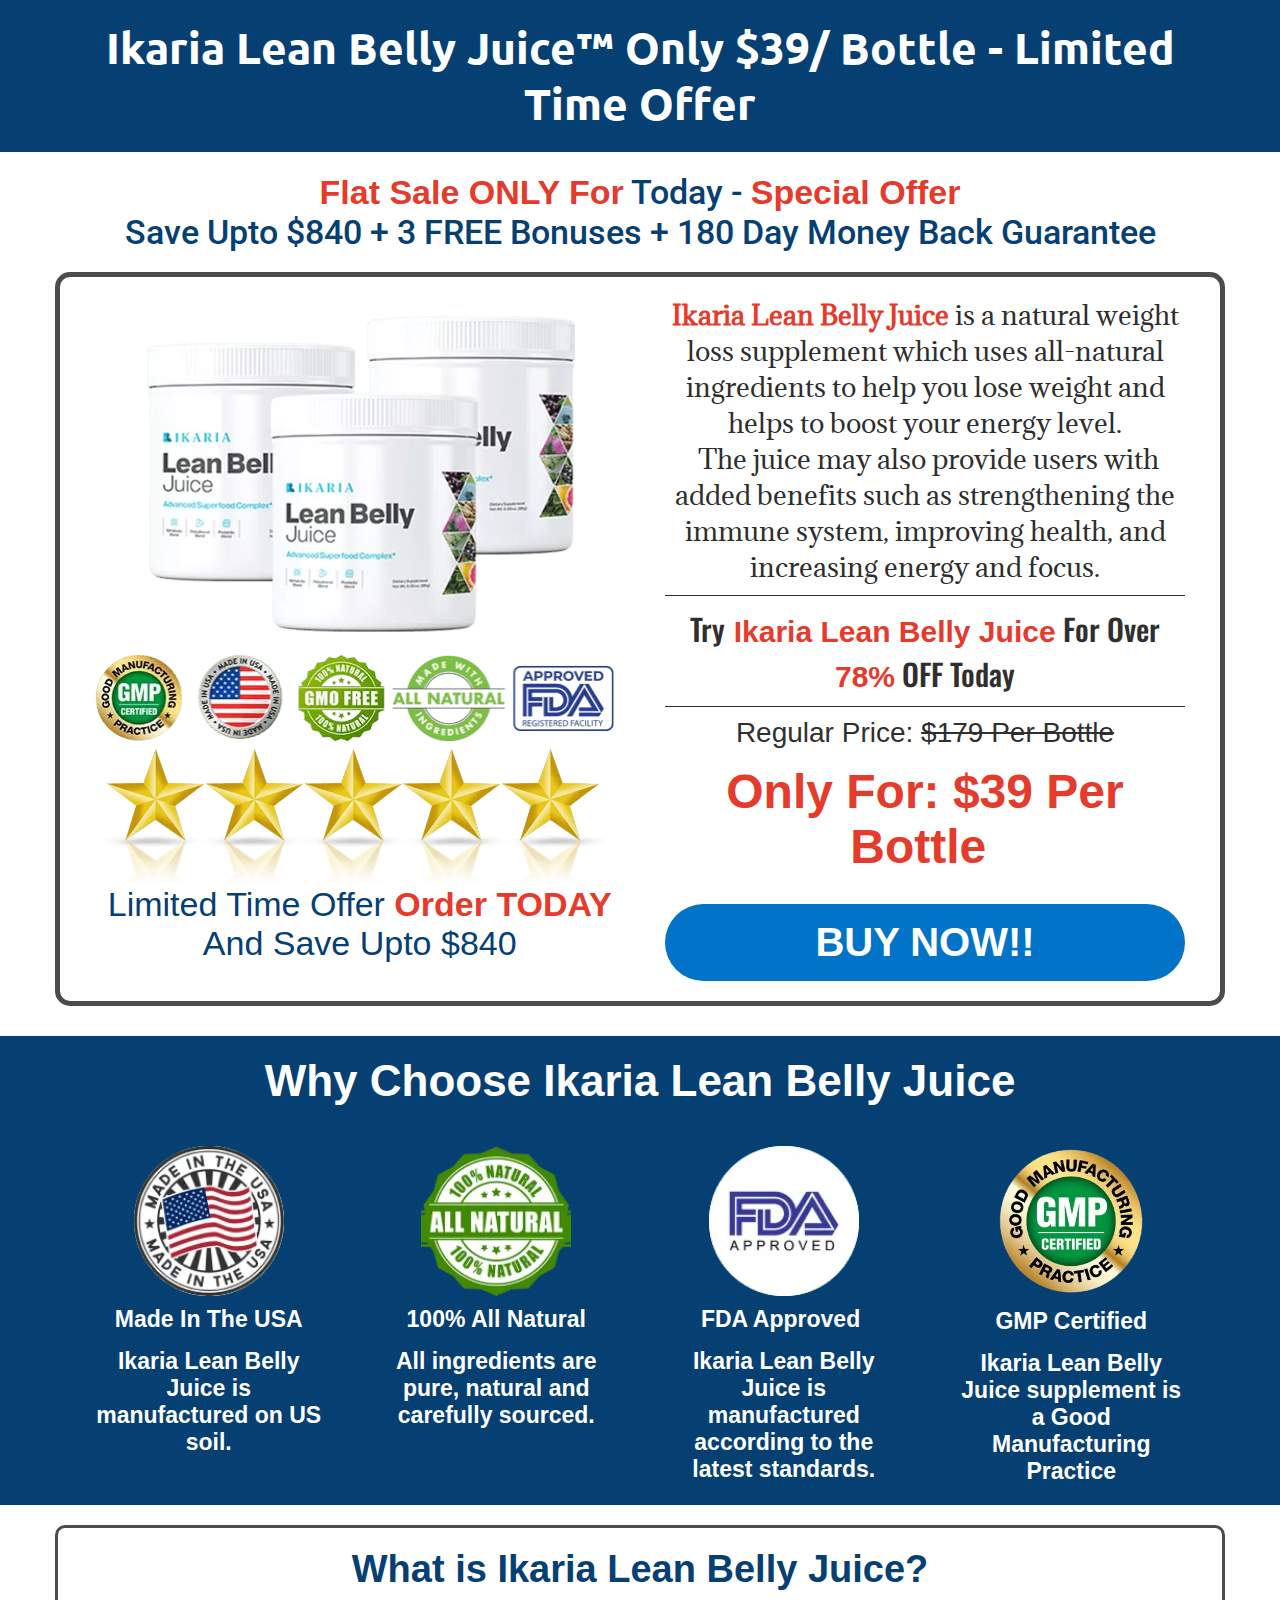
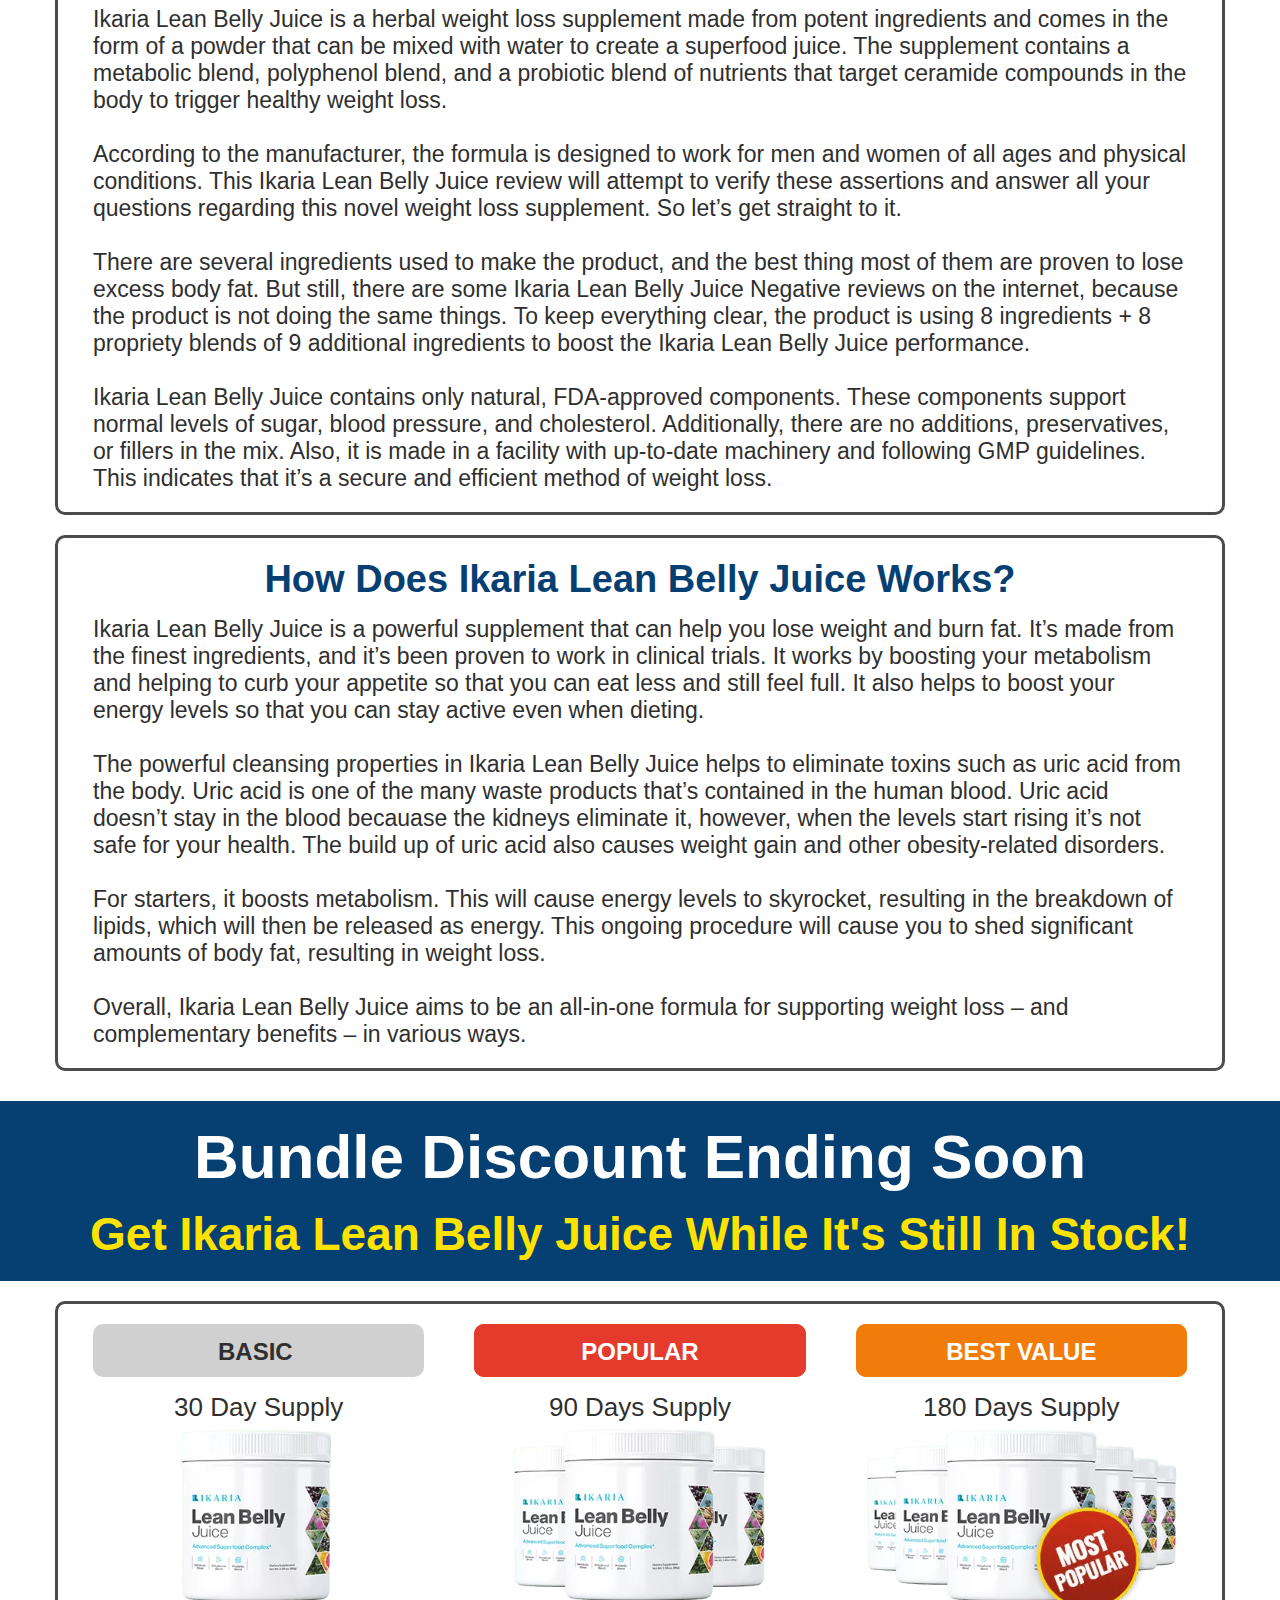
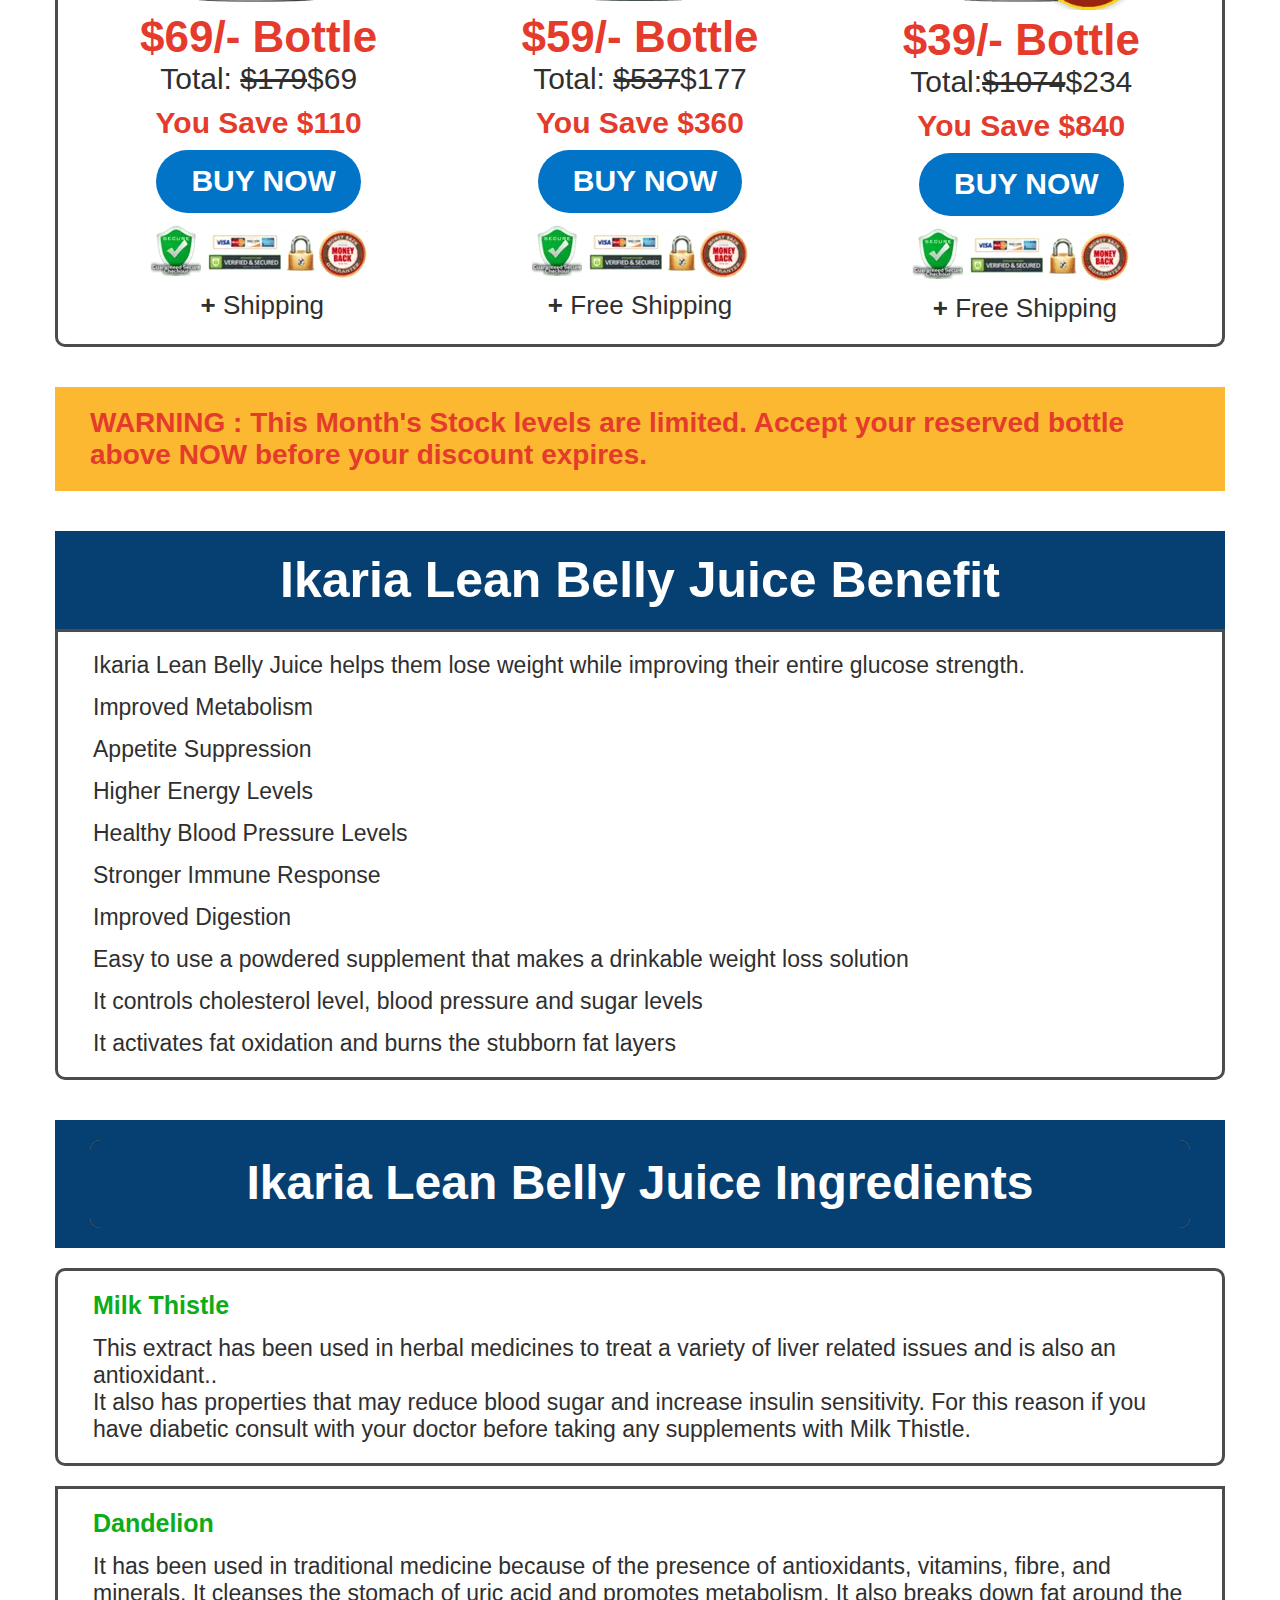
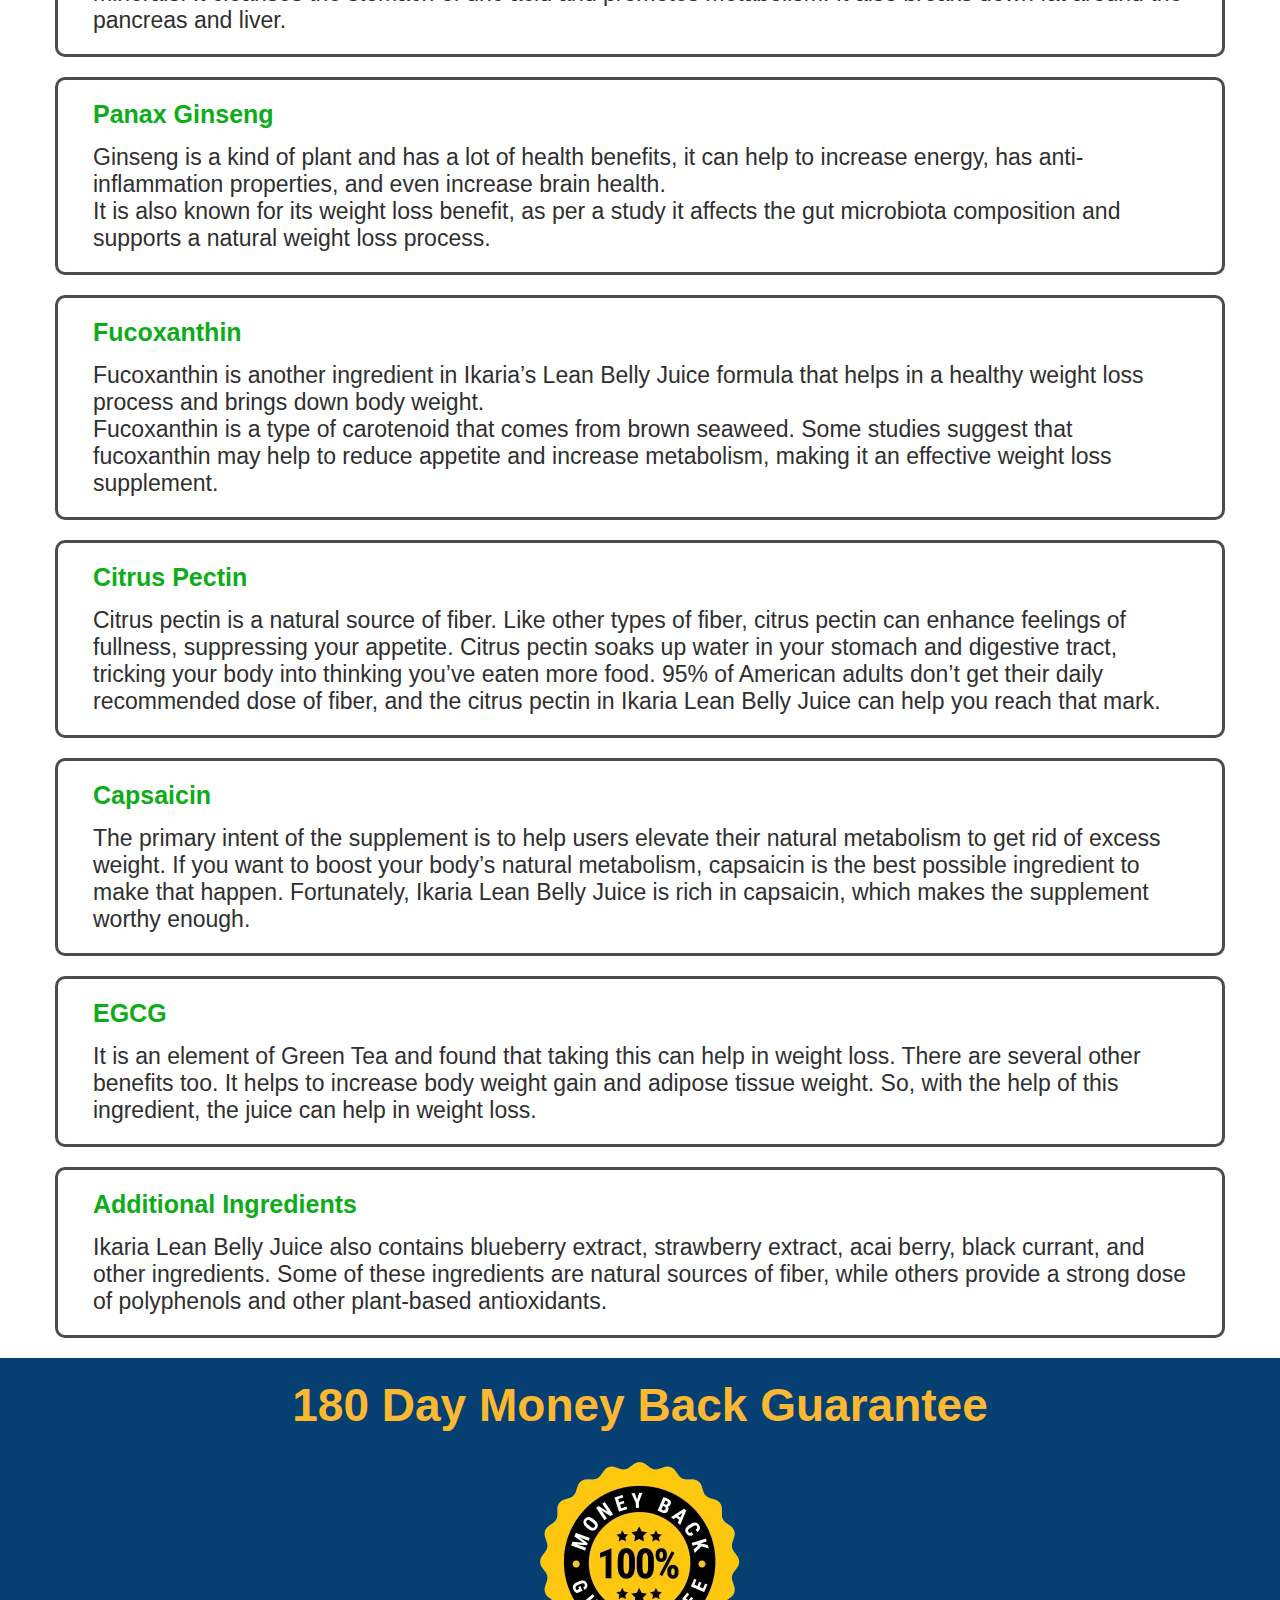
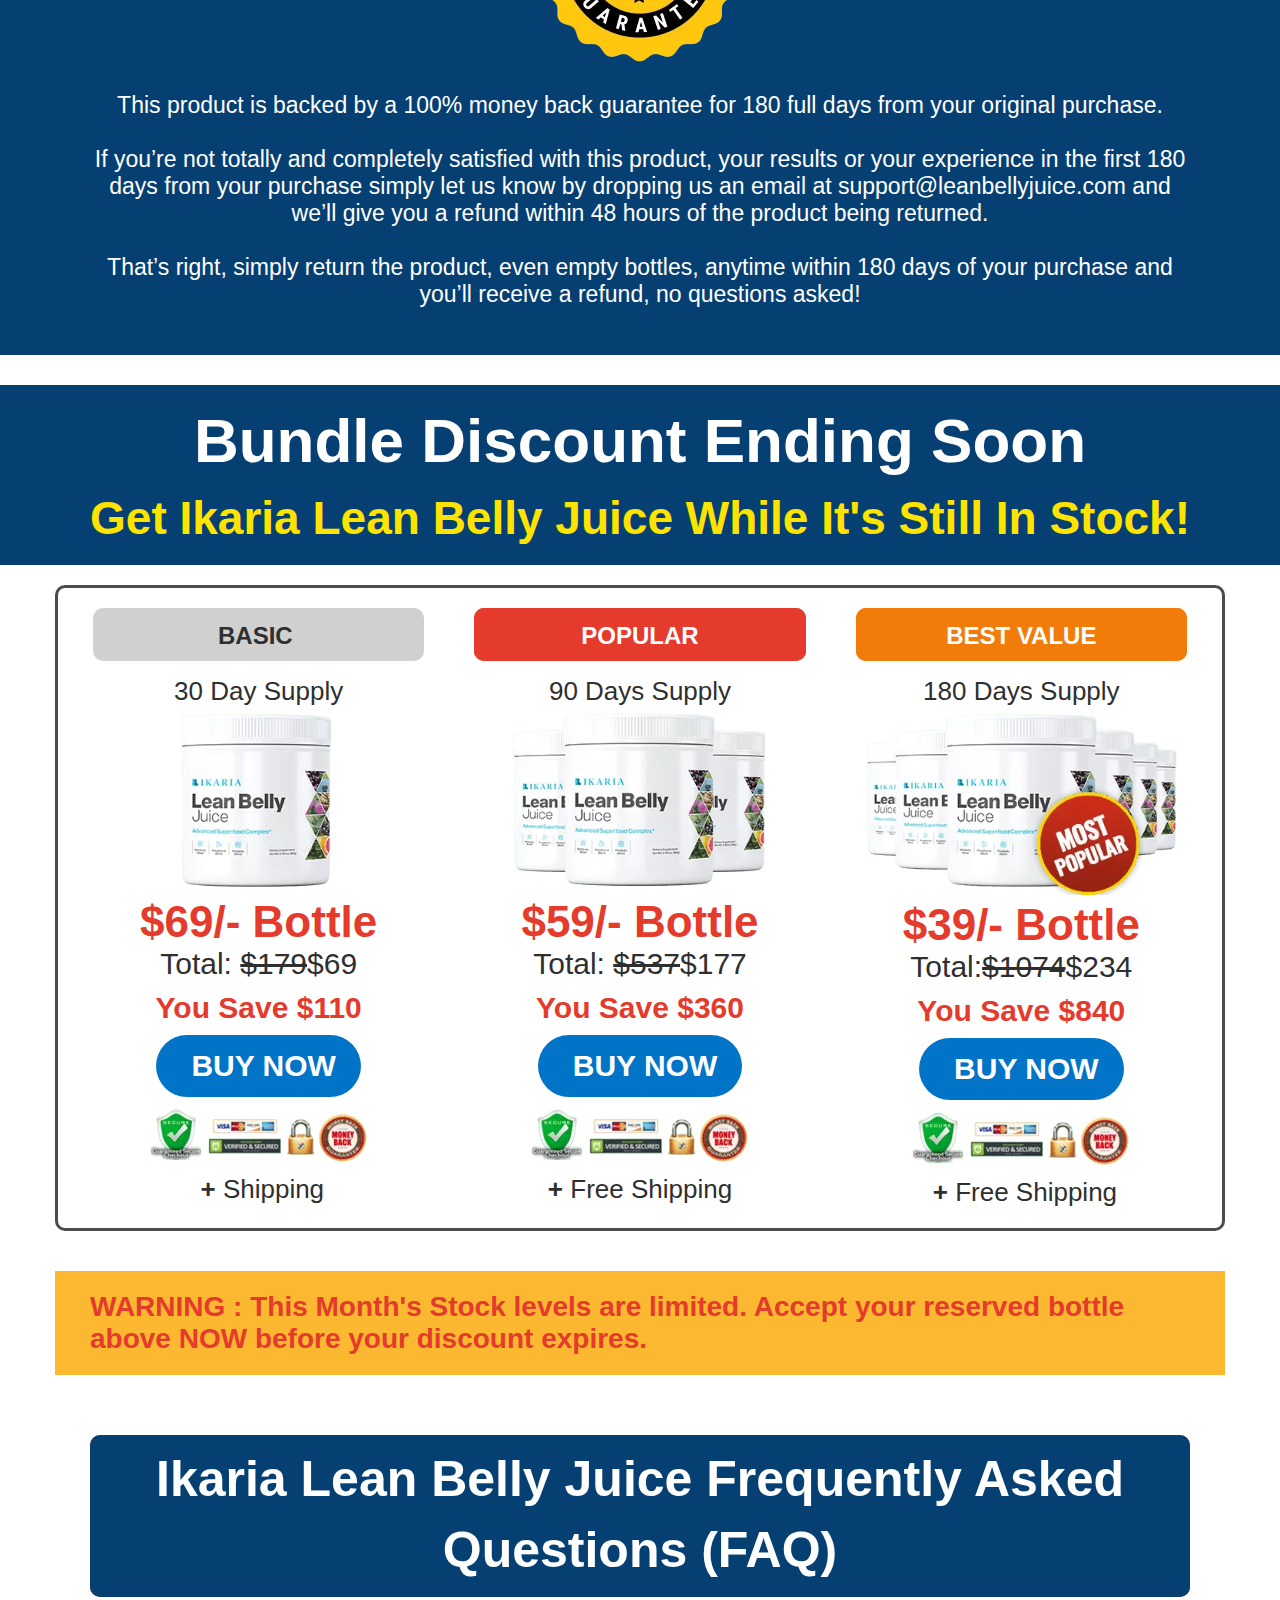
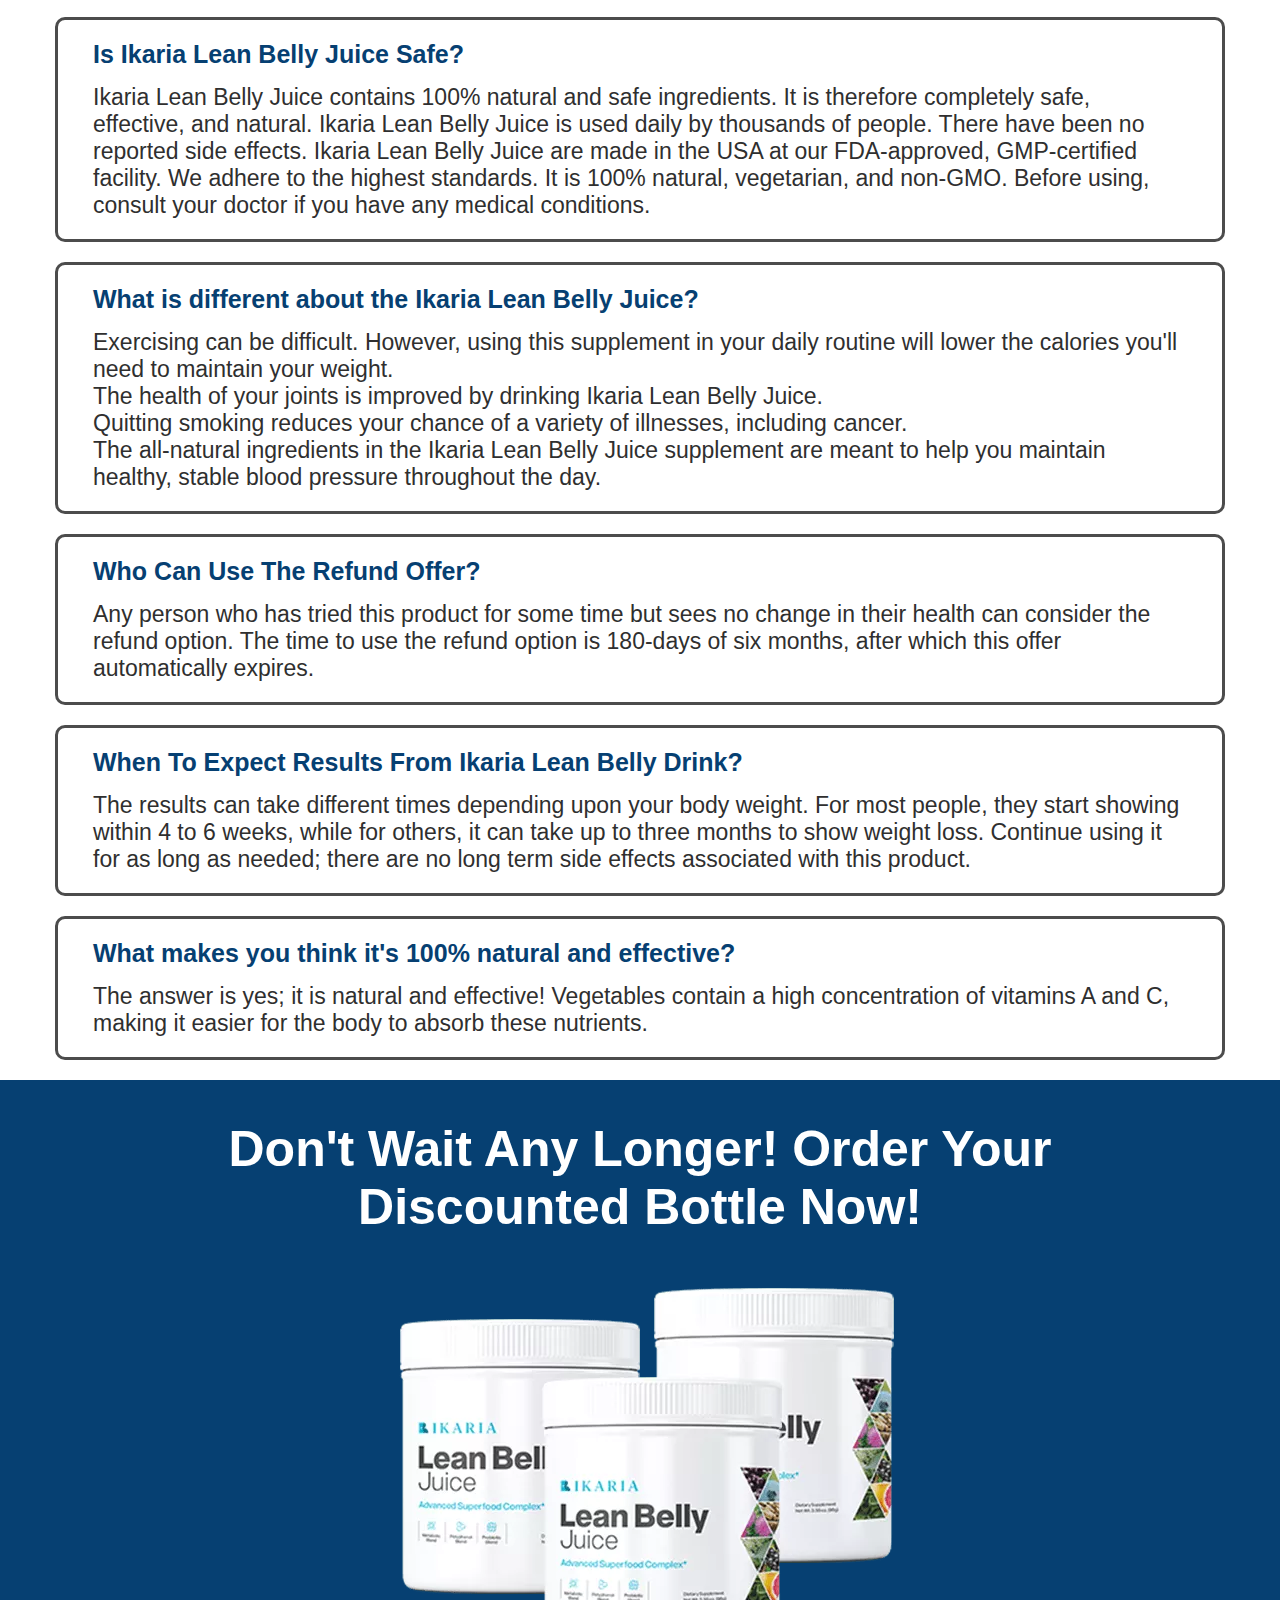
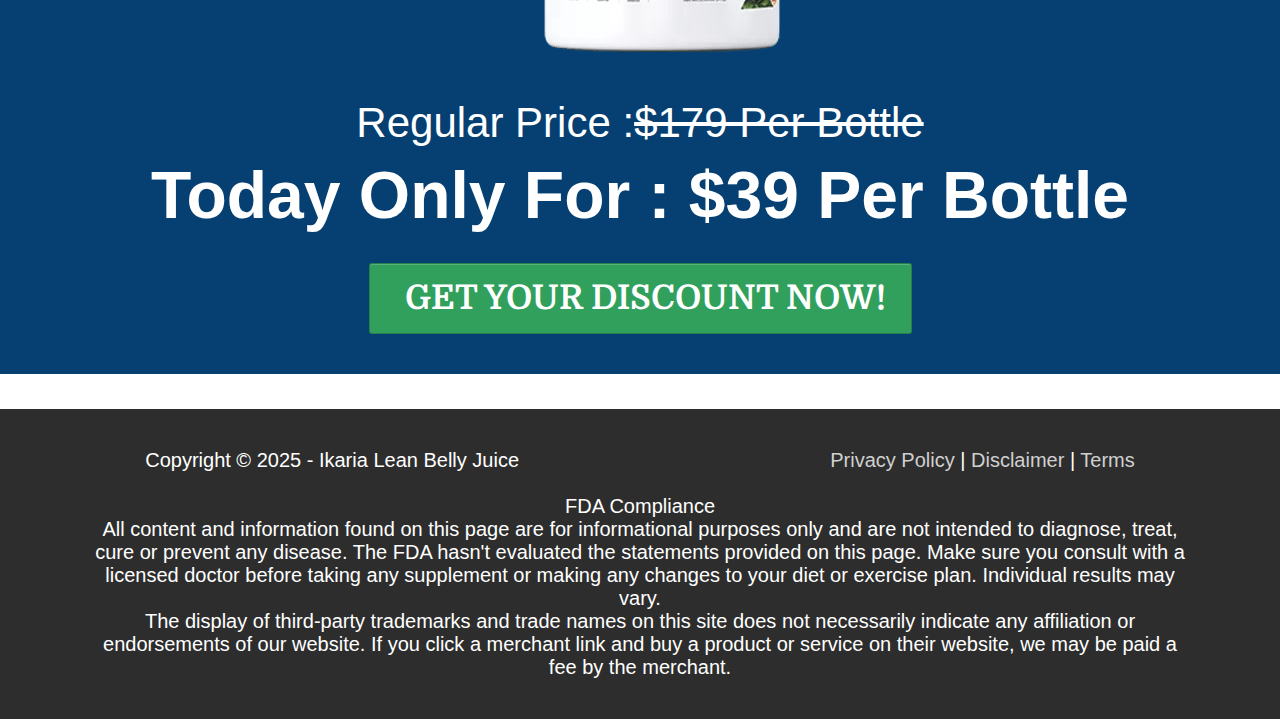
==== commit 98f96e96: "gdfg" ====
--- a/index.html
+++ b/index.html
@@ -62,7 +62,7 @@
   <link rel="icon" type="image/png" href="hosted/images/f4/58f329c911492eaea8e243d91e7d56/logo1.png">
   </link>
   <meta name="msvalidate.01" content="D706A9CDA41743E14DA57A6DCB2DDAFF" />
-  <meta name="google-site-verification" content="Xj4BNQPYmAIP4806FTYLSazyTBgQ9bgKwEA0Aiy0m5Q" />
+  <meta name="google-site-verification" content="jZ-4xgvm4jkQtqSJ2rjz3NtQHXHVf1xCU-st2WTnuJI" />
 </head>
 <script
   type="text/javascript">function init() { for (var t = document.getElementsByTagName("img"), e = 0; e < t.length; e++) { var i = t[e].getAttribute("data-src"); if (i) { for (var n = t[e].parentElement, a = 0; 0 == a && n;)a = n.scrollWidth, n = n.parentElement; a && 0 < i.indexOf("images.clickfunnels.com") && (i = "//www.the-ikarialeanbellyjuice.us/hosted/images/cdn-cgi/image/fit=scale-down,width=" + a + ",quality=75/" + i), t[e].setAttribute("src", i) } } } window.addEventListener("load", init);</script>
@@ -279,25 +279,23 @@
                 id="tmp_image-19242" data-de-type="img" data-de-editing="false" data-title="image" data-ce="false"
                 data-trigger="none" data-animate="fade" data-delay="500"
                 style="margin-top: 0px; outline: none; cursor: pointer;" aria-disabled="false">
-                <img src="[data-uri]" class="elIMG ximg"
-                  alt="ikaria-lean-belly-juice"
-                  data-src="hosted/images/db/87a4d27045428c8feedfee941d1fd2/ikaria-lean-belly-juice.png">
+                <img src="[data-uri]" class="elIMG ximg"
+                  alt="ikaria lean belly juice" data-src="hosted/ikaria-lean-belly-juice.webp">
               </div>
               <div class="de elImageWrapper de-image-block elAlign_center elMargin0 ui-droppable de-editable"
                 id="tmp_image-73698" data-de-type="img" data-de-editing="false" data-title="image" data-ce="false"
                 data-trigger="none" data-animate="fade" data-delay="500"
                 style="margin-top: 0px; outline: none; cursor: pointer;" aria-disabled="false" data-hide-on="desktop">
-                <img src="[data-uri]" class="elIMG ximg"
-                  alt="ikaria-lean-belly-juice-fda"
-                  data-src="hosted/images/74/02c54fe674418ea8a27cf31317a7d6/ikaria-lean-belly-juice-fda.png">
+                <img src="[data-uri]" class="elIMG ximg"
+                  alt="ikaria lean belly juice fda" data-src="hosted/ikaria-lean-belly-juice-fda.webp">
               </div>
               <div class="de elImageWrapper de-image-block elAlign_center elMargin0 ui-droppable de-editable"
                 id="tmp_image-96516" data-de-type="img" data-de-editing="false" data-title="image" data-ce="false"
                 data-trigger="none" data-animate="fade" data-delay="500"
                 style="margin-top: 0px; outline: none; cursor: pointer;" aria-disabled="false" data-hide-on="desktop">
-                <img src="[data-uri]" class="elIMG ximg"
-                  alt="ikaria-lean-belly-juice-05-star-rating"
-                  data-src="hosted/images/10/c914a32ae44c2c8f4431b83e7146e9/ikaria-lean-belly-juice-05-star-rating.png">
+                <img src="[data-uri]" class="elIMG ximg"
+                  alt="ikaria lean belly juice 05 star rating"
+                  data-src="hosted/ikaria-lean-belly-juice-05-star-rating.webp">
               </div>
               <div class="de elHeadlineWrapper ui-droppable de-editable" id="tmp_subheadline-60169"
                 data-de-type="headline" data-de-editing="false" data-title="sub-headline" data-ce="true"
@@ -477,9 +475,9 @@
                 id="tmp_image-67568" data-de-type="img" data-de-editing="false" data-title="image" data-ce="false"
                 data-trigger="none" data-animate="fade" data-delay="500"
                 style="margin-top: 0px; outline: none; cursor: pointer;" aria-disabled="false">
-                <img src="[data-uri]" class="elIMG ximg"
-                  alt="ikaria-lean-belly-juice-made-in-the-usa" width="150"
-                  data-src="hosted/images/0f/8ef2834b634e22827d82b5a248f232/ikaria-lean-belly-juice-made-in-the-usa.png">
+                <img src="[data-uri]" class="elIMG ximg"
+                  alt="ikaria lean belly juice made in the usa" width="150"
+                  data-src="hosted/ikaria-lean-belly-juice-made-in-the-usa.webp">
               </div>
               <div class="de elHeadlineWrapper ui-droppable de-editable" id="headline-33619" data-de-type="headline"
                 data-de-editing="false" data-title="sub-headline" data-ce="true" data-trigger="none" data-animate="fade"
@@ -509,9 +507,9 @@
                 id="tmp_image-67600" data-de-type="img" data-de-editing="false" data-title="image" data-ce="false"
                 data-trigger="none" data-animate="fade" data-delay="500"
                 style="margin-top: 0px; outline: none; cursor: pointer;" aria-disabled="false">
-                <img src="[data-uri]" class="elIMG ximg"
-                  alt="ikaria-lean-belly-juice-100%-all-natural" width="150"
-                  data-src="hosted/images/e6/6dbb6bfcd84b6fae3ca04e6660b676/ikaria-lean-belly-juice-100--all-natural.png">
+                <img src="[data-uri]" class="elIMG ximg"
+                  alt="ikaria lean belly juice 100% all natural" width="150"
+                  data-src="hosted/ikaria-lean-belly-juice-100--all-natural.webp">
               </div>
               <div class="de elHeadlineWrapper ui-droppable de-editable" id="headline-63542" data-de-type="headline"
                 data-de-editing="false" data-title="sub-headline" data-ce="true" data-trigger="none" data-animate="fade"
@@ -541,9 +539,9 @@
                 id="tmp_image-40867" data-de-type="img" data-de-editing="false" data-title="image" data-ce="false"
                 data-trigger="none" data-animate="fade" data-delay="500"
                 style="margin-top: 0px; outline: none; cursor: pointer;" aria-disabled="false">
-                <img src="[data-uri]" class="elIMG ximg"
-                  alt="ikaria-lean-belly-juice-fda-approved" width="150"
-                  data-src="hosted/images/f5/9dace8cf004082ad1cac606a3a60f6/ikaria-lean-belly-juice-fda-approved.png">
+                <img src="[data-uri]" class="elIMG ximg"
+                  alt="ikaria lean belly juice fda approved" width="150"
+                  data-src="hosted/ikaria-lean-belly-juice-fda-approved.webp">
               </div>
               <div class="de elHeadlineWrapper ui-droppable de-editable" id="headline-81439" data-de-type="headline"
                 data-de-editing="false" data-title="sub-headline" data-ce="true" data-trigger="none" data-animate="fade"
@@ -573,9 +571,9 @@
                 id="tmp_image-68917" data-de-type="img" data-de-editing="false" data-title="image" data-ce="false"
                 data-trigger="none" data-animate="fade" data-delay="500"
                 style="margin-top: 0px; outline: none; cursor: pointer;" aria-disabled="false">
-                <img src="[data-uri]" class="elIMG ximg"
-                  alt="ikaria-lean-belly-juice-gmp-certified" width="150"
-                  data-src="hosted/images/a5/652137f63c4ca2a6e7d92c501aece8/ikaria-lean-belly-juice-gmp-certified.png">
+                <img src="[data-uri]" class="elIMG ximg"
+                  alt="ikaria lean belly juice gmp certified" width="150"
+                  data-src="hosted/ikaria-lean-belly-juice-gmp-certified.webp">
               </div>
               <div class="de elHeadlineWrapper ui-droppable de-editable" id="tmp_subheadline-77623"
                 data-de-type="headline" data-de-editing="false" data-title="sub-headline" data-ce="true"
@@ -866,9 +864,9 @@
                 id="img-13971" data-de-type="img" data-de-editing="false" data-title="image" data-ce="false"
                 data-trigger="none" data-animate="fade" data-delay="500"
                 style="margin-top: 0px; outline: none; cursor: pointer;" aria-disabled="false">
-                <img src="[data-uri]" class="elIMG ximg"
-                  alt="ikaria-lean-belly-juice-bottles-1" width
-                  data-src="hosted/images/84/8ea1b0ae2c4270af20466a7b791885/ikaria-lean-belly-juice-bottles-1.png">
+                <img src="[data-uri]" class="elIMG ximg"
+                  alt="ikaria lean belly juice bottles 1" width
+                  data-src="hosted/ikaria-lean-belly-juice-bottles-1.webp">
               </div>
               <div class="de elHeadlineWrapper ui-droppable de-editable" id="headline-62874" data-de-type="headline"
                 data-de-editing="false" data-title="sub-headline" data-ce="true" data-trigger="none" data-animate="fade"
@@ -911,9 +909,8 @@
                 id="img-52135" data-de-type="img" data-de-editing="false" data-title="image" data-ce="false"
                 data-trigger="none" data-animate="fade" data-delay="500"
                 style="margin-top: 10px; outline: none; cursor: pointer;" aria-disabled="false">
-                <img src="[data-uri]" class="elIMG ximg"
-                  alt="Lean Belly Juice Cards 1 Bottle"
-                  data-src="hosted/images/84/9cd32527654a9ea1f1c967314ba886/ignite-drops-security-badges.png">
+                <img src="[data-uri]" class="elIMG ximg"
+                  alt="Lean Belly Juice Cards 1 Bottle" data-src="hosted/ignite-drops-security-badges.webp">
               </div>
               <div class="de elHeadlineWrapper ui-droppable de-editable" id="headline-18430" data-de-type="headline"
                 data-de-editing="false" data-title="sub-headline" data-ce="true" data-trigger="none" data-animate="fade"
@@ -956,9 +953,9 @@
                 id="img-36913" data-de-type="img" data-de-editing="false" data-title="image" data-ce="false"
                 data-trigger="none" data-animate="fade" data-delay="500"
                 style="margin-top: 0px; outline: none; cursor: pointer;" aria-disabled="false">
-                <img src="[data-uri]" class="elIMG ximg"
-                  alt="ikaria-lean-belly-juice-bottles-3" width
-                  data-src="hosted/images/57/ca24b3f88843ed8a215d467e4e1fb2/ikaria-lean-belly-juice-bottles-3.png">
+                <img src="[data-uri]" class="elIMG ximg"
+                  alt="ikaria lean belly juice bottles 3" width
+                  data-src="hosted/ikaria-lean-belly-juice-bottles-3.webp">
               </div>
               <div class="de elHeadlineWrapper ui-droppable de-editable" id="headline-52025" data-de-type="headline"
                 data-de-editing="false" data-title="sub-headline" data-ce="true" data-trigger="none" data-animate="fade"
@@ -1003,9 +1000,8 @@
                 id="img-52804" data-de-type="img" data-de-editing="false" data-title="image" data-ce="false"
                 data-trigger="none" data-animate="fade" data-delay="500"
                 style="margin-top: 10px; outline: none; cursor: pointer;" aria-disabled="false">
-                <img src="[data-uri]" class="elIMG ximg"
-                  alt="Lean Belly Juice Cards 3 Bottle"
-                  data-src="hosted/images/84/9cd32527654a9ea1f1c967314ba886/ignite-drops-security-badges.png">
+                <img src="[data-uri]" class="elIMG ximg"
+                  alt="Lean Belly Juice Cards 3 Bottle" data-src="hosted/ignite-drops-security-badges.webp">
               </div>
               <div class="de elHeadlineWrapper ui-droppable de-editable" id="headline-22445" data-de-type="headline"
                 data-de-editing="false" data-title="sub-headline" data-ce="true" data-trigger="none" data-animate="fade"
@@ -1045,9 +1041,9 @@
                 id="img-22323" data-de-type="img" data-de-editing="false" data-title="image" data-ce="false"
                 data-trigger="none" data-animate="fade" data-delay="500"
                 style="margin-top: 0px; outline: none; cursor: pointer;" aria-disabled="false">
-                <img src="[data-uri]" class="elIMG ximg"
-                  alt="ikaria-lean-belly-juice-bottles-6" width
-                  data-src="hosted/images/de/cdbe827cfa447da6f6c17f770cf30d/ikaria-lean-belly-juice-bottles-6.png">
+                <img src="[data-uri]" class="elIMG ximg"
+                  alt="ikaria lean belly juice bottles 6" width
+                  data-src="hosted/ikaria-lean-belly-juice-bottles-6.webp">
               </div>
               <div class="de elHeadlineWrapper ui-droppable de-editable" id="tmp_subheadline-43232"
                 data-de-type="headline" data-de-editing="false" data-title="sub-headline" data-ce="true"
@@ -1090,9 +1086,8 @@
                 id="tmp_image-64336" data-de-type="img" data-de-editing="false" data-title="image" data-ce="false"
                 data-trigger="none" data-animate="fade" data-delay="500"
                 style="margin-top: 10px; outline: none; cursor: pointer;" aria-disabled="false">
-                <img src="[data-uri]" class="elIMG ximg"
-                  alt="Lean Belly Juice Cards 6 Bottle"
-                  data-src="hosted/images/84/9cd32527654a9ea1f1c967314ba886/ignite-drops-security-badges.png">
+                <img src="[data-uri]" class="elIMG ximg"
+                  alt="Lean Belly Juice Cards 6 Bottle" data-src="hosted/ignite-drops-security-badges.webp">
               </div>
               <div class="de elHeadlineWrapper ui-droppable de-editable" id="tmp_subheadline-57348"
                 data-de-type="headline" data-de-editing="false" data-title="sub-headline" data-ce="true"
@@ -1674,9 +1669,9 @@
                 id="tmp_image-84386" data-de-type="img" data-de-editing="false" data-title="image" data-ce="false"
                 data-trigger="none" data-animate="fade" data-delay="500"
                 style="margin-top: 30px; outline: none; cursor: pointer;" aria-disabled="false">
-                <img src="[data-uri]" class="elIMG ximg"
-                  alt="ikaria-lean-belly-juice-Money-Back-Guarantee"
-                  data-src="hosted/images/61/4264f811eb441b9260143dc817d511/ikaria-lean-belly-juice-Money-Back-Guarantee.png">
+                <img src="[data-uri]" class="elIMG ximg"
+                  alt="ikaria lean belly juice Money Back Guarantee"
+                  data-src="hosted/ikaria-lean-belly-juice-Money-Back-Guarantee.webp">
               </div>
               <div class="de elHeadlineWrapper ui-droppable hiddenElementTools de-editable" id="tmp_subheadline-17260"
                 data-de-type="headline" data-de-editing="false" data-title="sub-headline" data-ce="true"
@@ -1826,9 +1821,9 @@
                 id="img-13971-187" data-de-type="img" data-de-editing="false" data-title="image" data-ce="false"
                 data-trigger="none" data-animate="fade" data-delay="500"
                 style="margin-top: 0px; outline: none; cursor: pointer;" aria-disabled="false">
-                <img src="[data-uri]" class="elIMG ximg"
-                  alt="ikaria-lean-belly-juice-bottles-1" width
-                  data-src="hosted/images/84/8ea1b0ae2c4270af20466a7b791885/ikaria-lean-belly-juice-bottles-1.png">
+                <img src="[data-uri]" class="elIMG ximg"
+                  alt="ikaria lean belly juice bottles 1" width
+                  data-src="hosted/ikaria-lean-belly-juice-bottles-1.webp">
               </div>
               <div class="de elHeadlineWrapper ui-droppable de-editable" id="headline-62874-145" data-de-type="headline"
                 data-de-editing="false" data-title="sub-headline" data-ce="true" data-trigger="none" data-animate="fade"
@@ -1871,9 +1866,8 @@
                 id="img-52135-147" data-de-type="img" data-de-editing="false" data-title="image" data-ce="false"
                 data-trigger="none" data-animate="fade" data-delay="500"
                 style="margin-top: 10px; outline: none; cursor: pointer;" aria-disabled="false">
-                <img src="[data-uri]" class="elIMG ximg"
-                  alt="Ikaria Juice 1 Bottle"
-                  data-src="hosted/images/84/9cd32527654a9ea1f1c967314ba886/ignite-drops-security-badges.png">
+                <img src="[data-uri]" class="elIMG ximg"
+                  alt="Ikaria Juice 1 Bottle" data-src="hosted/ignite-drops-security-badges.webp">
               </div>
               <div class="de elHeadlineWrapper ui-droppable de-editable" id="headline-18430-106" data-de-type="headline"
                 data-de-editing="false" data-title="sub-headline" data-ce="true" data-trigger="none" data-animate="fade"
@@ -1916,9 +1910,9 @@
                 id="img-36913-148" data-de-type="img" data-de-editing="false" data-title="image" data-ce="false"
                 data-trigger="none" data-animate="fade" data-delay="500"
                 style="margin-top: 0px; outline: none; cursor: pointer;" aria-disabled="false">
-                <img src="[data-uri]" class="elIMG ximg"
-                  alt="ikaria-lean-belly-juice-bottles-3" width
-                  data-src="hosted/images/57/ca24b3f88843ed8a215d467e4e1fb2/ikaria-lean-belly-juice-bottles-3.png">
+                <img src="[data-uri]" class="elIMG ximg"
+                  alt="ikaria lean belly juice bottles 3" width
+                  data-src="hosted/ikaria-lean-belly-juice-bottles-3.webp">
               </div>
               <div class="de elHeadlineWrapper ui-droppable de-editable" id="headline-52025-180" data-de-type="headline"
                 data-de-editing="false" data-title="sub-headline" data-ce="true" data-trigger="none" data-animate="fade"
@@ -1963,9 +1957,8 @@
                 id="img-52804-110" data-de-type="img" data-de-editing="false" data-title="image" data-ce="false"
                 data-trigger="none" data-animate="fade" data-delay="500"
                 style="margin-top: 10px; outline: none; cursor: pointer;" aria-disabled="false">
-                <img src="[data-uri]" class="elIMG ximg"
-                  alt="Ikaria Juice 3 Bottle"
-                  data-src="hosted/images/84/9cd32527654a9ea1f1c967314ba886/ignite-drops-security-badges.png">
+                <img src="[data-uri]" class="elIMG ximg"
+                  alt="Ikaria Juice 3 Bottle" data-src="hosted/ignite-drops-security-badges.webp">
               </div>
               <div class="de elHeadlineWrapper ui-droppable de-editable" id="headline-22445-176" data-de-type="headline"
                 data-de-editing="false" data-title="sub-headline" data-ce="true" data-trigger="none" data-animate="fade"
@@ -2005,9 +1998,9 @@
                 id="img-22323-115" data-de-type="img" data-de-editing="false" data-title="image" data-ce="false"
                 data-trigger="none" data-animate="fade" data-delay="500"
                 style="margin-top: 0px; outline: none; cursor: pointer;" aria-disabled="false">
-                <img src="[data-uri]" class="elIMG ximg"
-                  alt="ikaria-lean-belly-juice-bottles-6" width
-                  data-src="hosted/images/de/cdbe827cfa447da6f6c17f770cf30d/ikaria-lean-belly-juice-bottles-6.png">
+                <img src="[data-uri]" class="elIMG ximg"
+                  alt="ikaria lean belly juice bottles 6" width
+                  data-src="hosted/ikaria-lean-belly-juice-bottles-6.webp">
               </div>
               <div class="de elHeadlineWrapper ui-droppable de-editable" id="tmp_subheadline-43232-186"
                 data-de-type="headline" data-de-editing="false" data-title="sub-headline" data-ce="true"
@@ -2050,9 +2043,8 @@
                 id="tmp_image-64336-127" data-de-type="img" data-de-editing="false" data-title="image" data-ce="false"
                 data-trigger="none" data-animate="fade" data-delay="500"
                 style="margin-top: 10px; outline: none; cursor: pointer;" aria-disabled="false">
-                <img src="[data-uri]" class="elIMG ximg"
-                  alt="Ikaria Juice 6 Bottle"
-                  data-src="hosted/images/84/9cd32527654a9ea1f1c967314ba886/ignite-drops-security-badges.png">
+                <img src="[data-uri]" class="elIMG ximg"
+                  alt="Ikaria Juice 6 Bottle" data-src="hosted/ignite-drops-security-badges.webp">
               </div>
               <div class="de elHeadlineWrapper ui-droppable de-editable" id="tmp_subheadline-57348-177"
                 data-de-type="headline" data-de-editing="false" data-title="sub-headline" data-ce="true"
@@ -2397,9 +2389,8 @@
                 id="tmp_image-51610" data-de-type="img" data-de-editing="false" data-title="image" data-ce="false"
                 data-trigger="none" data-animate="fade" data-delay="500"
                 style="margin-top: 30px; outline: none; cursor: pointer;" aria-disabled="false">
-                <img src="[data-uri]" class="elIMG ximg"
-                  alt="buy-now-ikaria-lean-belly-juice" width
-                  data-src="hosted/images/b0/1fcfa1d6ff44928d26cd55fd887083/buy-now-ikaria-lean-belly-juice.png">
+                <img src="[data-uri]" class="elIMG ximg"
+                  alt="buy now ikaria lean belly juice" width data-src="hosted/buy-now-ikaria-lean-belly-juice.webp">
               </div>
               <div class="de elHeadlineWrapper ui-droppable de-editable" id="tmp_subheadline-16893"
                 data-de-type="headline" data-de-editing="false" data-title="sub-headline" data-ce="true"
